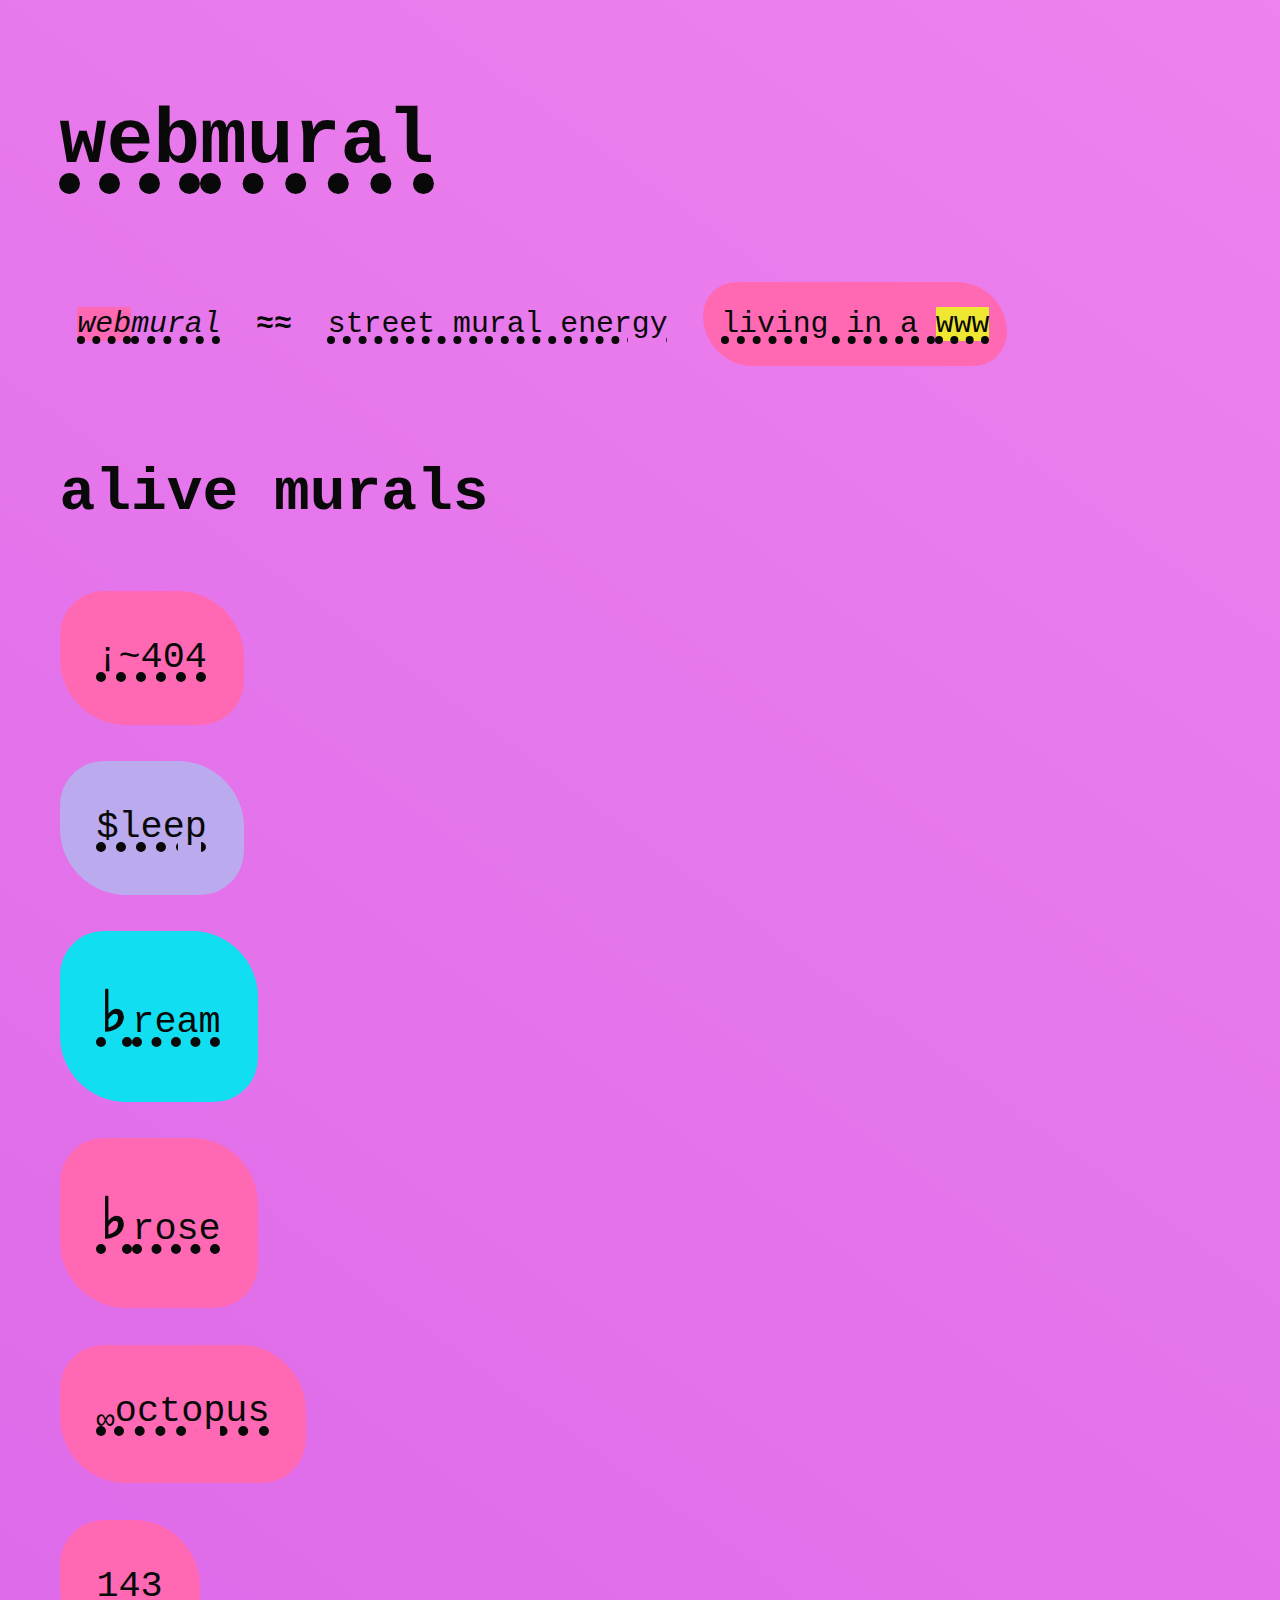
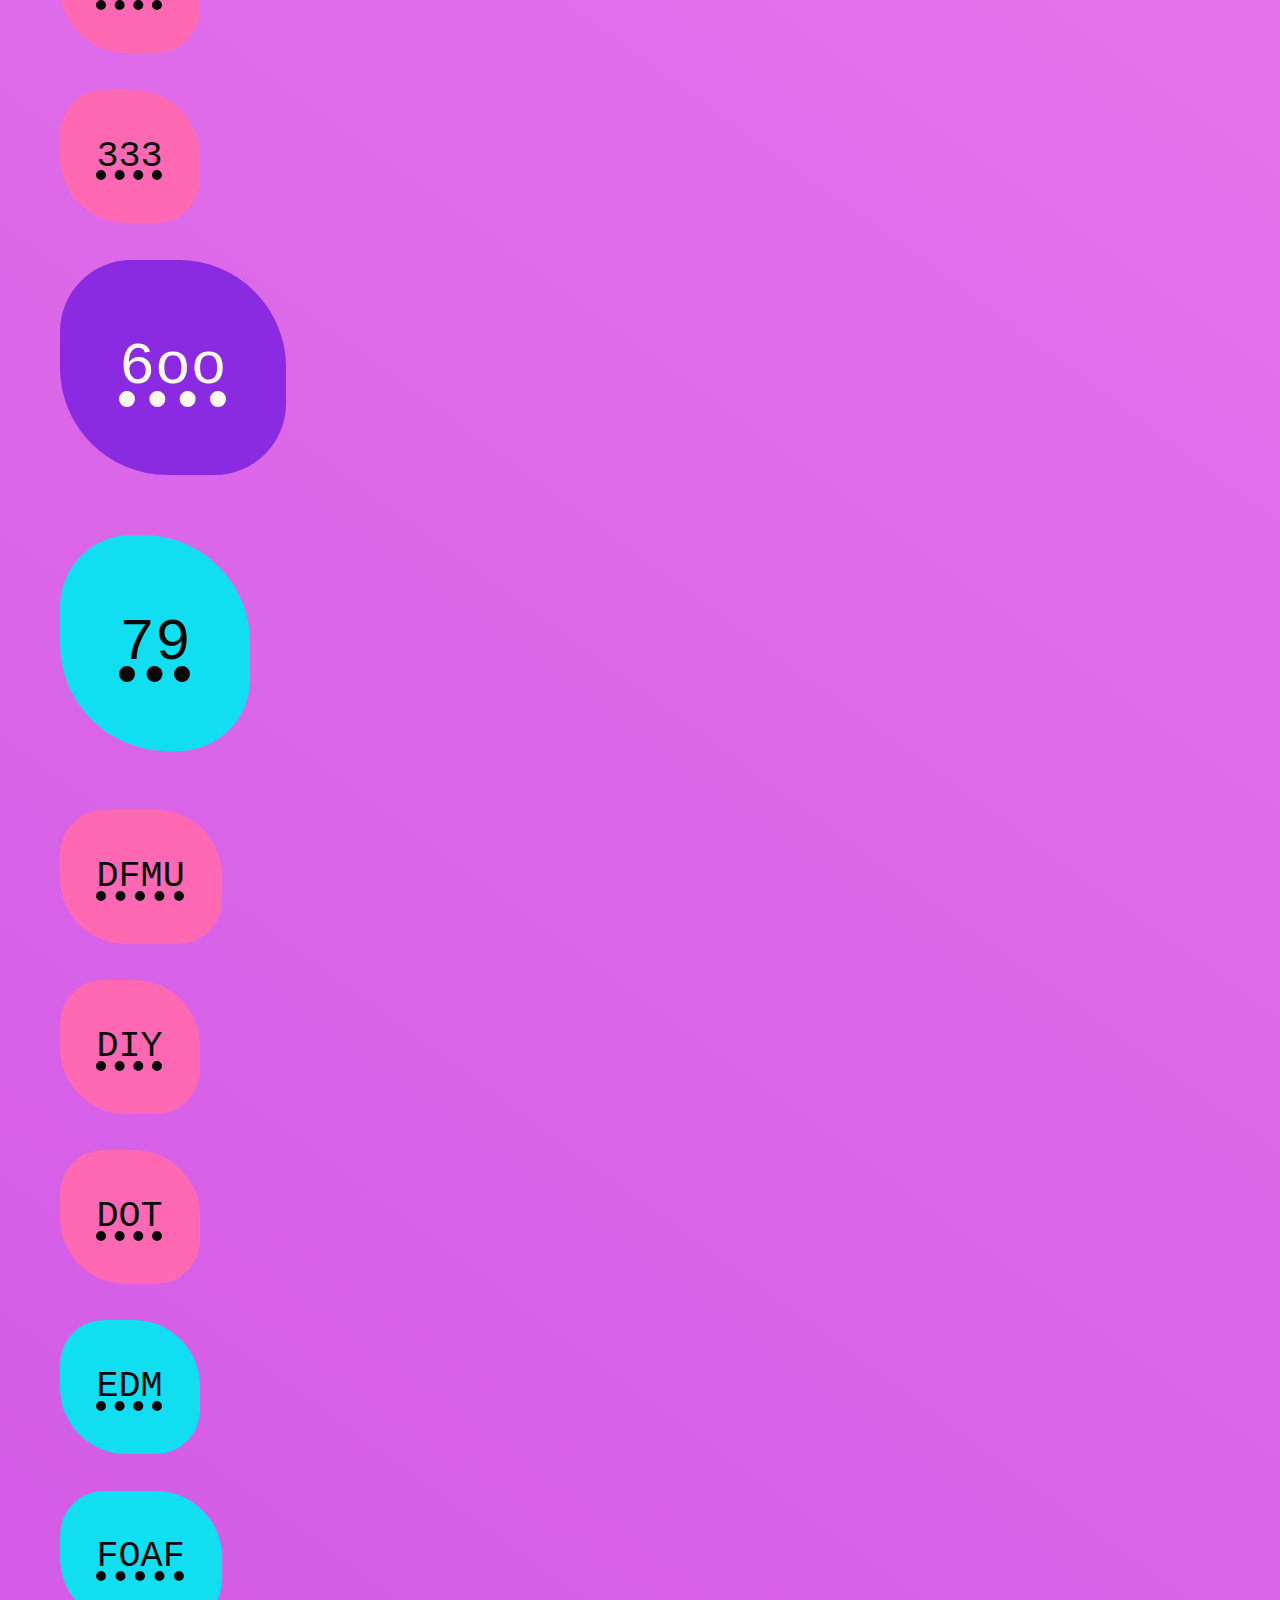
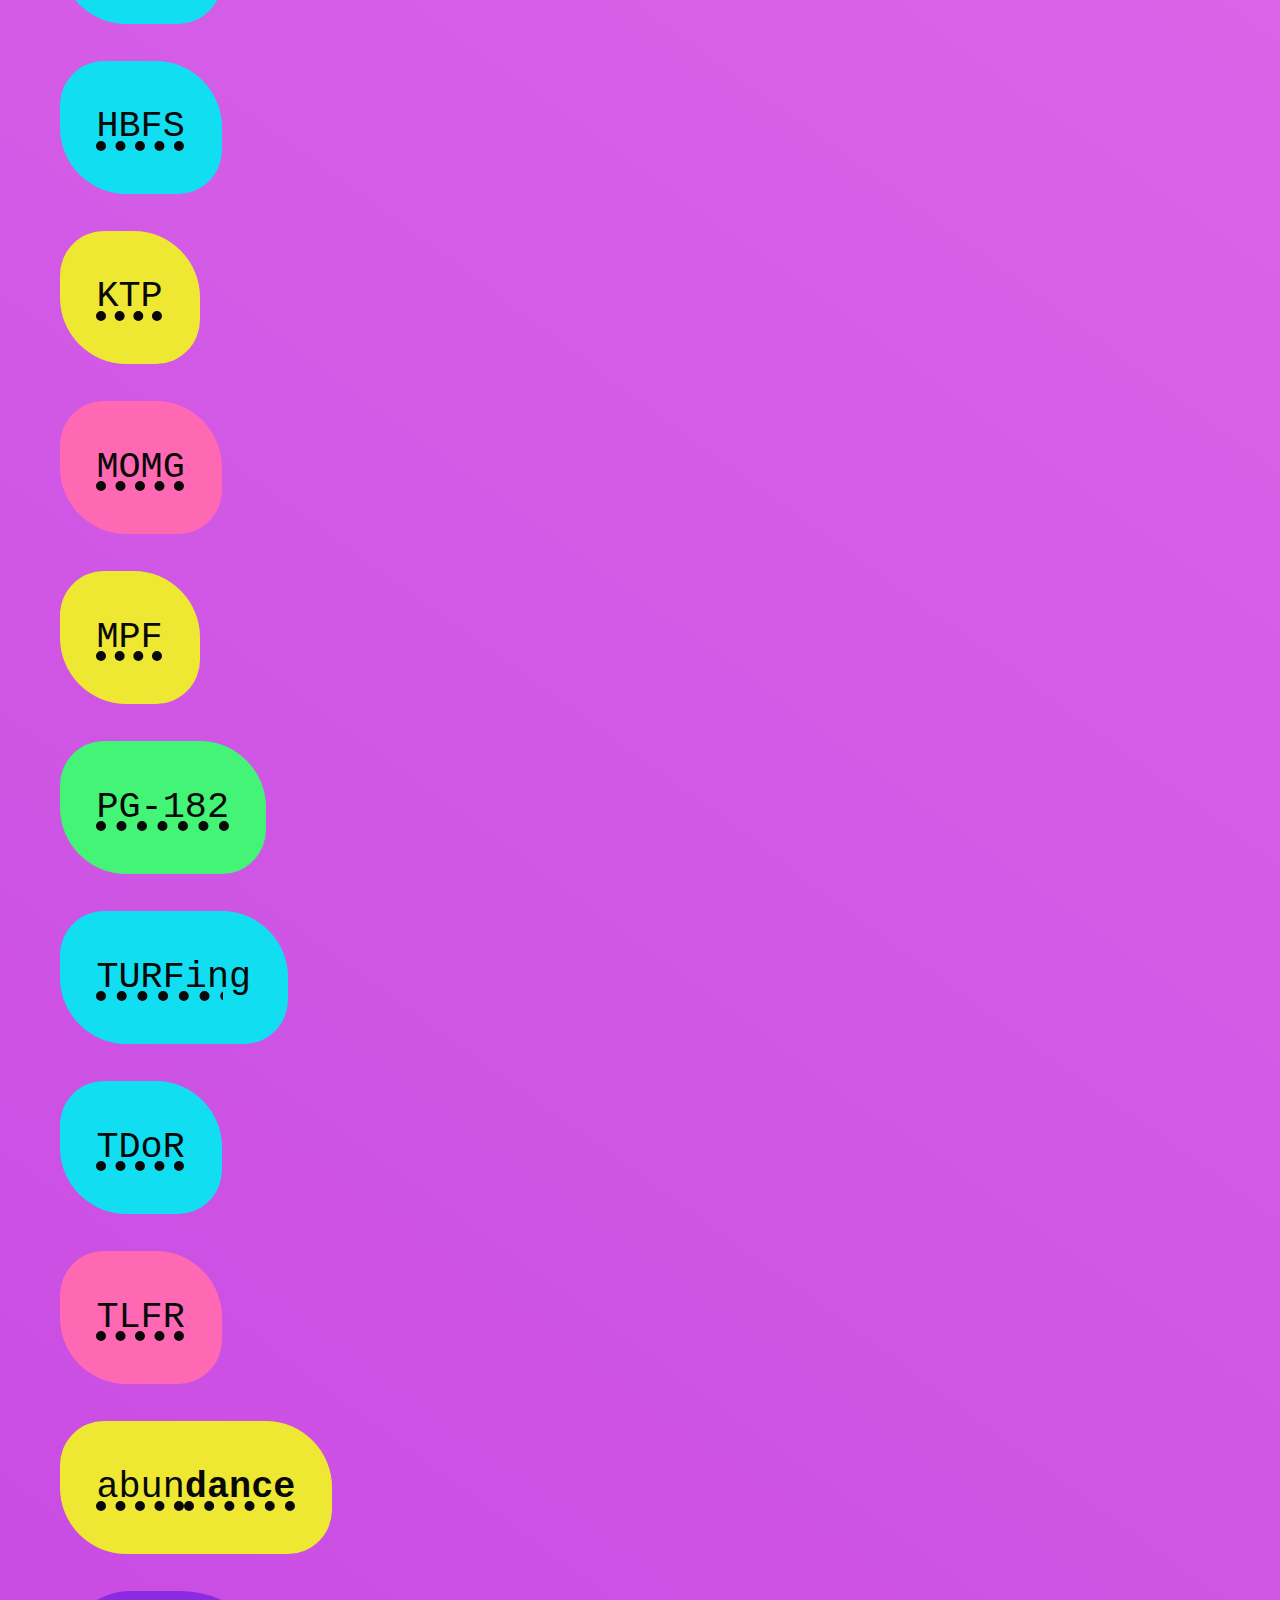
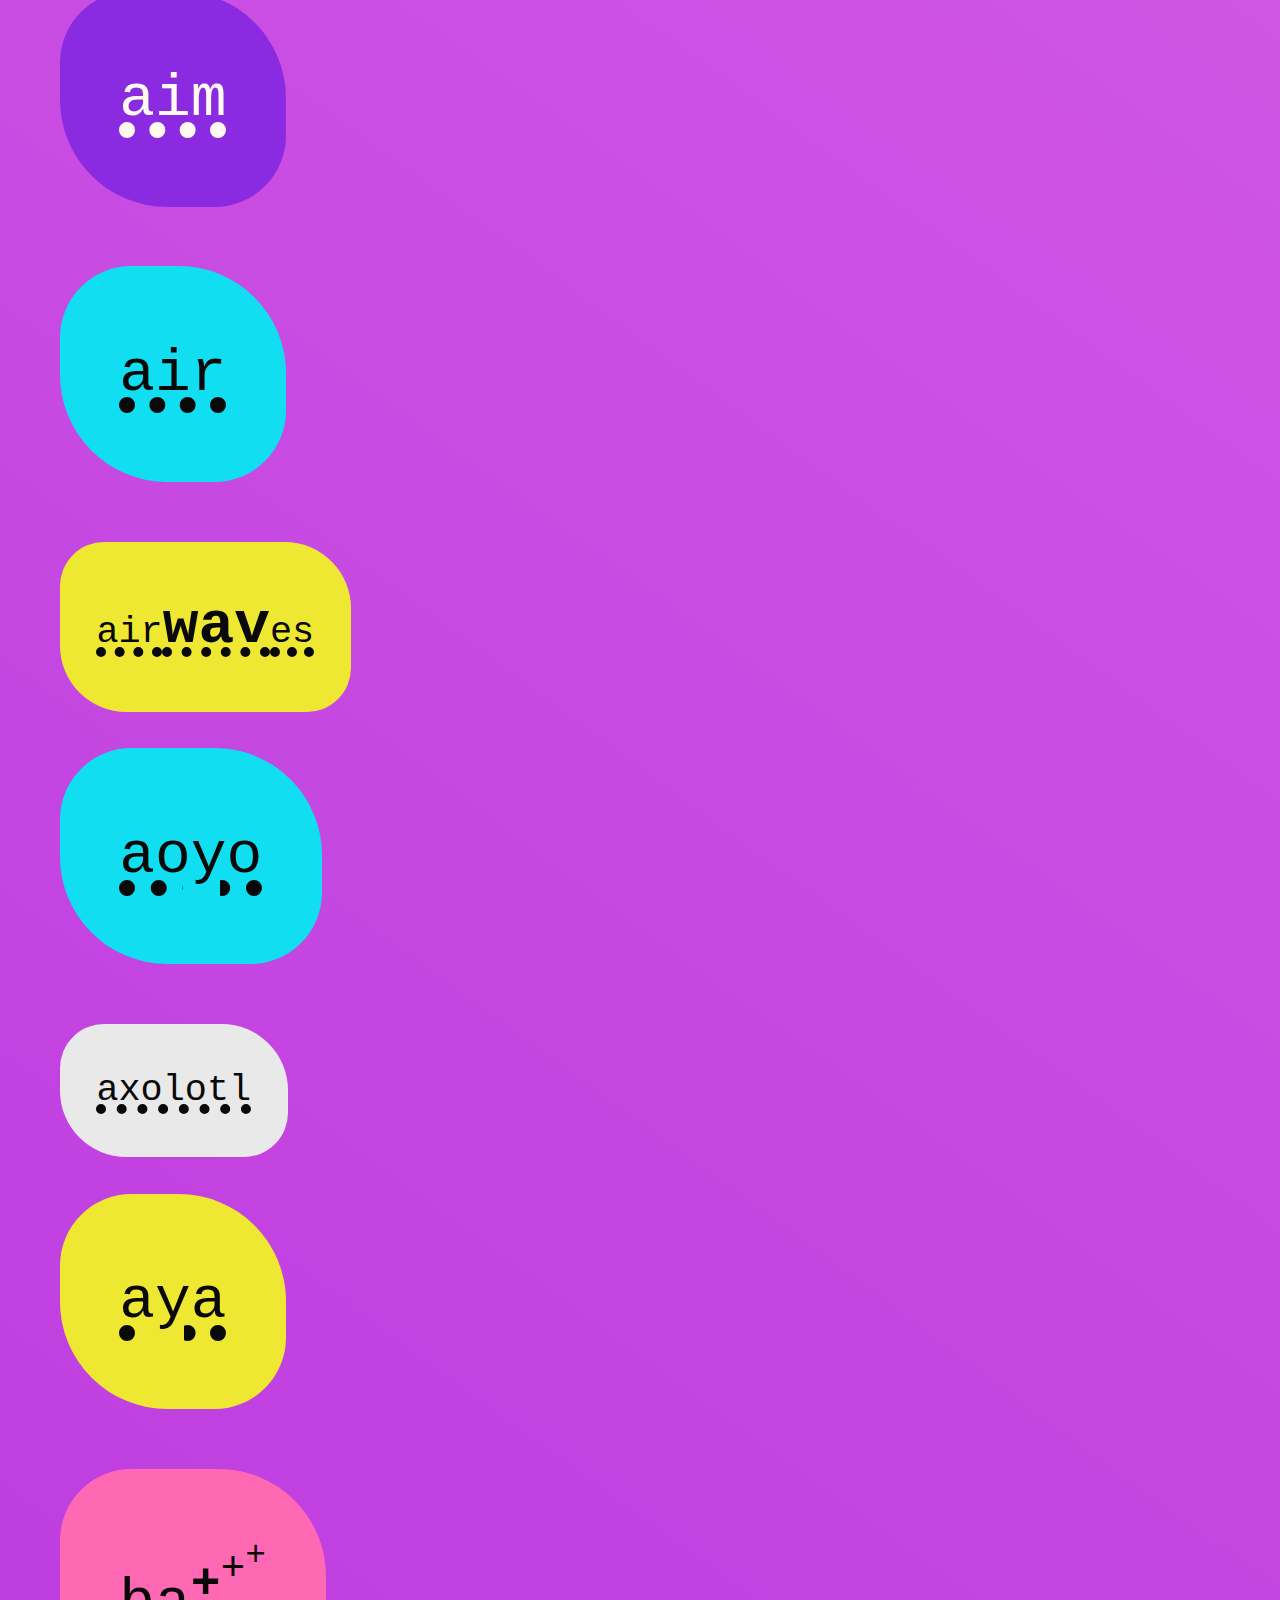
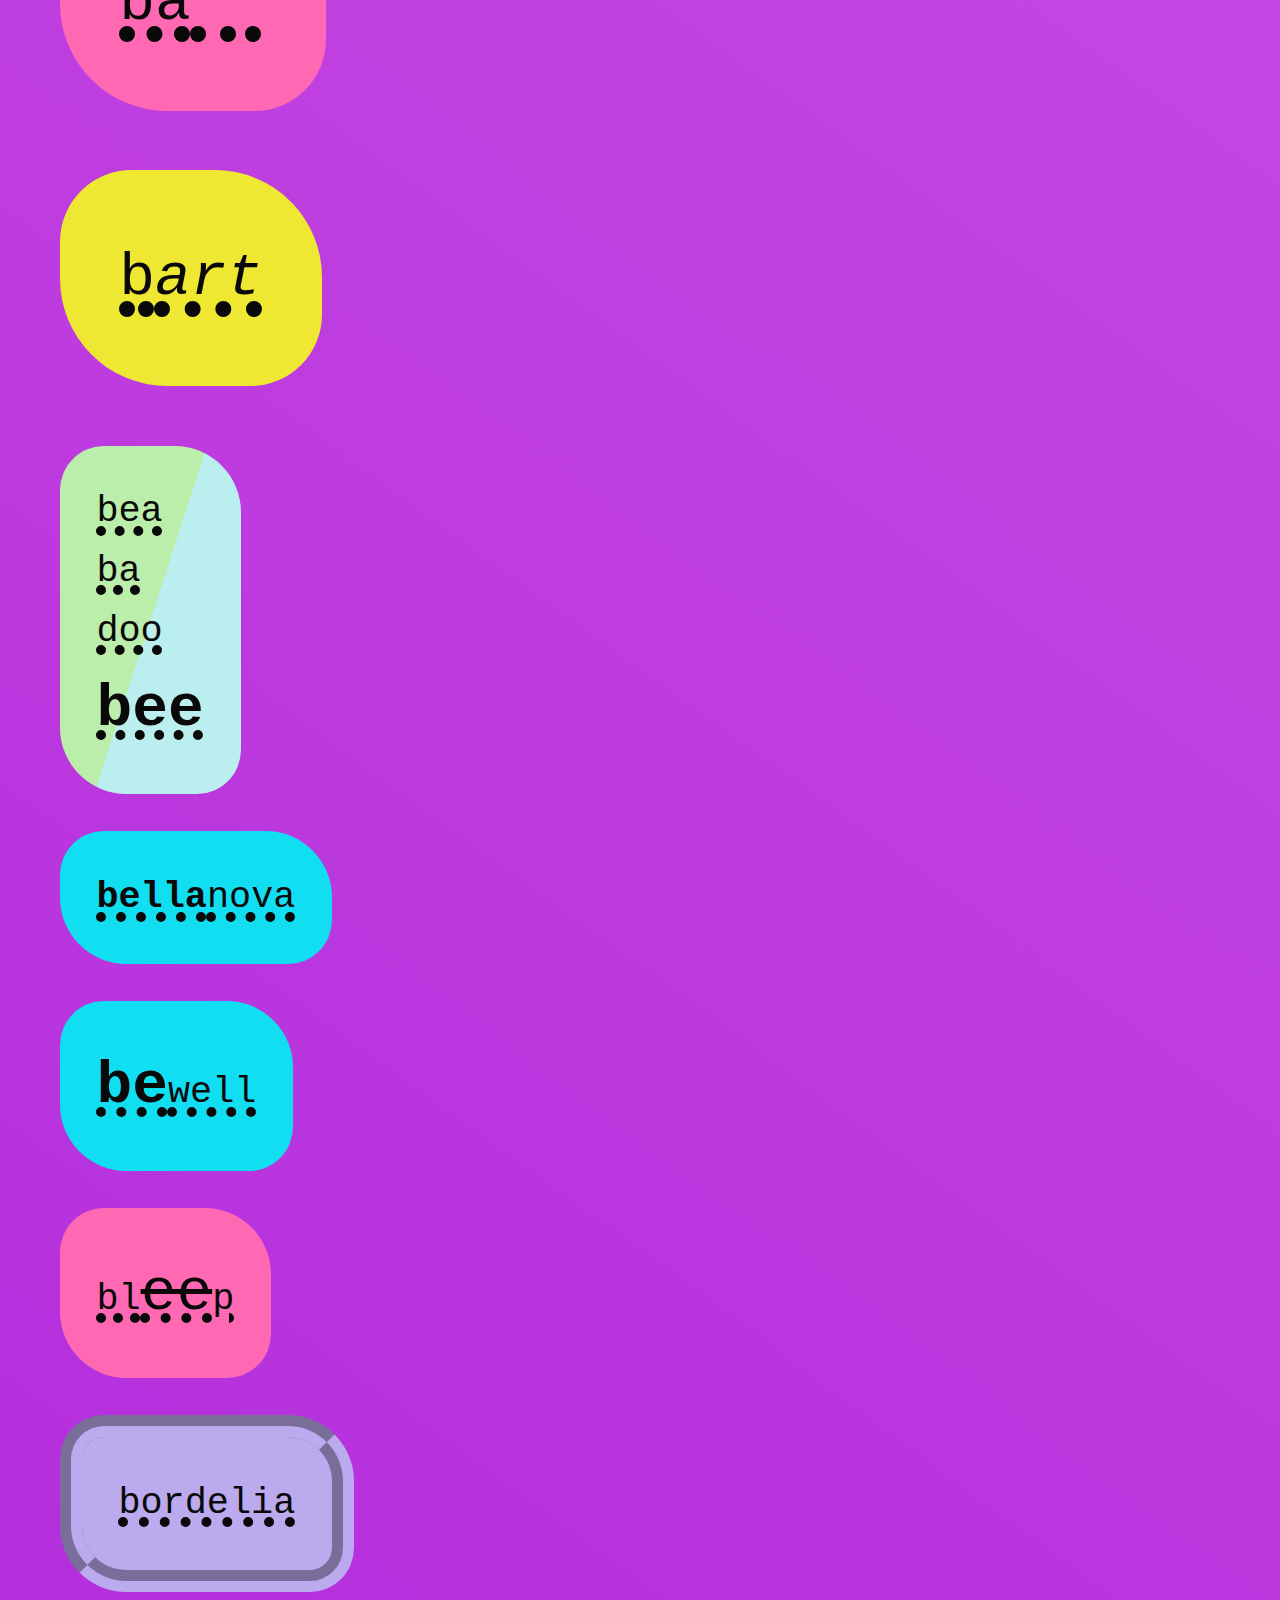
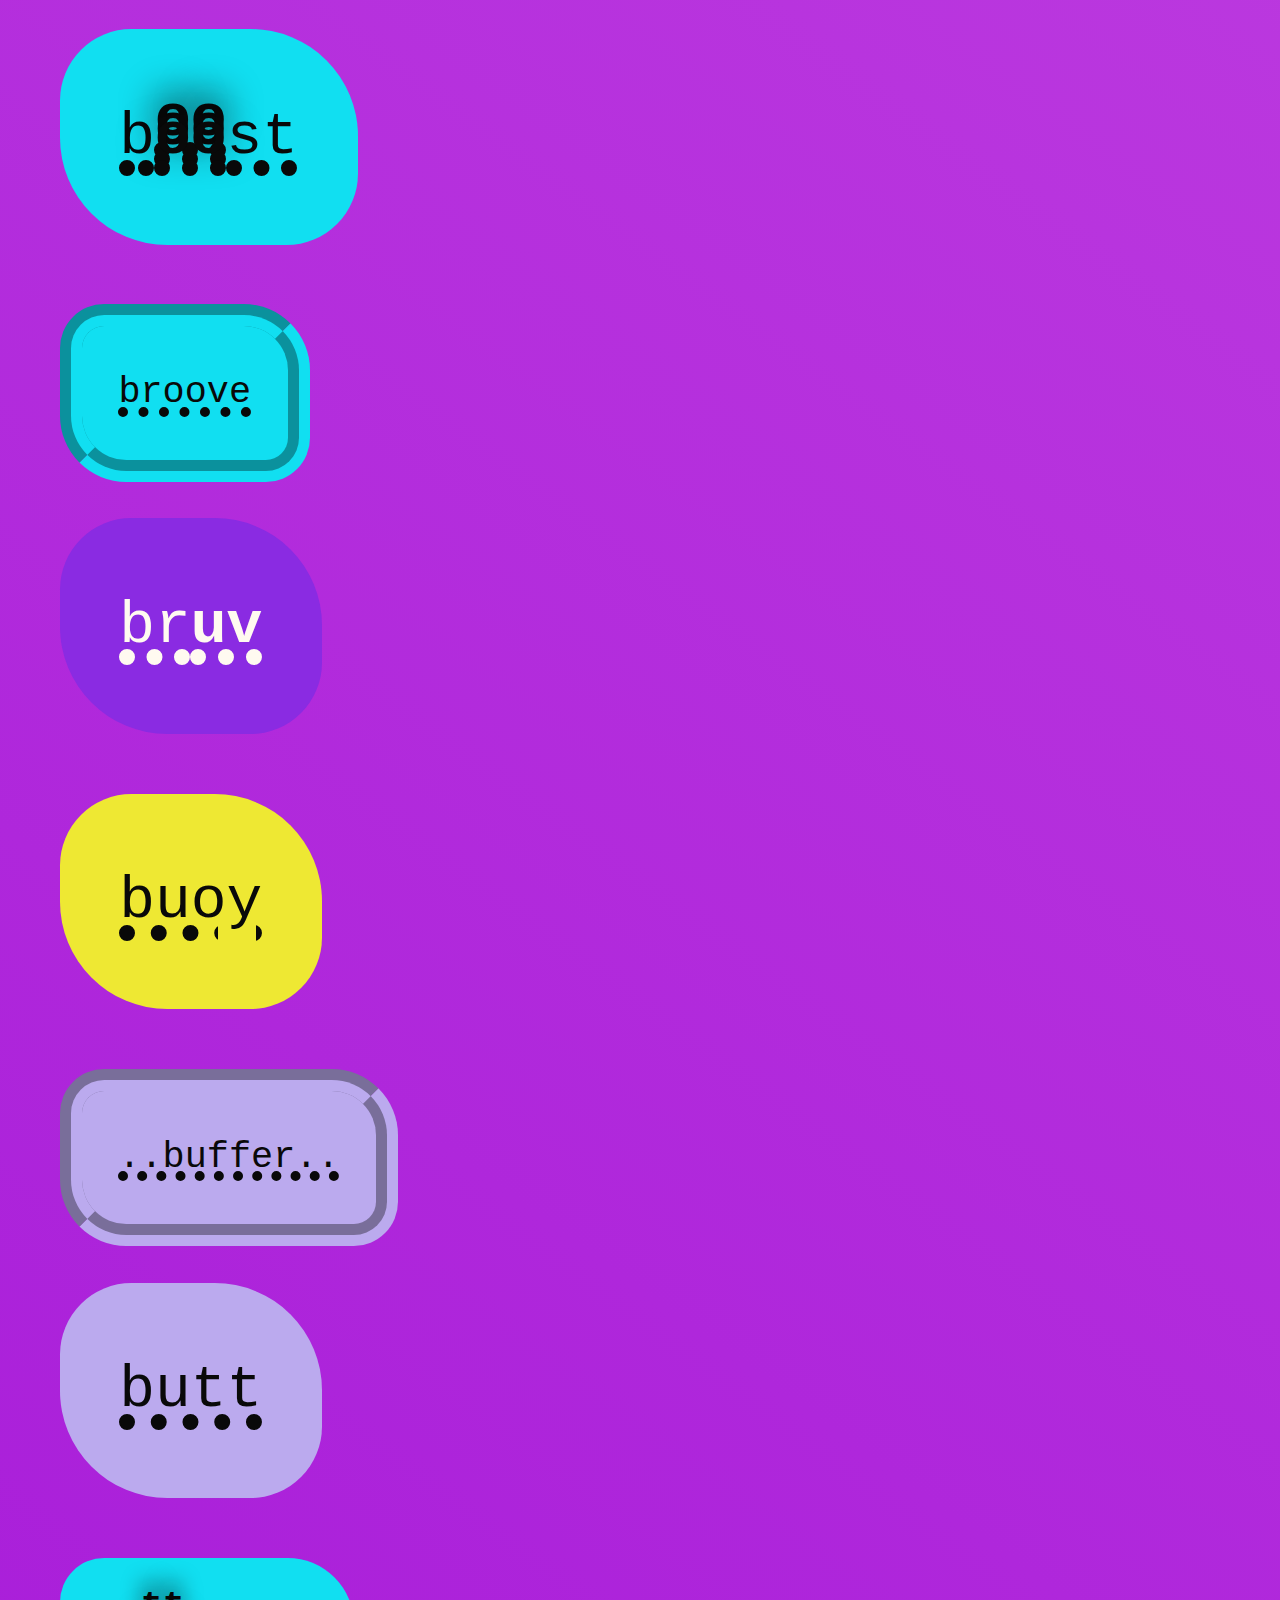
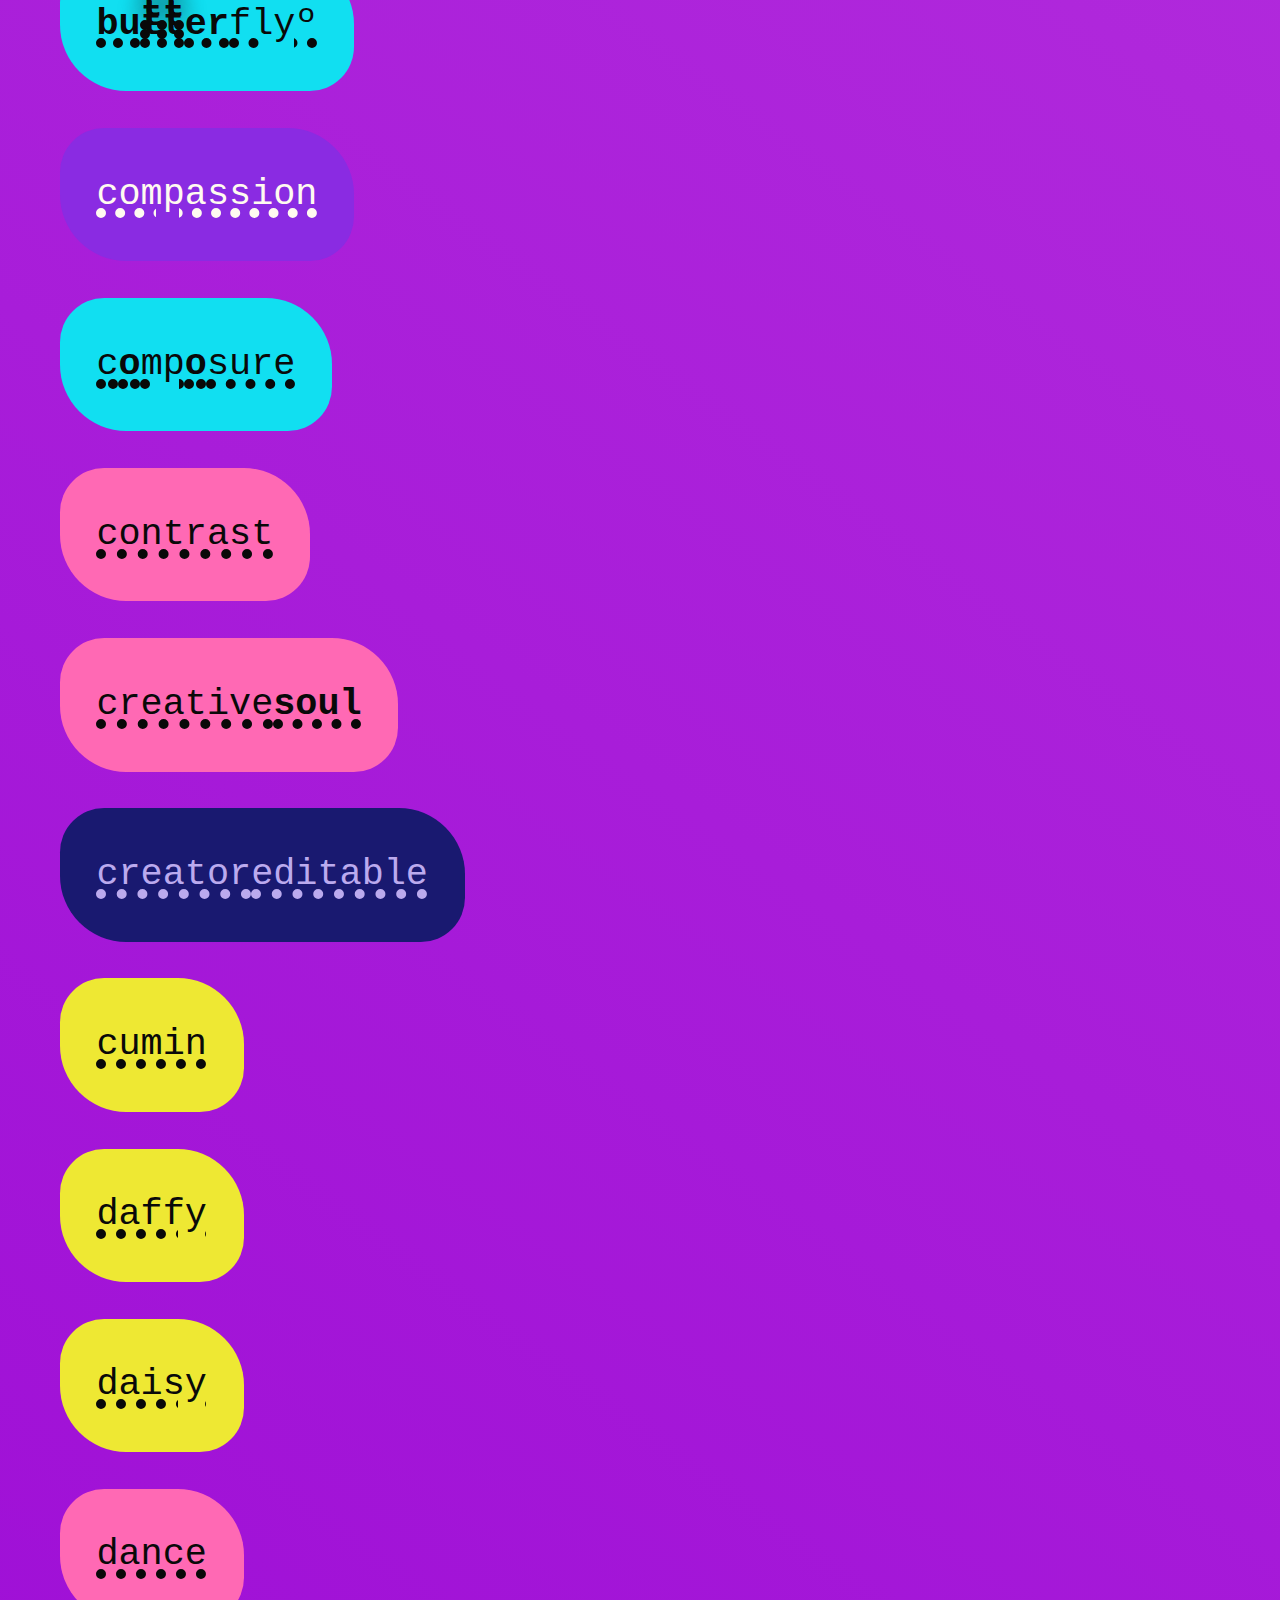
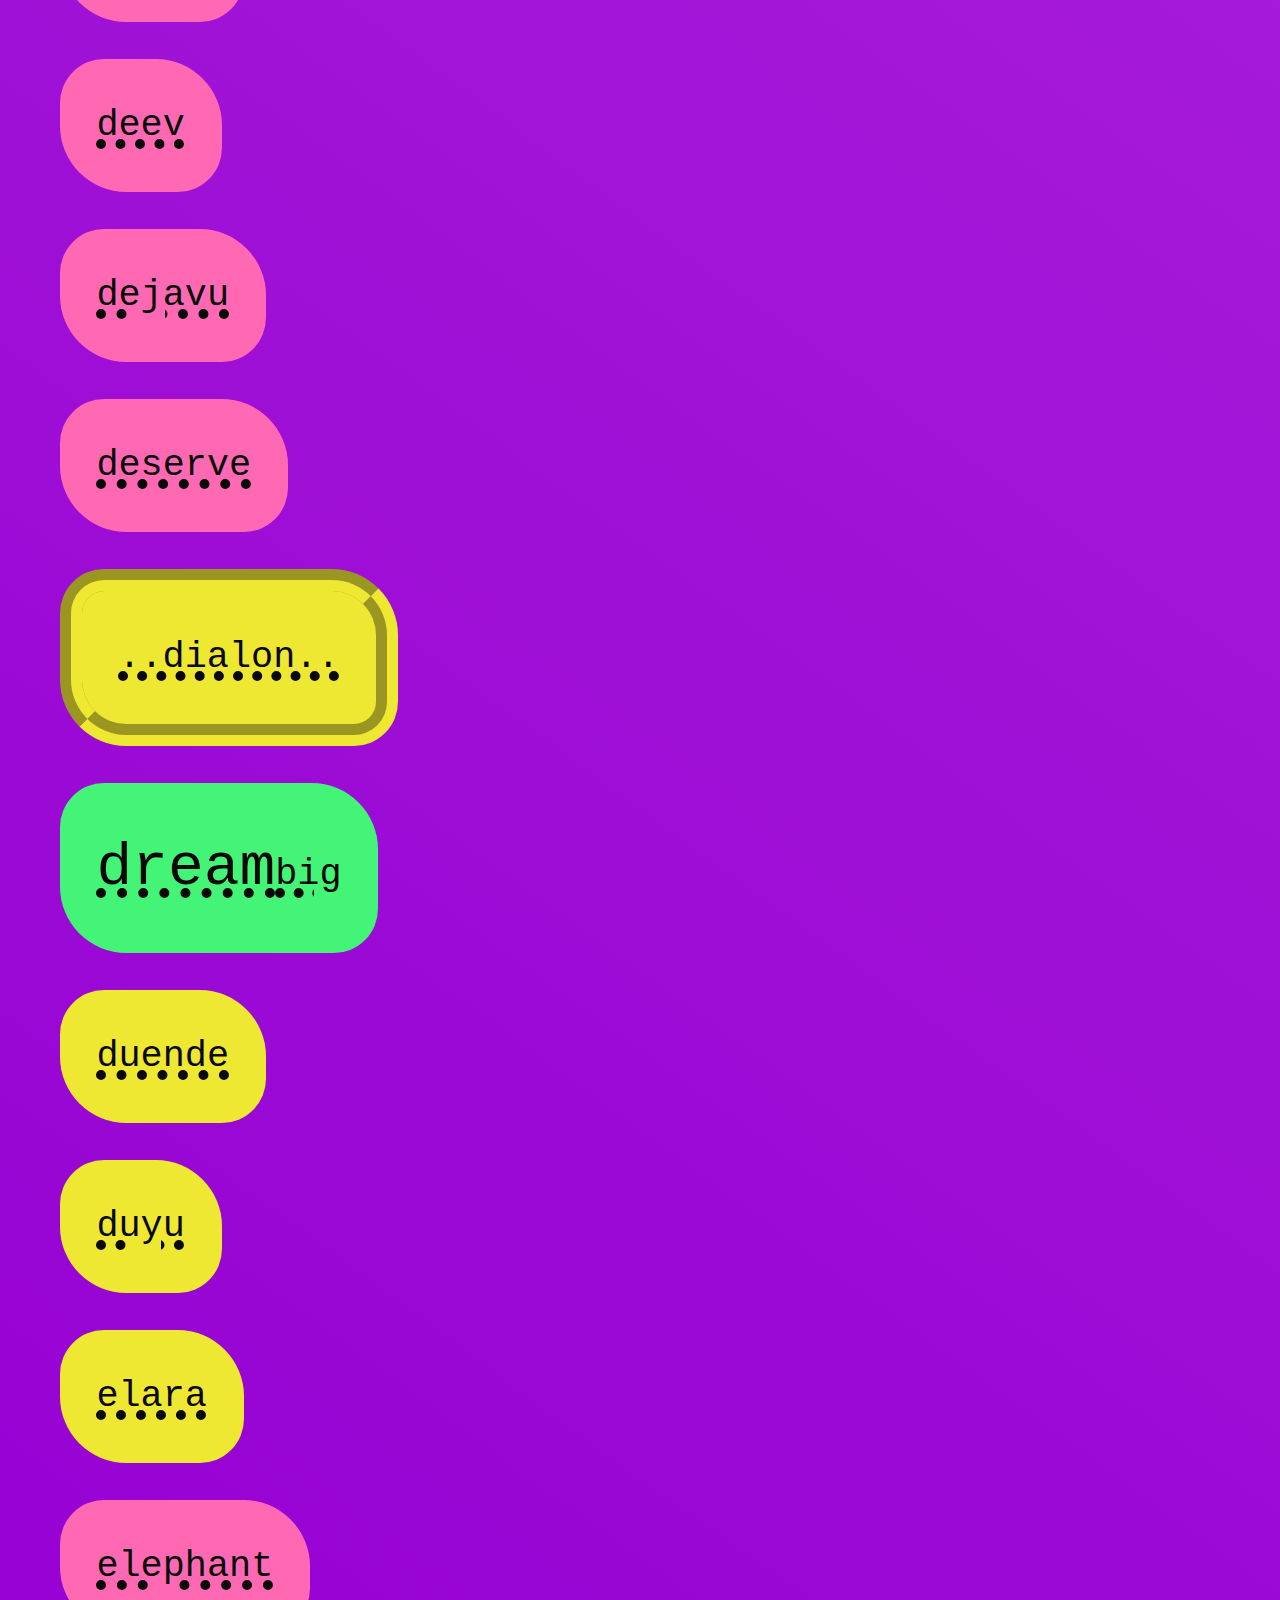
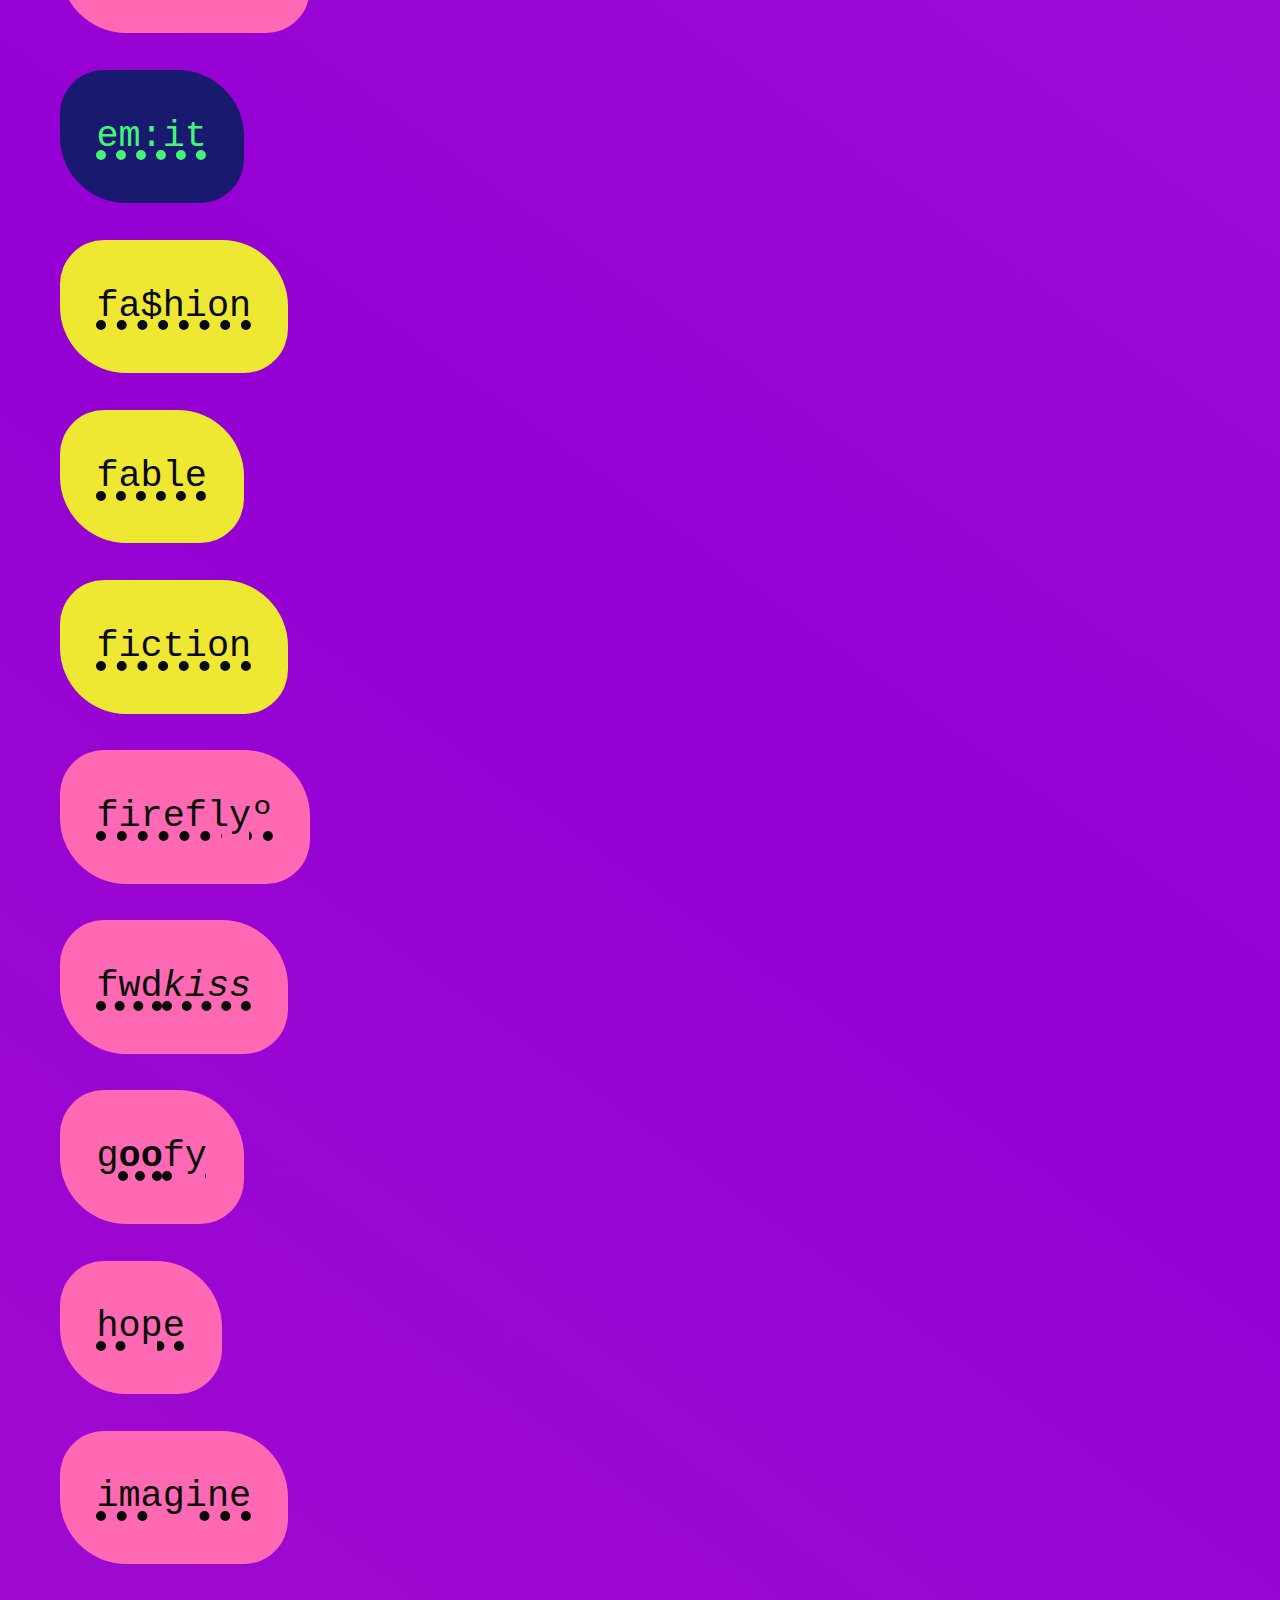
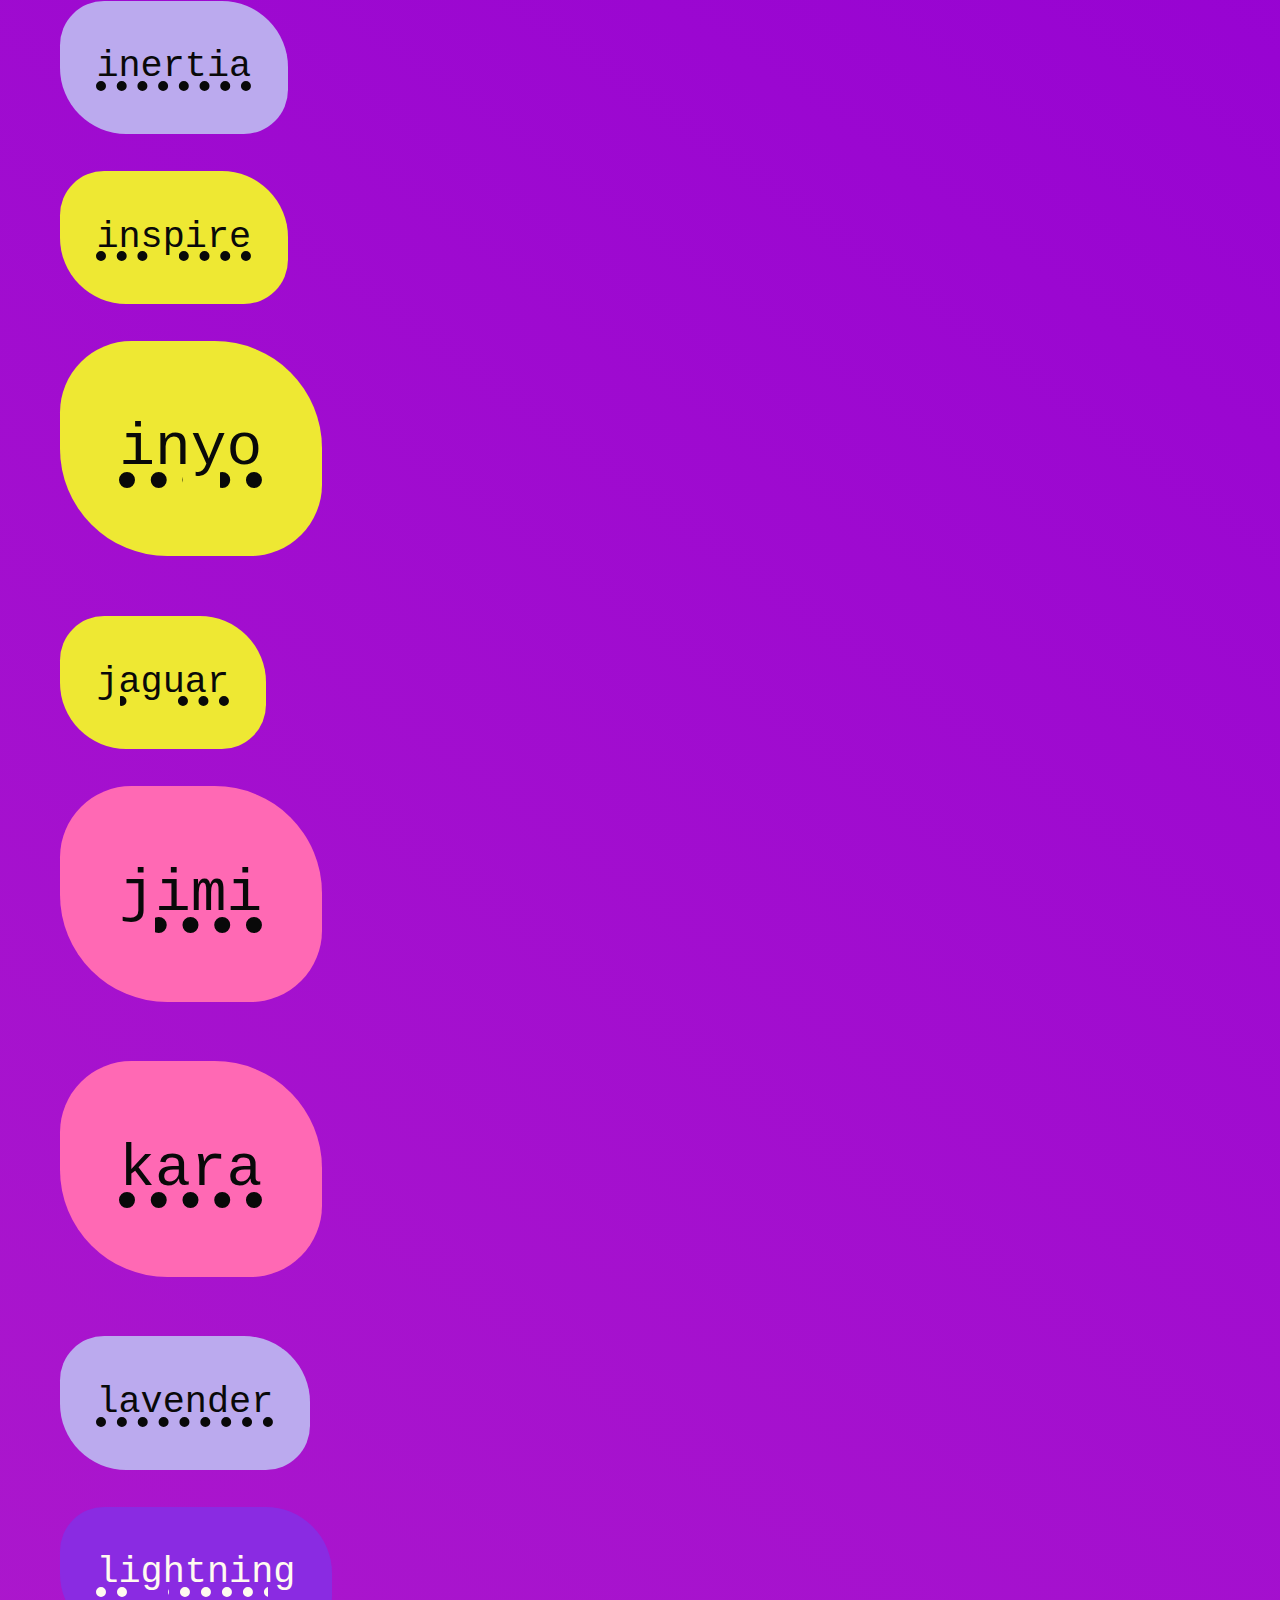
==== index.html @ 66c1e6d6 "ozoning" ====
<!DOCTYPE html>
<html lang="en-US" class="tape-flow tape-pink glowstick">
<meta charset="utf-8">
<title>webmural</title>
<meta name="viewport" content="width=device-width">
<meta name="theme-color" content="hotpink">
<meta name="color-scheme" content="dark light">
<meta name="description" content="webmural is street mural emotion living in a www">

<style media=(color) data-imagine=https://s9a.org/tape/releases/tag/v0.5.0>
:root{--tape-black:#090909;--tape-white:#e9e9e9;--tape-pink:#fbbfff;--tape-yellow:#eee833;--tape-blue:#11dff1;--tape-green:#44f477;--tape-filter:none;--tape-mix:transparent}@media (prefers-contrast:less){:root{--tape-white:#dcdcdc;--tape-black:#181818}}.tape-black,.tape-white{--tape-hex:var(--tape-white)}.tape-blue{--tape-hex:var(--tape-blue)}.tape-pink{--tape-hex:var(--tape-pink)}.tape-green{--tape-hex:var(--tape-green)}.tape-yellow{--tape-hex:var(--tape-yellow)}.tape-flat{border-color:transparent}.tape-flap{border-color:currentColor}.tape-flow{--tape-remix:none}.tape-flow :not(.tape-skip){background-color:transparent;color:inherit}.tape-black,.tape-blue,.tape-pink,.tape-green,.tape-yellow,.tape-white{--tape-mix:var(--tape-hex);--tape-remix:none;color:var(--tape-black)!important;background-color:var(--tape-mix)!important;background-image:var(--tape-remix);filter:var(--tape-filter)}.tape-black{--tape-mix:var(--tape-black);color:var(--tape-hex)!important}.tape-erase,.tape-erase *{color:transparent!important}
</style>

<style media=(color)>
  .tape-bae { --tape-hex: #bae }
  .tape-bruv { --tape-hex: blueviolet; --tape-black: floralwhite }
  .tape-black { --tape-black: midnightblue }
  .tape-pink { --tape-pink: hotpink }
  .tape-pink.glowstick {
    background-image: linear-gradient(.6turn, violet, darkviolet, hotpink);
  }

  .beabadoobee {
    --tape-remix: linear-gradient(.3turn, #bea 50%, #bee 50%);
  }

  .broove {
    border: 1ch groove var(--tape-hex);
  }

  ::selection {
    color: #fa8bee;
    background: #317;
  }
</style>

<link rel="stylesheet" href="wall.css">
<link rel="icon" href="icon.svg">
<link rel="license" href="LICENSE.txt">
<link rel="license" href="https://webmural.com/license">
<link rel="canonical"  href="https://webmural.com">
<link rel="help" href="https://webmural.dev">
<link rel href="https://webmural.github.io">
<link rel="image_src" href="https://user-images.githubusercontent.com/949985/229606552-a60ad544-9472-4e9e-85a5-e65eaab4dbf9.png" data-89>

<header id="hi">
  <h1 class="tide">
    <a class="claw" href="https://webmural.com">web<wbr>mural</a>
  </h1>
  <p>
    <dfn><a href="#hi"><span class="tape-pink">web</span>mural</a></dfn>
    <code class="bold">≈≈</code>
    <a href="https://webmural.com/about">street mural energy</a>
    <a href="#like" class="tape-pink">living in a <abbr class="tape-yellow">www</abbr></a>
</header>

<nav class="wave" aria-label="murals" id="like">
  <h2>alive murals</h2>
  <a class="tape-pink" href="https://webmural.com/interstate">¡~404</a>
  <a class="tape-blue tape-bae" href="https://webmural.com/sleep">$leep</a>
  <a class="tape-blue" href="https://webmural.com/dream"><b class="blob">♭</b>ream</a>
  <a class="tape-pink" href="https://webmural.com/brose"><b class="blob">♭</b>rose</a>
  <a class="tape-pink" href="https://webmural.com/octopus"><sub>∞</sub>octopus</a>
  <a class="tape-pink" href="https://webmural.com/143">143</a>
  <a class="tape-pink" href="https://webmural.com/333">333</a>
  <a class="tape-pink blob tape-bruv" href="https://webmural.com/6oo">6oo</a>
  <a class="tape-blue blob" href="https://webmural.com/79">79</a>
  <a class="tape-pink" href="https://webmural.com/dfmu">DFMU</a>
  <a class="tape-pink" href="https://webmural.com/diy">DIY</a>
  <a class="tape-pink" href="https://webmural.com/dot">DOT</a>
  <a class="tape-blue" href="https://webmural.com/edm">EDM</a>
  <a class="tape-blue" href="https://webmural.com/foaf">FOAF</a>
  <a class="tape-blue" href="https://webmural.com/hbfs">HBFS</a>
  <a class="tape-yellow" href="https://webmural.com/ktp">KTP</a>
  <a class="tape-pink" href="https://webmural.com/momg">MOMG</a>
  <a class="tape-yellow" href="https://webmural.com/mpf">MPF</a>
  <a class="tape-green" href="https://webmural.com/pg">PG-182</a>
  <a class="tape-blue" href="https://webmural.com/turf">TURFing</a>
  <a class="tape-blue" href="https://webmural.com/tdor">TDoR</a>
  <a class="tape-pink" href="https://webmural.com/tlfr">TLFR</a>
  <a class="tape-yellow" href="https://webmural.com/abundance">abun<b>dance</b></a>
  <a class="tape-yellow blob tape-bruv" href="https://webmural.com/aim">aim</a>
  <a class="tape-blue blob" href="https://webmural.com/air">air</a>
  <a class="tape-yellow" href="https://webmural.com/airwaves">air<b class="blob">wav</b>es</a>
  <a class="tape-blue blob" href="https://webmural.com/aoyo">aoyo</a>
  <a class="tape-white" href="https://webmural.com/axolotl">axolotl</a>
  <a class="tape-yellow blob" href="https://webmural.com/aya">aya</a>
  <a class="tape-pink blob" href="https://webmural.com/bat">ba<sup><strong>+</strong><sup>+<sup>+</sup></sup></sup></a>
  <a class="tape-yellow blob" href="https://webmural.com/bart">b<i>art</i></a>
  <a class="tape-green beabadoobee" href="https://webmural.com/beabadoobee">bea<br>ba<br>doo<br><b class="blob">bee</b></a>
  <a class="tape-blue" href="https://webmural.com/bellanova"><b>bella</b>nova</a>
  <a class="tape-blue" href="https://webmural.com/bewell"><b class="blob">be</b>well</a>
  <a class="tape-pink" href="https://webmural.com/bleep">bl<s class="blob">ee</s>p</a>
  <a class="tape-pink tape-bae broove" href="https://webmural.com/bordelia">bordelia</a>
  <a class="tape-blue blob" href="https://webmural.com/boost">b<b class="boost">oo</b>st</a>
  <a class="tape-blue broove" href="https://webmural.com/broove">broove</a>
  <a class="tape-pink tape-bruv blob" href="https://webmural.com/bruv">br<b>uv</b></a>
  <a class="tape-yellow blob" href="https://webmural.com/buoy">buoy</a>
  <a class="tape-pink tape-bae broove" href="https://webmural.com/buffer">..buffer..</a>
  <a class="tape-pink tape-bae blob" href="https://webmural.com/butt">butt</a>
  <a class="tape-blue" href="https://webmural.com/butterfly"><b>bu<b class="boost">tt</b>er</b>flyº</a>
  <a class="tape-blue tape-bruv" href="https://webmural.com/compassion">compassion</a>
  <a class="tape-blue" href="https://webmural.com/composure">c<b>o</b>mp<b>o</b>sure</a>
  <a class="tape-pink" href="https://webmural.com/contrast">contrast</a>
  <a class="tape-pink" href="https://webmural.com/creativesoul">creative<b>soul</b></a>
  <a class="tape-black tape-bae" href="https://webmural.com/creatoreditable">creator<wbr>editable</a>
  <a class="tape-yellow" href="https://webmural.com/cumin">cumin</a>
  <a class="tape-yellow" href="https://webmural.com/daffy">daffy</a>
  <a class="tape-yellow" href="https://webmural.com/daisy">daisy</a>
  <a class="tape-pink" href="https://webmural.com/dance">dance</a>
  <a class="tape-pink" href="https://webmural.com/deev">deev</a>
  <a class="tape-pink" href="https://webmural.com/dejavu">dejavu</a>
  <a class="tape-pink" href="https://webmural.com/deserve">deserve</a>
  <a class="tape-yellow broove" href="https://webmural.com/dialon">..dialon..</a>
  <a class="tape-green" href="https://webmural.com/dreambig"><span class="blob">dream</span>big</a>
  <a class="tape-yellow" href="https://webmural.com/duende">duende</a>
  <a class="tape-yellow" href="https://webmural.com/duyu">duyu</a>
  <a class="tape-yellow" href="https://webmural.com/elara">elara</a>
  <a class="tape-pink" href="https://webmural.com/elephant">elephant</a>
  <a class="tape-green tape-black" href="https://webmural.com/emit">em:it</a>
  <a class="tape-yellow" href="https://webmural.com/fashion">fa$hion</a>
  <a class="tape-yellow" href="https://webmural.com/fable">fable</a>
  <a class="tape-yellow" href="https://webmural.com/fiction">fiction</a>
  <a class="tape-pink" href="https://webmural.com/firefly">fireflyº</a>
  <a class="tape-pink" href="https://webmural.com/fwdkiss">fwd<i>kiss</i></a>
  <a class="tape-pink" href="https://webmural.com/goofy">g<b>oo</b>fy</a>
  <a class="tape-pink" href="https://webmural.com/hope">hope</a>
  <a class="tape-pink" href="https://webmural.com/imagine">imagine</a>
  <a class="tape-yellow tape-bae" href="https://webmural.com/inertia">inertia</a>
  <a class="tape-yellow" href="https://webmural.com/inspire">inspire</a>
  <a class="tape-yellow blob" href="https://webmural.com/inyo">inyo</a>
  <a class="tape-yellow" href="https://webmural.com/jaguar">jaguar</a>
  <a class="tape-pink blob" href="https://webmural.com/jimi">jimi</a>
  <a class="tape-pink blob" href="https://webmural.com/kara">kara</a>
  <a class="tape-blue tape-bae" href="https://webmural.com/lavender">lavender</a>
  <a class="tape-blue tape-bruv" href="https://webmural.com/lightning">lightning</a>
  <a class="tape-pink" href="https://webmural.com/lllllllllll">lllllllllll</a>
  <a class="tape-pink tape-bae" href="https://webmural.com/lotos">lotos</a>
  <a class="tape-pink tape-bae" href="https://webmural.com/lotus">lotus</a>
  <a class="tape-pink tape-bruv" href="https://webmural.com/luvel">l<b>uv</b>el</a>
  <a class="tape-pink tape-bae" href="https://webmural.com/magnet">magnet*</a>
  <a class="tape-pink tape-black" href="https://webmural.com/mahalo">mahalo</a>
  <a class="tape-yellow" href="https://webmural.com/maybee">maybee</a>
  <a class="tape-pink" href="https://webmural.com/moshpit">moshpit</a>
  <a class="tape-pink" href="https://webmural.com/muah">muah</a>
  <a class="tape-pink" href="https://webmural.com/mussel">mussel</a>
  <a class="tape-pink" href="https://webmural.com/music">music</a>
  <a class="tape-pink tape-bruv" href="https://webmural.com/nan">NaN</a>
  <a class="tape-blue" href="https://webmural.com/o3">O3</a>
  <a class="tape-green blob" href="https://webmural.com/ol">ol</a>
  <a class="tape-yellow" href="https://webmural.com/ollie">ollie</a>
  <a class="tape-white tape-bae" href="https://webmural.com/opacity">opa<i>city</i></a>
  <a class="tape-white" href="https://webmural.com/pillow">pillow</a>
  <a class="tape-white" href="https://webmural.com/pinata">piñata</a>
  <a class="tape-blue" href="https://webmural.com/porpoise">porpoise</a>
  <a class="tape-blue" href="https://webmural.com/possible">possible</a>
  <a class="tape-pink" href="https://webmural.com/pudding">pudding</a>
  <a class="tape-pink tape-bruv blob" href="https://webmural.com/puffer">puffer</a>
  <a class="tape-pink" href="https://webmural.com/rwdkiss">rwd<i>kiss</i></a>
  <a class="tape-white" href="https://webmural.com/riseinpower">riseinpower</a>
  <a class="tape-white" href="https://webmural.com/shame">shame</a>
  <a class="tape-pink tape-bruv" href="https://webmural.com/starsheet">starsheet</a>
  <a class="tape-blue tape-bruv" href="https://webmural.com/sueno">sueno</a>
  <a class="tape-black" href="https://webmural.com/supra">supra</a>
  <a class="tape-blue" href="https://webmural.com/swirl">swirl</a>
  <a class="tape-yellow tape-bruv" href="https://webmural.com/swoon">swoon</a>
  <a class="tape-yellow tape-bruv" href="https://webmural.com/taze">taze</a>
  <a class="tape-yellow" href="https://webmural.com/thunder">thunder</a>
  <a class="tape-yellow" href="https://webmural.com/tona">tona</a>
  <a class="tape-blue" href="https://webmural.com/toucan">toucan</a>
  <a class="tape-blue" href="https://webmural.com/topaz">topaz</a>
  <a class="tape-white tape-bruv" href="https://webmural.com/trance">trance</a>
  <a class="tape-green" href="https://webmural.com/turtle">turtle</a>
  <a class="tape-green" href="https://webmural.com/umbrella">umbrella</a>
  <a class="tape-pink" href="https://webmural.com/violetttear">viole<b>+++</b>ear</a>
  <a class="tape-pink" href="https://webmural.com/vowel">vöwël</a>
  <a class="tape-blue" href="https://webmural.com/web123">web123</a>
  <a class="tape-blue" href="https://webmural.com/whale">whale</a>
  <a class="tape-pink blob" href="https://webmural.com/xyz">xyz</a>
  <a class="tape-pink blob" href="https://webmural.com/yup">yup</a>
  <a class="tape-white blob" href="https://webmural.com/ziji">ziji</a>
</nav>

<nav class="wave" aria-label="codes">
  <h3><a class="tape-yellow" href="https://webmural.com/nature">creaturing</a></h3>
  <a class="tape-yellow" href="https://webmural.com/html">hyperlove</a>
  <a class="tape-yellow" href="https://webmural.com/css">freestyles</a>
  <a class="tape-yellow" href="https://webmural.com/templates">templates</a>
  <a class="tape-yellow" href="https://s9a.page">synesthesia</a>
  <a class="tape-yellow" href="https://p9e.page">perspective</a>
  <a class="tape-yellow" href="https://webmural.com/honeyspider">open<wbr>webz</a>
  <a class="tape-yellow" href="https://octopus.boo">impulse<b>∞</b></a>
</nav>

<article aria-label="ethos" id="ethos">
  <h2 class="tide">
    <a class="tape-yellow" href="https://webmural.com/nature">We are <em>1</em></a><br>
    <br>
    <a class="tape-blue" href="https://webmural.com/wolfsbane">We are</a>
    <a class="tape-blue" href="https://webmural.com/testing"><span class="tape-flow">any</span>one<br></a>
  </h2>
  <menu>
    <li>Our
      <a class="tape-pink" href="https://webmural.com/lovebug">heart</a>
      <a class="tape-pink" href="https://webmural.com/lovefix">beat</a>
      is <a class="tape-pink" href="https://webmural.com/mussel">bold</a>
    <li>Our <a class="tape-pink" href="https://webmural.com/daisy">head</a> is <a class="tape-blue" href="https://webmural.com/templates">open</a>
    <li>Our <a class="tape-pink" href="https://webmural.com/body">body</a> is <a class="tape-blue" href="https://webmural.com/butterfly">free</a>
  </menu>
</article>

<footer aria-label="@webmural">
  <blockquote class="tide" cite="https://twitter.com/webmural/status/1427696852560977921">
    <a class="tape-blue" href="https://webmural.com/code">the most important lesson about code is that you should have one</a>
  </blockquote>
  <p>
    <a class="tape-yellow boost fizz" href="https://webmural.com/bee">B</a>
    <a class="tape-black tape-pink boost fizz" href="https://webmural.com/natural">♮</a>
  </p>
</footer>
---- wall.css ----
html {
  font-family: monospace;
  font-size: max(1em, 1ch + 1vw + 1vh);
}

body {
  box-sizing: border-box;
  display: flex;
  flex-flow: column;
  line-height: 1.618;
  margin: auto;
  max-width: 100%;
  overflow-wrap: anywhere;
  padding: 0 2em;
}

h1 { font-size: 2.618em }
h2 { font-size: 1.618em }
li { margin-block: 1em }

menu {
  contain: layout;
  list-style: none;
  line-height: 2.618;
}

:link {
  border-radius: 2ch 3ch;
  box-sizing: border-box;
  display: inline-block;
  padding: 1ch;
  text-decoration-style: dotted;
  text-decoration-thickness: .5ex;
}

:focus {
  outline: .5ex dotted;
}

:hover {
  text-decoration-style: solid;
}

:active {
  text-decoration-style: double;
}

.tide {
  contain: layout;
  display: block;
  margin-block: 1em;
  margin-inline: 0 auto;
  max-width: 20em;
}

.wave {
  contain: layout;
  font-size: 1.236em;
}

.wave > a {
  display: table;
  margin-bottom: 1em;
  padding: 1em;
}

.wave:target > a {
  display: inline-flex;
}

.boost {
  text-shadow:
    0 -3vh 1ch,
    0 -2vh 0,
    0 -1vh 0;
}

.blab { font-size: 1em }
.blob { font-size: 1.618em }
.claw { padding: 0 }
.bold { font-weight: bold }
.fizz { padding-inline: 2em }
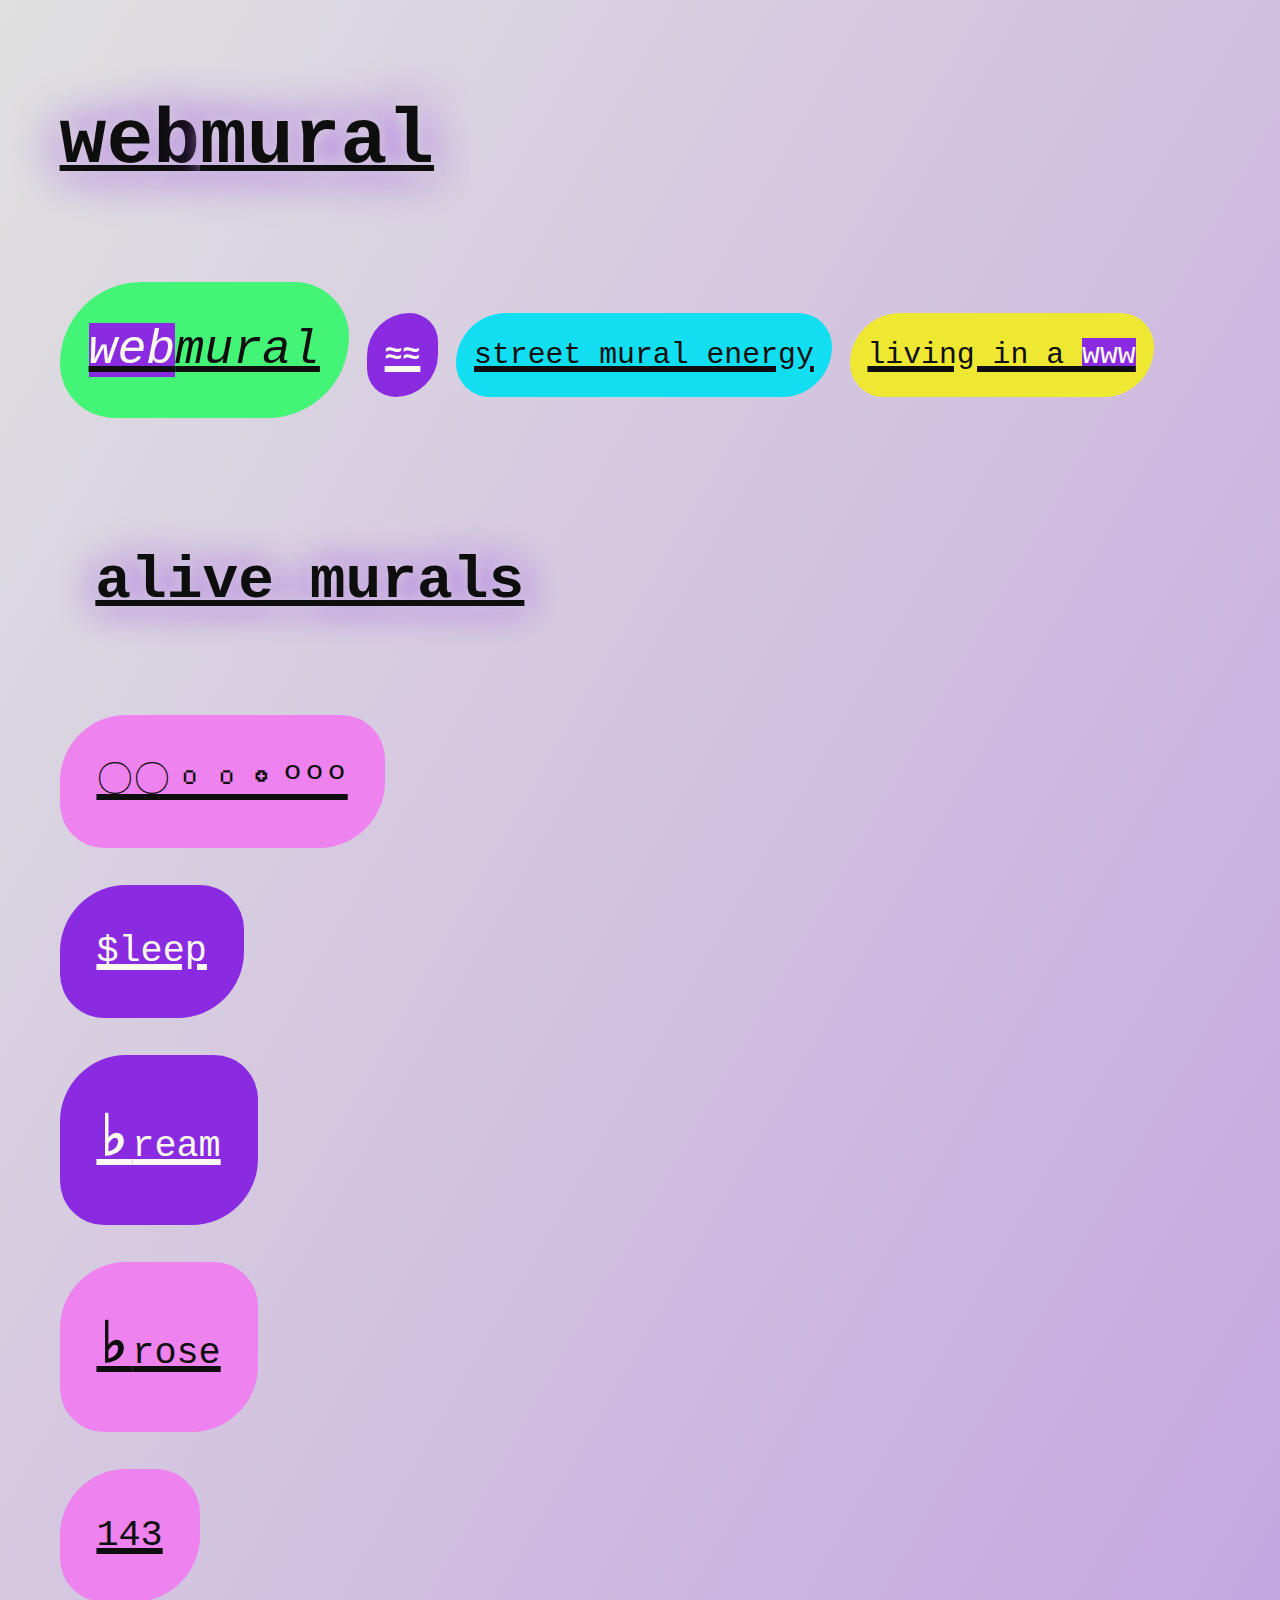
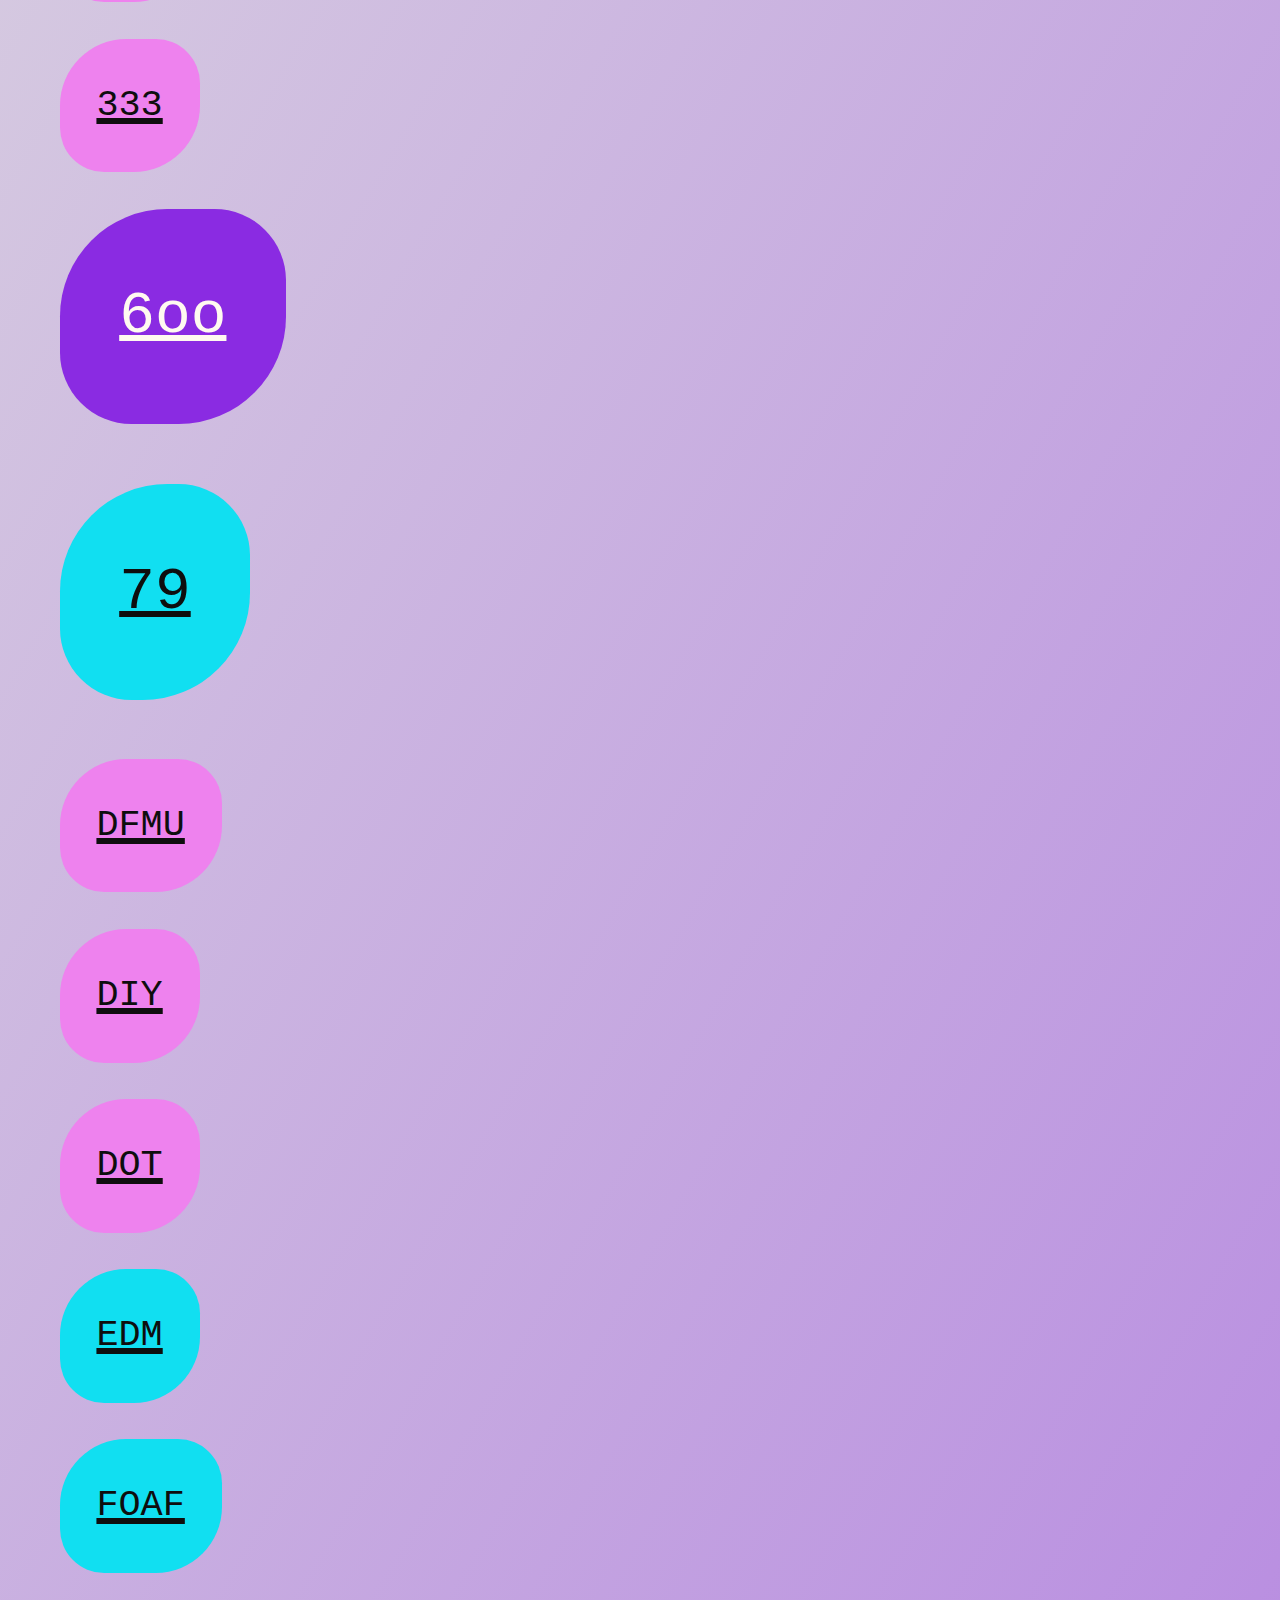
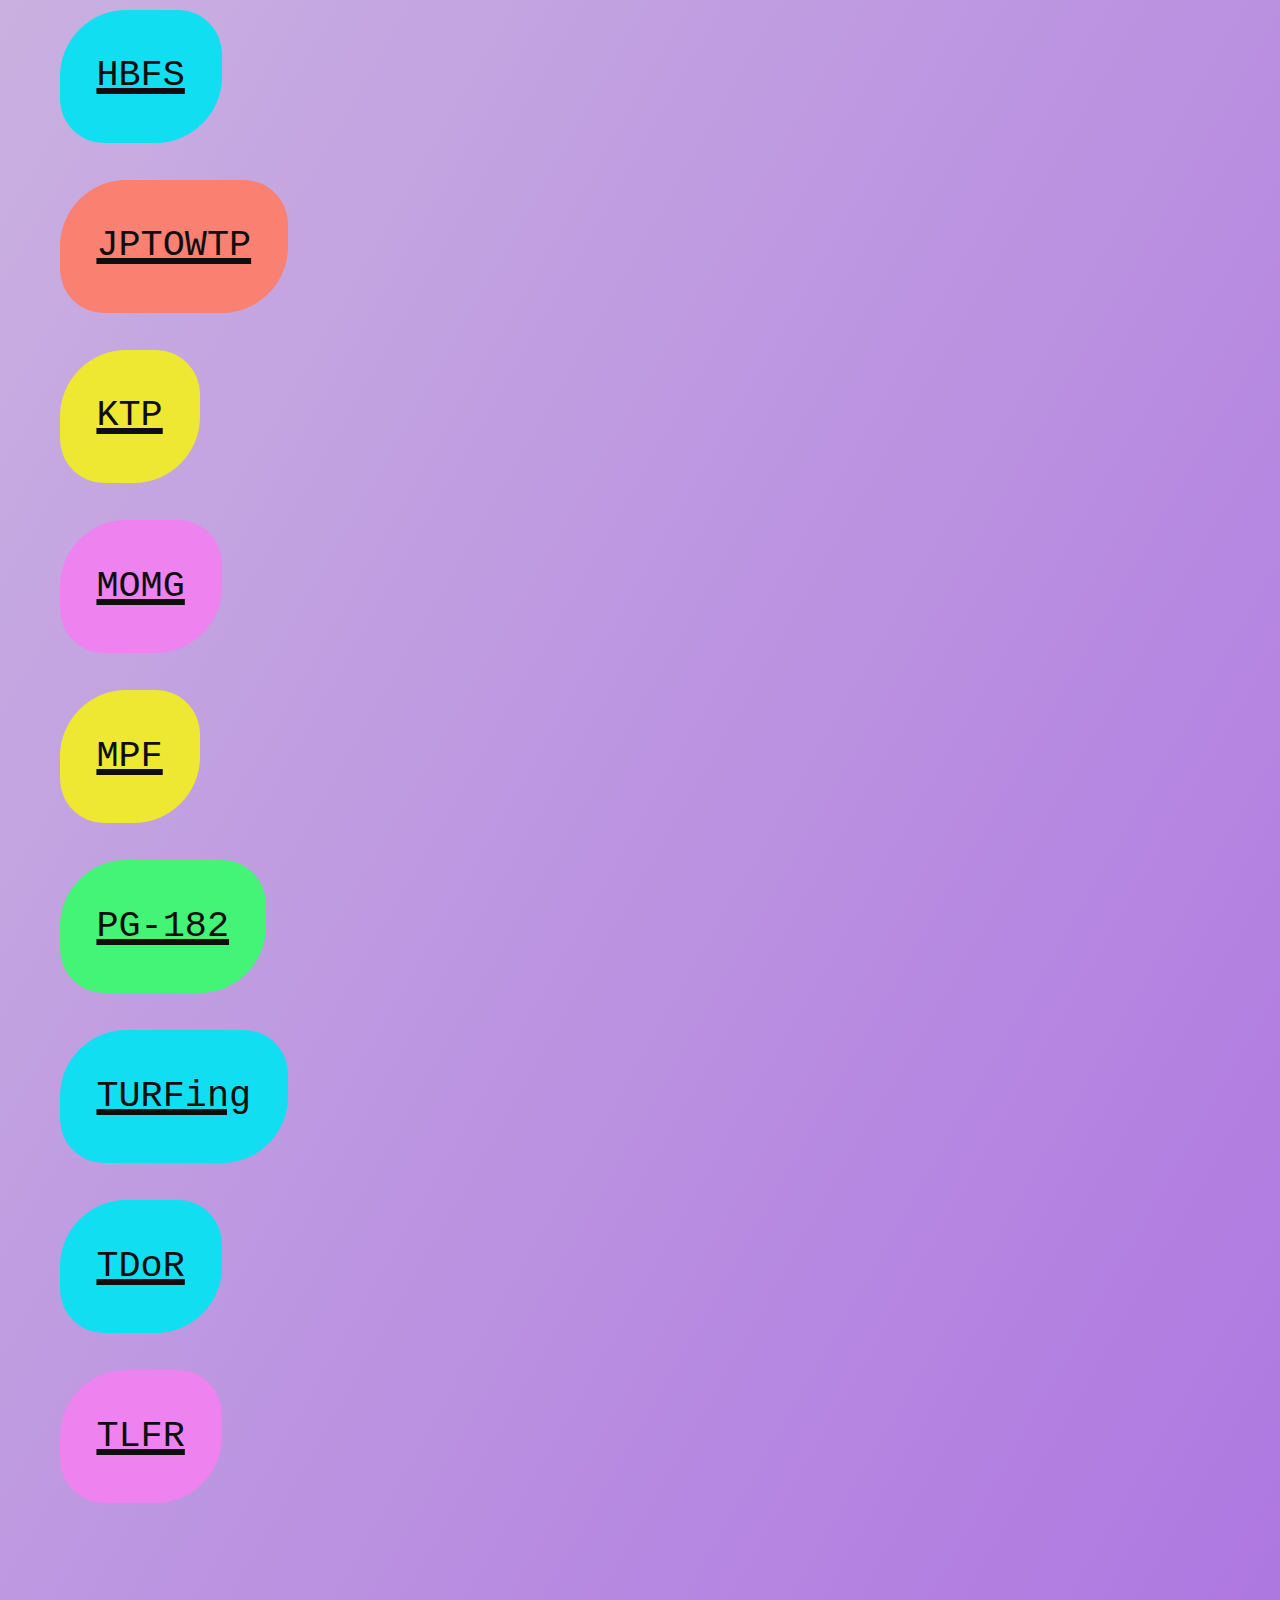
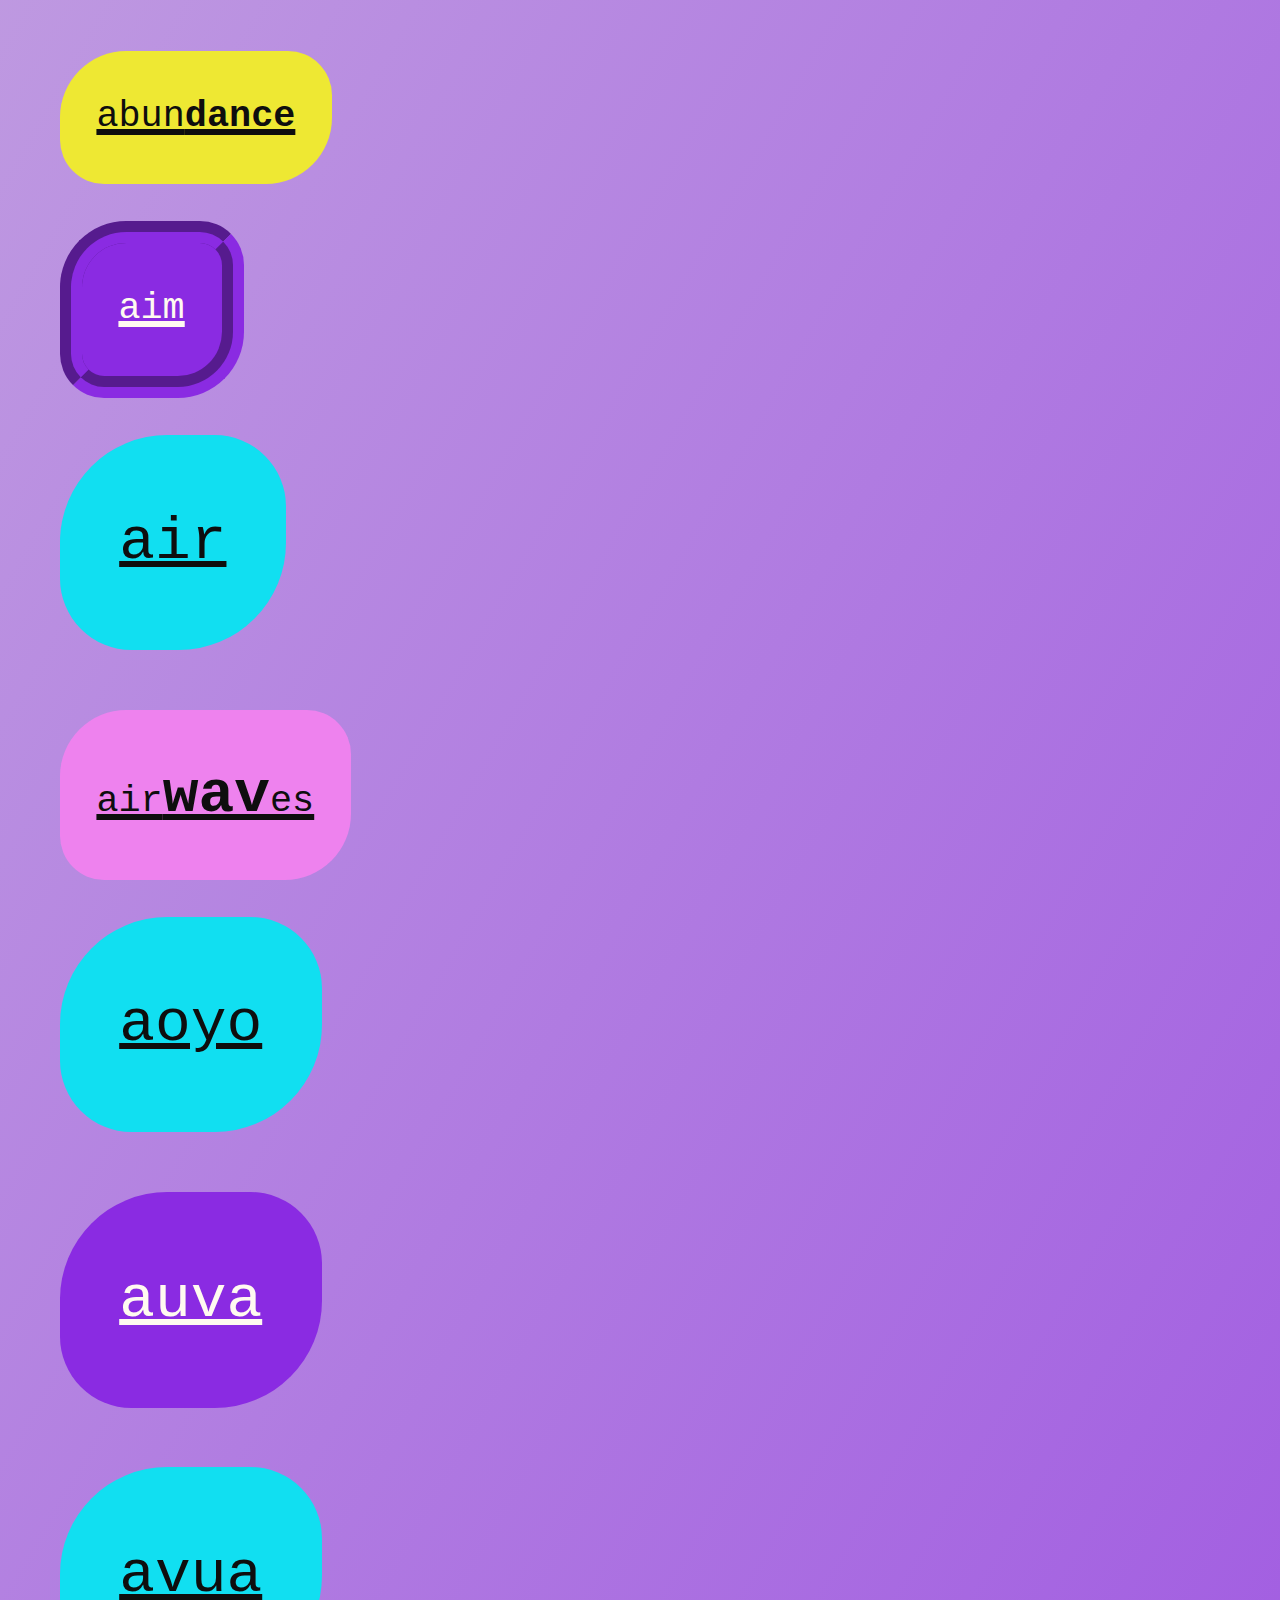
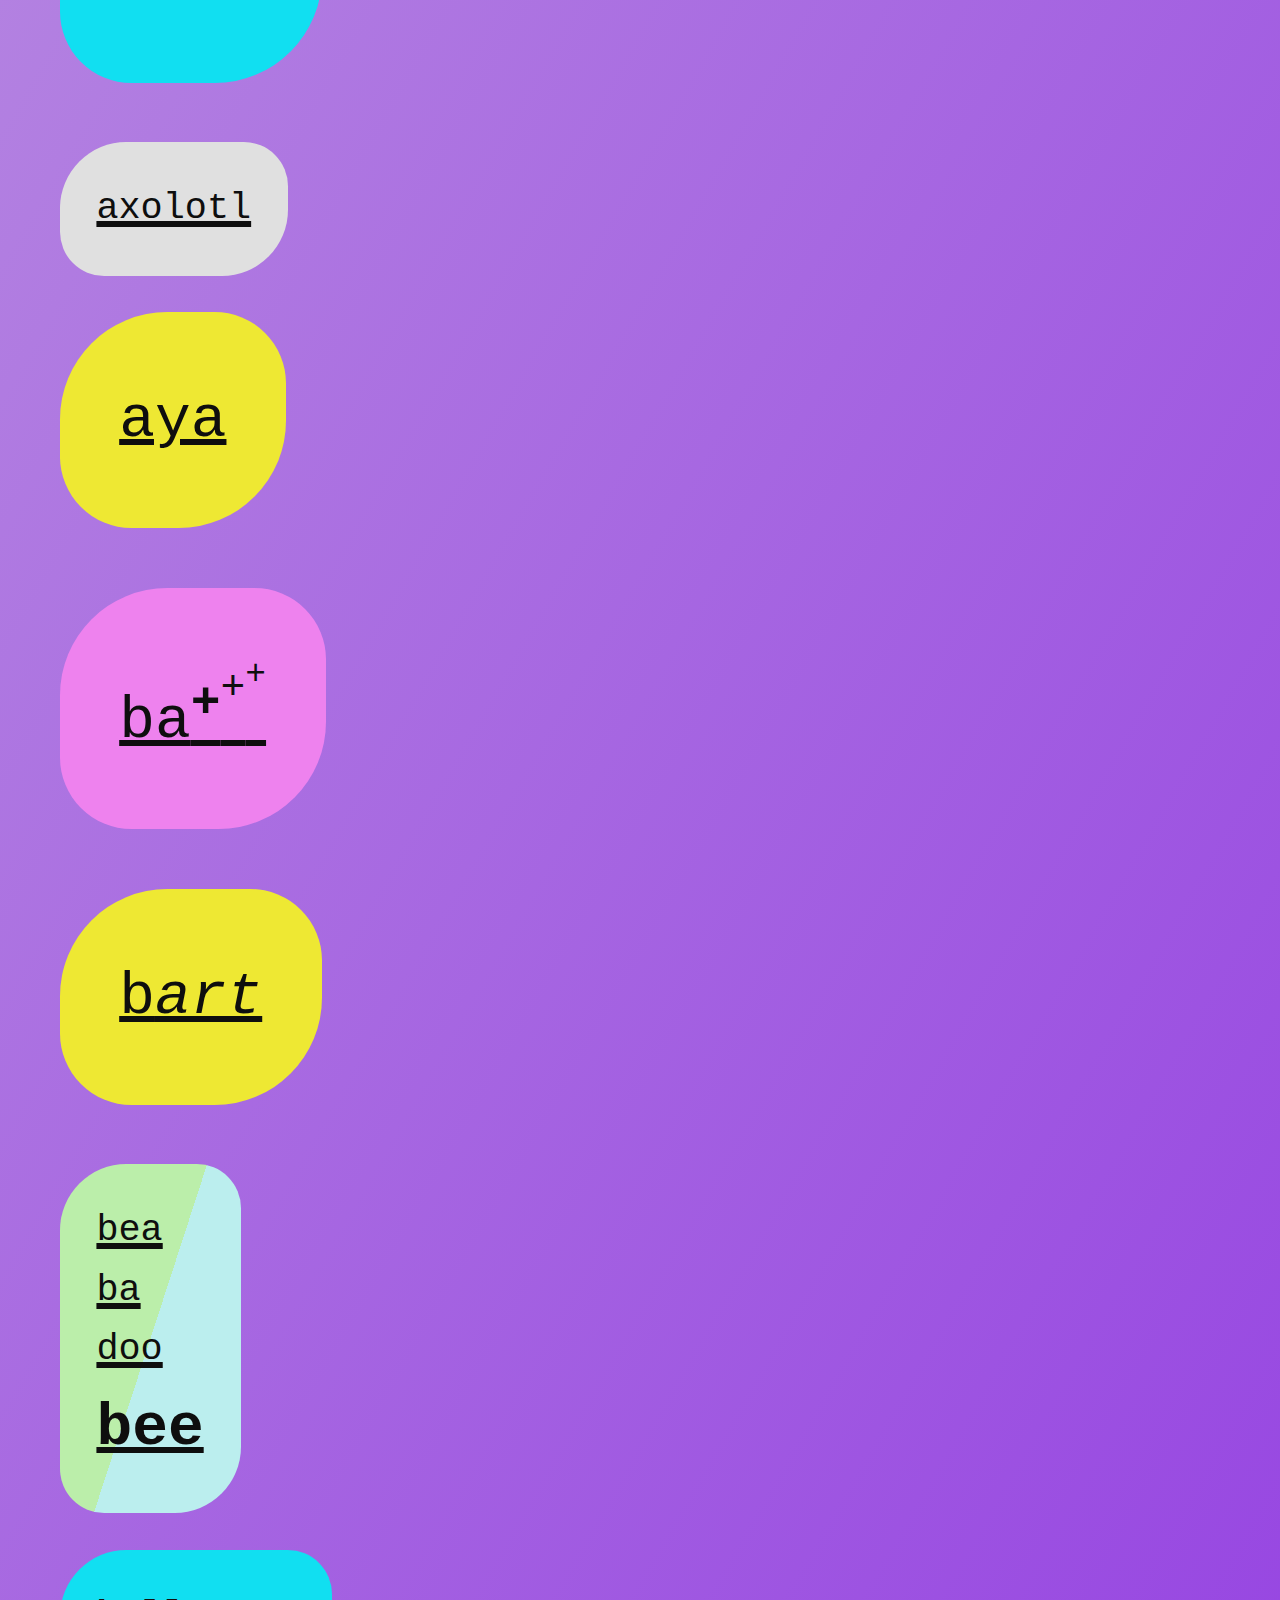
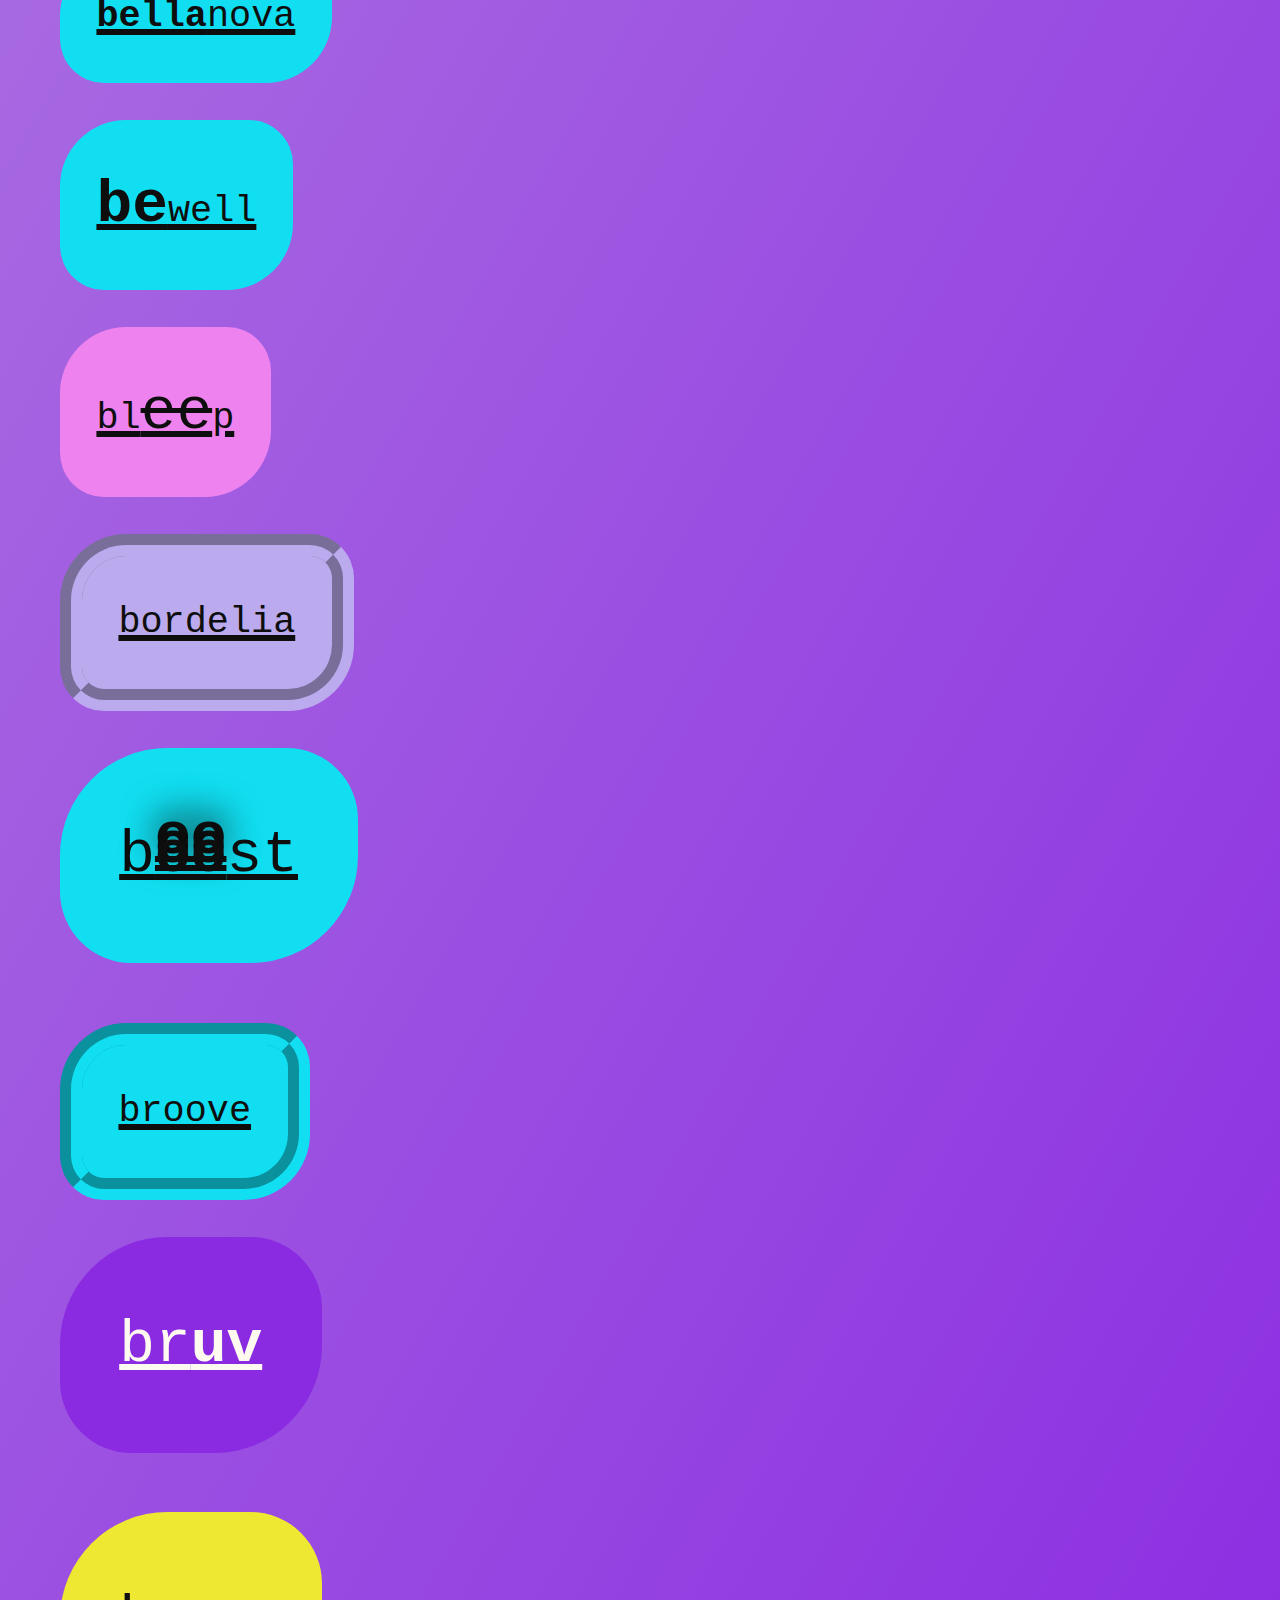
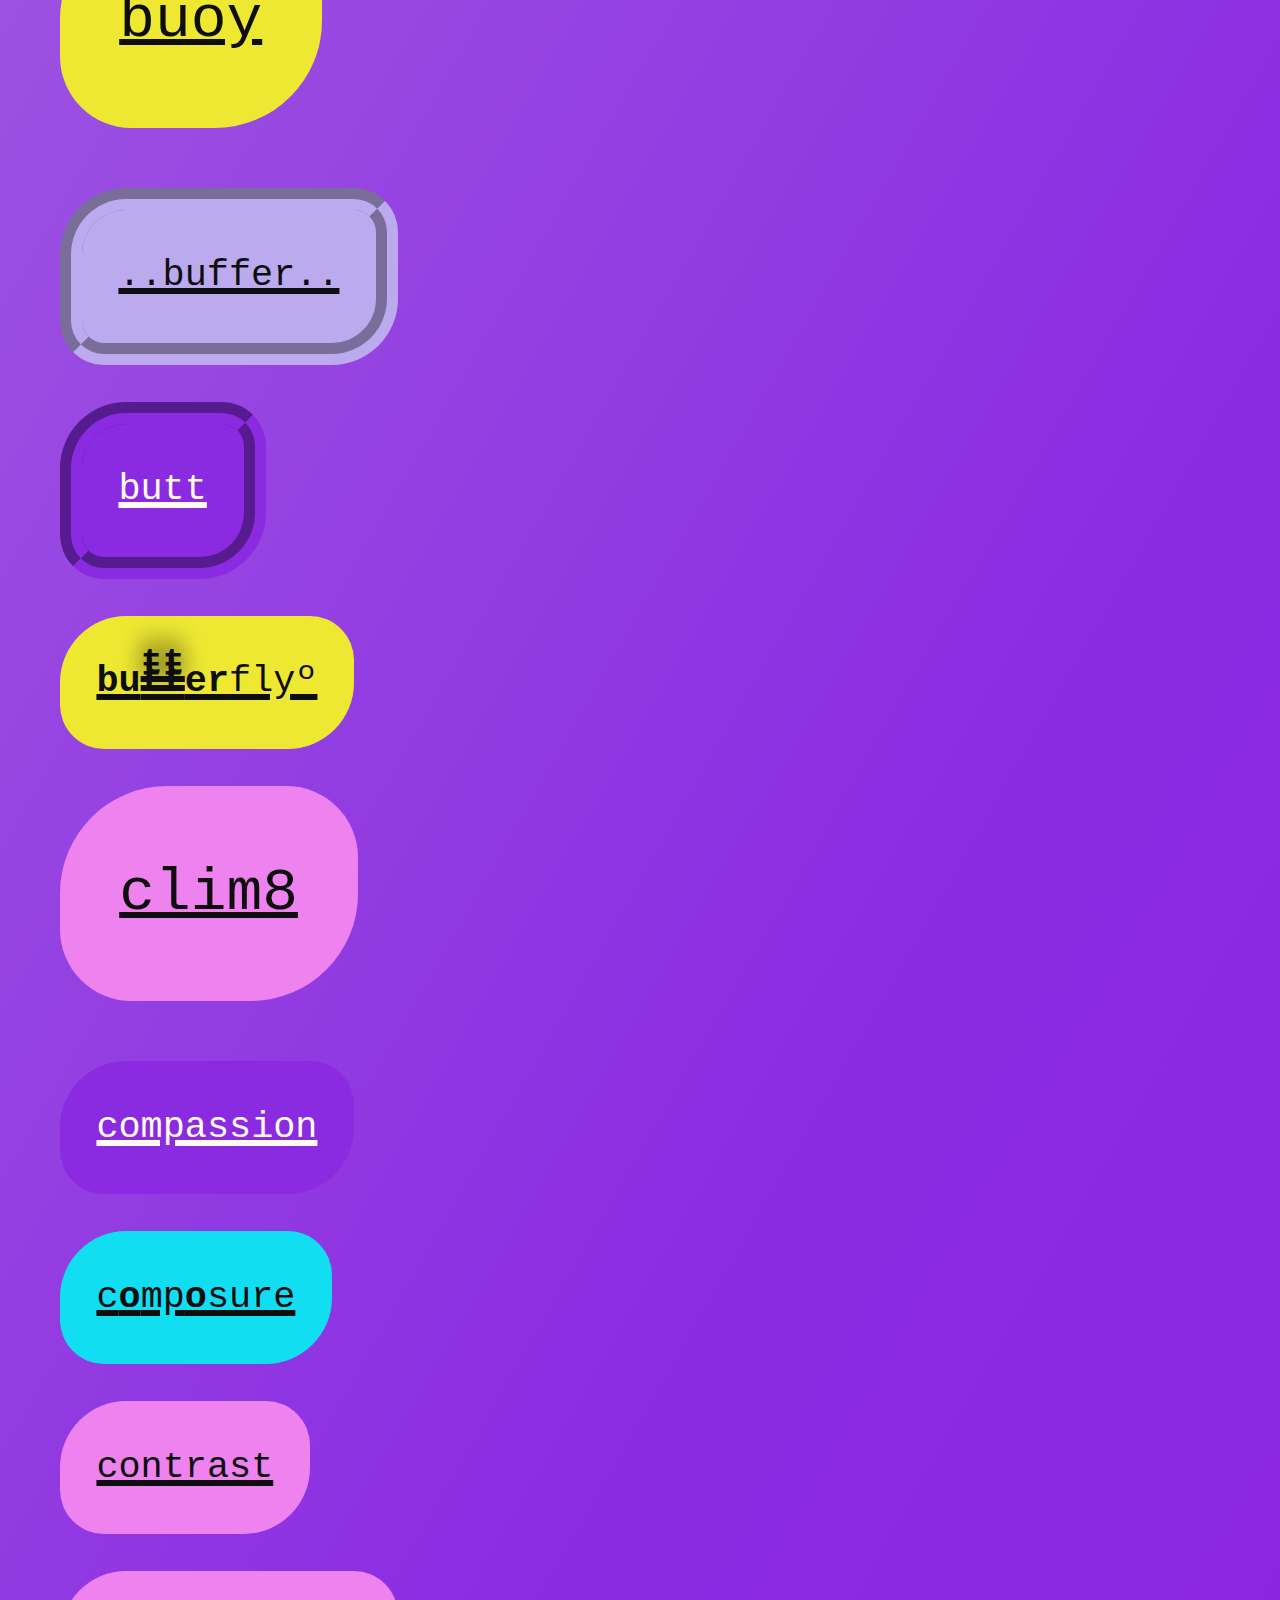
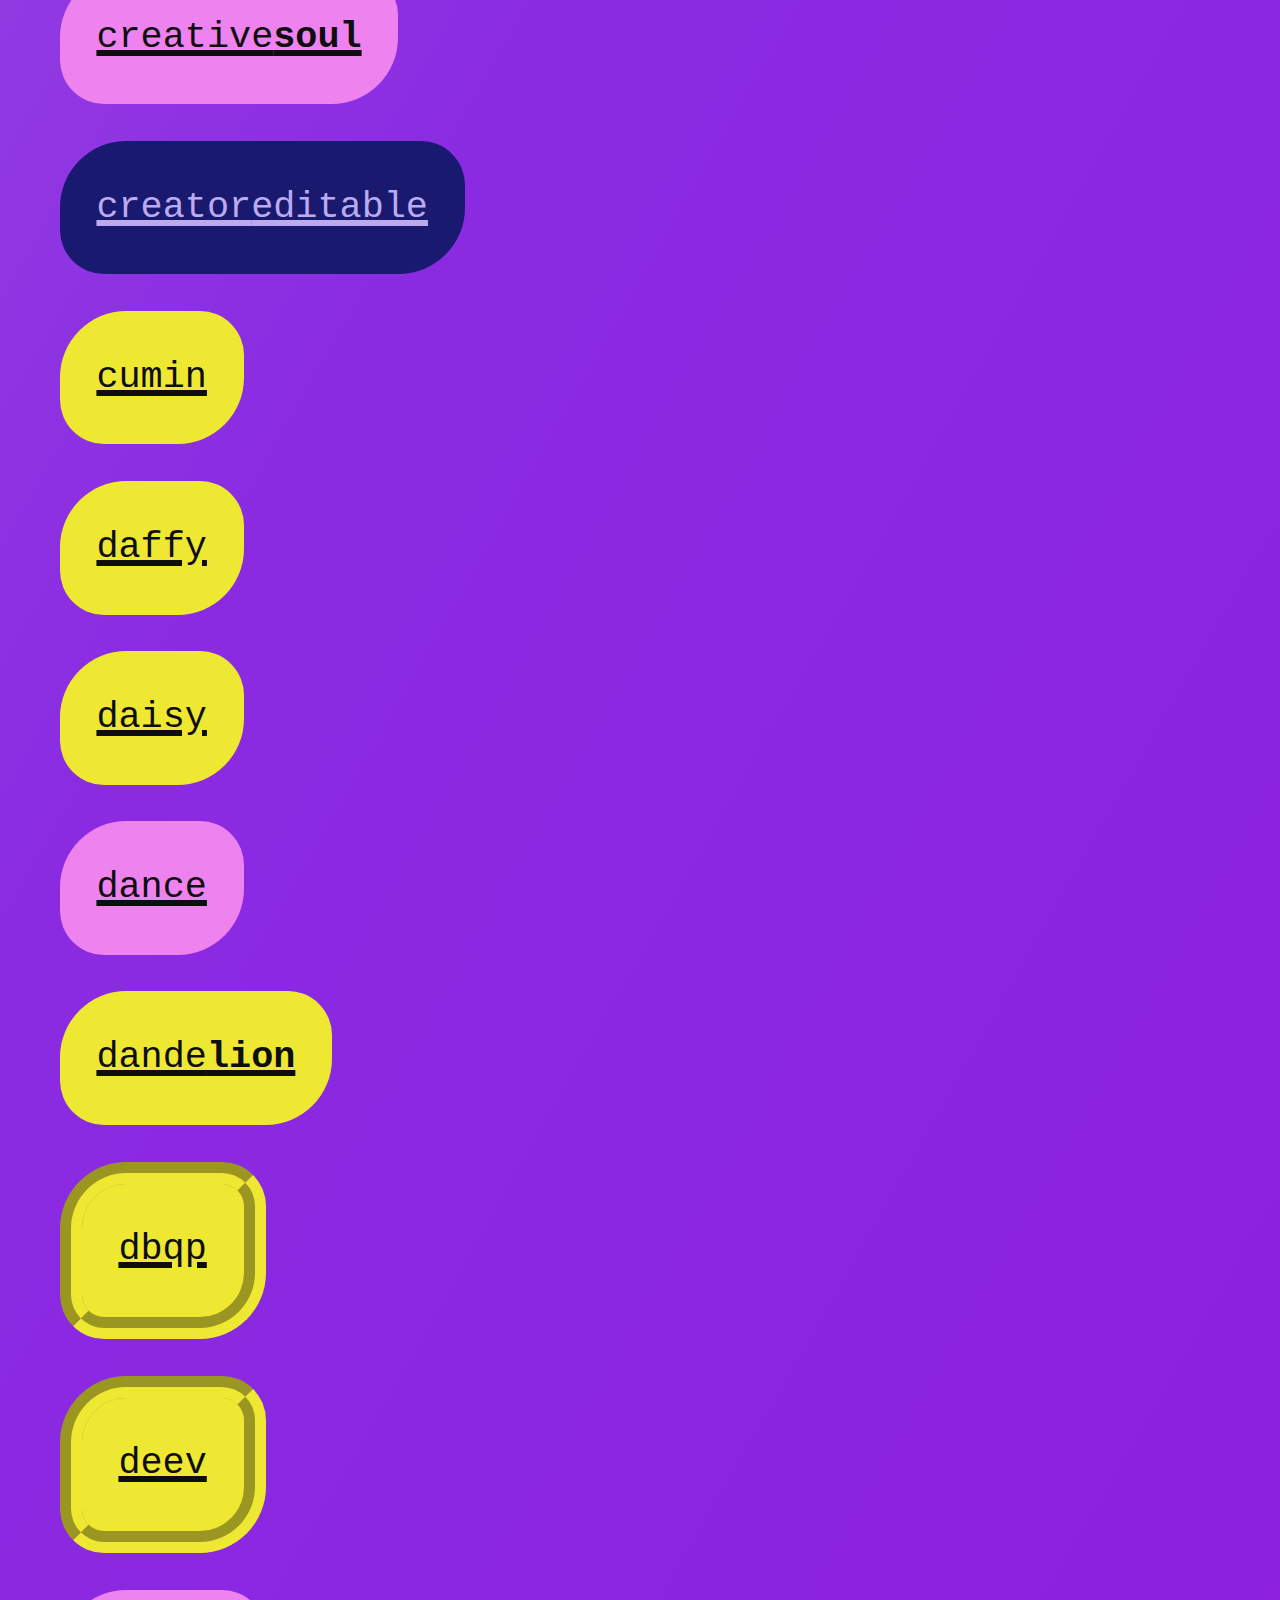
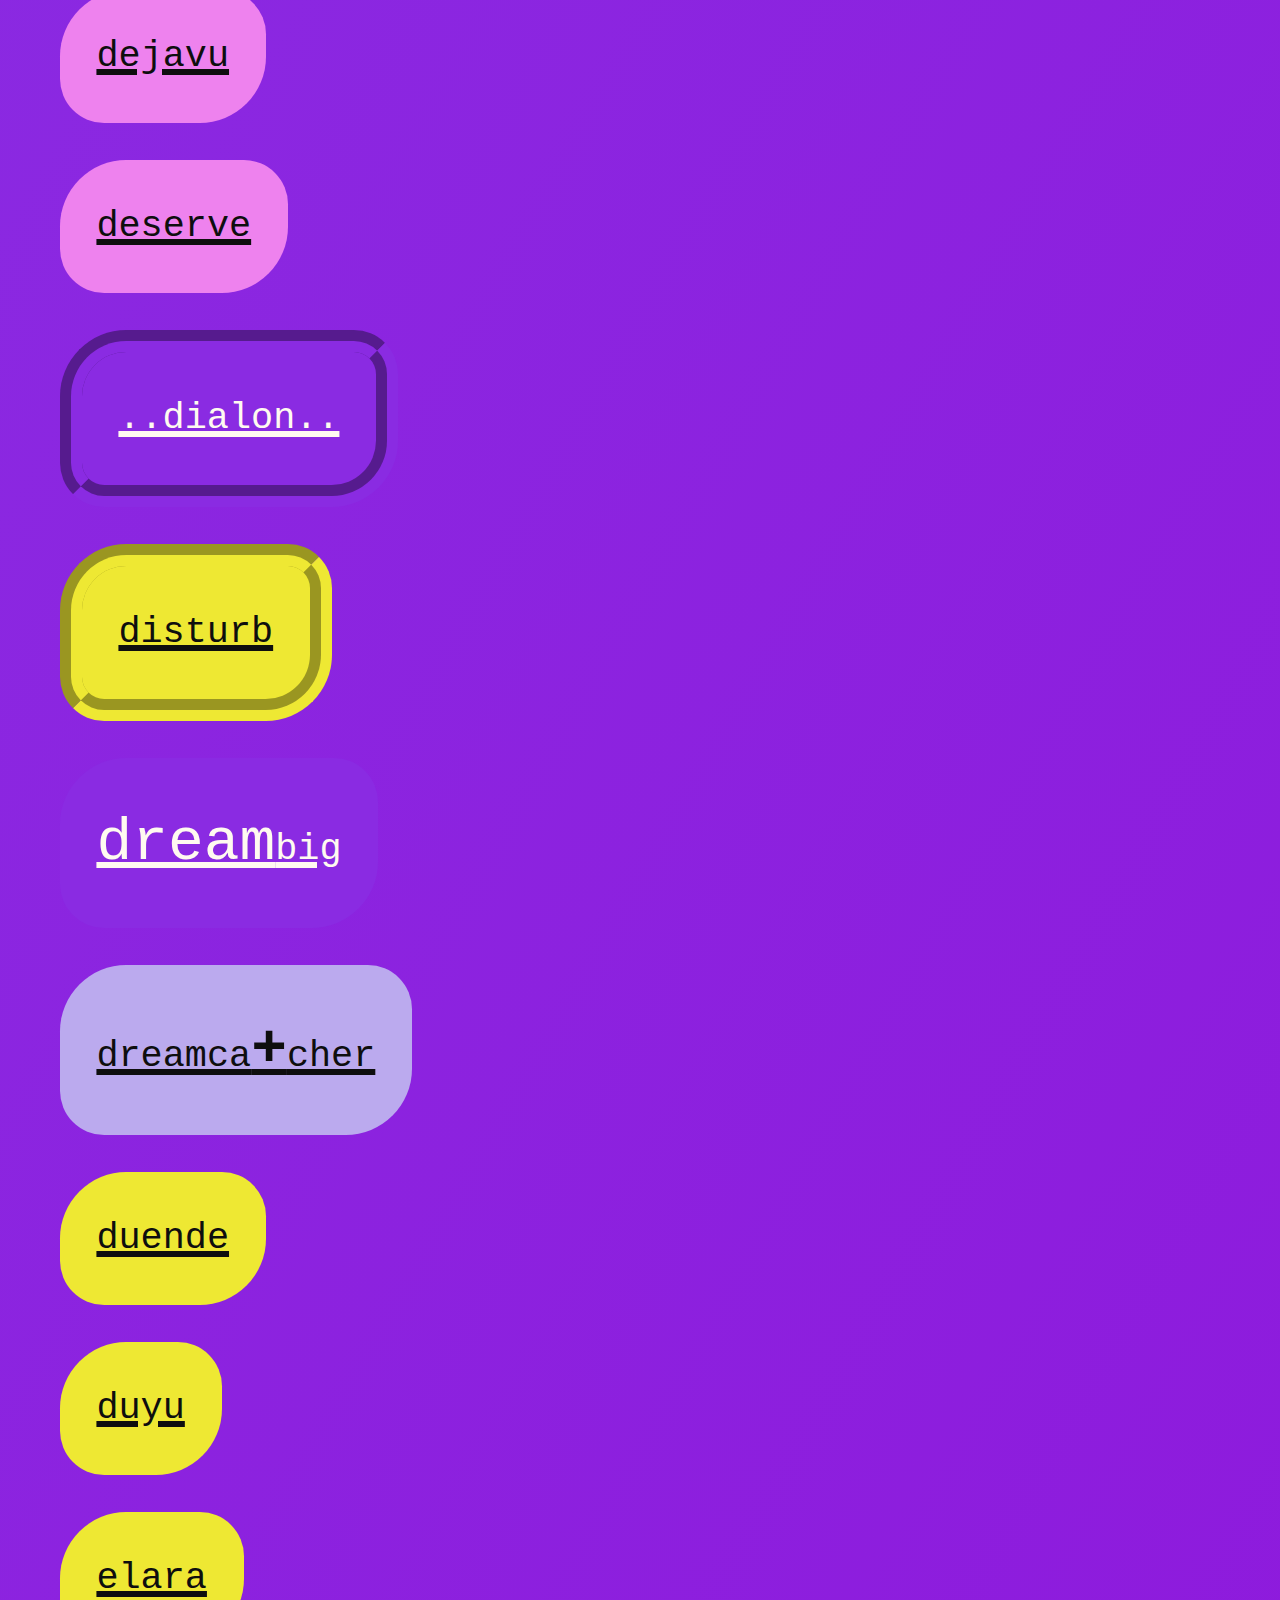
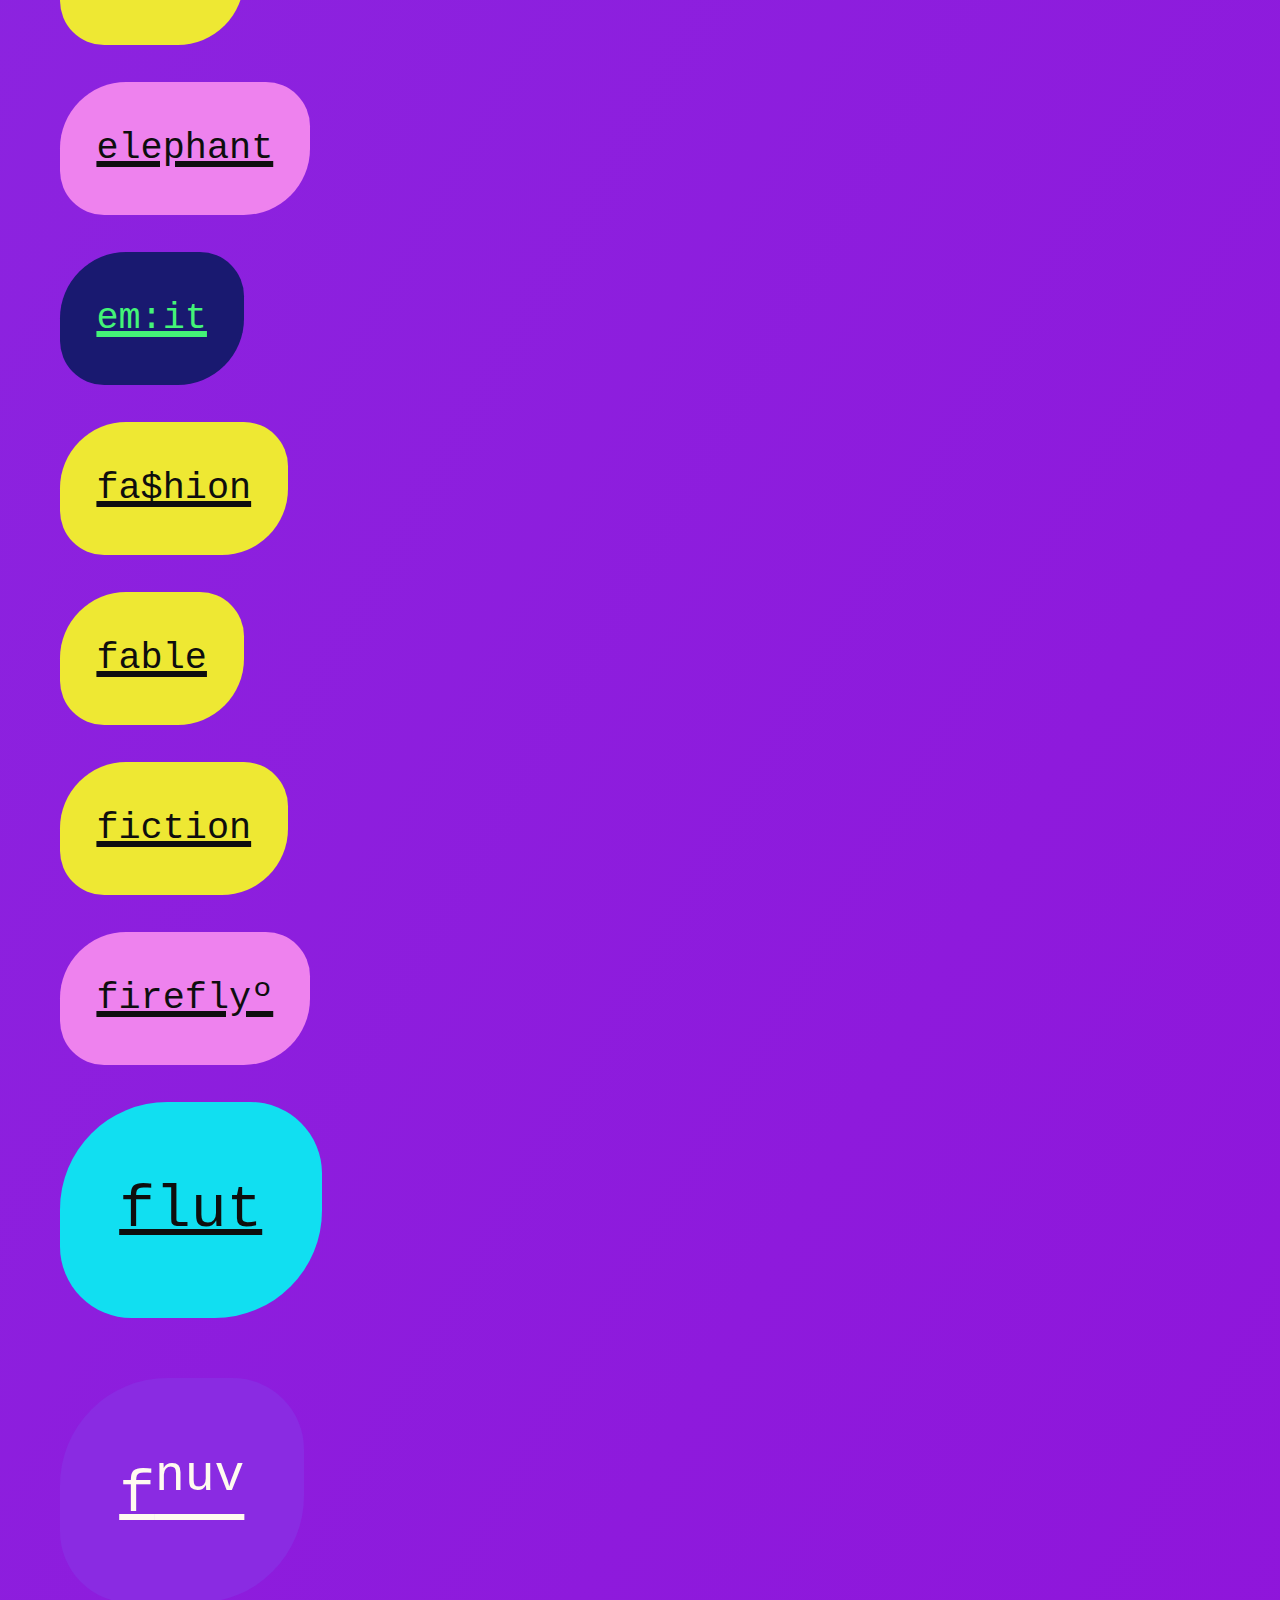
==== commit b0a16dd8: "purplex" ====
--- a/index.html
+++ b/index.html
@@ -1,23 +1,26 @@
 <!DOCTYPE html>
-<html lang="en-US" class="tape-flow tape-pink glowstick">
+<html lang="en-US" class="tape-flow tape-white glowstick">
 <meta charset="utf-8">
-<title>webmural</title>
+<title>webmural eats CSS for breakfast</title>
 <meta name="viewport" content="width=device-width">
 <meta name="theme-color" content="hotpink">
 <meta name="color-scheme" content="dark light">
 <meta name="description" content="webmural is street mural emotion living in a www">
 
-<style media=(color) data-imagine=https://s9a.org/tape/releases/tag/v0.5.0>
-:root{--tape-black:#090909;--tape-white:#e9e9e9;--tape-pink:#fbbfff;--tape-yellow:#eee833;--tape-blue:#11dff1;--tape-green:#44f477;--tape-filter:none;--tape-mix:transparent}@media (prefers-contrast:less){:root{--tape-white:#dcdcdc;--tape-black:#181818}}.tape-black,.tape-white{--tape-hex:var(--tape-white)}.tape-blue{--tape-hex:var(--tape-blue)}.tape-pink{--tape-hex:var(--tape-pink)}.tape-green{--tape-hex:var(--tape-green)}.tape-yellow{--tape-hex:var(--tape-yellow)}.tape-flat{border-color:transparent}.tape-flap{border-color:currentColor}.tape-flow{--tape-remix:none}.tape-flow :not(.tape-skip){background-color:transparent;color:inherit}.tape-black,.tape-blue,.tape-pink,.tape-green,.tape-yellow,.tape-white{--tape-mix:var(--tape-hex);--tape-remix:none;color:var(--tape-black)!important;background-color:var(--tape-mix)!important;background-image:var(--tape-remix);filter:var(--tape-filter)}.tape-black{--tape-mix:var(--tape-black);color:var(--tape-hex)!important}.tape-erase,.tape-erase *{color:transparent!important}
+<style media=(color) data-vase=https://s9a.org/tape/releases/tag/v0.7.0>
+:root{--tape-filter:none;--tape-blue:#11dff1;--tape-pink:#fbbfff;--tape-yellow:#eee833;--tape-green:#44f477;--tape-black:#0e0e0e;--tape-white:#e0e0e0;--tape-hex:#e0e0e0;--tape-mix:transparent}.tape-white{--tape-hex:var(--tape-white)}.tape-green{--tape-hex:var(--tape-green)}.tape-yellow{--tape-hex:var(--tape-yellow)}.tape-pink{--tape-hex:var(--tape-pink)}.tape-blue{--tape-hex:var(--tape-blue)}.tape-flat{border-color:transparent}.tape-flap{border-color:currentColor}.tape-flow{--tape-remix:none}.tape-flow :not(.tape-skip){background-color:transparent;color:inherit}.tape-black,.tape-blue,.tape-green,.tape-pink,.tape-white,.tape-yellow{--tape-mix:var(--tape-hex);--tape-remix:none;color:var(--tape-black)!important;background-color:var(--tape-mix)!important;background-image:var(--tape-remix);filter:var(--tape-filter)}.tape-black{--tape-mix:var(--tape-black);color:var(--tape-hex)!important}.tape-erase,.tape-erase *{color:transparent!important}
 </style>
 
 <style media=(color)>
   .tape-bae { --tape-hex: #bae }
-  .tape-bruv { --tape-hex: blueviolet; --tape-black: floralwhite }
+  .tape-bruv { 
+    --tape-hex: blueviolet;
+    --tape-black: floralwhite;
+  }
   .tape-black { --tape-black: midnightblue }
-  .tape-pink { --tape-pink: hotpink }
-  .tape-pink.glowstick {
-    background-image: linear-gradient(.6turn, violet, darkviolet, hotpink);
+  .tape-pink { --tape-pink: violet }
+  .glowstick {
+    background-image: linear-gradient(.333turn, transparent, blueviolet, darkviolet, deepskyblue);
   }
 
   .beabadoobee {
@@ -32,8 +35,13 @@
     color: #fa8bee;
     background: #317;
   }
+  
+  .cull {
+    text-shadow: 0 0 1pc var(--tape-hex), 0 0 1ch blueviolet;
+  }
 </style>
 
+<link rel href="https://s9a.page/tape">
 <link rel="stylesheet" href="wall.css">
 <link rel="icon" href="icon.svg">
 <link rel="license" href="LICENSE.txt">
@@ -45,22 +53,21 @@
 
 <header id="hi">
   <h1 class="tide">
-    <a class="claw" href="https://webmural.com">web<wbr>mural</a>
+    <a class="claw cull" href="https://webmural.com">web<wbr>mural</a>
   </h1>
   <p>
-    <dfn><a href="#hi"><span class="tape-pink">web</span>mural</a></dfn>
-    <code class="bold">≈≈</code>
-    <a href="https://webmural.com/about">street mural energy</a>
-    <a href="#like" class="tape-pink">living in a <abbr class="tape-yellow">www</abbr></a>
+    <dfn class="blob"><a class="tape-green" href="#like"><span class="tape-blue tape-bruv">web</span>mural</a></dfn>
+    <a class="tape-pink tape-bruv" href="https://webmural.com/iffy"><code class="bold">≈≈</code></a>
+    <a class="tape-blue" href="https://webmural.com/about">street mural energy</a>
+    <a class="tape-yellow" href="https://webmural.com/ydy">living in a <abbr class="tape-pink tape-bruv">www</abbr></a>
 </header>
 
 <nav class="wave" aria-label="murals" id="like">
-  <h2>alive murals</h2>
-  <a class="tape-pink" href="https://webmural.com/interstate">¡~404</a>
-  <a class="tape-blue tape-bae" href="https://webmural.com/sleep">$leep</a>
-  <a class="tape-blue" href="https://webmural.com/dream"><b class="blob">♭</b>ream</a>
+  <h2 class="cull"><a href="#like">alive murals</a></h2>
+  <a class="tape-pink" href="https://webmural.com/0000000000000000000000000000000000000000000000000000000000000000000000000000000000000000000000000000">〇〇꧐꧐𑱐ººº</a>
+  <a class="tape-blue tape-bruv" href="https://webmural.com/sleep">$leep</a>
+  <a class="tape-blue tape-bruv" href="https://webmural.com/dream"><b class="blob">♭</b>ream</a>
   <a class="tape-pink" href="https://webmural.com/brose"><b class="blob">♭</b>rose</a>
-  <a class="tape-pink" href="https://webmural.com/octopus"><sub>∞</sub>octopus</a>
   <a class="tape-pink" href="https://webmural.com/143">143</a>
   <a class="tape-pink" href="https://webmural.com/333">333</a>
   <a class="tape-pink blob tape-bruv" href="https://webmural.com/6oo">6oo</a>
@@ -71,6 +78,7 @@
   <a class="tape-blue" href="https://webmural.com/edm">EDM</a>
   <a class="tape-blue" href="https://webmural.com/foaf">FOAF</a>
   <a class="tape-blue" href="https://webmural.com/hbfs">HBFS</a>
+  <a class="tape-blue" style="--tape-hex:salmon" href="https://webmural.com/jptowtp">JPTOWTP</a>
   <a class="tape-yellow" href="https://webmural.com/ktp">KTP</a>
   <a class="tape-pink" href="https://webmural.com/momg">MOMG</a>
   <a class="tape-yellow" href="https://webmural.com/mpf">MPF</a>
@@ -78,11 +86,14 @@
   <a class="tape-blue" href="https://webmural.com/turf">TURFing</a>
   <a class="tape-blue" href="https://webmural.com/tdor">TDoR</a>
   <a class="tape-pink" href="https://webmural.com/tlfr">TLFR</a>
+  <a id="bet"></a>
   <a class="tape-yellow" href="https://webmural.com/abundance">abun<b>dance</b></a>
-  <a class="tape-yellow blob tape-bruv" href="https://webmural.com/aim">aim</a>
+  <a class="tape-yellow tape-bruv broove" href="https://webmural.com/aim">aim</a>
   <a class="tape-blue blob" href="https://webmural.com/air">air</a>
-  <a class="tape-yellow" href="https://webmural.com/airwaves">air<b class="blob">wav</b>es</a>
+  <a class="tape-pink" href="https://webmural.com/airwaves">air<b class="blob">wav</b>es</a>
   <a class="tape-blue blob" href="https://webmural.com/aoyo">aoyo</a>
+  <a class="tape-pink tape-bruv blob" href="https://webmural.com/auva">auva</a>
+  <a class="tape-blue blob" href="https://webmural.com/avua">avua</a>
   <a class="tape-white" href="https://webmural.com/axolotl">axolotl</a>
   <a class="tape-yellow blob" href="https://webmural.com/aya">aya</a>
   <a class="tape-pink blob" href="https://webmural.com/bat">ba<sup><strong>+</strong><sup>+<sup>+</sup></sup></sup></a>
@@ -97,8 +108,9 @@
   <a class="tape-pink tape-bruv blob" href="https://webmural.com/bruv">br<b>uv</b></a>
   <a class="tape-yellow blob" href="https://webmural.com/buoy">buoy</a>
   <a class="tape-pink tape-bae broove" href="https://webmural.com/buffer">..buffer..</a>
-  <a class="tape-pink tape-bae blob" href="https://webmural.com/butt">butt</a>
-  <a class="tape-blue" href="https://webmural.com/butterfly"><b>bu<b class="boost">tt</b>er</b>flyº</a>
+  <a class="tape-pink tape-bruv broove" href="https://webmural.com/butt">butt</a>
+  <a class="tape-yellow" href="https://webmural.com/butterfly"><b>bu<b class="boost">tt</b>er</b>flyº</a>
+  <a class="tape-pink blob" href="https://webmural.com/clim8">clim8</a>
   <a class="tape-blue tape-bruv" href="https://webmural.com/compassion">compassion</a>
   <a class="tape-blue" href="https://webmural.com/composure">c<b>o</b>mp<b>o</b>sure</a>
   <a class="tape-pink" href="https://webmural.com/contrast">contrast</a>
@@ -108,11 +120,15 @@
   <a class="tape-yellow" href="https://webmural.com/daffy">daffy</a>
   <a class="tape-yellow" href="https://webmural.com/daisy">daisy</a>
   <a class="tape-pink" href="https://webmural.com/dance">dance</a>
-  <a class="tape-pink" href="https://webmural.com/deev">deev</a>
+  <a class="tape-yellow" href="https://webmural.com/dandelion">dande<b>lion</b></a>
+  <a class="tape-yellow broove" href="https://webmural.com/dbqp">dbqp</a>
+  <a class="tape-yellow broove" href="https://webmural.com/deev">deev</a>
   <a class="tape-pink" href="https://webmural.com/dejavu">dejavu</a>
   <a class="tape-pink" href="https://webmural.com/deserve">deserve</a>
-  <a class="tape-yellow broove" href="https://webmural.com/dialon">..dialon..</a>
-  <a class="tape-green" href="https://webmural.com/dreambig"><span class="blob">dream</span>big</a>
+  <a class="tape-yellow tape-bruv broove" href="https://webmural.com/dialon">..dialon..</a>
+  <a class="tape-yellow broove" href="https://webmural.com/disturb">disturb</a>
+  <a class="tape-white tape-bruv" href="https://webmural.com/dreambig"><span class="blob">dream</span>big</a>
+  <a class="tape-yellow tape-bae" href="https://webmural.com/dreamcatcher">dreamca<b class="blob">+</b>cher</a>
   <a class="tape-yellow" href="https://webmural.com/duende">duende</a>
   <a class="tape-yellow" href="https://webmural.com/duyu">duyu</a>
   <a class="tape-yellow" href="https://webmural.com/elara">elara</a>
@@ -122,18 +138,29 @@
   <a class="tape-yellow" href="https://webmural.com/fable">fable</a>
   <a class="tape-yellow" href="https://webmural.com/fiction">fiction</a>
   <a class="tape-pink" href="https://webmural.com/firefly">fireflyº</a>
-  <a class="tape-pink" href="https://webmural.com/fwdkiss">fwd<i>kiss</i></a>
+  <a class="tape-blue blob" href="https://webmural.com/flut">flut</a>
+  <a class="tape-pink tape-bruv blob" href="https://webmural.com/fnuv">f<sup>nuv</sup></a>
+  <a class="tape-pink tape-bruv" href="https://webmural.com/fwdkiss">fwd<i>kiss</i></a>
   <a class="tape-pink" href="https://webmural.com/goofy">g<b>oo</b>fy</a>
+  <a class="tape-yellow" href="https://webmural.com/hmusb">hmusb</a>
   <a class="tape-pink" href="https://webmural.com/hope">hope</a>
+  <a class="tape-yellow blob" href="https://webmural.com/iffy">iffy</a>
   <a class="tape-pink" href="https://webmural.com/imagine">imagine</a>
   <a class="tape-yellow tape-bae" href="https://webmural.com/inertia">inertia</a>
-  <a class="tape-yellow" href="https://webmural.com/inspire">inspire</a>
-  <a class="tape-yellow blob" href="https://webmural.com/inyo">inyo</a>
-  <a class="tape-yellow" href="https://webmural.com/jaguar">jaguar</a>
-  <a class="tape-pink blob" href="https://webmural.com/jimi">jimi</a>
-  <a class="tape-pink blob" href="https://webmural.com/kara">kara</a>
+  <a class="tape-yellow tape-bruv" href="https://webmural.com/inspire">inspire</a>
+  <a class="tape-yellow tape-bruv blob" href="https://webmural.com/inyo">inyo</a>
+  <a class="tape-pink blob" href="https://webmural.com/iona">iona</a>
+  <a class="tape-white" href="https://webmural.com/ivory">ivory</a>
+  <a class="tape-yellow tape-black" href="https://webmural.com/jaguar">jaguar</a>
+  <a class="tape-green blob" href="https://webmural.com/jel">jel</a>
+  <a class="tape-pink tape-bruv blob" href="https://webmural.com/jimi">jimi</a>
+  <a class="tape-pink tape-black" href="https://webmural.com/kara">kara</a>
+  <a class="tape-blue" href="https://webmural.com/kelda">kelda</a>
   <a class="tape-blue tape-bae" href="https://webmural.com/lavender">lavender</a>
+  <a class="tape-yellow blob" href="https://webmural.com/les">les</a>
+  <a class="tape-pink tape-bae" href="https://webmural.com/life">life</a>
   <a class="tape-blue tape-bruv" href="https://webmural.com/lightning">lightning</a>
+  <a class="tape-pink" href="https://webmural.com/lispy">lispy</a>
   <a class="tape-pink" href="https://webmural.com/lllllllllll">lllllllllll</a>
   <a class="tape-pink tape-bae" href="https://webmural.com/lotos">lotos</a>
   <a class="tape-pink tape-bae" href="https://webmural.com/lotus">lotus</a>
@@ -145,20 +172,35 @@
   <a class="tape-pink" href="https://webmural.com/muah">muah</a>
   <a class="tape-pink" href="https://webmural.com/mussel">mussel</a>
   <a class="tape-pink" href="https://webmural.com/music">music</a>
-  <a class="tape-pink tape-bruv" href="https://webmural.com/nan">NaN</a>
-  <a class="tape-blue" href="https://webmural.com/o3">O3</a>
-  <a class="tape-green blob" href="https://webmural.com/ol">ol</a>
+  <a class="tape-pink tape-bruv blob" href="https://webmural.com/nan">NaN</a>
+  <a class="tape-pink" href="https://webmural.com/nature">nature</a>
+  <a class="tape-yellow" href="https://webmural.com/neve">neve ❄️</a>
+  <a class="tape-blue blob" href="https://webmural.com/o3">O3</a>
+  <a class="tape-white" href="https://webmural.com/octopus">octopus<sub>∞</sub></a>
+  <a class="tape-blue blob" href="https://webmural.com/ol">ol</a>
   <a class="tape-yellow" href="https://webmural.com/ollie">ollie</a>
   <a class="tape-white tape-bae" href="https://webmural.com/opacity">opa<i>city</i></a>
+  <a class="tape-white" href="https://webmural.com/phlox">phlox</a>
   <a class="tape-white" href="https://webmural.com/pillow">pillow</a>
   <a class="tape-white" href="https://webmural.com/pinata">piñata</a>
-  <a class="tape-blue" href="https://webmural.com/porpoise">porpoise</a>
+  <a class="tape-white tape-bruv" href="https://webmural.com/pinecone">pinecone</a>
+  <a class="tape-white" href="https://webmural.com/placebo">placebo</a>
+  <a class="tape-pink tape-bae blob" href="https://webmural.com/pluw">pluw</a>
+  <a class="tape-blue blob" href="https://webmural.com/poft">poft</a>
+  <a class="tape-pink" href="https://webmural.com/porpoise">porpoise</a>
   <a class="tape-blue" href="https://webmural.com/possible">possible</a>
   <a class="tape-pink" href="https://webmural.com/pudding">pudding</a>
-  <a class="tape-pink tape-bruv blob" href="https://webmural.com/puffer">puffer</a>
+  <a class="tape-pink tape-bruv" href="https://webmural.com/puffer">puffer</a>
+  <a class="tape-pink tape-bae" href="https://webmural.com/queston"><i>quest</i>on</a>
+  <a class="tape-yellow" href="https://webmural.com/qyslem">qyslem</a>
+  <a class="tape-pink" href="https://webmural.com/rainbov">rainbov</a>
+  <a class="tape-pink" href="https://webmural.com/rewind">rewind</a>
   <a class="tape-pink" href="https://webmural.com/rwdkiss">rwd<i>kiss</i></a>
   <a class="tape-white" href="https://webmural.com/riseinpower">riseinpower</a>
   <a class="tape-white" href="https://webmural.com/shame">shame</a>
+  <a class="tape-blue" href="https://webmural.com/shits">~hit~</a>
+  <a class="tape-blue" href="https://webmural.com/slipup">slipup</a>
+  <a class="tape-pink broove" href="https://webmural.com/sinset">sinset</a>
   <a class="tape-pink tape-bruv" href="https://webmural.com/starsheet">starsheet</a>
   <a class="tape-blue tape-bruv" href="https://webmural.com/sueno">sueno</a>
   <a class="tape-black" href="https://webmural.com/supra">supra</a>
@@ -177,12 +219,13 @@
   <a class="tape-blue" href="https://webmural.com/web123">web123</a>
   <a class="tape-blue" href="https://webmural.com/whale">whale</a>
   <a class="tape-pink blob" href="https://webmural.com/xyz">xyz</a>
-  <a class="tape-pink blob" href="https://webmural.com/yup">yup</a>
+  <a class="tape-pink blob" href="https://webmural.com/ydy">ydy</a>
+  <a class="tape-black blob" href="https://webmural.com/yup">yup</a>
   <a class="tape-white blob" href="https://webmural.com/ziji">ziji</a>
 </nav>
 
 <nav class="wave" aria-label="codes">
-  <h3><a class="tape-yellow" href="https://webmural.com/nature">creaturing</a></h3>
+  <h3><a class="tape-yellow" href="https://webmural.com/larva">creaturing</a></h3>
   <a class="tape-yellow" href="https://webmural.com/html">hyperlove</a>
   <a class="tape-yellow" href="https://webmural.com/css">freestyles</a>
   <a class="tape-yellow" href="https://webmural.com/templates">templates</a>
@@ -193,11 +236,11 @@
 </nav>
 
 <article aria-label="ethos" id="ethos">
-  <h2 class="tide">
+  <h2 class="tide" style="--tape-blue:salmon">
     <a class="tape-yellow" href="https://webmural.com/nature">We are <em>1</em></a><br>
     <br>
-    <a class="tape-blue" href="https://webmural.com/wolfsbane">We are</a>
-    <a class="tape-blue" href="https://webmural.com/testing"><span class="tape-flow">any</span>one<br></a>
+    <a class="tape-blue" href="https://webmural.com/wolfsbane">We<s>"</s>re</a>
+    <a class="tape-blue" href="https://webmural.com/testing"><i>any</i>one<br></a>
   </h2>
   <menu>
     <li>Our
--- a/wall.css
+++ b/wall.css
@@ -24,21 +24,22 @@
   line-height: 2.618;
 }
 
-:link {
-  border-radius: 2ch 3ch;
+:any-link {
+  border-radius: 3ch 2ch;
   box-sizing: border-box;
   display: inline-block;
   padding: 1ch;
-  text-decoration-style: dotted;
-  text-decoration-thickness: .5ex;
+  text-decoration-style: solid;
+  text-decoration-thickness: .2rem;
 }
 
 :focus {
-  outline: .5ex dotted;
+  outline: .3rem dotted;
+  text-decoration-style: dotted;
 }
 
-:hover {
-  text-decoration-style: solid;
+:any-link:hover {
+  text-decoration-style: double;
 }
 
 :active {
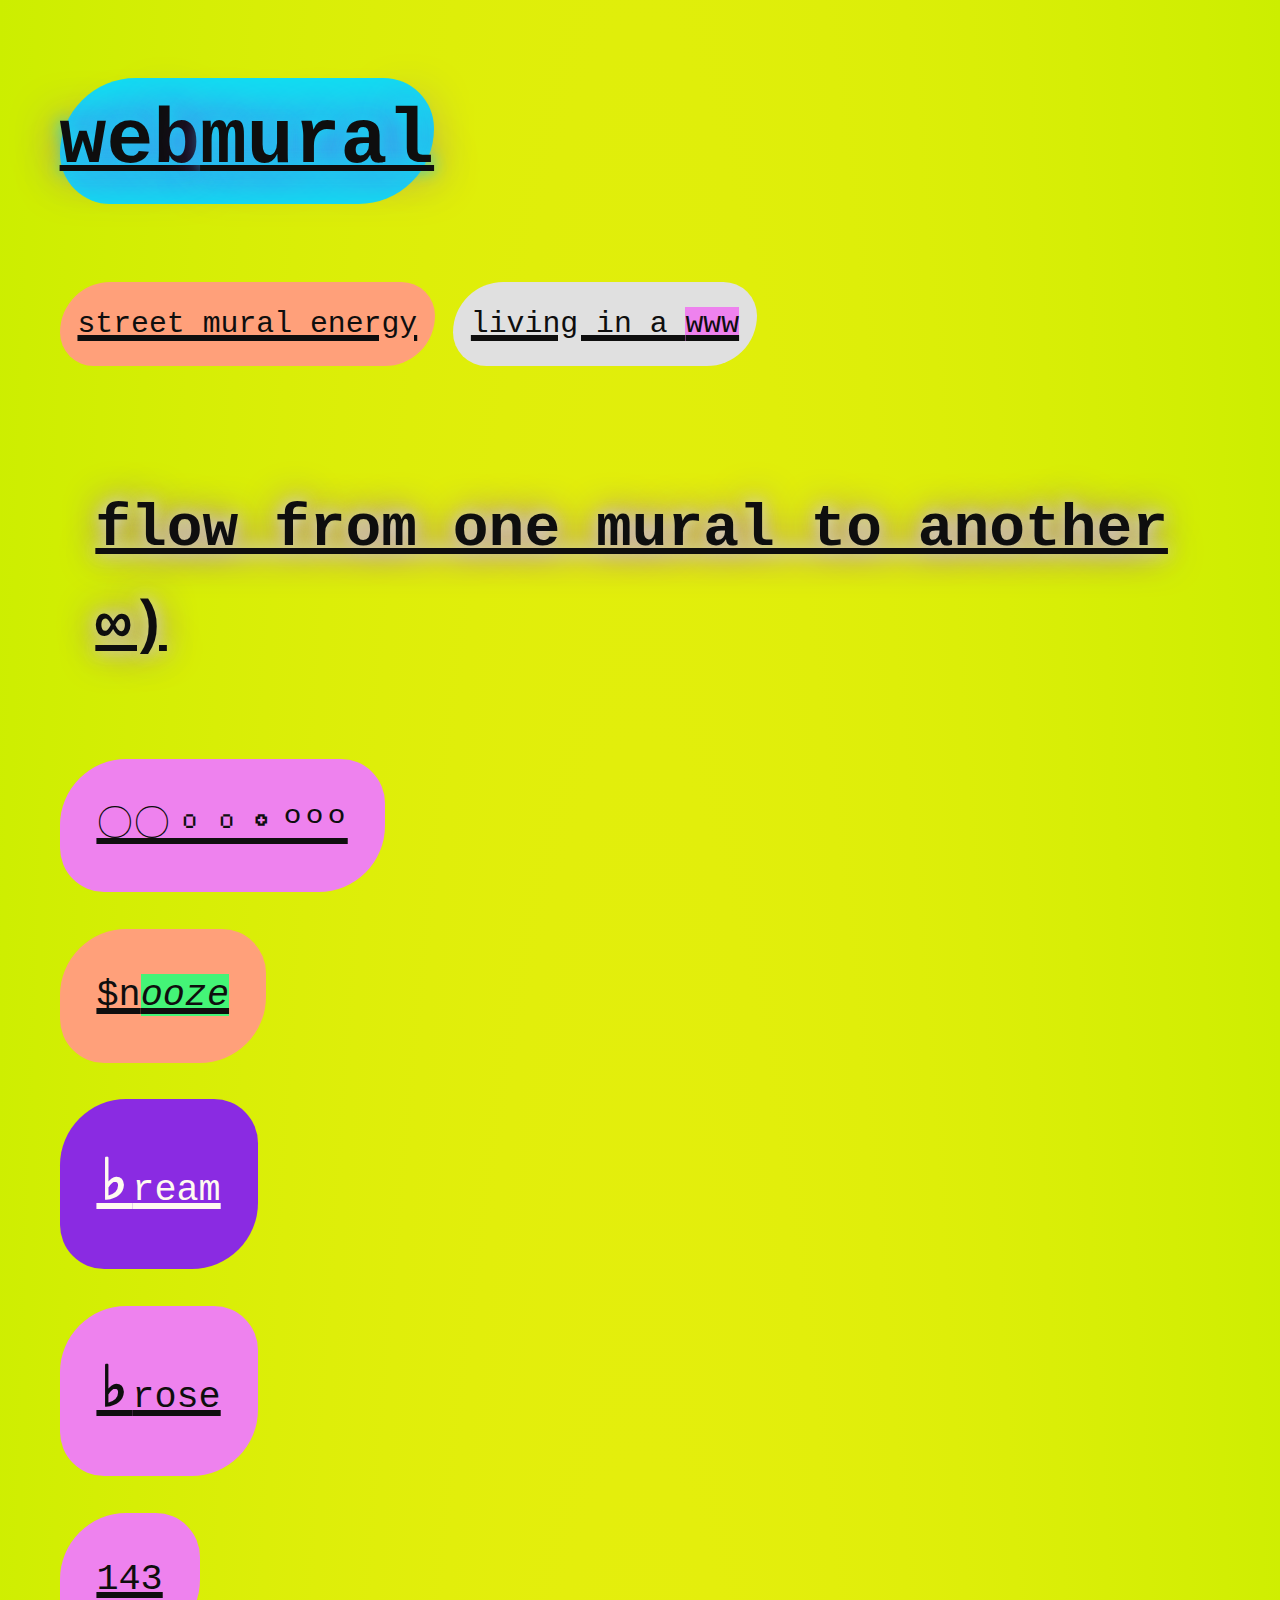
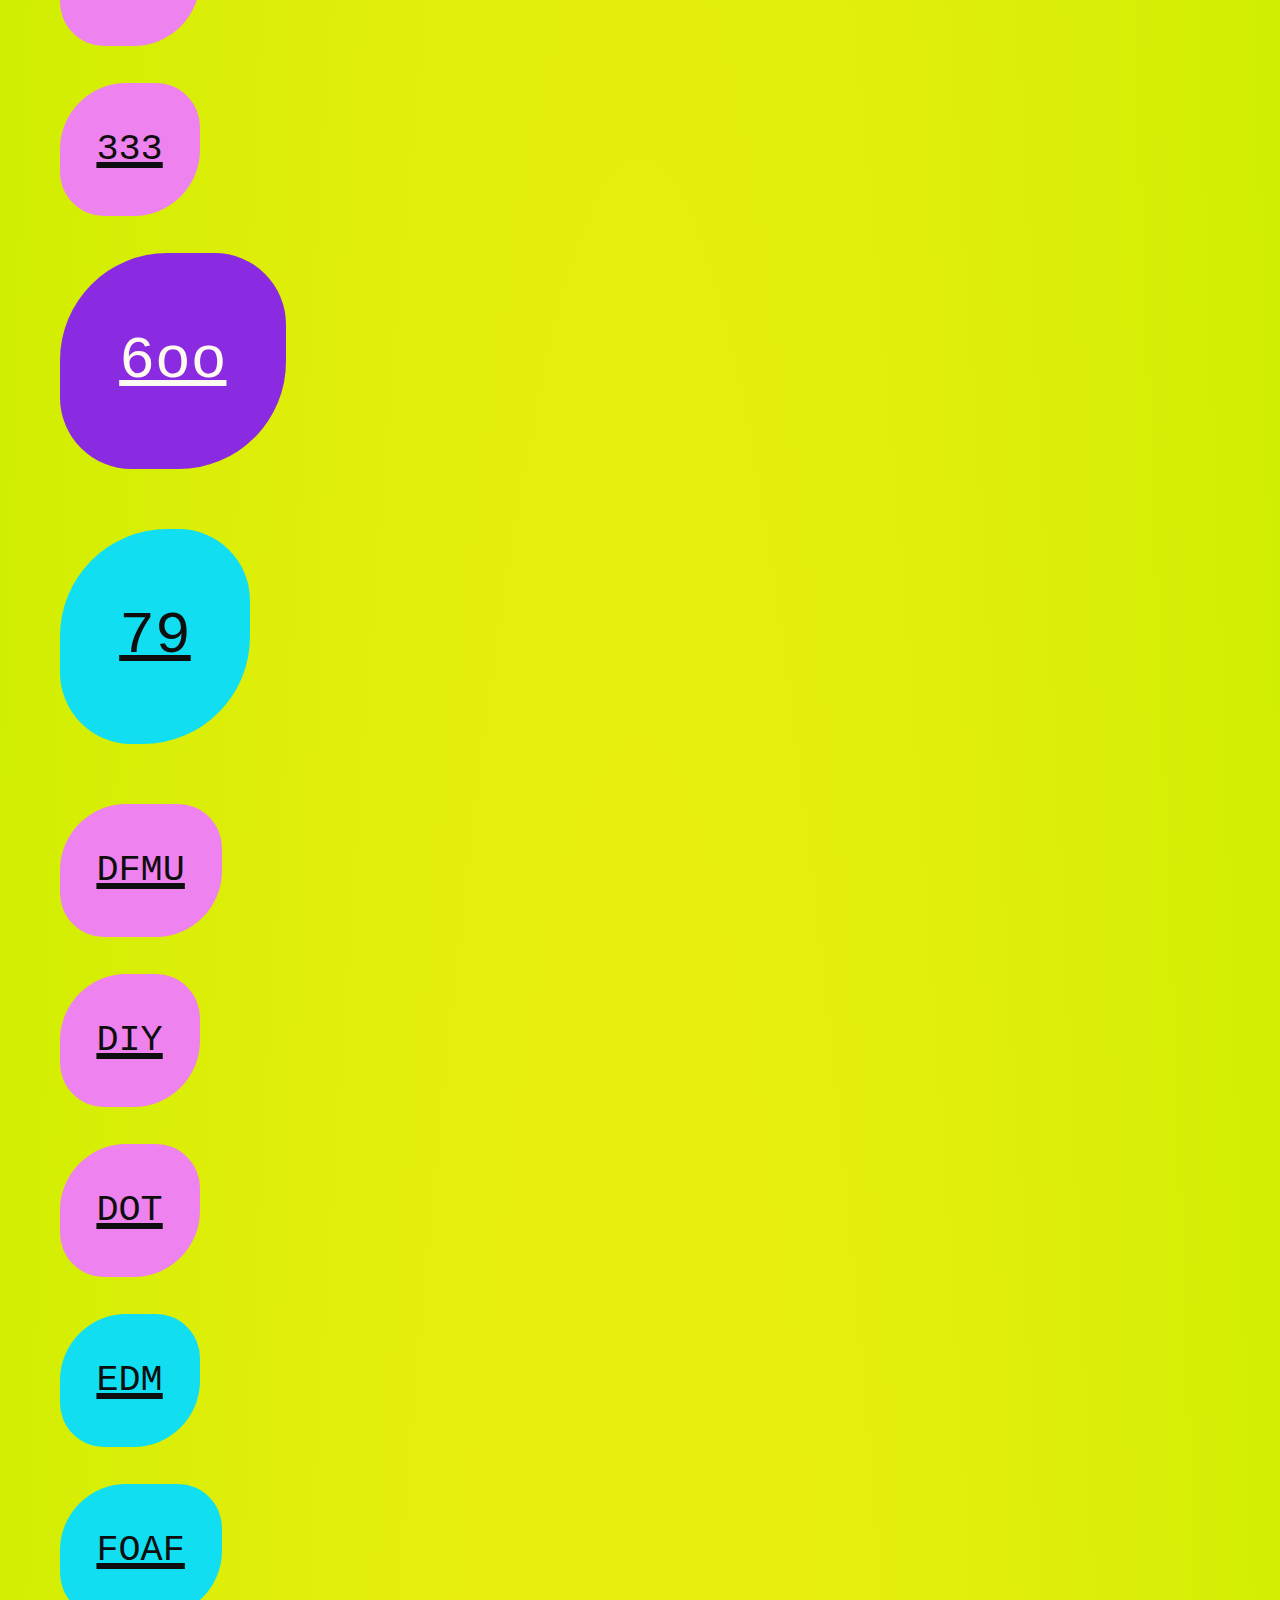
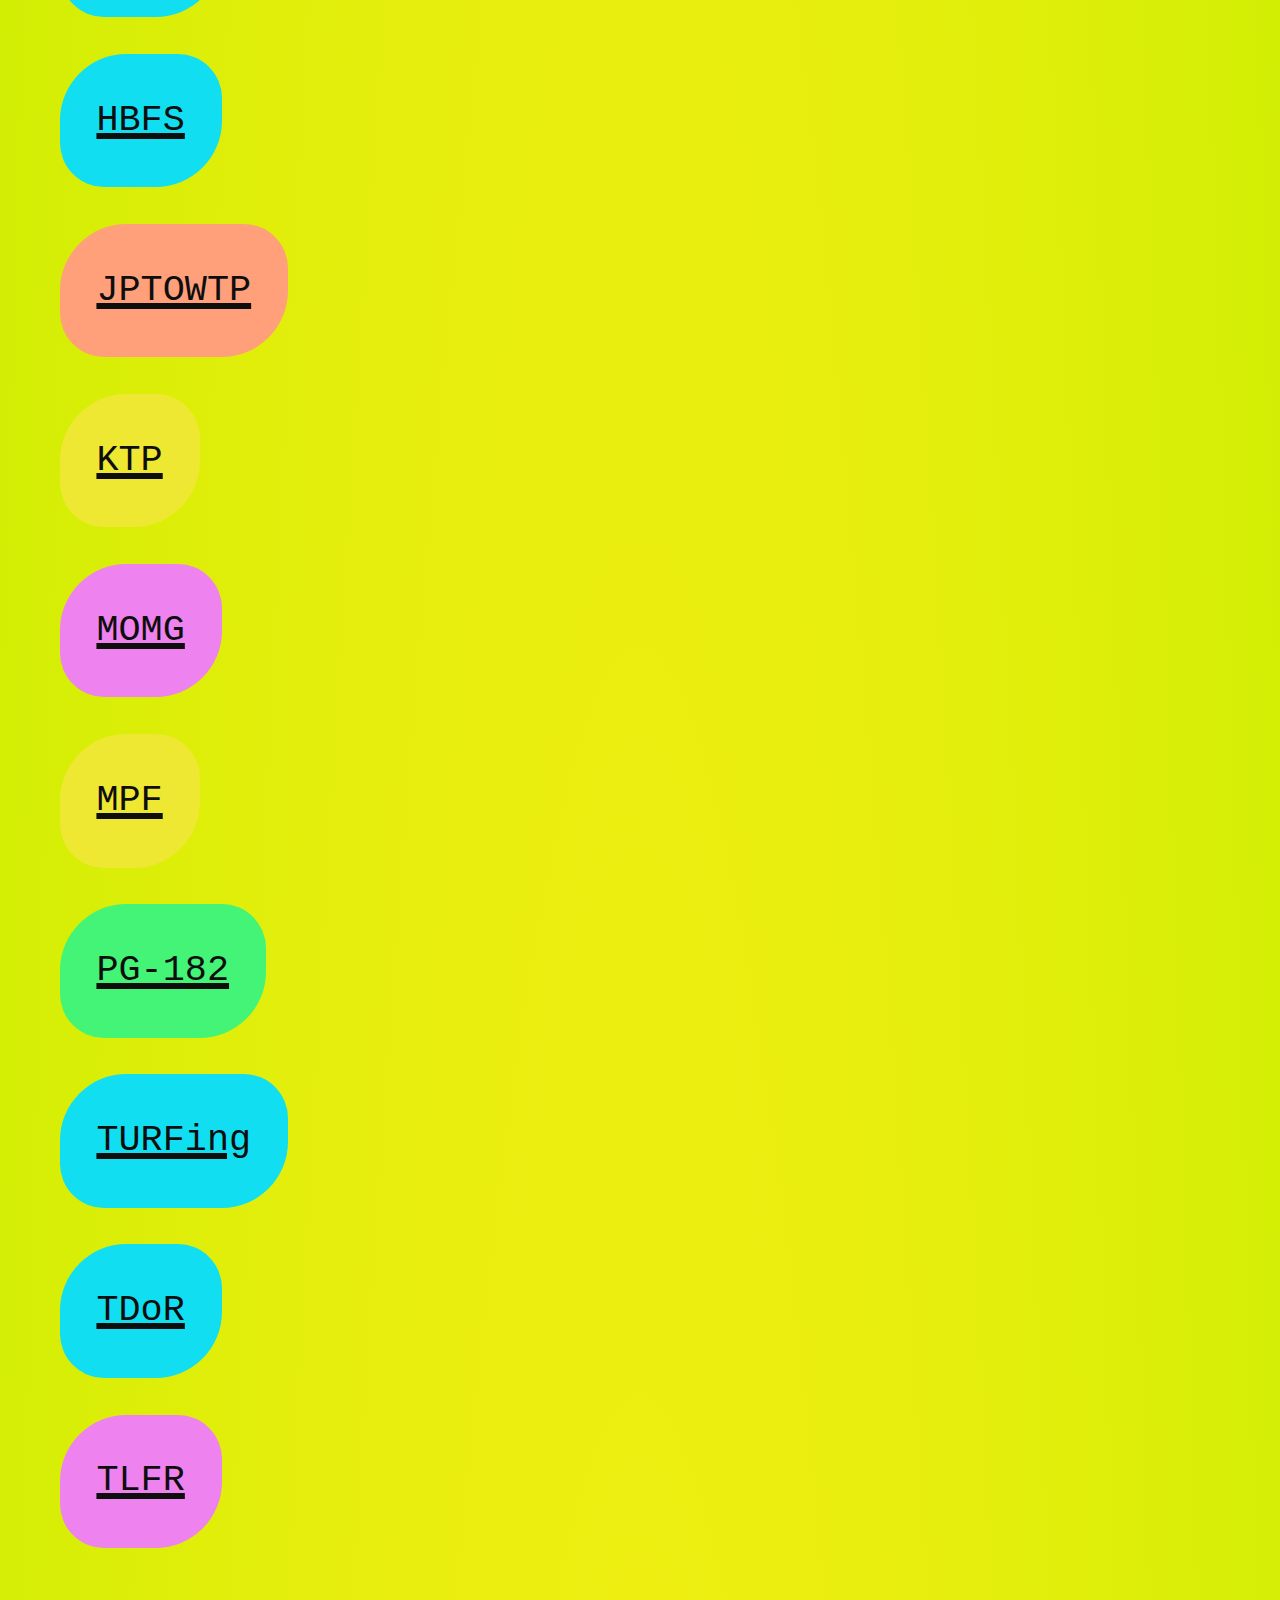
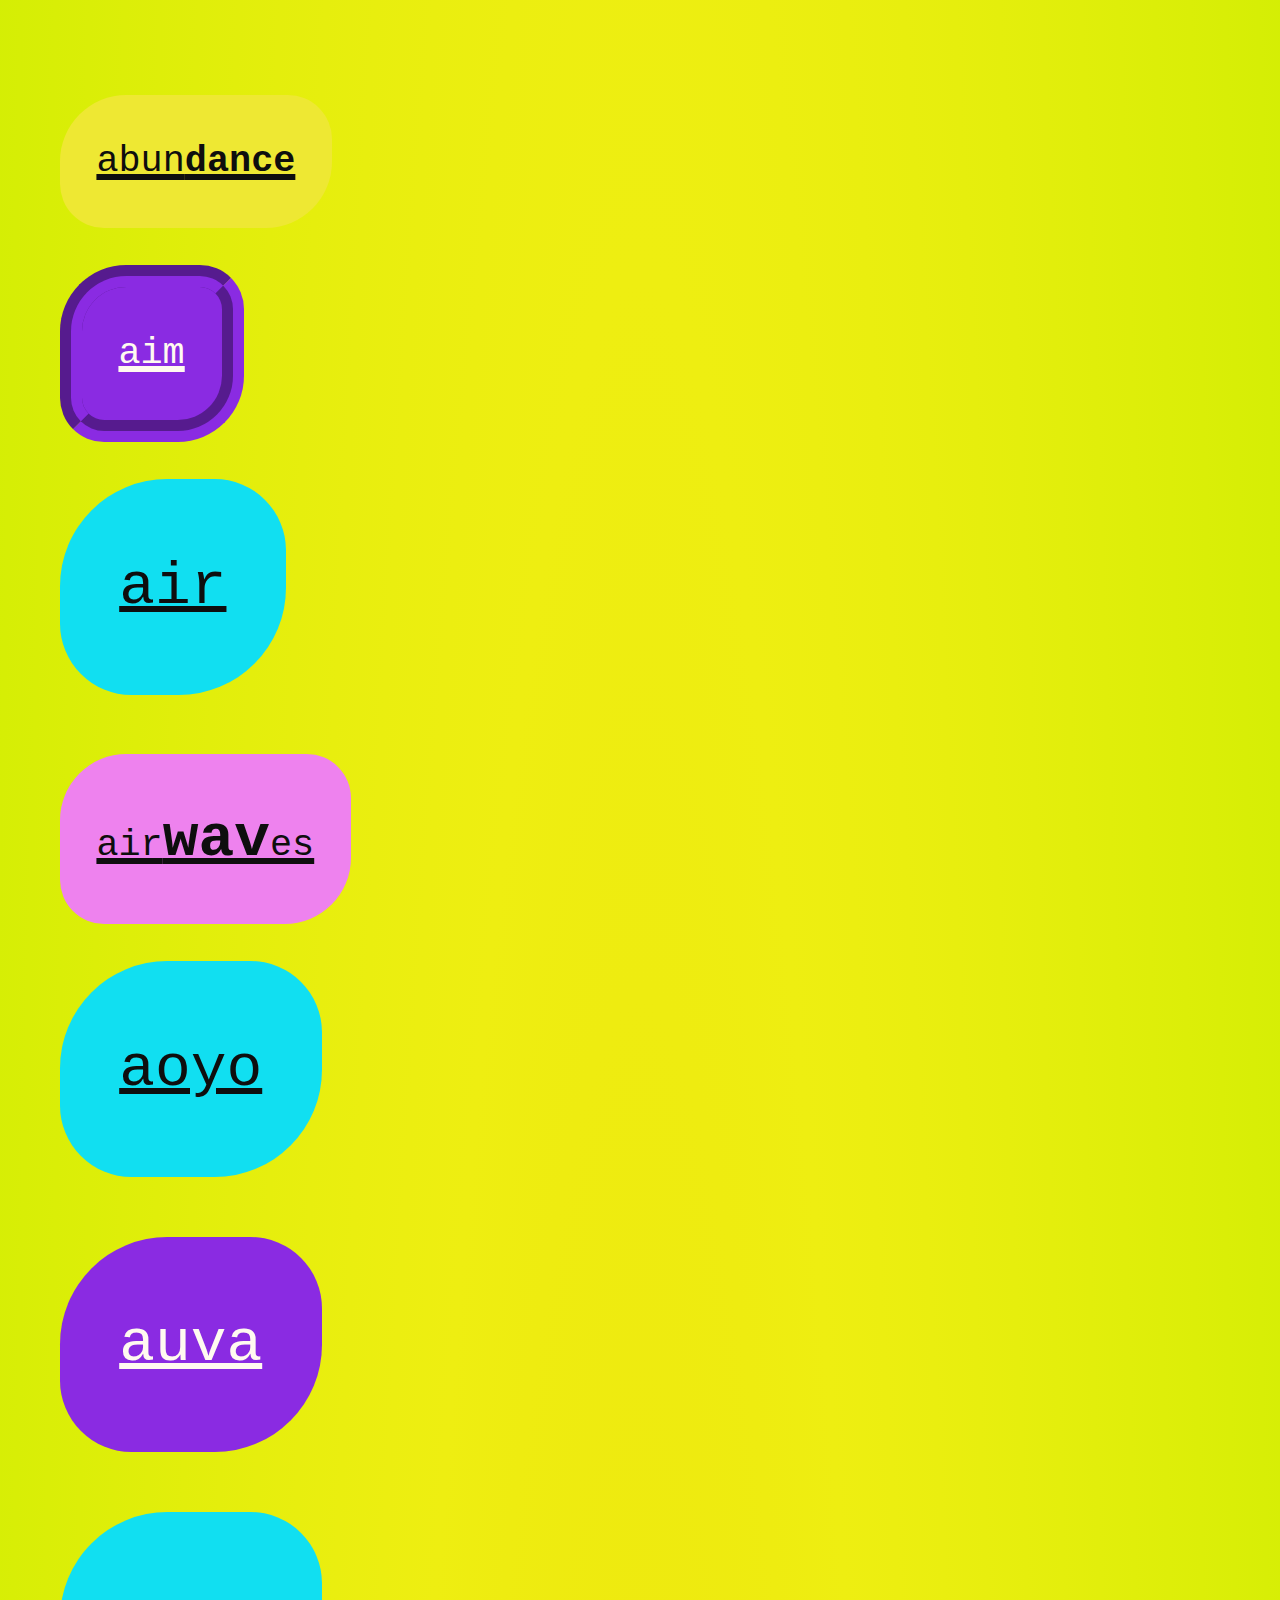
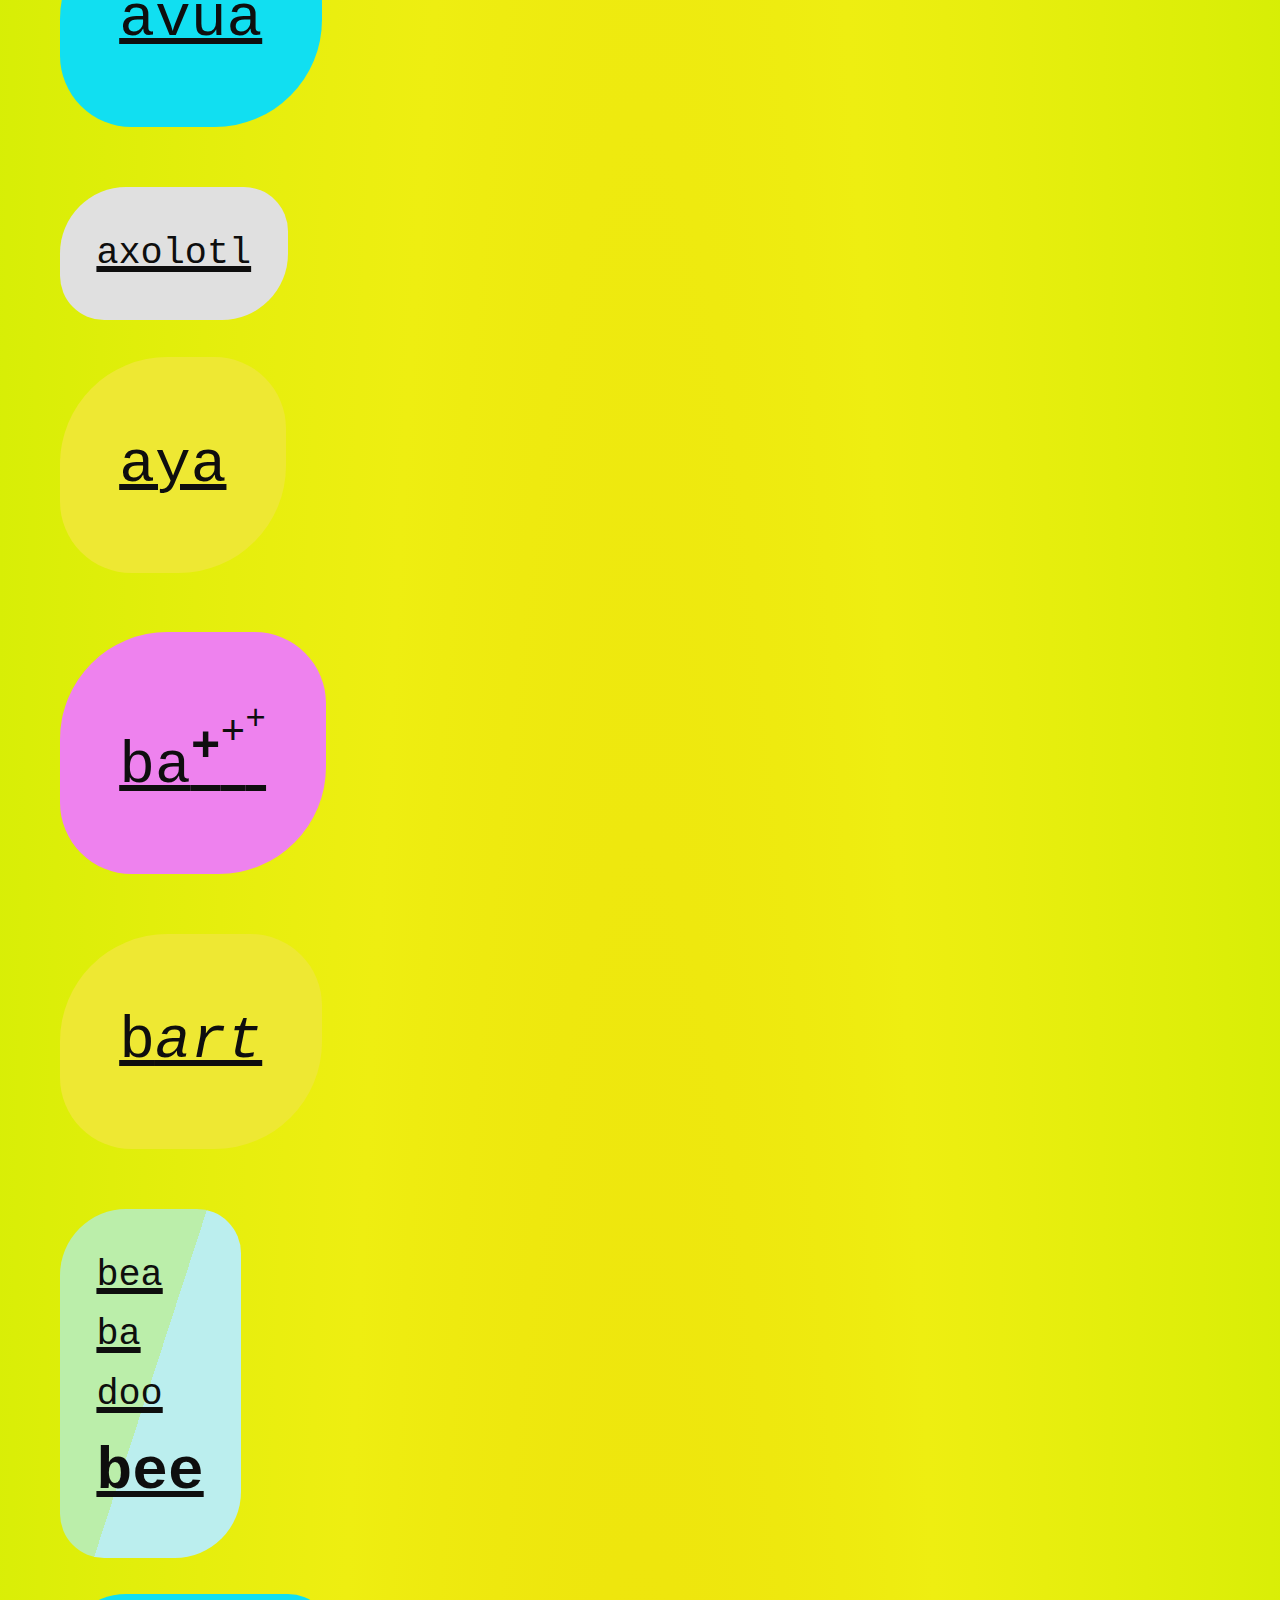
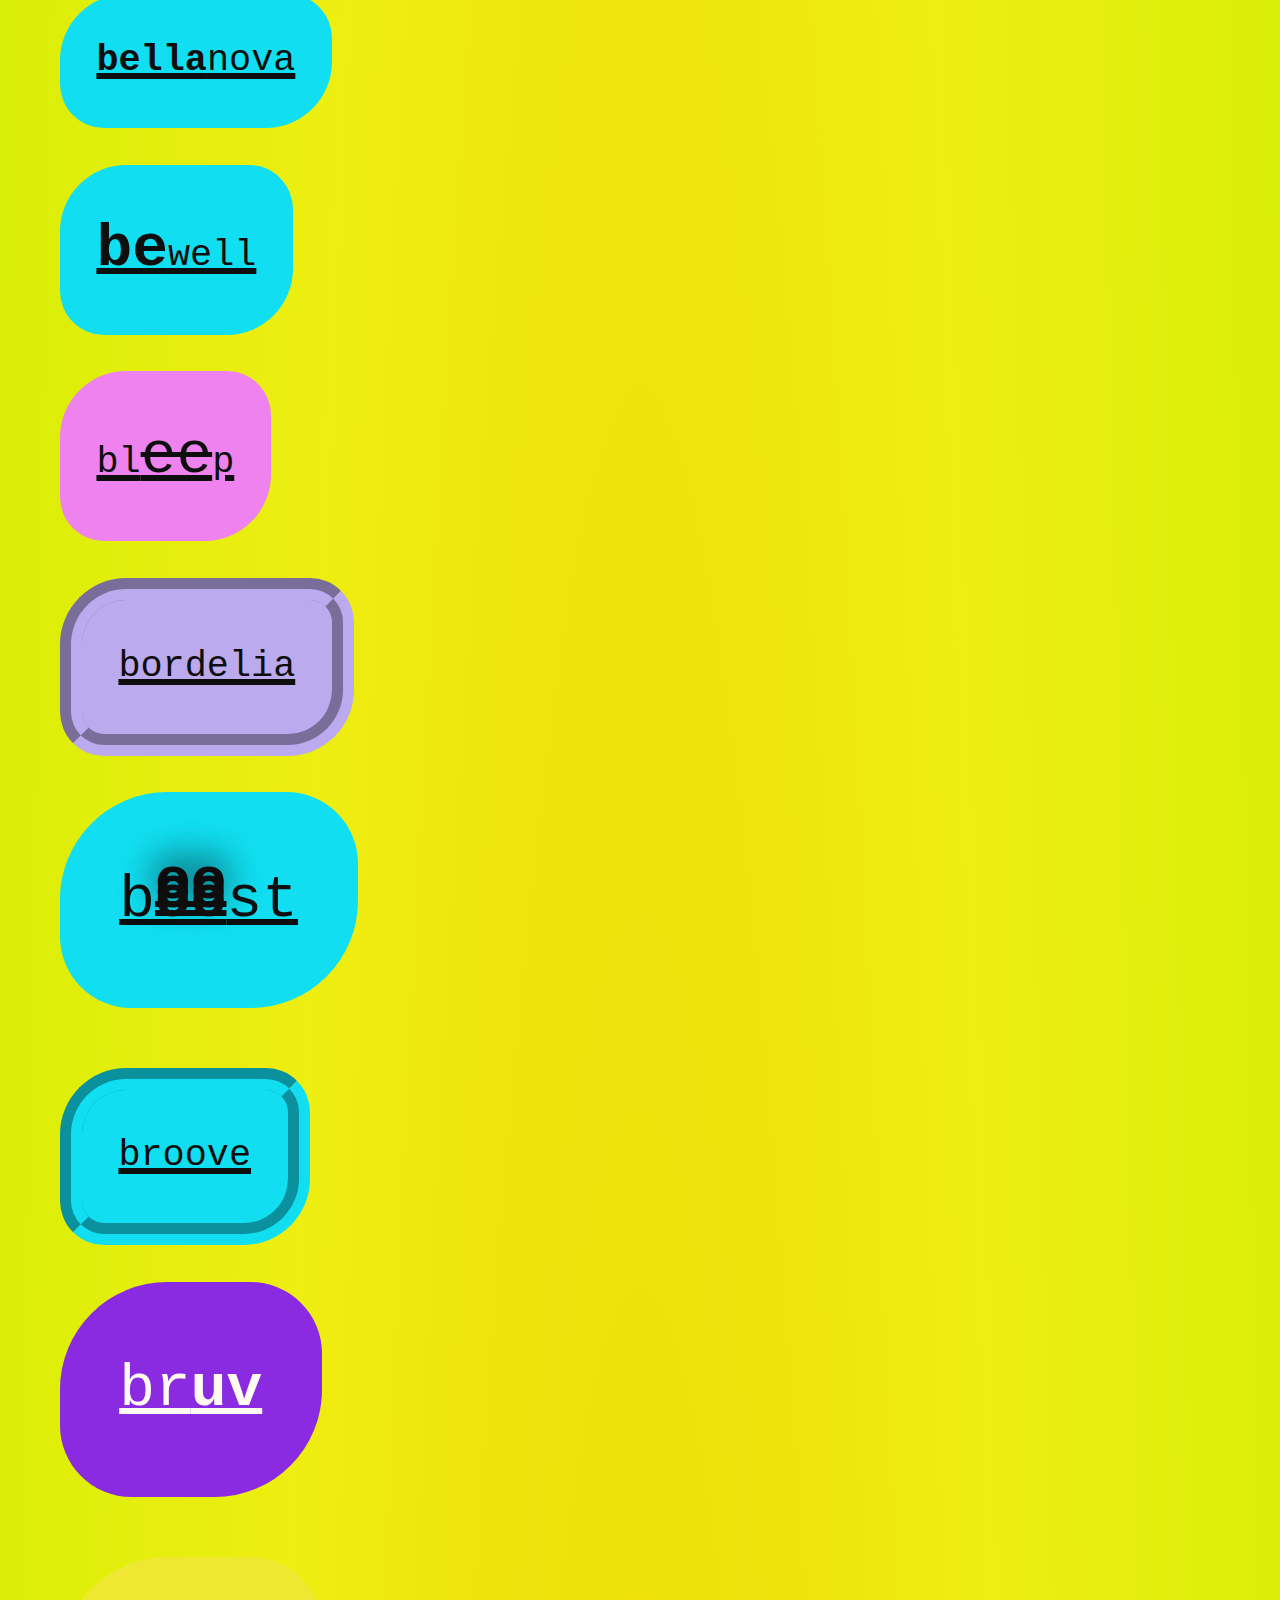
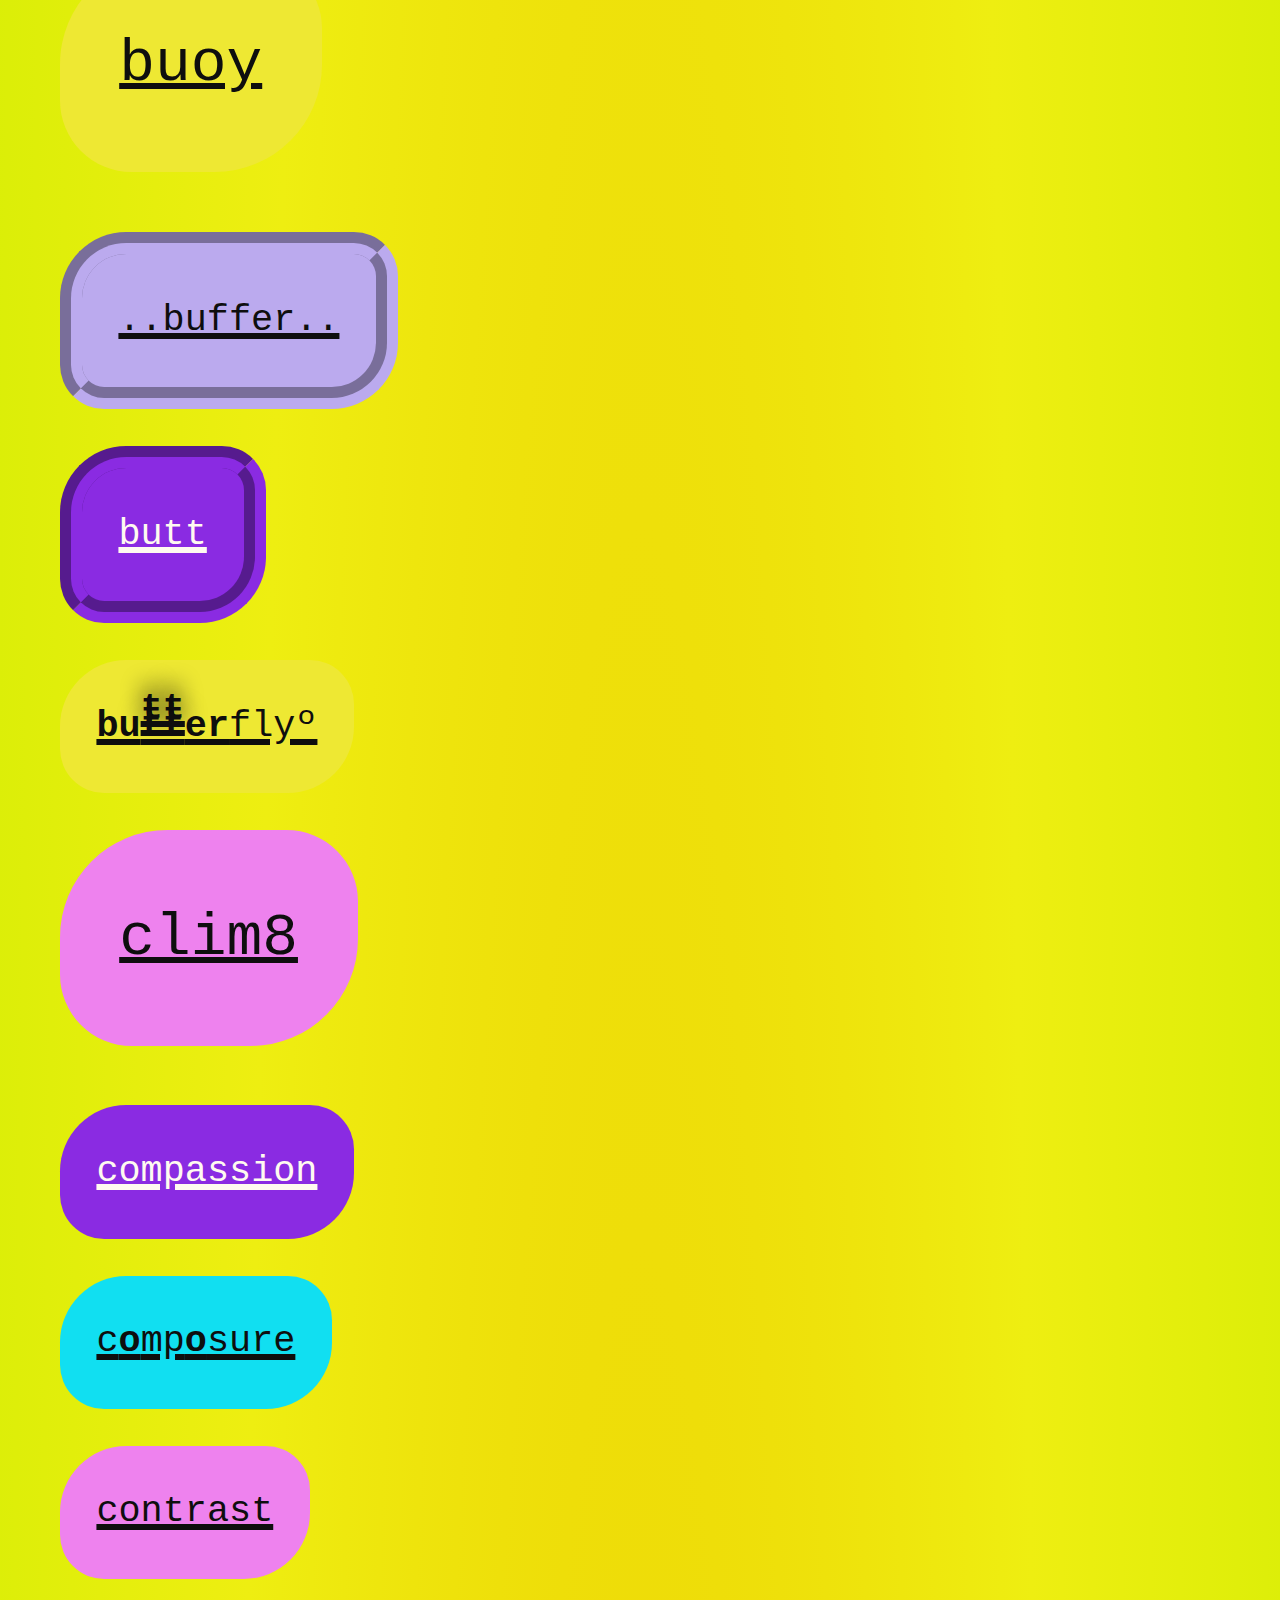
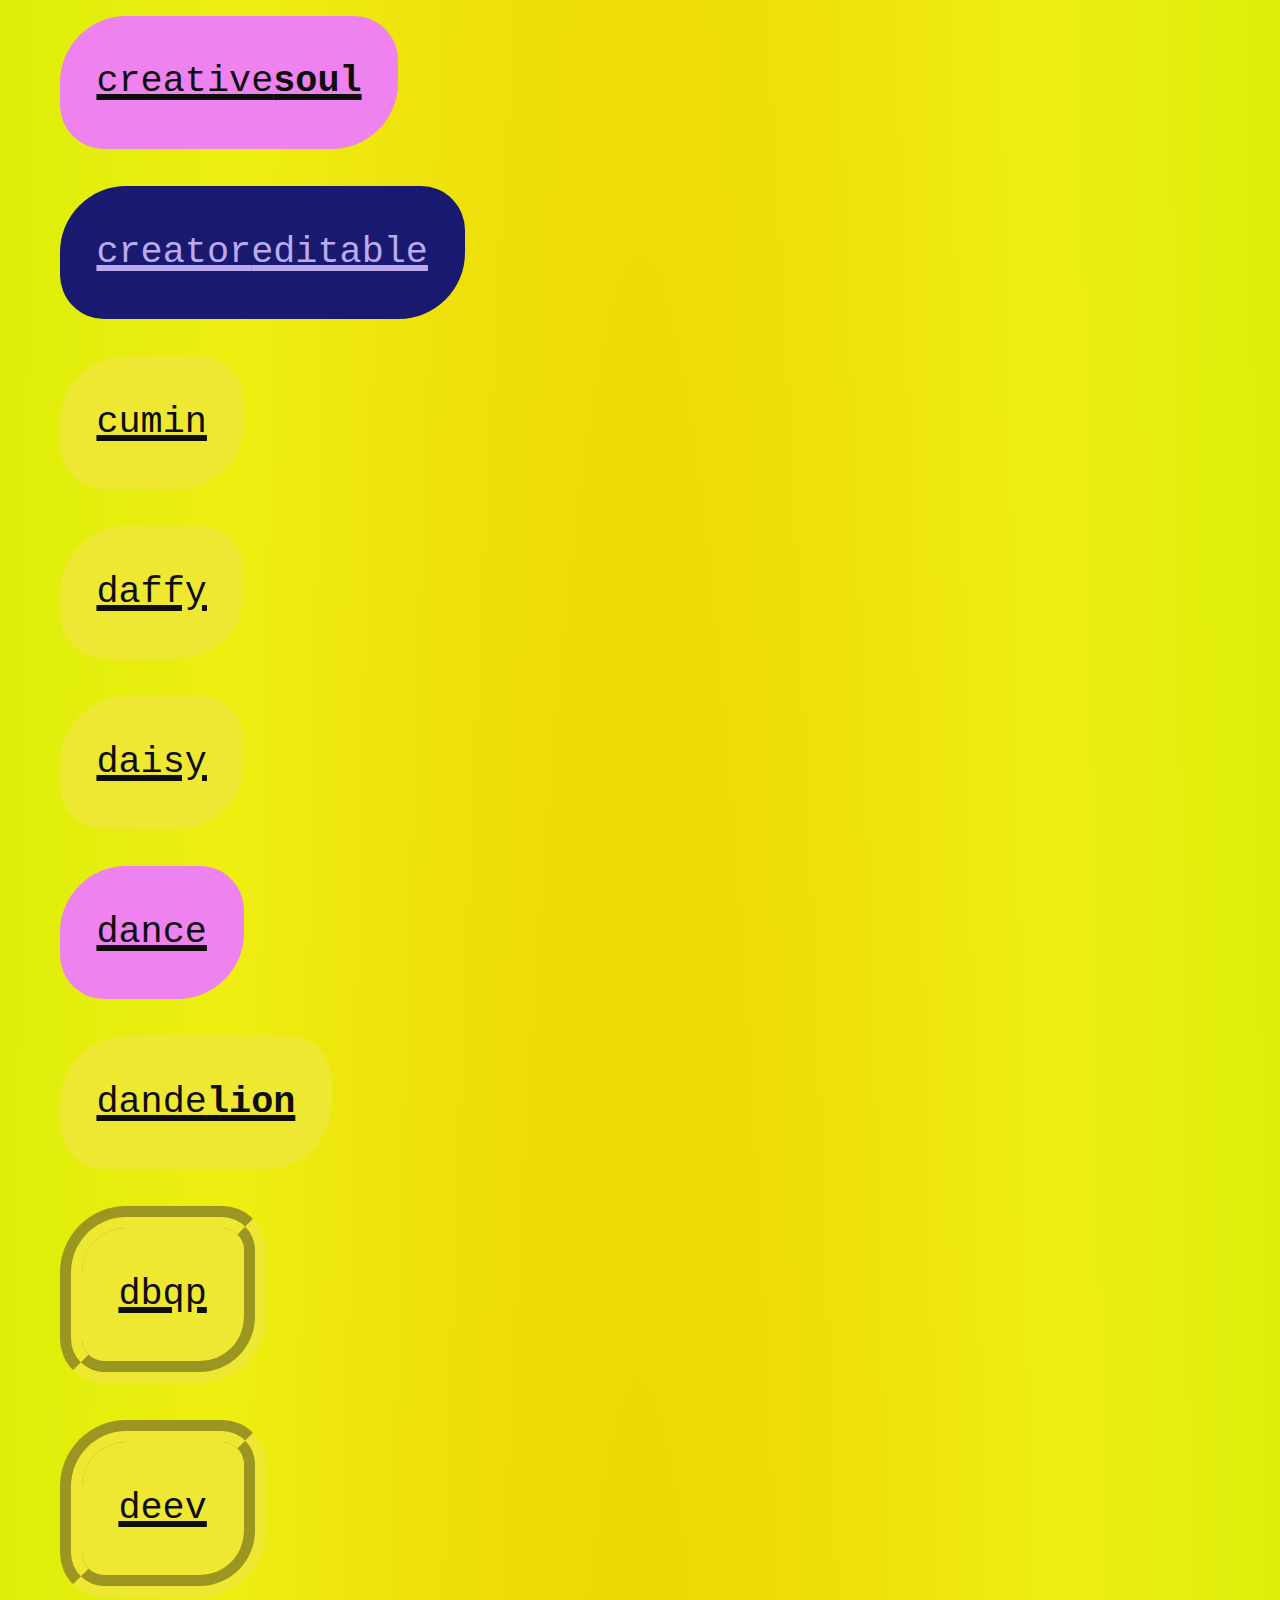
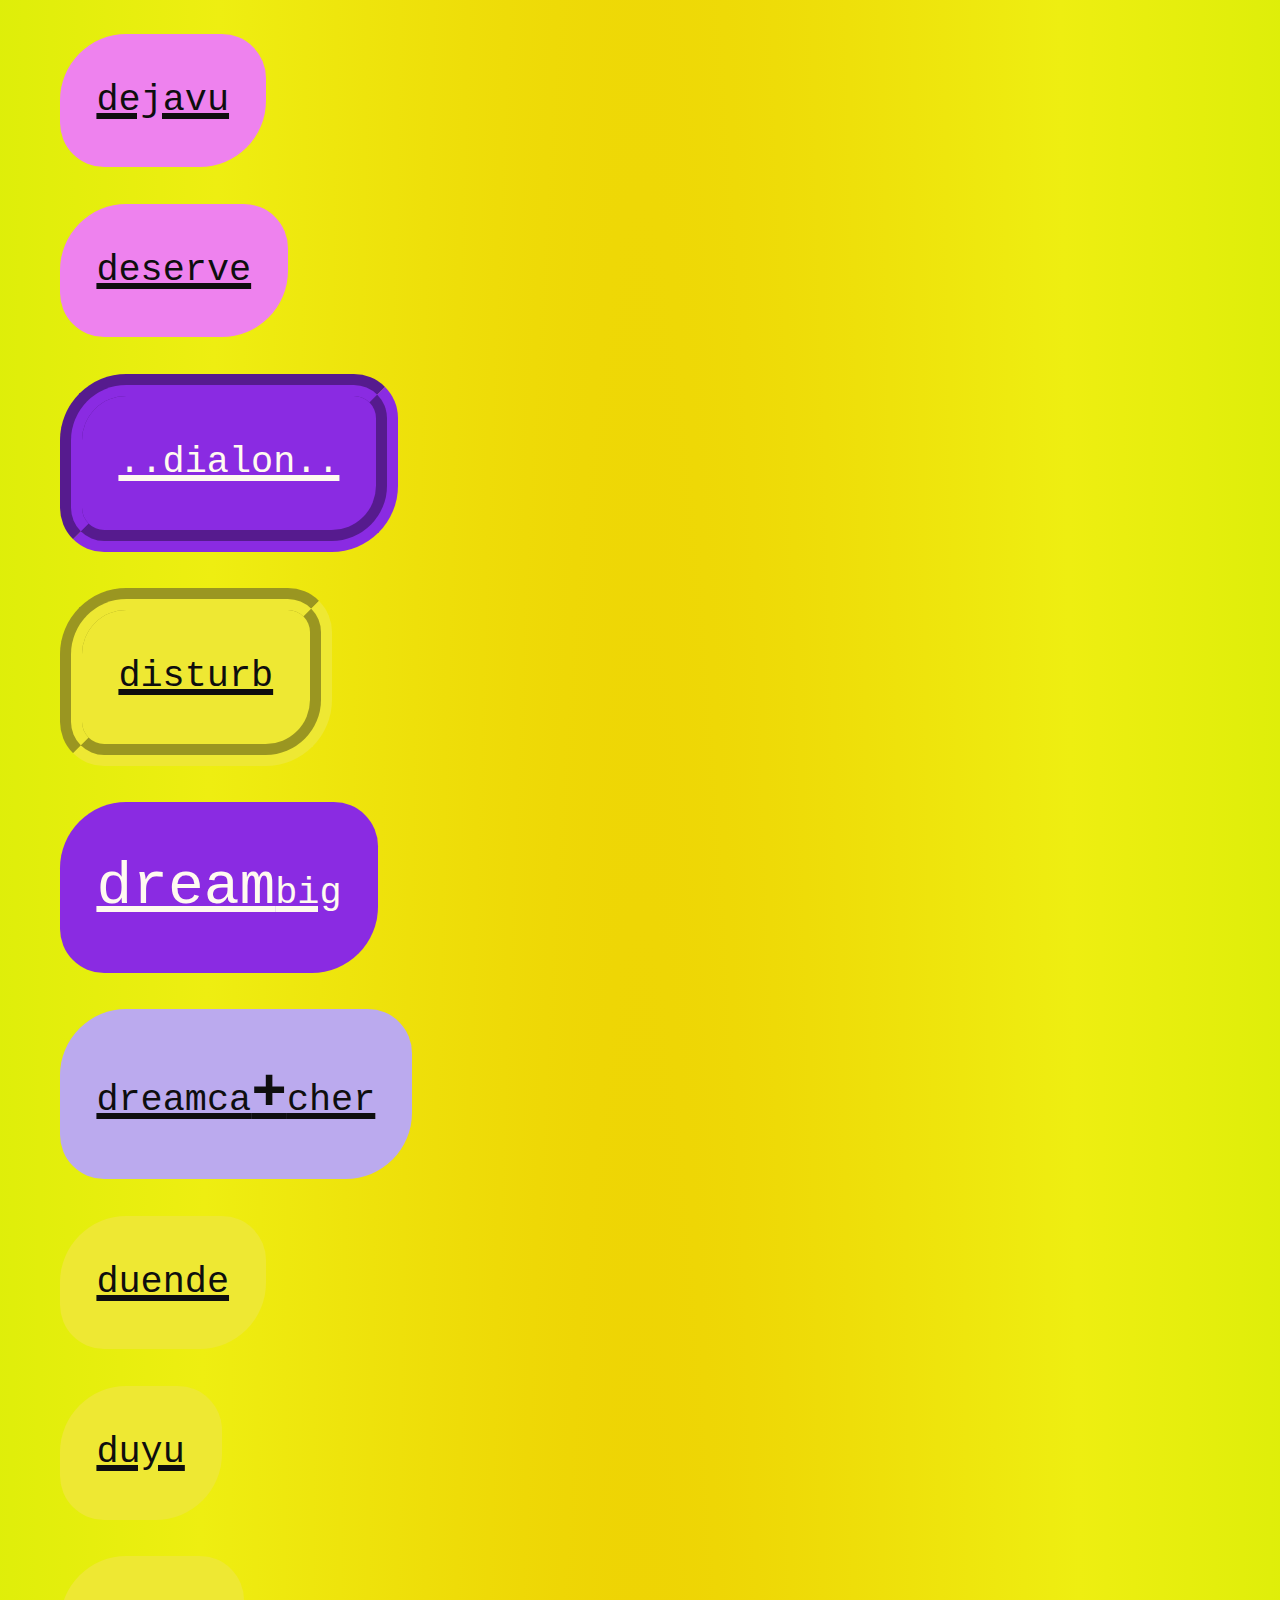
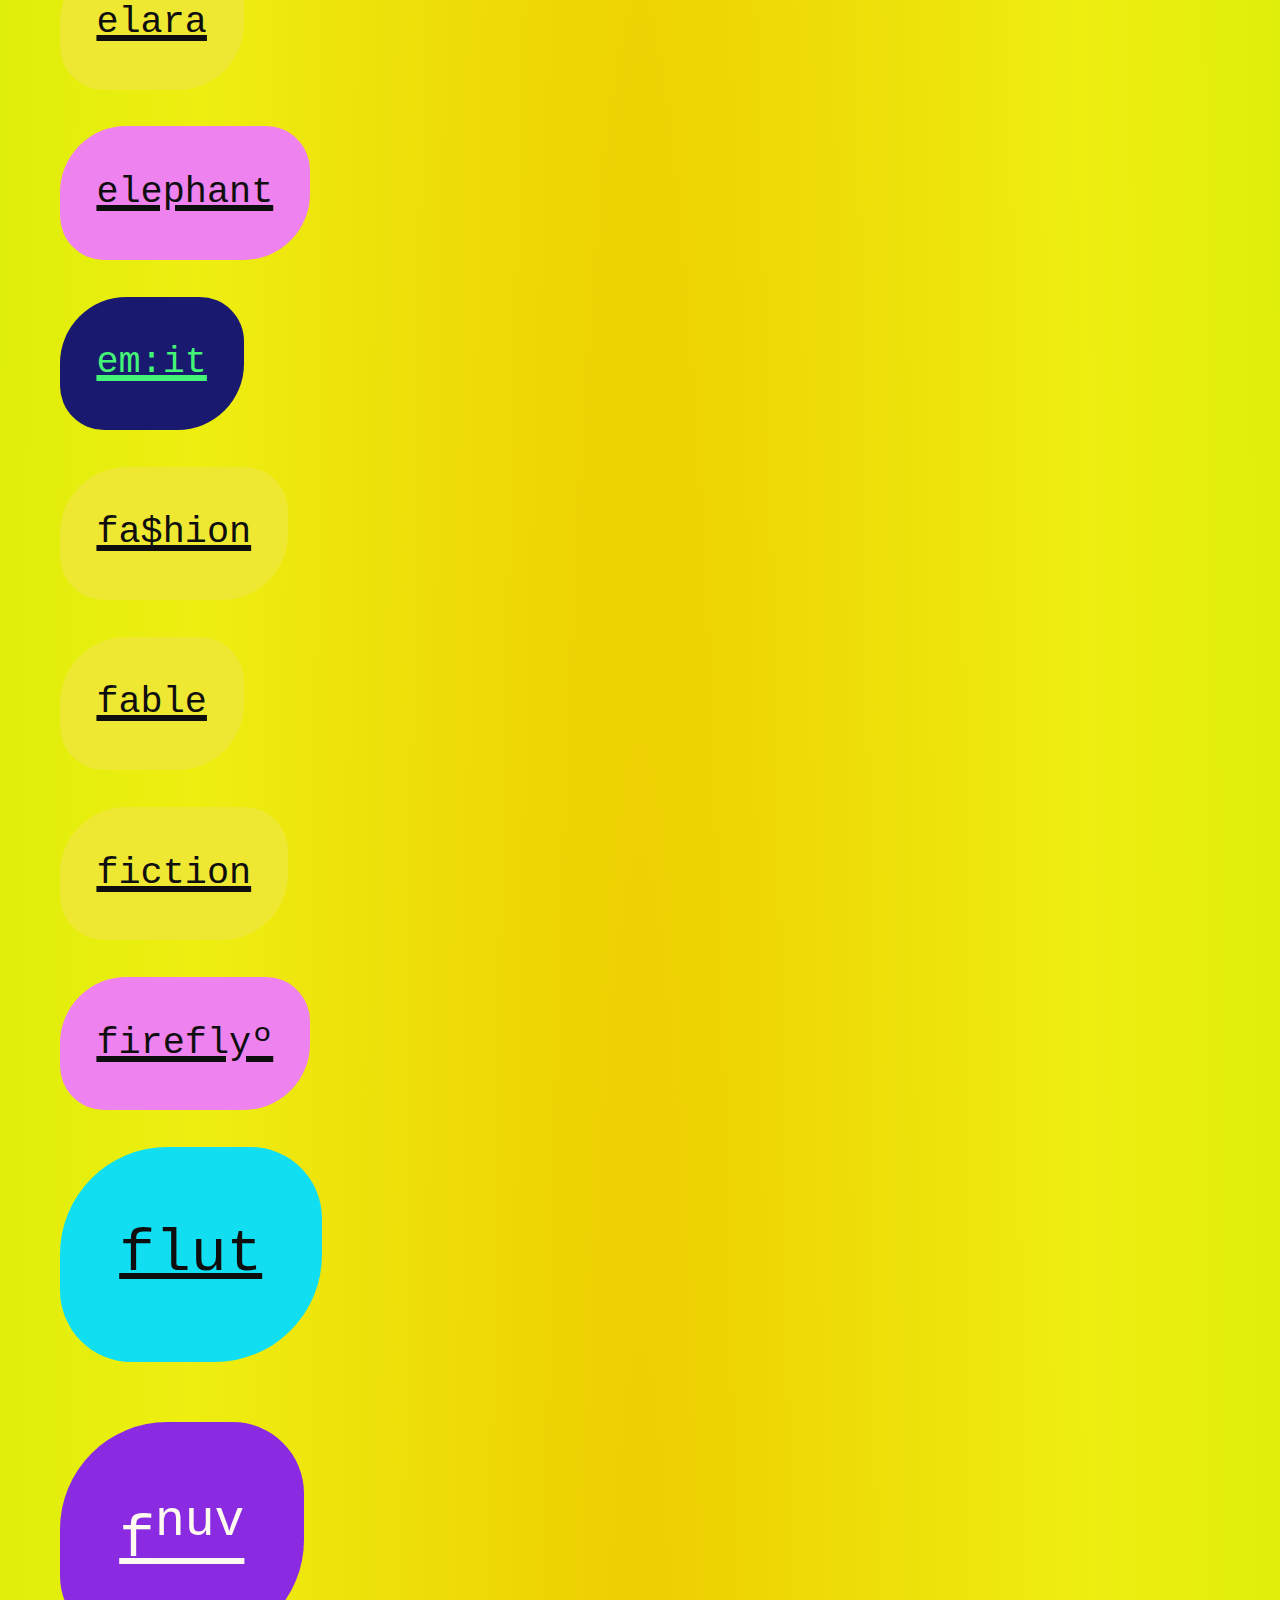
==== commit b4ee0b55: "snooze sleep" ====
--- a/index.html
+++ b/index.html
@@ -13,14 +13,16 @@
 
 <style media=(color)>
   .tape-bae { --tape-hex: #bae }
+  .tape-black { --tape-black: midnightblue }
+  .tape-pink { --tape-pink: violet }
   .tape-bruv { 
     --tape-hex: blueviolet;
     --tape-black: floralwhite;
   }
-  .tape-black { --tape-black: midnightblue }
-  .tape-pink { --tape-pink: violet }
+
+  .jptowtp { --tape-hex: lightsalmon }
   .glowstick {
-    background-image: linear-gradient(.333turn, transparent, blueviolet, darkviolet, deepskyblue);
+    background-image: radial-gradient(#ec0, #ee1, #ce0);
   }
 
   .beabadoobee {
@@ -49,23 +51,23 @@
 <link rel="canonical"  href="https://webmural.com">
 <link rel="help" href="https://webmural.dev">
 <link rel href="https://webmural.github.io">
-<link rel="image_src" href="https://user-images.githubusercontent.com/949985/229606552-a60ad544-9472-4e9e-85a5-e65eaab4dbf9.png" data-89>
+<link rel="image_src" href="https://user-images.githubusercontent.com/949985/229606552-a60ad544-9472-4e9e-85a5-e65eaab4dbf9.png">
+<link rel="apple-touch-icon" href="https://user-images.githubusercontent.com/949985/229606552-a60ad544-9472-4e9e-85a5-e65eaab4dbf9.png">
 
 <header id="hi">
-  <h1 class="tide">
-    <a class="claw cull" href="https://webmural.com">web<wbr>mural</a>
+  <h1 class="fart tide">
+    <a class="claw cull tape-blue" href="https://webmural.com/about">web<wbr>mural</a>
   </h1>
-  <p>
-    <dfn class="blob"><a class="tape-green" href="#like"><span class="tape-blue tape-bruv">web</span>mural</a></dfn>
-    <a class="tape-pink tape-bruv" href="https://webmural.com/iffy"><code class="bold">≈≈</code></a>
-    <a class="tape-blue" href="https://webmural.com/about">street mural energy</a>
-    <a class="tape-yellow" href="https://webmural.com/ydy">living in a <abbr class="tape-pink tape-bruv">www</abbr></a>
+  <p class="fart">
+    <a class="tape-blue jptowtp" href="https://webmural.com/ydy">street mural energy</a>
+    <a class="tape-white" href="https://webmural.com/bat">living in a <abbr class="tape-pink">www</abbr></a>
+  </p>
 </header>
 
 <nav class="wave" aria-label="murals" id="like">
-  <h2 class="cull"><a href="#like">alive murals</a></h2>
+  <h2 class="cull"><a href="#like">flow from one mural to another ∞)</a></h2>
   <a class="tape-pink" href="https://webmural.com/0000000000000000000000000000000000000000000000000000000000000000000000000000000000000000000000000000">〇〇꧐꧐𑱐ººº</a>
-  <a class="tape-blue tape-bruv" href="https://webmural.com/sleep">$leep</a>
+  <a class="tape-yellow jptowtp" href="https://webmural.com/snooze">$n<i class="tape-green">ooze</i></a>
   <a class="tape-blue tape-bruv" href="https://webmural.com/dream"><b class="blob">♭</b>ream</a>
   <a class="tape-pink" href="https://webmural.com/brose"><b class="blob">♭</b>rose</a>
   <a class="tape-pink" href="https://webmural.com/143">143</a>
@@ -78,7 +80,7 @@
   <a class="tape-blue" href="https://webmural.com/edm">EDM</a>
   <a class="tape-blue" href="https://webmural.com/foaf">FOAF</a>
   <a class="tape-blue" href="https://webmural.com/hbfs">HBFS</a>
-  <a class="tape-blue" style="--tape-hex:salmon" href="https://webmural.com/jptowtp">JPTOWTP</a>
+  <a class="tape-blue jptowtp" href="https://webmural.com/jptowtp">JPTOWTP</a>
   <a class="tape-yellow" href="https://webmural.com/ktp">KTP</a>
   <a class="tape-pink" href="https://webmural.com/momg">MOMG</a>
   <a class="tape-yellow" href="https://webmural.com/mpf">MPF</a>
@@ -168,7 +170,7 @@
   <a class="tape-pink tape-bae" href="https://webmural.com/magnet">magnet*</a>
   <a class="tape-pink tape-black" href="https://webmural.com/mahalo">mahalo</a>
   <a class="tape-yellow" href="https://webmural.com/maybee">maybee</a>
-  <a class="tape-pink" href="https://webmural.com/moshpit">moshpit</a>
+  <a class="tape-pink" style="--tape-pink:hotpink" href="https://webmural.com/moshpit">moshpit</a>
   <a class="tape-pink" href="https://webmural.com/muah">muah</a>
   <a class="tape-pink" href="https://webmural.com/mussel">mussel</a>
   <a class="tape-pink" href="https://webmural.com/music">music</a>
@@ -191,8 +193,9 @@
   <a class="tape-blue" href="https://webmural.com/possible">possible</a>
   <a class="tape-pink" href="https://webmural.com/pudding">pudding</a>
   <a class="tape-pink tape-bruv" href="https://webmural.com/puffer">puffer</a>
+  <a class="tape-pink blob" style="--tape-pink:deeppink" href="https://webmural.com/puvm">puvm</a>
   <a class="tape-pink tape-bae" href="https://webmural.com/queston"><i>quest</i>on</a>
-  <a class="tape-yellow" href="https://webmural.com/qyslem">qyslem</a>
+  <a class="tape-yellow" href="https://webmural.com/qyslem">qy<span class="tape-green">s°l</span><span class="tape-blue">em</span></a>
   <a class="tape-pink" href="https://webmural.com/rainbov">rainbov</a>
   <a class="tape-pink" href="https://webmural.com/rewind">rewind</a>
   <a class="tape-pink" href="https://webmural.com/rwdkiss">rwd<i>kiss</i></a>
@@ -219,8 +222,8 @@
   <a class="tape-blue" href="https://webmural.com/web123">web123</a>
   <a class="tape-blue" href="https://webmural.com/whale">whale</a>
   <a class="tape-pink blob" href="https://webmural.com/xyz">xyz</a>
-  <a class="tape-pink blob" href="https://webmural.com/ydy">ydy</a>
-  <a class="tape-black blob" href="https://webmural.com/yup">yup</a>
+  <a class="tape-pink blob jptowtp" href="https://webmural.com/ydy">ydy</a>
+  <a class="tape-pink blob" href="https://webmural.com/yup">yup</a>
   <a class="tape-white blob" href="https://webmural.com/ziji">ziji</a>
 </nav>
 
@@ -236,10 +239,10 @@
 </nav>
 
 <article aria-label="ethos" id="ethos">
-  <h2 class="tide" style="--tape-blue:salmon">
+  <h2 class="tide">
     <a class="tape-yellow" href="https://webmural.com/nature">We are <em>1</em></a><br>
     <br>
-    <a class="tape-blue" href="https://webmural.com/wolfsbane">We<s>"</s>re</a>
+    <a class="tape-blue jptowtp" href="https://webmural.com/pillow">We<s>"</s>re</a>
     <a class="tape-blue" href="https://webmural.com/testing"><i>any</i>one<br></a>
   </h2>
   <menu>
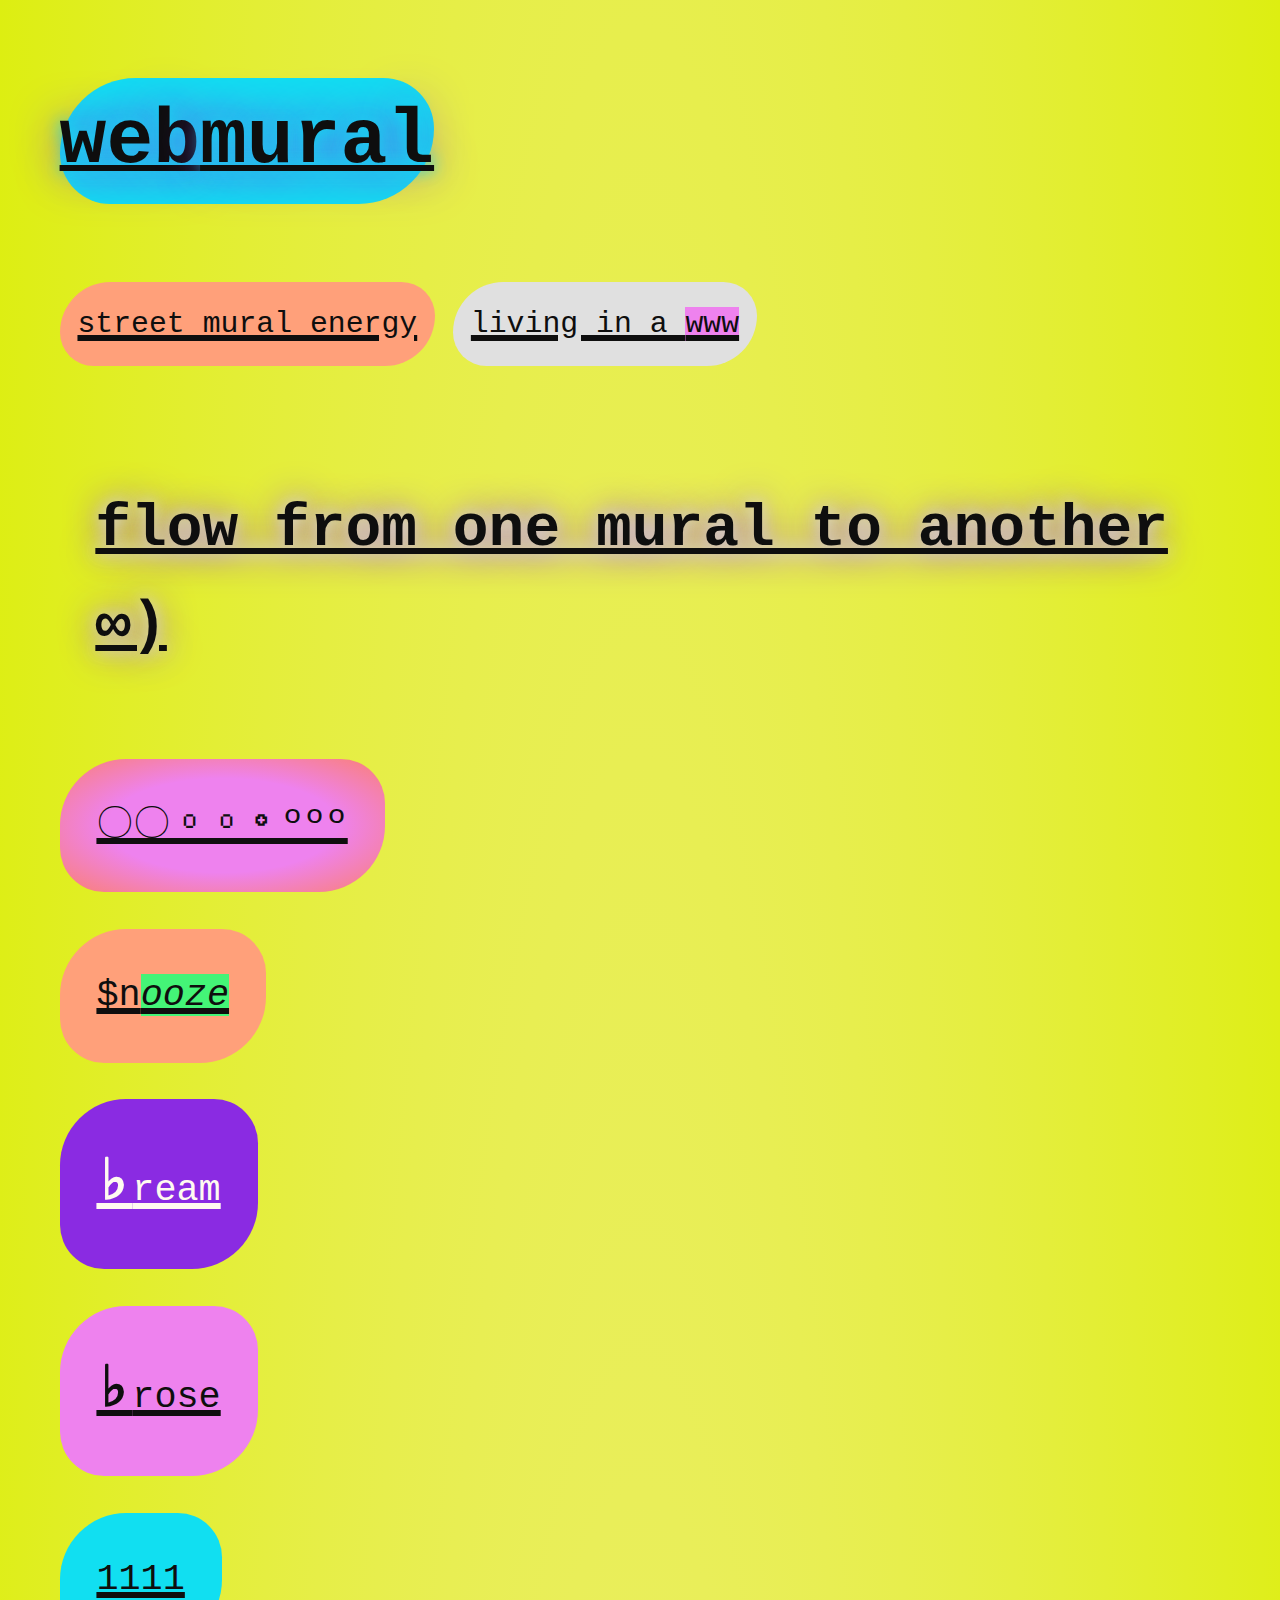
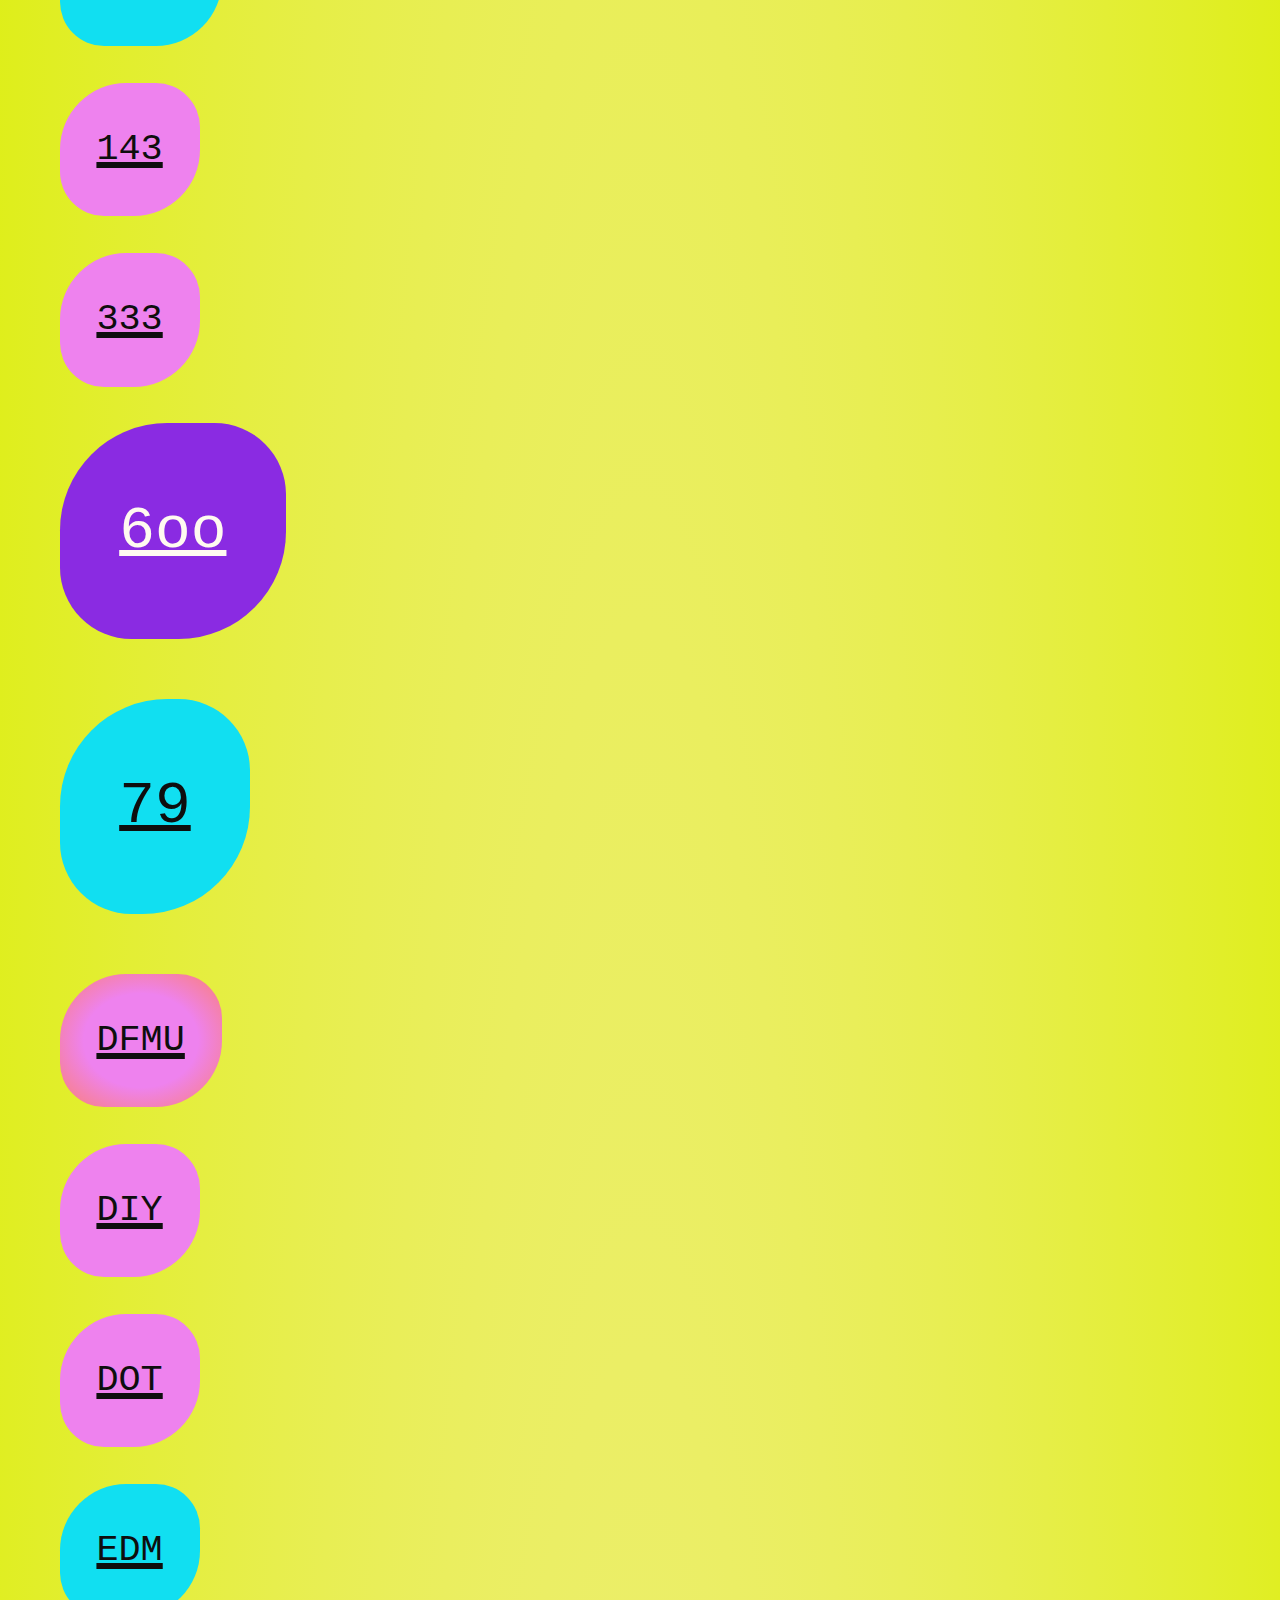
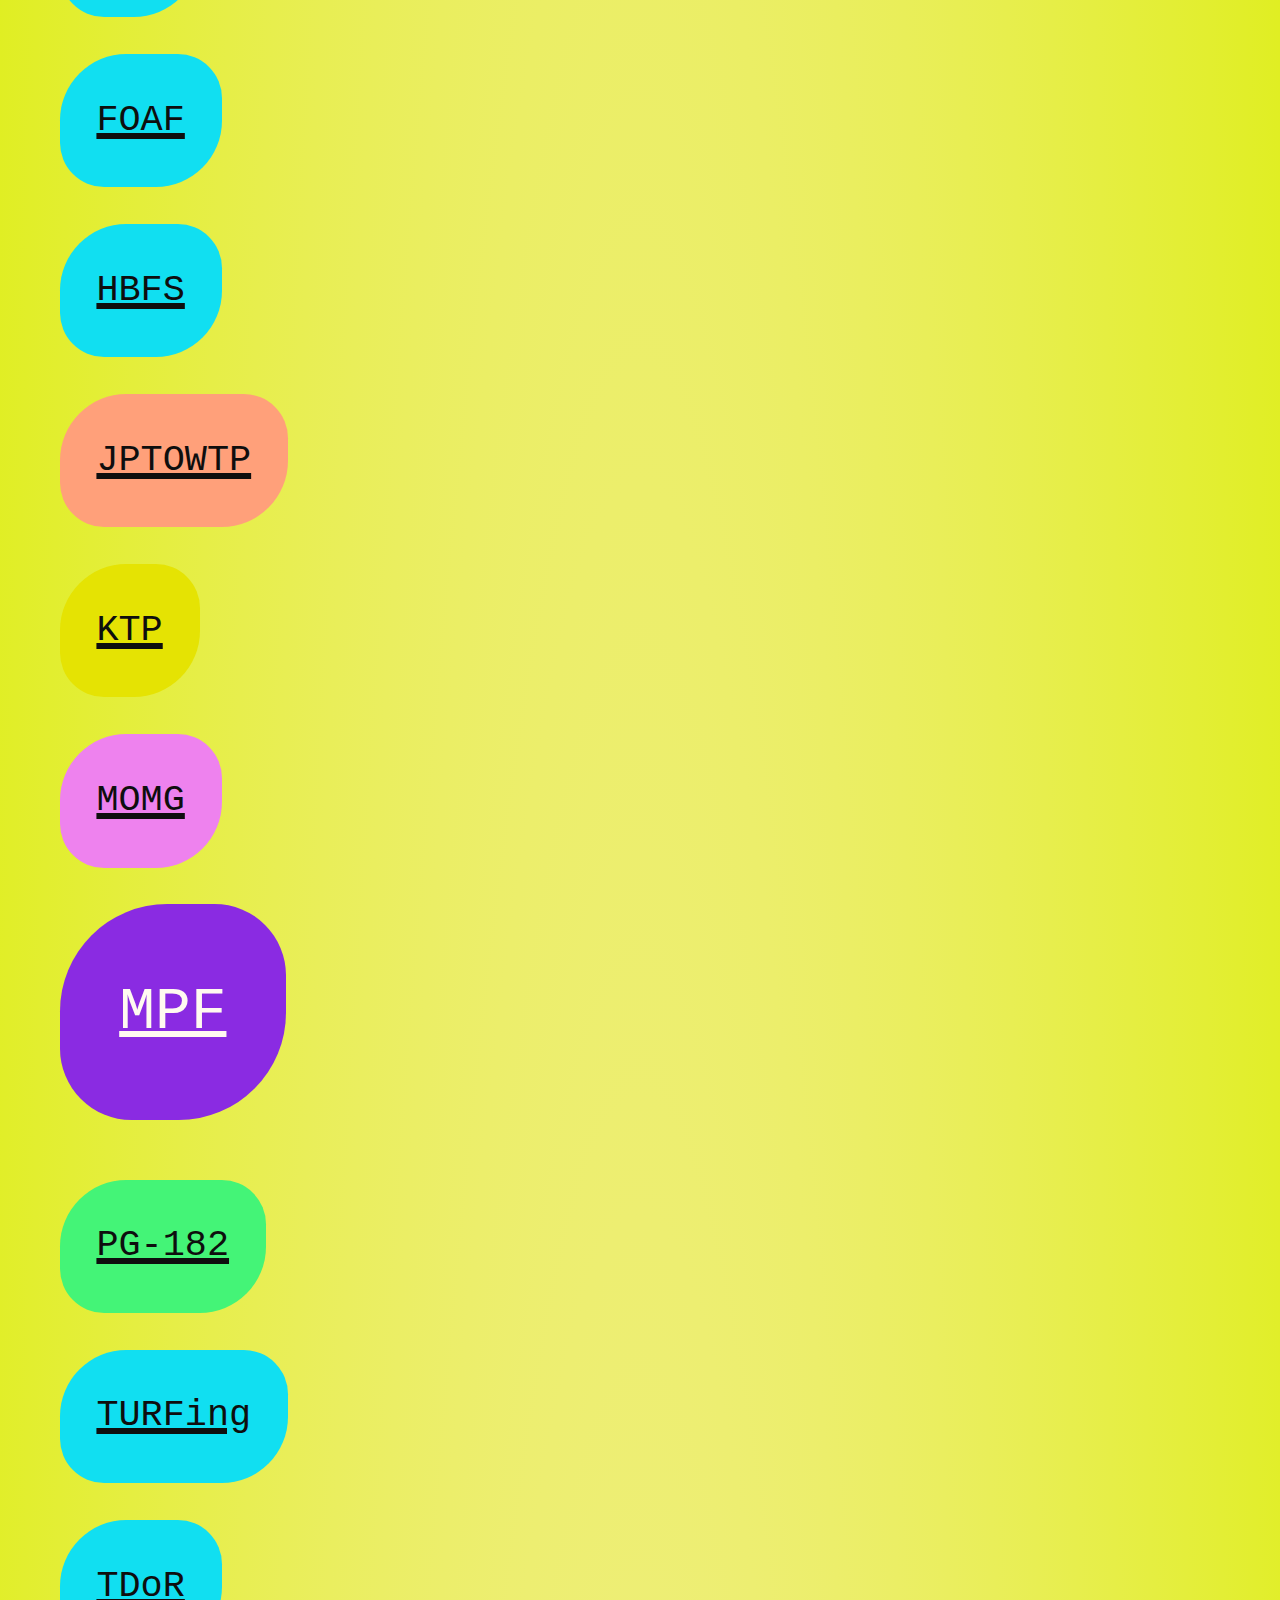
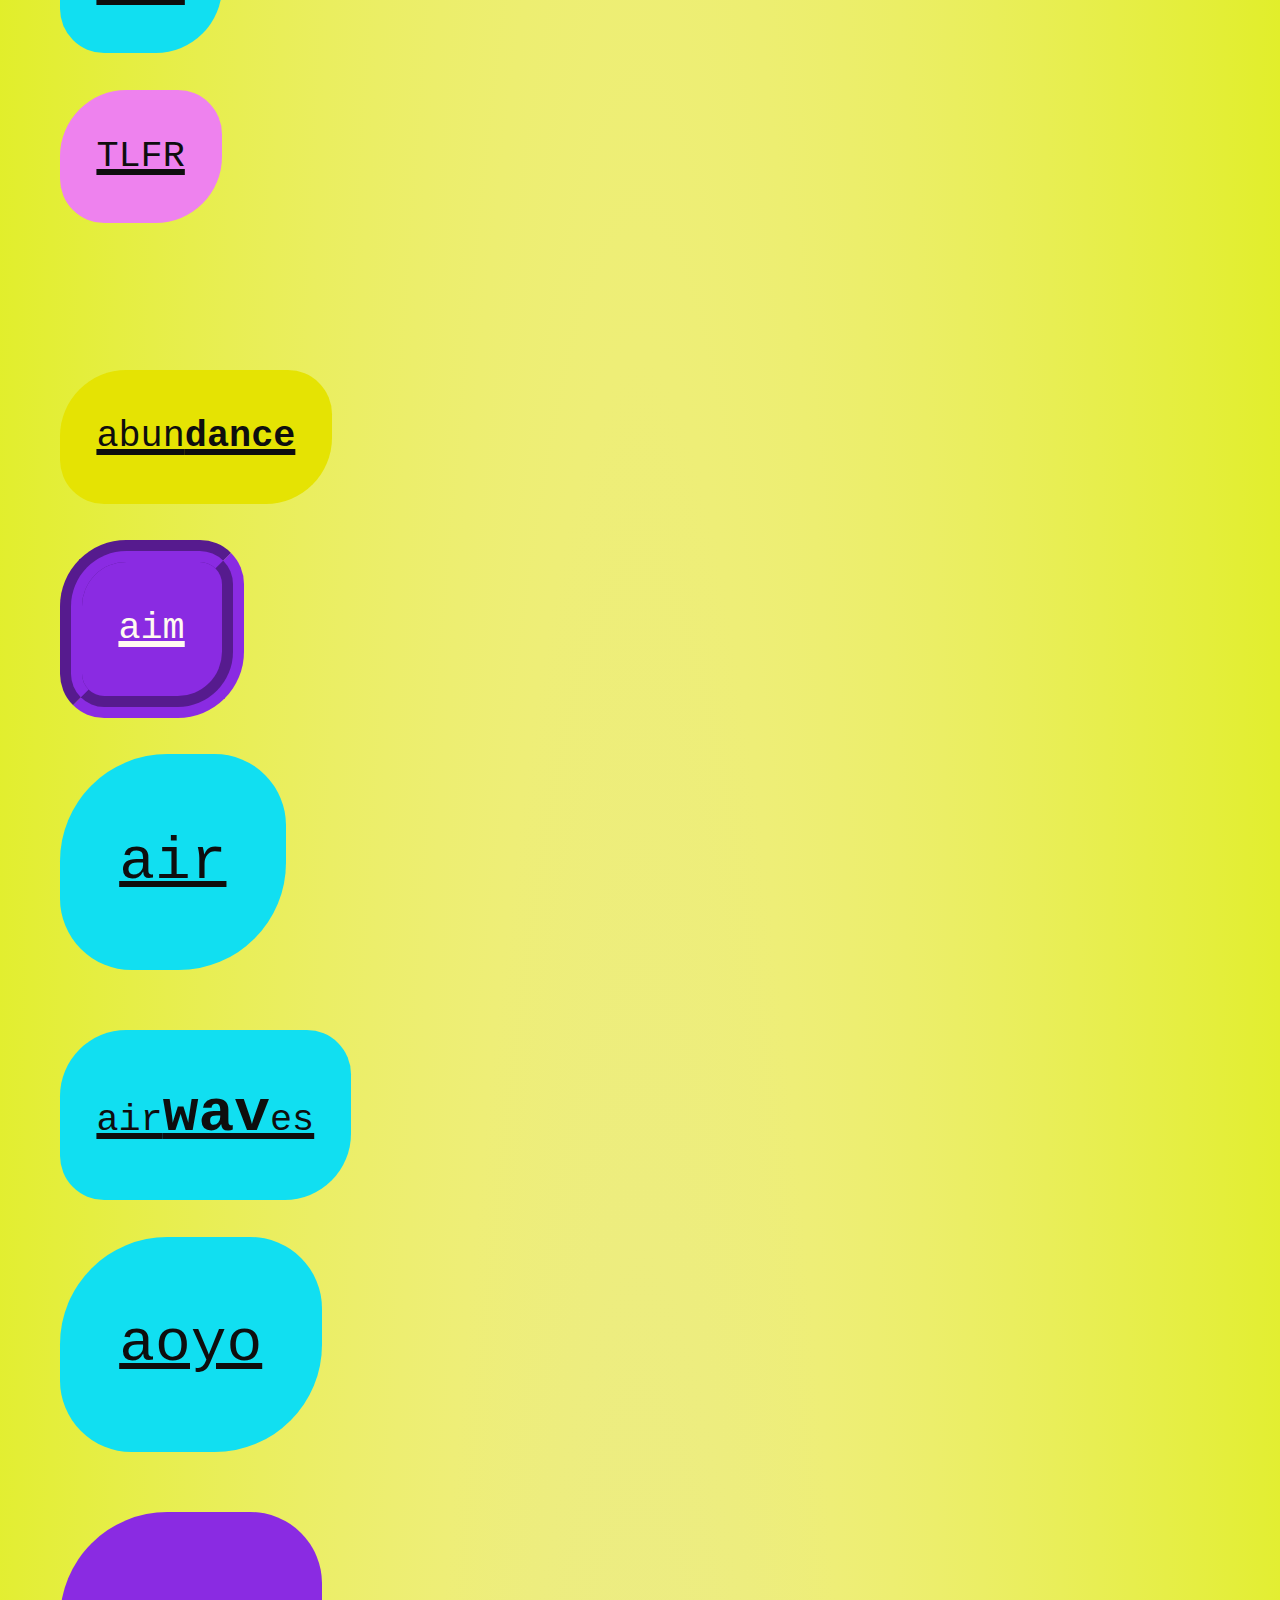
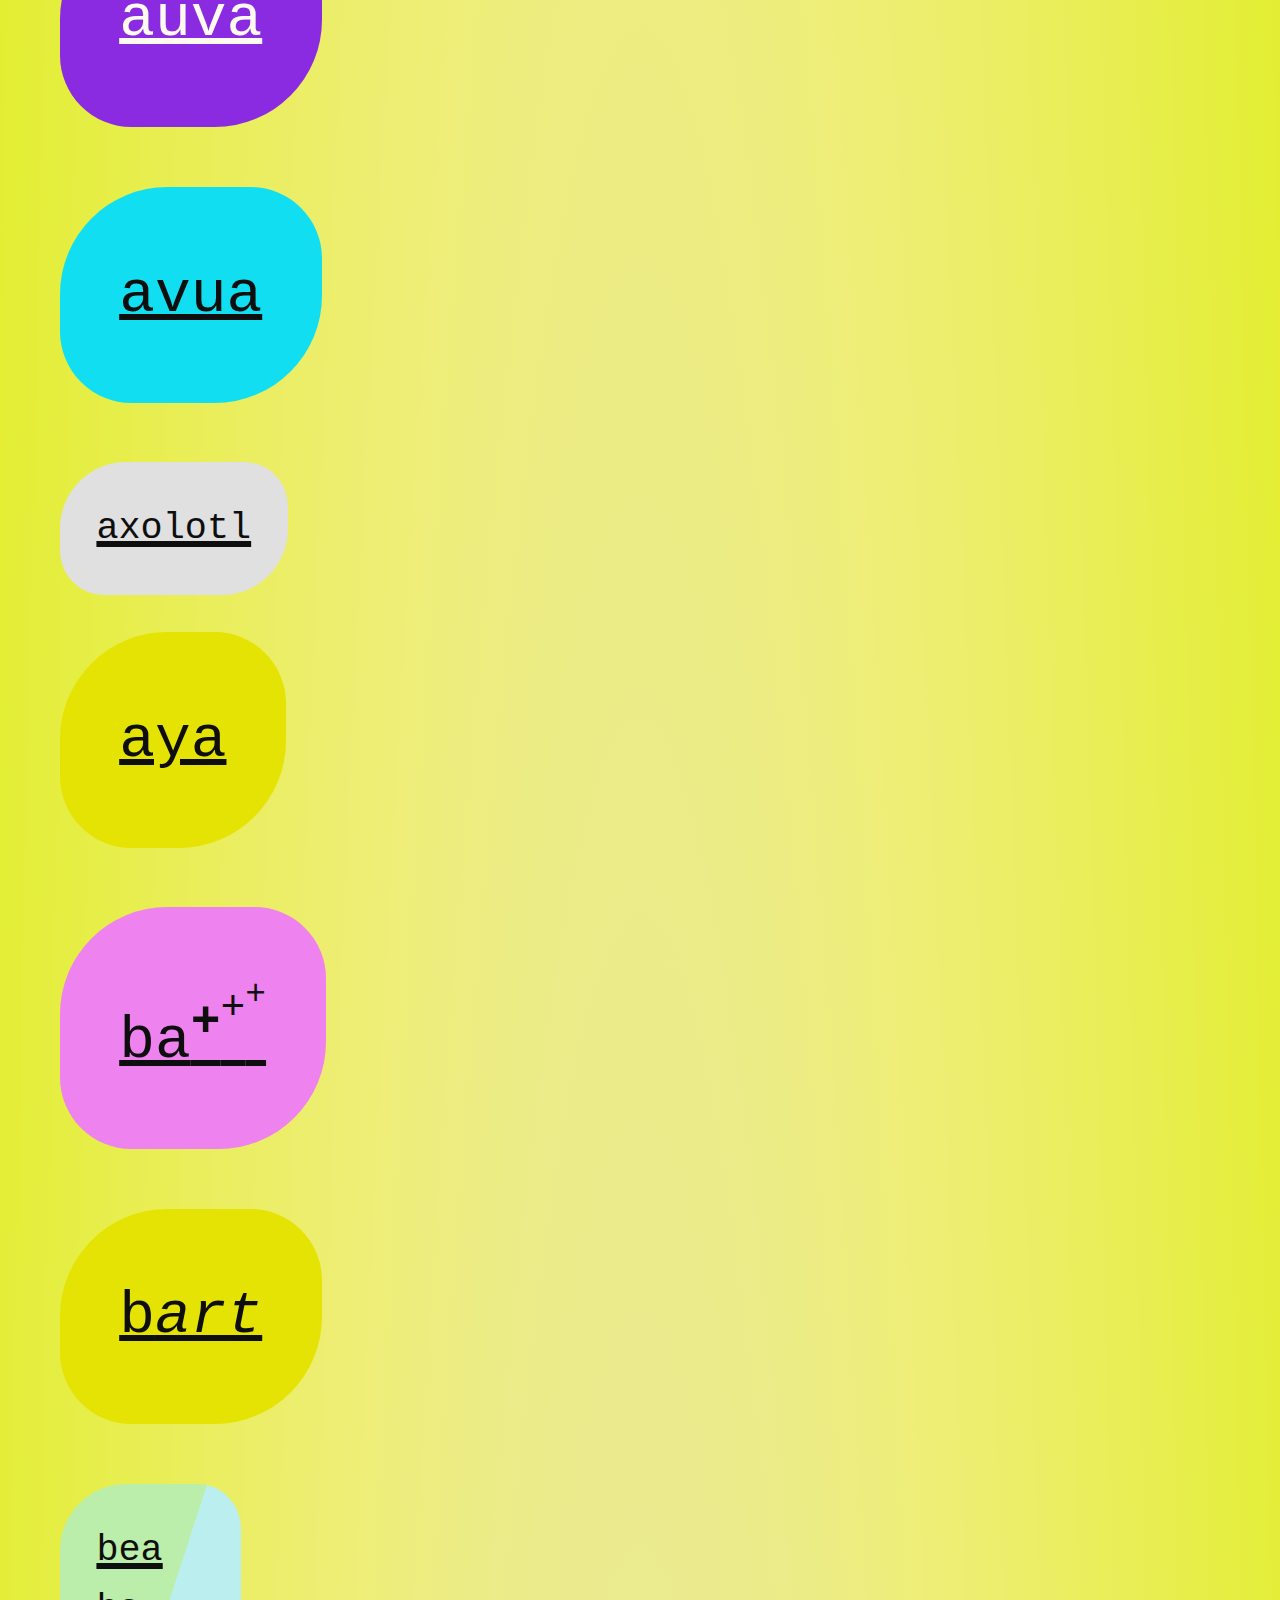
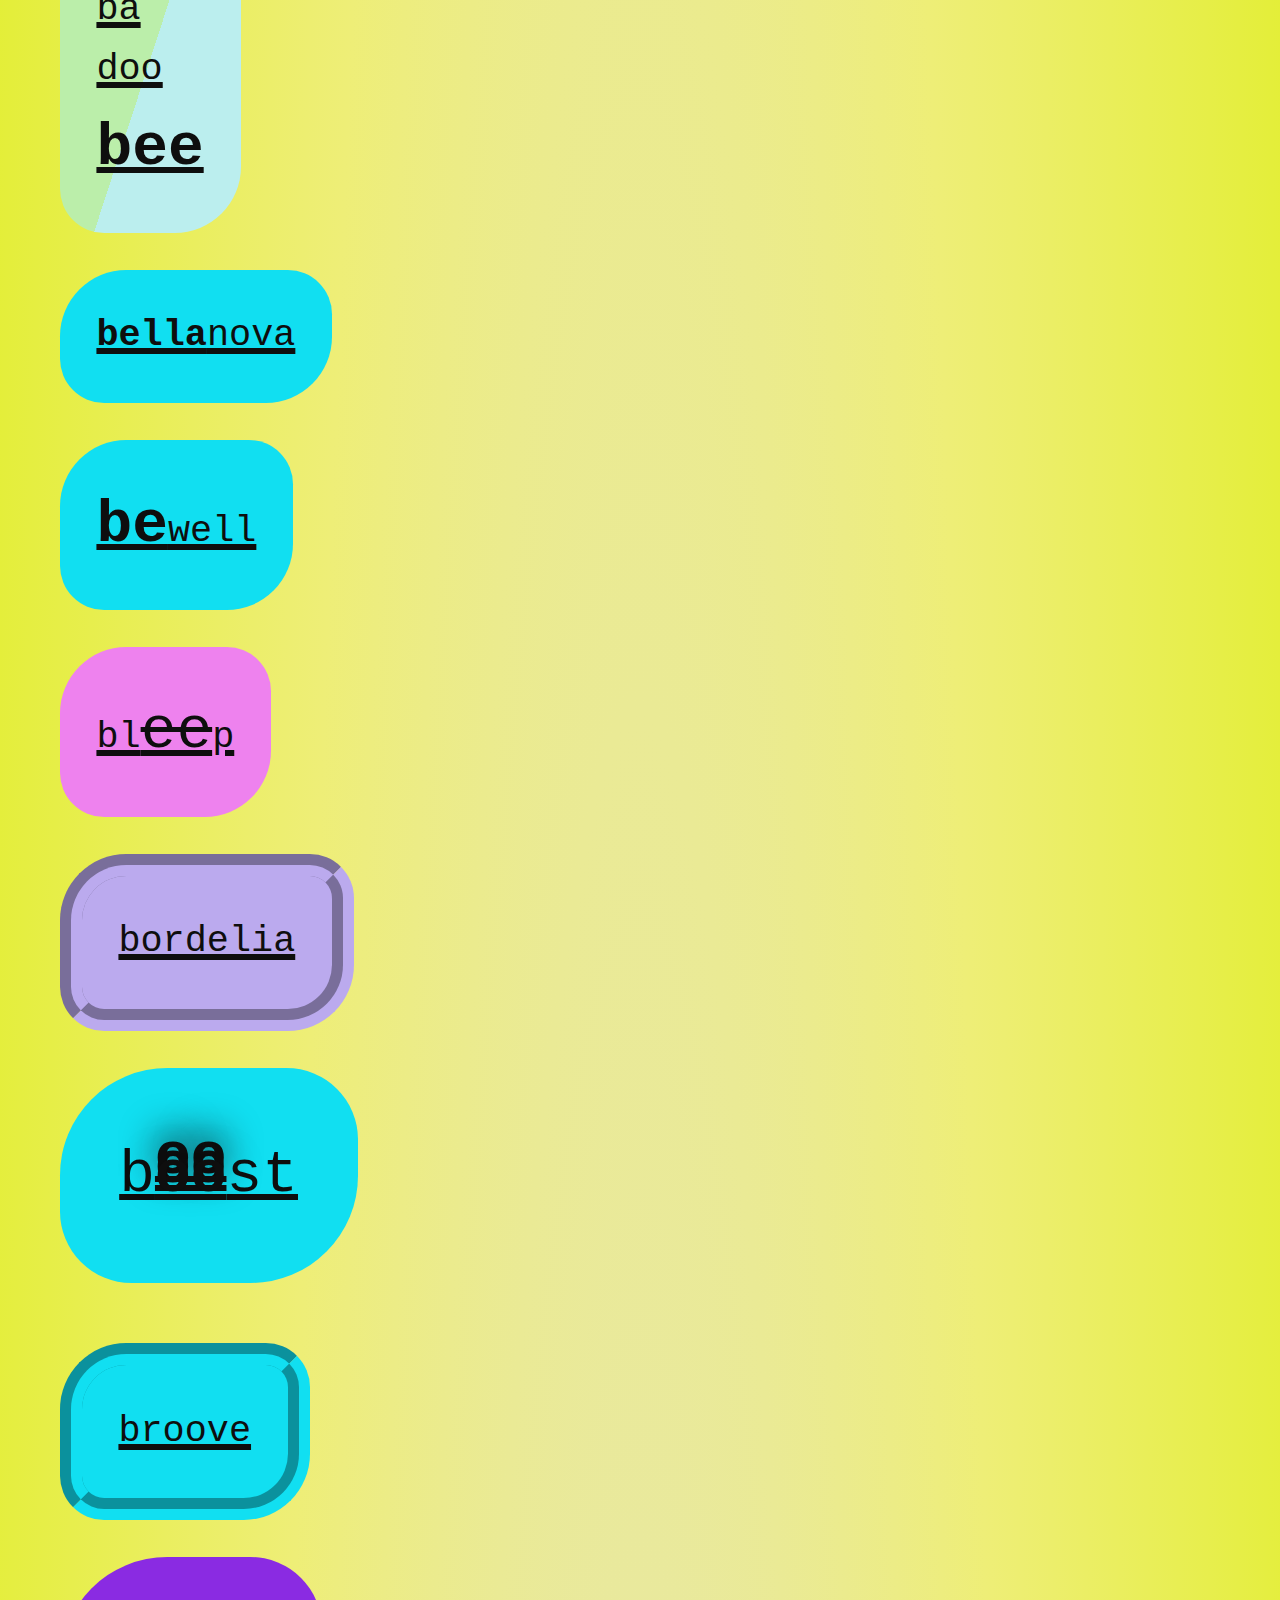
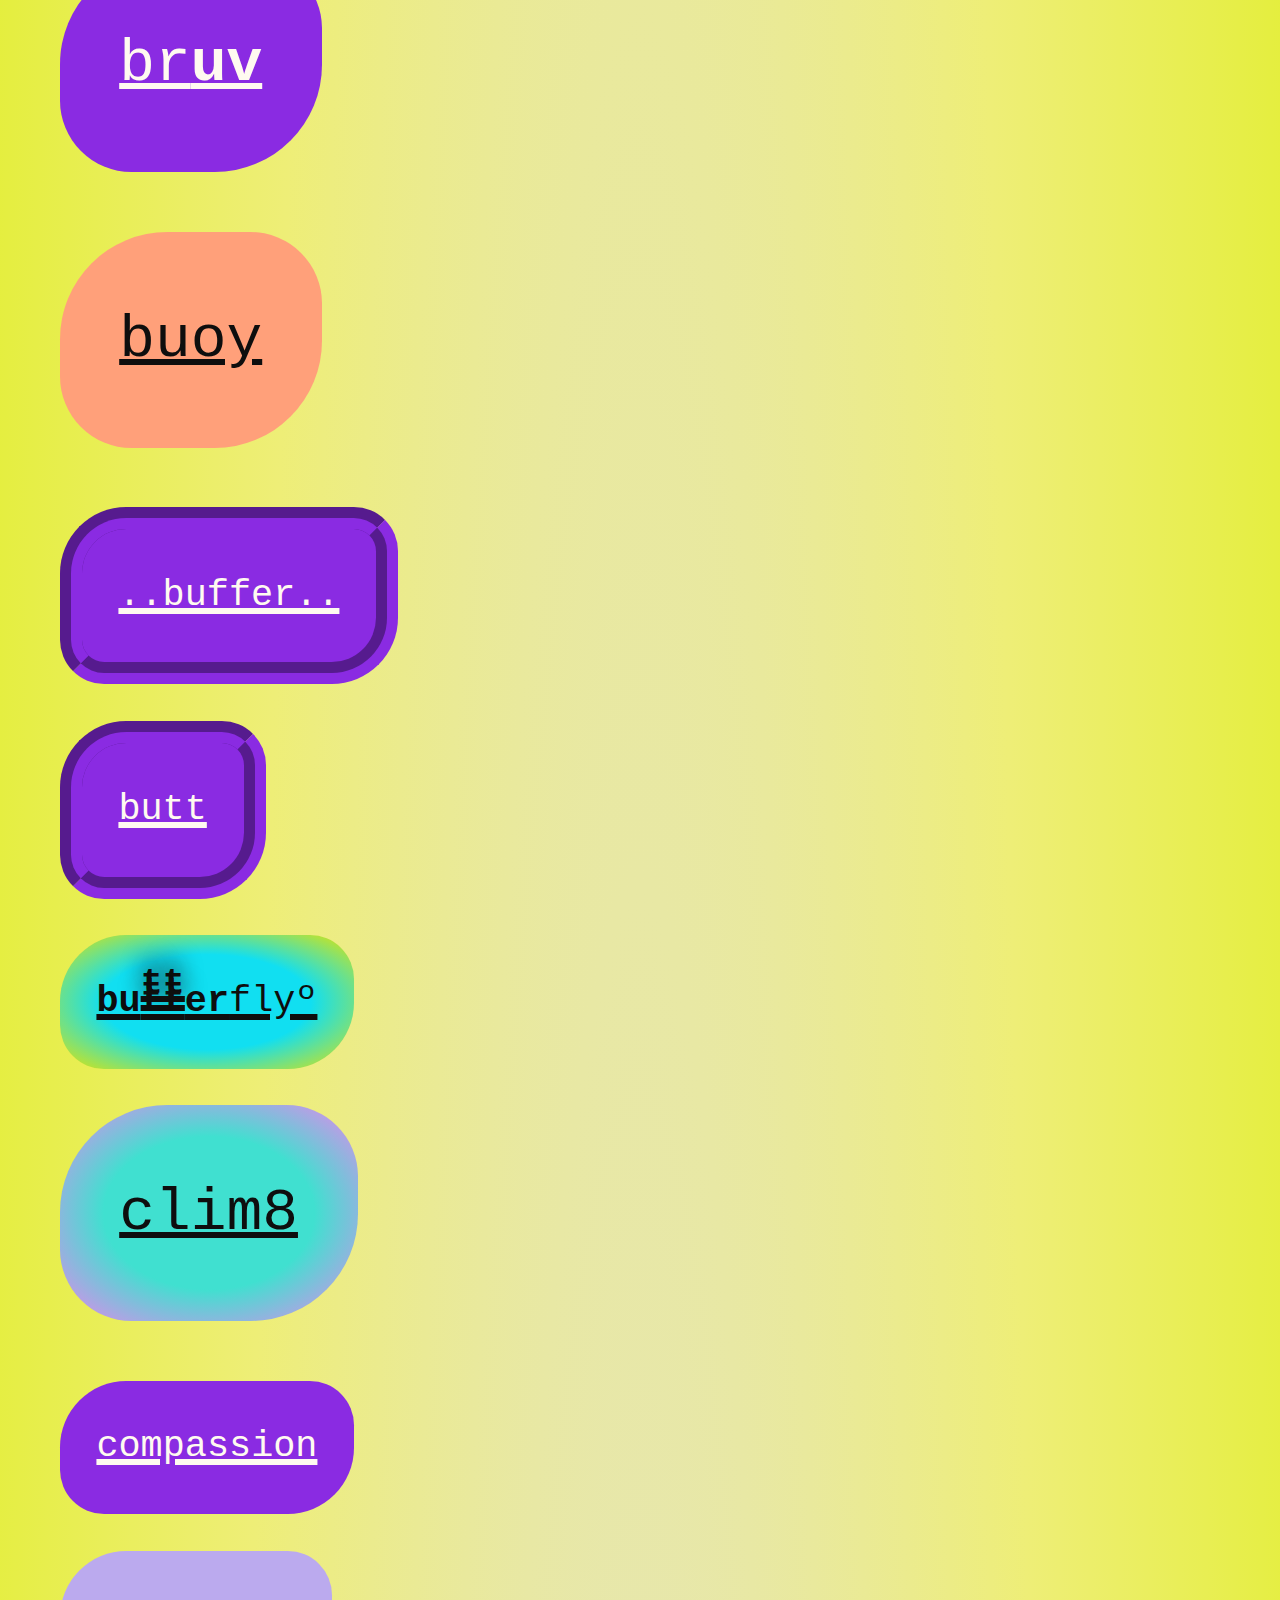
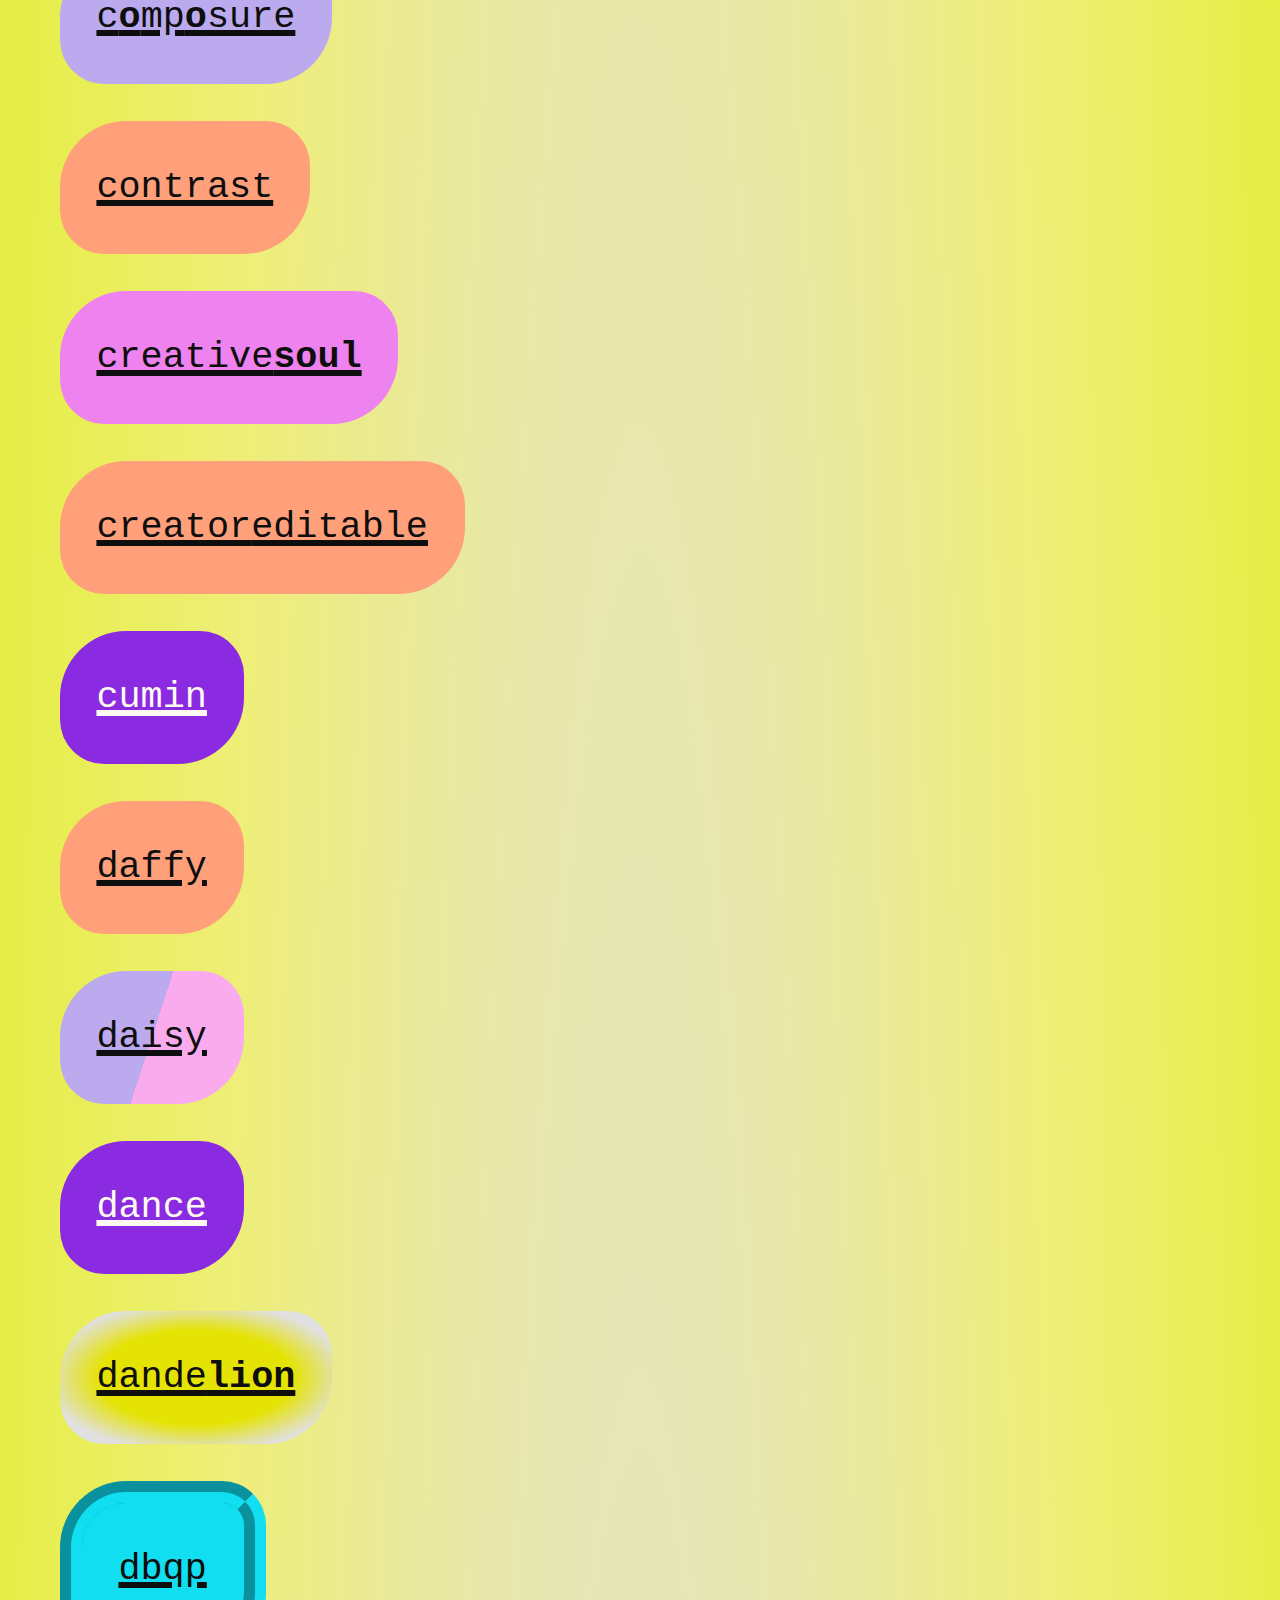
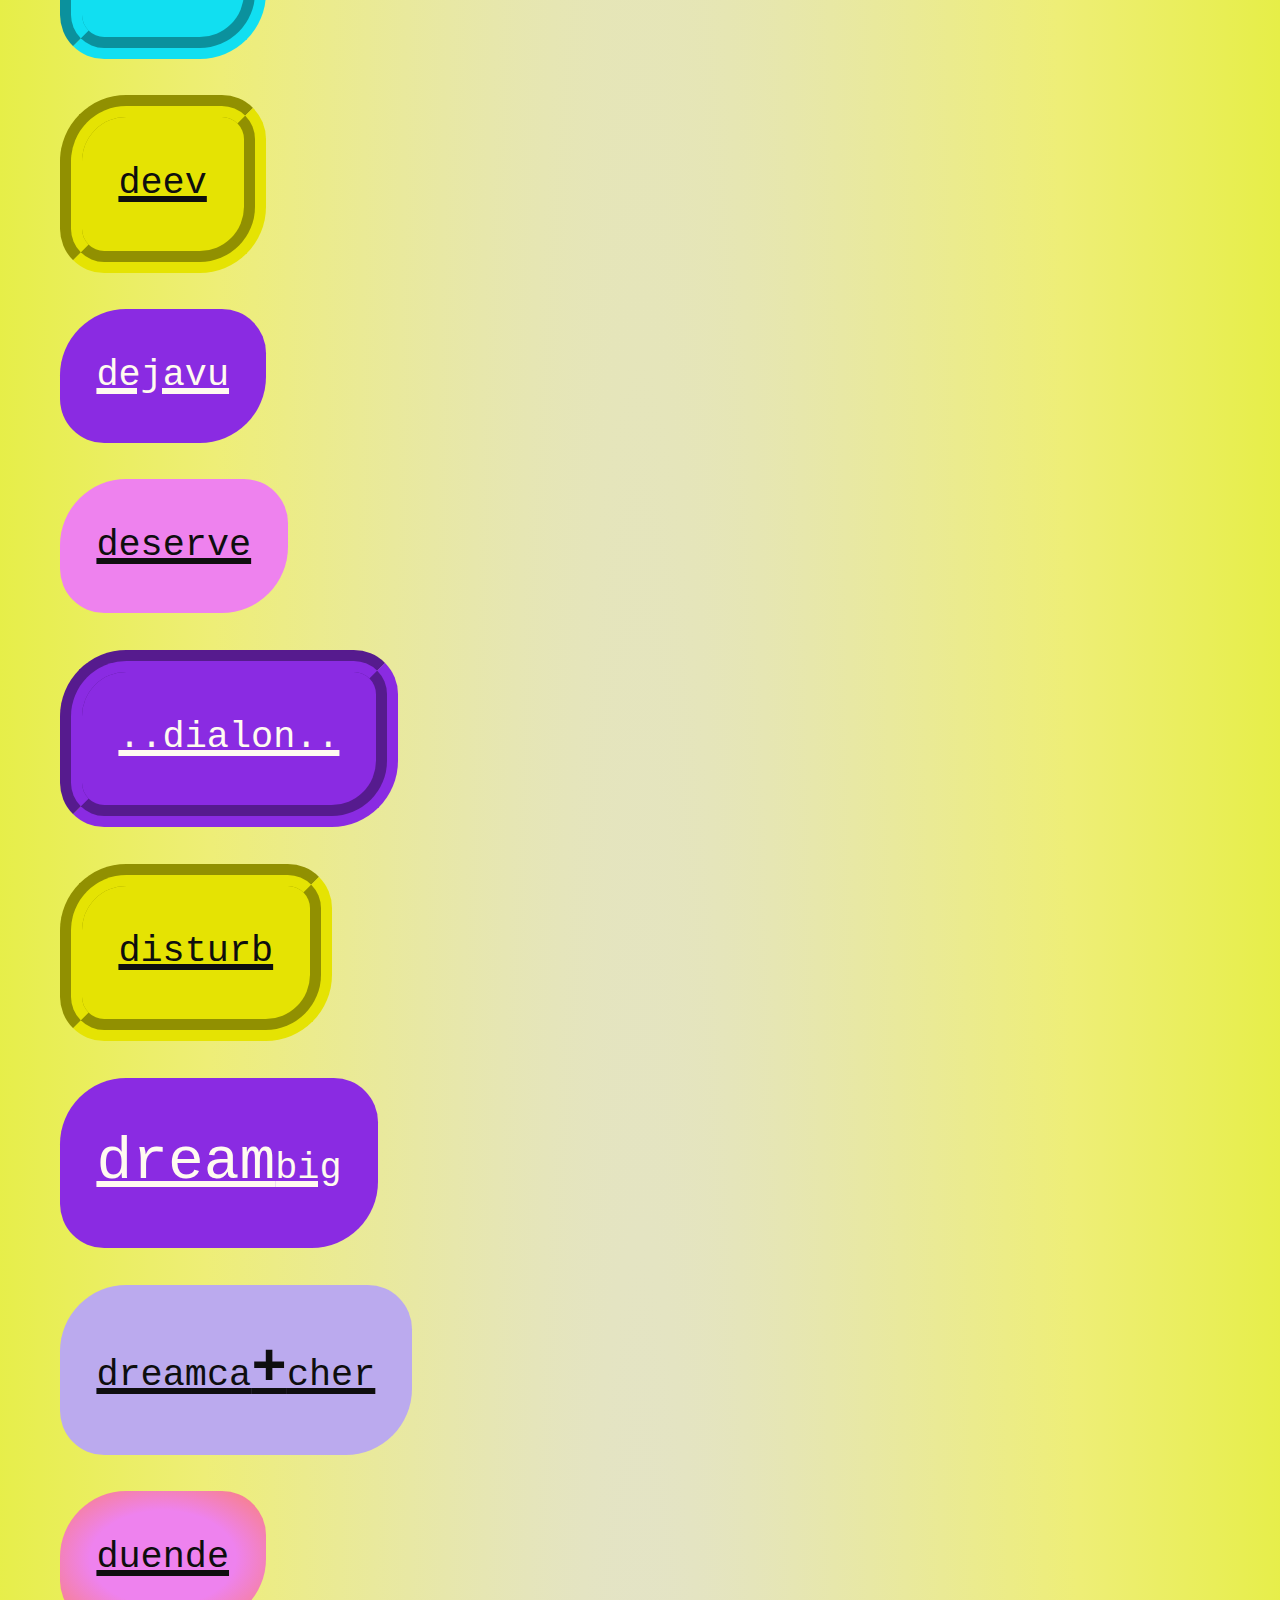
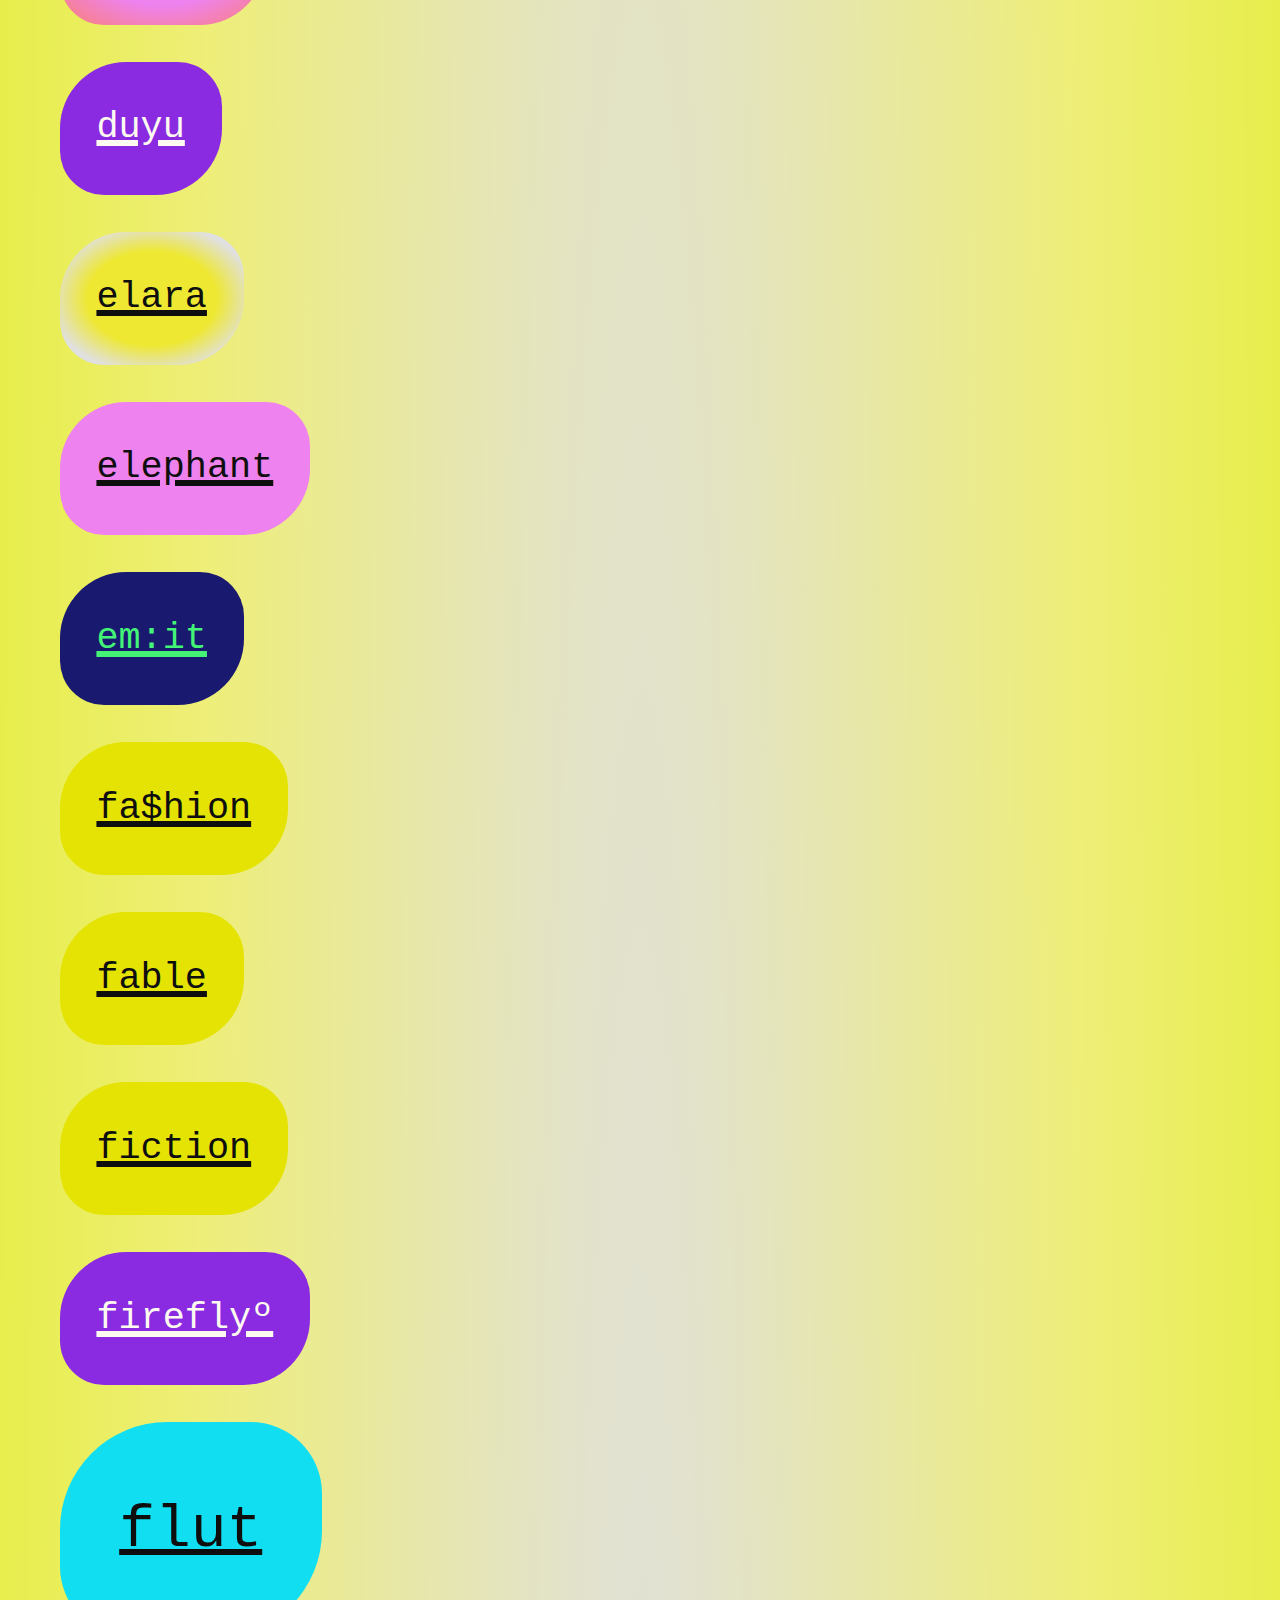
==== commit a5251738: "lifesoo" ====
--- a/index.html
+++ b/index.html
@@ -14,19 +14,41 @@
 <style media=(color)>
   .tape-bae { --tape-hex: #bae }
   .tape-black { --tape-black: midnightblue }
+  .tape-yellow { --tape-yellow: #e5e303 }
   .tape-pink { --tape-pink: violet }
   .tape-bruv { 
     --tape-hex: blueviolet;
     --tape-black: floralwhite;
   }
 
+  .piolet { --tape-pink: violet }
   .jptowtp { --tape-hex: lightsalmon }
   .glowstick {
-    background-image: radial-gradient(#ec0, #ee1, #ce0);
+    background-image: radial-gradient(#e0e0e0, #ee7, #de1);
   }
 
   .beabadoobee {
     --tape-remix: linear-gradient(.3turn, #bea 50%, #bee 50%);
+  }
+  
+  .daisyduck {
+    --tape-remix: linear-gradient(.3turn, #bae 50%, #faabee 50%);
+  }
+  
+  .synergy {
+    --tape-remix: radial-gradient(turquoise 50%, violet);
+  }
+  
+  .zorro {
+    --tape-remix: radial-gradient(violet 50%, salmon);
+  }
+  
+  .morpho {
+    --tape-remix: radial-gradient(var(--tape-blue) 50%, var(--tape-yellow));
+  }
+  
+  .bilobed {
+    --tape-remix: radial-gradient(var(--tape-yellow) 50%, var(--tape-white) 80%);
   }
 
   .broove {
@@ -66,16 +88,17 @@
 
 <nav class="wave" aria-label="murals" id="like">
   <h2 class="cull"><a href="#like">flow from one mural to another ∞)</a></h2>
-  <a class="tape-pink" href="https://webmural.com/0000000000000000000000000000000000000000000000000000000000000000000000000000000000000000000000000000">〇〇꧐꧐𑱐ººº</a>
+  <a class="tape-pink zorro" href="https://webmural.com/0000000000000000000000000000000000000000000000000000000000000000000000000000000000000000000000000000">〇〇꧐꧐𑱐ººº</a>
   <a class="tape-yellow jptowtp" href="https://webmural.com/snooze">$n<i class="tape-green">ooze</i></a>
   <a class="tape-blue tape-bruv" href="https://webmural.com/dream"><b class="blob">♭</b>ream</a>
   <a class="tape-pink" href="https://webmural.com/brose"><b class="blob">♭</b>rose</a>
+  <a class="tape-blue" href="https://webmural.com/1111">1111</a>
   <a class="tape-pink" href="https://webmural.com/143">143</a>
   <a class="tape-pink" href="https://webmural.com/333">333</a>
   <a class="tape-pink blob tape-bruv" href="https://webmural.com/6oo">6oo</a>
   <a class="tape-blue blob" href="https://webmural.com/79">79</a>
-  <a class="tape-pink" href="https://webmural.com/dfmu">DFMU</a>
-  <a class="tape-pink" href="https://webmural.com/diy">DIY</a>
+  <a class="tape-pink zorro" href="https://webmural.com/dfmu">DFMU</a>
+  <a class="tape-pink piolet" href="https://webmural.com/diy">DIY</a>
   <a class="tape-pink" href="https://webmural.com/dot">DOT</a>
   <a class="tape-blue" href="https://webmural.com/edm">EDM</a>
   <a class="tape-blue" href="https://webmural.com/foaf">FOAF</a>
@@ -83,7 +106,7 @@
   <a class="tape-blue jptowtp" href="https://webmural.com/jptowtp">JPTOWTP</a>
   <a class="tape-yellow" href="https://webmural.com/ktp">KTP</a>
   <a class="tape-pink" href="https://webmural.com/momg">MOMG</a>
-  <a class="tape-yellow" href="https://webmural.com/mpf">MPF</a>
+  <a class="tape-yellow tape-bruv blob" href="https://webmural.com/mpf">MPF</a>
   <a class="tape-green" href="https://webmural.com/pg">PG-182</a>
   <a class="tape-blue" href="https://webmural.com/turf">TURFing</a>
   <a class="tape-blue" href="https://webmural.com/tdor">TDoR</a>
@@ -92,7 +115,7 @@
   <a class="tape-yellow" href="https://webmural.com/abundance">abun<b>dance</b></a>
   <a class="tape-yellow tape-bruv broove" href="https://webmural.com/aim">aim</a>
   <a class="tape-blue blob" href="https://webmural.com/air">air</a>
-  <a class="tape-pink" href="https://webmural.com/airwaves">air<b class="blob">wav</b>es</a>
+  <a class="tape-blue" href="https://webmural.com/airwaves">air<b class="blob">wav</b>es</a>
   <a class="tape-blue blob" href="https://webmural.com/aoyo">aoyo</a>
   <a class="tape-pink tape-bruv blob" href="https://webmural.com/auva">auva</a>
   <a class="tape-blue blob" href="https://webmural.com/avua">avua</a>
@@ -108,44 +131,44 @@
   <a class="tape-blue blob" href="https://webmural.com/boost">b<b class="boost">oo</b>st</a>
   <a class="tape-blue broove" href="https://webmural.com/broove">broove</a>
   <a class="tape-pink tape-bruv blob" href="https://webmural.com/bruv">br<b>uv</b></a>
-  <a class="tape-yellow blob" href="https://webmural.com/buoy">buoy</a>
-  <a class="tape-pink tape-bae broove" href="https://webmural.com/buffer">..buffer..</a>
+  <a class="tape-yellow jptowtp blob" href="https://webmural.com/buoy">buoy</a>
+  <a class="tape-pink tape-bruv broove" href="https://webmural.com/buffer">..buffer..</a>
   <a class="tape-pink tape-bruv broove" href="https://webmural.com/butt">butt</a>
-  <a class="tape-yellow" href="https://webmural.com/butterfly"><b>bu<b class="boost">tt</b>er</b>flyº</a>
-  <a class="tape-pink blob" href="https://webmural.com/clim8">clim8</a>
+  <a class="tape-yellow morpho" href="https://webmural.com/butterfly"><b>bu<b class="boost">tt</b>er</b>flyº</a>
+  <a class="tape-pink blob synergy" href="https://webmural.com/clim8">clim8</a>
   <a class="tape-blue tape-bruv" href="https://webmural.com/compassion">compassion</a>
-  <a class="tape-blue" href="https://webmural.com/composure">c<b>o</b>mp<b>o</b>sure</a>
-  <a class="tape-pink" href="https://webmural.com/contrast">contrast</a>
+  <a class="tape-blue tape-bae" href="https://webmural.com/composure">c<b>o</b>mp<b>o</b>sure</a>
+  <a class="tape-pink jptowtp" href="https://webmural.com/contrast">contrast</a>
   <a class="tape-pink" href="https://webmural.com/creativesoul">creative<b>soul</b></a>
-  <a class="tape-black tape-bae" href="https://webmural.com/creatoreditable">creator<wbr>editable</a>
-  <a class="tape-yellow" href="https://webmural.com/cumin">cumin</a>
-  <a class="tape-yellow" href="https://webmural.com/daffy">daffy</a>
-  <a class="tape-yellow" href="https://webmural.com/daisy">daisy</a>
-  <a class="tape-pink" href="https://webmural.com/dance">dance</a>
-  <a class="tape-yellow" href="https://webmural.com/dandelion">dande<b>lion</b></a>
-  <a class="tape-yellow broove" href="https://webmural.com/dbqp">dbqp</a>
+  <a class="tape-pink jptowtp" href="https://webmural.com/creatoreditable">creator<wbr>editable</a>
+  <a class="tape-yellow tape-bruv" href="https://webmural.com/cumin">cumin</a>
+  <a class="tape-yellow jptowtp" href="https://webmural.com/daffy">daffy</a>
+  <a class="tape-white daisyduck" href="https://webmural.com/daisy">daisy</a>
+  <a class="tape-pink tape-bruv" href="https://webmural.com/dance">dance</a>
+  <a class="tape-yellow bilobed" href="https://webmural.com/dandelion">dande<b>lion</b></a>
+  <a class="tape-blue broove" href="https://webmural.com/dbqp">dbqp</a>
   <a class="tape-yellow broove" href="https://webmural.com/deev">deev</a>
-  <a class="tape-pink" href="https://webmural.com/dejavu">dejavu</a>
+  <a class="tape-pink tape-bruv" href="https://webmural.com/dejavu">dejavu</a>
   <a class="tape-pink" href="https://webmural.com/deserve">deserve</a>
   <a class="tape-yellow tape-bruv broove" href="https://webmural.com/dialon">..dialon..</a>
   <a class="tape-yellow broove" href="https://webmural.com/disturb">disturb</a>
   <a class="tape-white tape-bruv" href="https://webmural.com/dreambig"><span class="blob">dream</span>big</a>
   <a class="tape-yellow tape-bae" href="https://webmural.com/dreamcatcher">dreamca<b class="blob">+</b>cher</a>
-  <a class="tape-yellow" href="https://webmural.com/duende">duende</a>
-  <a class="tape-yellow" href="https://webmural.com/duyu">duyu</a>
-  <a class="tape-yellow" href="https://webmural.com/elara">elara</a>
+  <a class="tape-yellow zorro" href="https://webmural.com/duende">duende</a>
+  <a class="tape-yellow tape-bruv" href="https://webmural.com/duyu">duyu</a>
+  <a class="tape-white bilobed" href="https://webmural.com/elara">elara</a>
   <a class="tape-pink" href="https://webmural.com/elephant">elephant</a>
   <a class="tape-green tape-black" href="https://webmural.com/emit">em:it</a>
   <a class="tape-yellow" href="https://webmural.com/fashion">fa$hion</a>
   <a class="tape-yellow" href="https://webmural.com/fable">fable</a>
   <a class="tape-yellow" href="https://webmural.com/fiction">fiction</a>
-  <a class="tape-pink" href="https://webmural.com/firefly">fireflyº</a>
+  <a class="tape-pink tape-bruv" href="https://webmural.com/firefly">fireflyº</a>
   <a class="tape-blue blob" href="https://webmural.com/flut">flut</a>
   <a class="tape-pink tape-bruv blob" href="https://webmural.com/fnuv">f<sup>nuv</sup></a>
-  <a class="tape-pink tape-bruv" href="https://webmural.com/fwdkiss">fwd<i>kiss</i></a>
-  <a class="tape-pink" href="https://webmural.com/goofy">g<b>oo</b>fy</a>
+  <a class="tape-pink zorro" href="https://webmural.com/fwdkiss">fwd<i>kiss</i></a>
+  <a class="tape-pink jptowtp" href="https://webmural.com/goofy">g<b>oo</b>fy</a>
   <a class="tape-yellow" href="https://webmural.com/hmusb">hmusb</a>
-  <a class="tape-pink" href="https://webmural.com/hope">hope</a>
+  <a class="tape-pink blob" href="https://webmural.com/hope">hope</a>
   <a class="tape-yellow blob" href="https://webmural.com/iffy">iffy</a>
   <a class="tape-pink" href="https://webmural.com/imagine">imagine</a>
   <a class="tape-yellow tape-bae" href="https://webmural.com/inertia">inertia</a>
@@ -219,6 +242,7 @@
   <a class="tape-green" href="https://webmural.com/umbrella">umbrella</a>
   <a class="tape-pink" href="https://webmural.com/violetttear">viole<b>+++</b>ear</a>
   <a class="tape-pink" href="https://webmural.com/vowel">vöwël</a>
+  <a class="tape-blue" href="https://webmural.com/waitup">waitup</a>
   <a class="tape-blue" href="https://webmural.com/web123">web123</a>
   <a class="tape-blue" href="https://webmural.com/whale">whale</a>
   <a class="tape-pink blob" href="https://webmural.com/xyz">xyz</a>
@@ -228,19 +252,19 @@
 </nav>
 
 <nav class="wave" aria-label="codes">
-  <h3><a class="tape-yellow" href="https://webmural.com/larva">creaturing</a></h3>
-  <a class="tape-yellow" href="https://webmural.com/html">hyperlove</a>
-  <a class="tape-yellow" href="https://webmural.com/css">freestyles</a>
-  <a class="tape-yellow" href="https://webmural.com/templates">templates</a>
-  <a class="tape-yellow" href="https://s9a.page">synesthesia</a>
-  <a class="tape-yellow" href="https://p9e.page">perspective</a>
-  <a class="tape-yellow" href="https://webmural.com/honeyspider">open<wbr>webz</a>
-  <a class="tape-yellow" href="https://octopus.boo">impulse<b>∞</b></a>
+  <h3><a class="tape-yellow bilobed" href="https://webmural.com/larva">creaturing</a></h3>
+  <a class="tape-pink" href="https://webmural.com/html">hyperlove</a>
+  <a class="tape-pink" href="https://webmural.com/css">freestyles</a>
+  <a class="tape-blue" href="https://webmural.com/templates">templates</a>
+  <a class="tape-pink" href="https://s9a.page">synesthesia</a>
+  <a class="tape-yellow tape-bae" href="https://p9e.page">perspective</a>
+  <a class="tape-yellow tape-bruv" href="https://webmural.com/honeyspider">open<wbr>webz</a>
+  <a class="tape-pink daisyduck" href="https://octopus.boo">impulse<b>∞</b></a>
 </nav>
 
 <article aria-label="ethos" id="ethos">
   <h2 class="tide">
-    <a class="tape-yellow" href="https://webmural.com/nature">We are <em>1</em></a><br>
+    <a class="tape-yellow synergy" href="https://webmural.com/nature">We are <em>1</em></a><br>
     <br>
     <a class="tape-blue jptowtp" href="https://webmural.com/pillow">We<s>"</s>re</a>
     <a class="tape-blue" href="https://webmural.com/testing"><i>any</i>one<br></a>
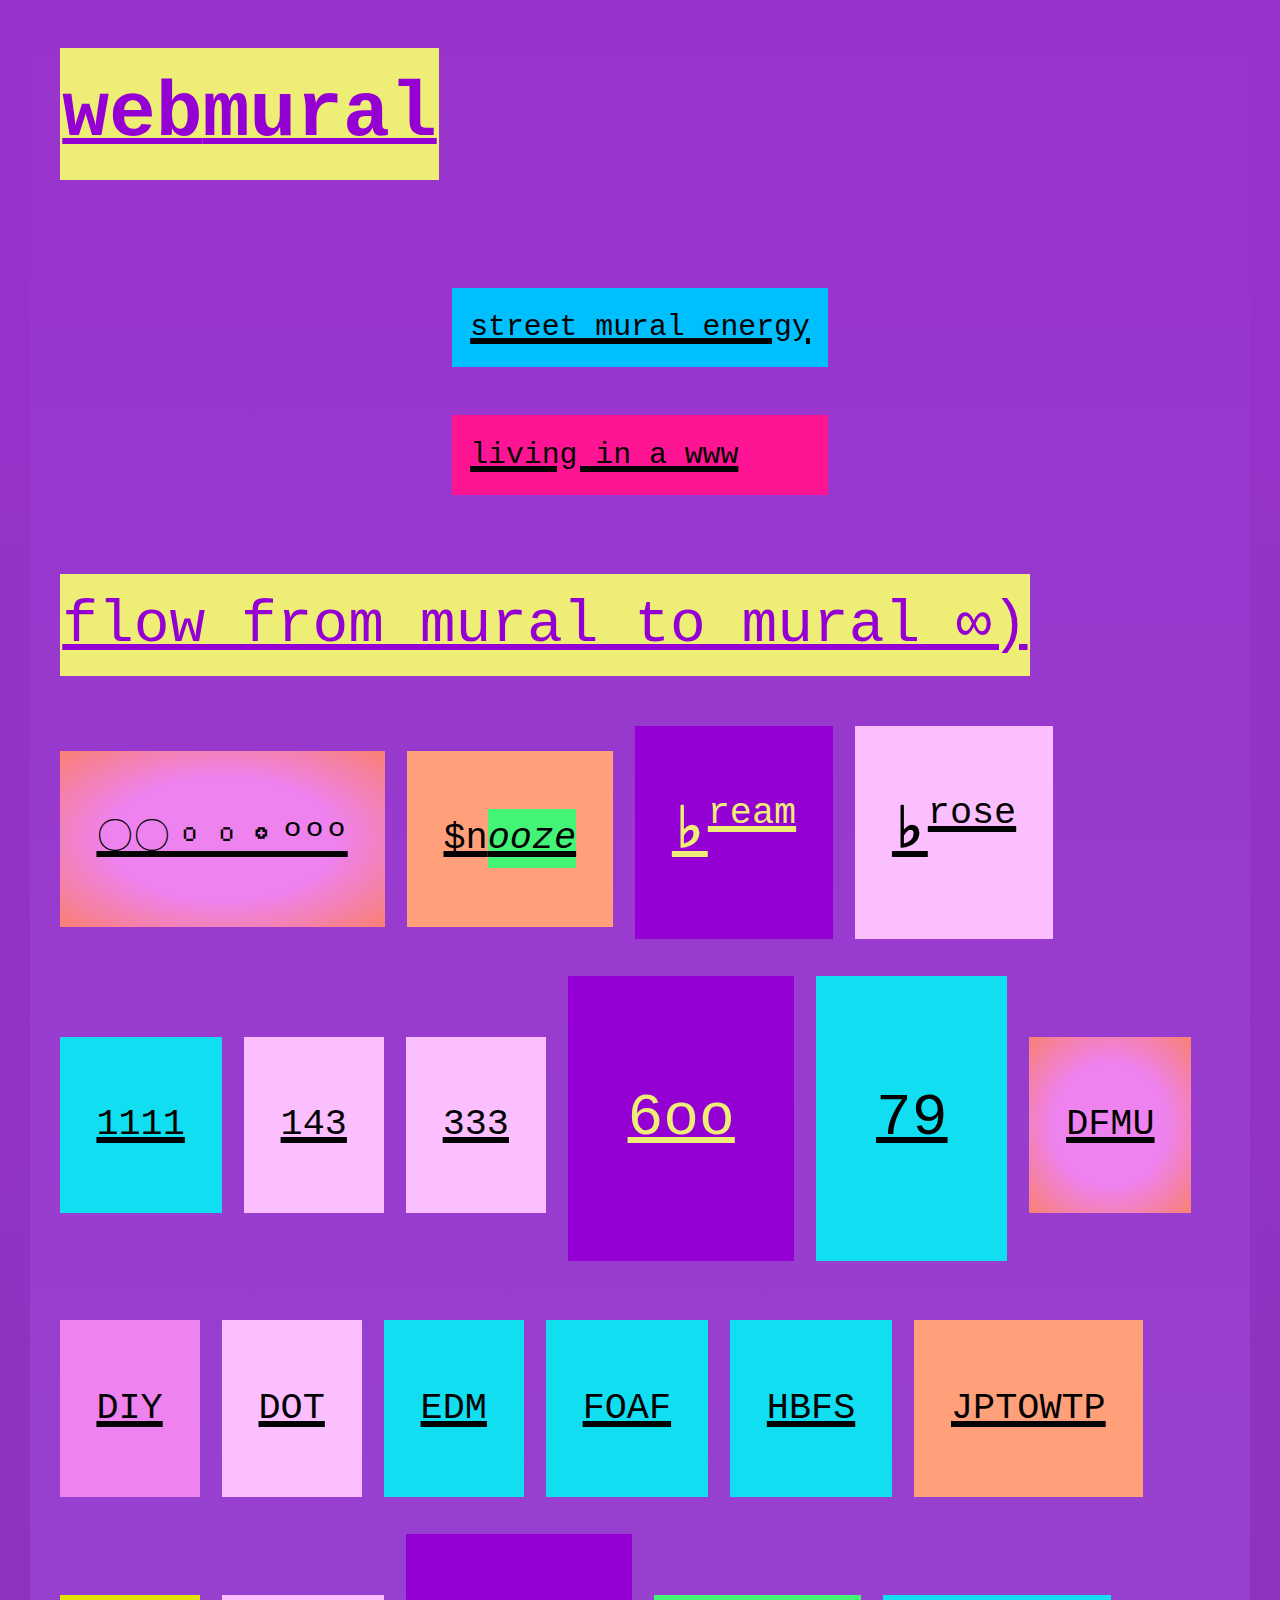
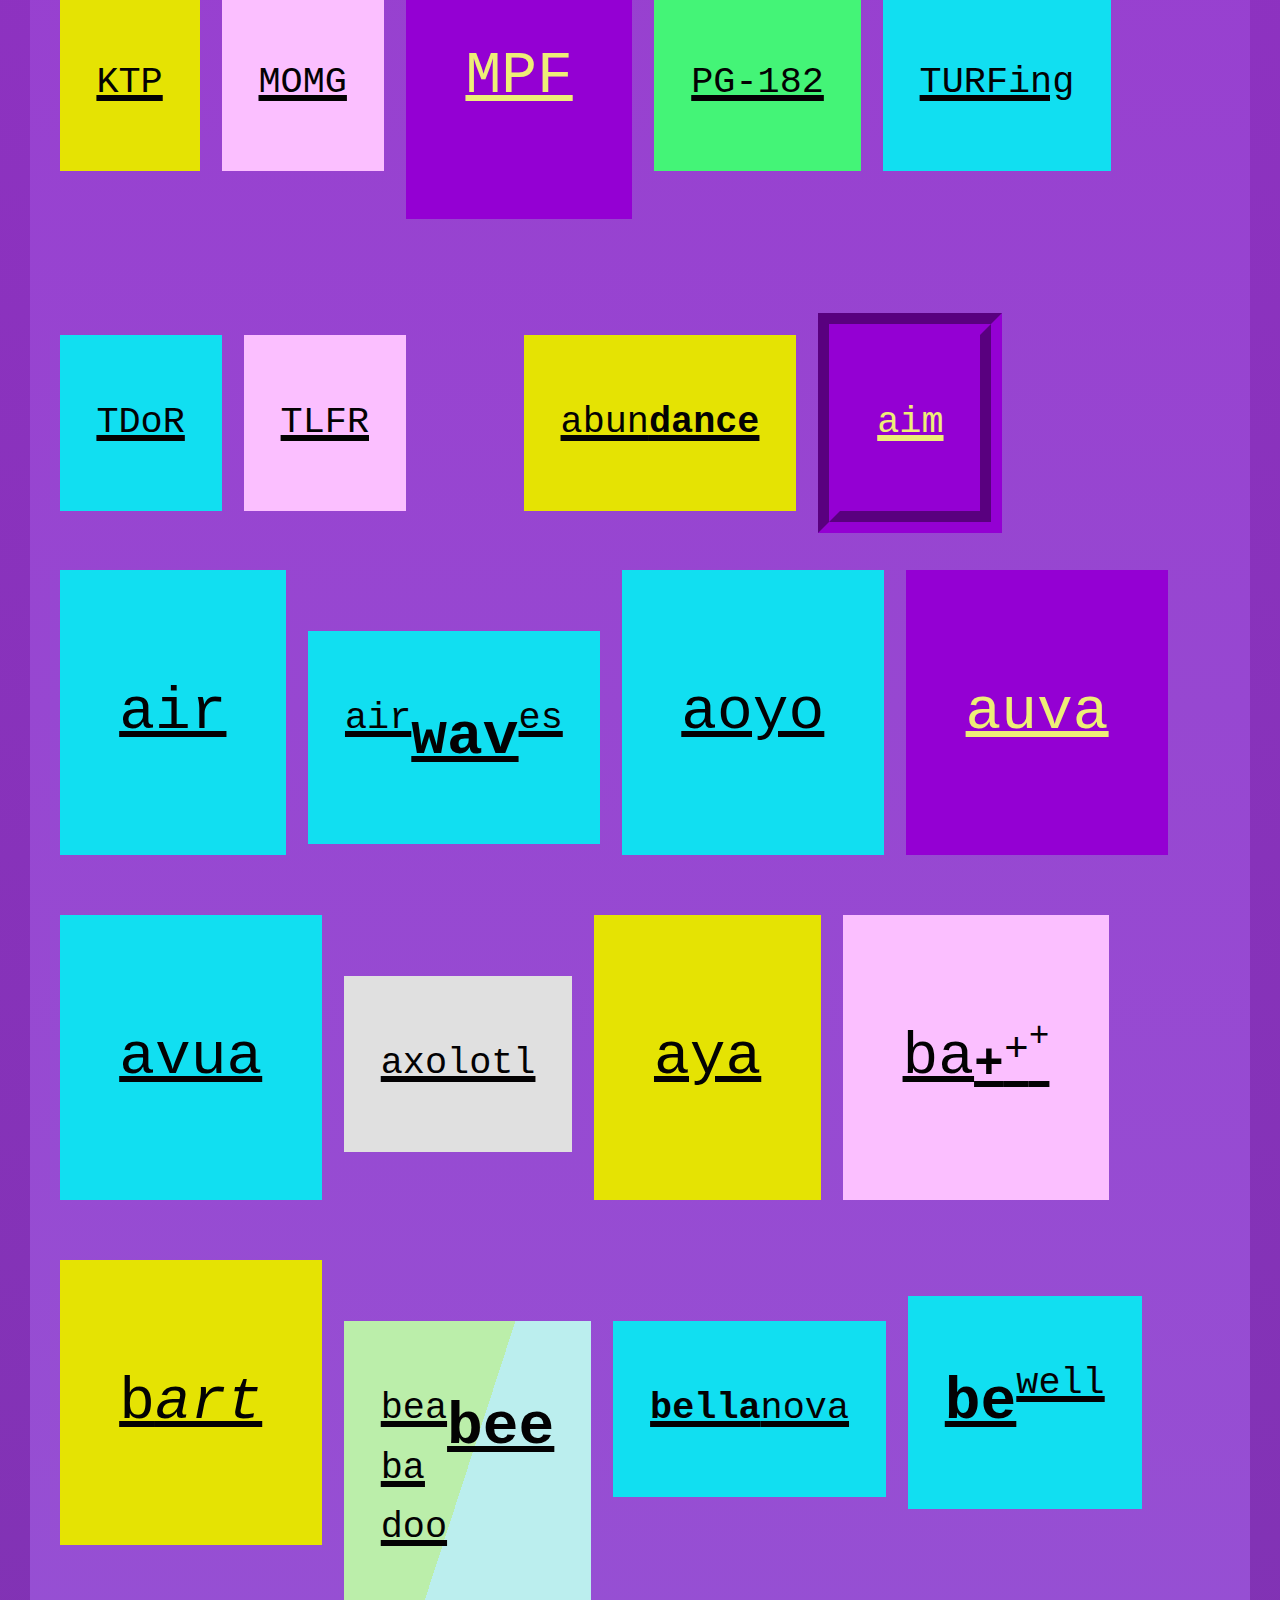
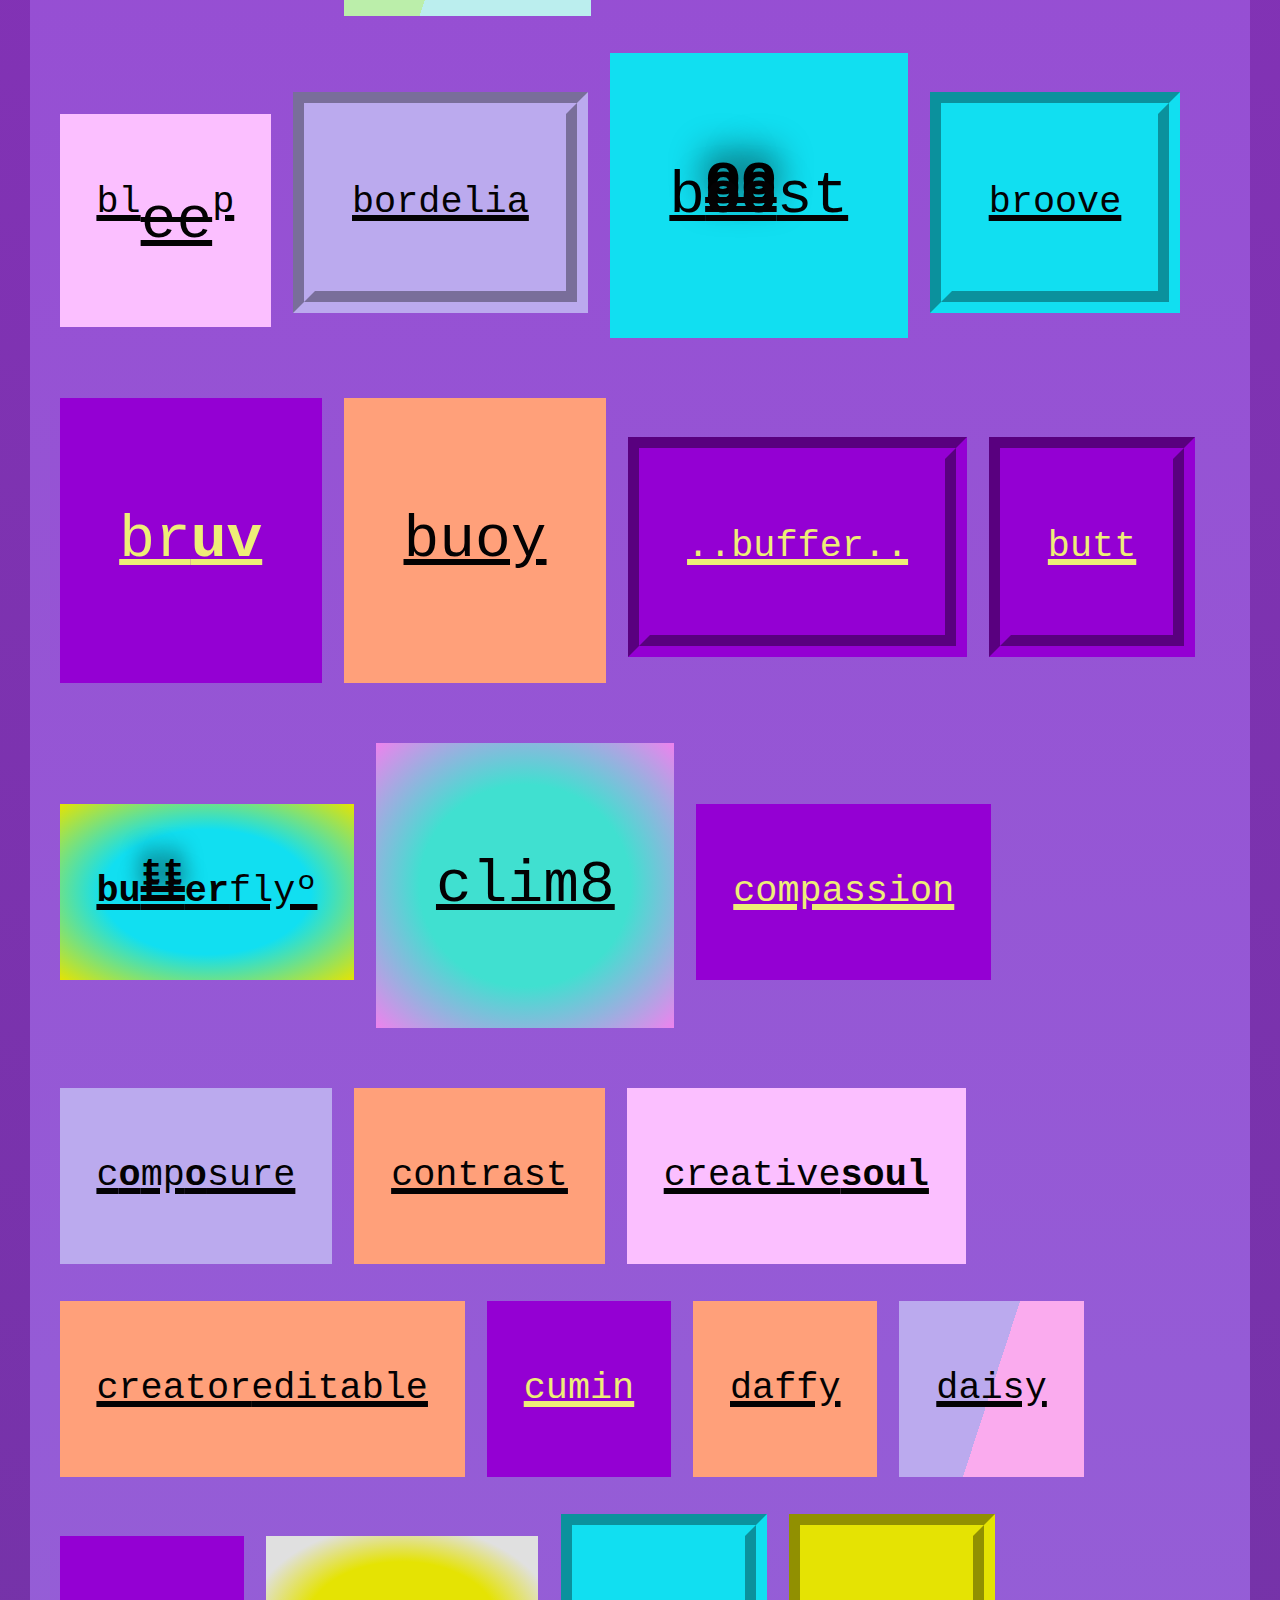
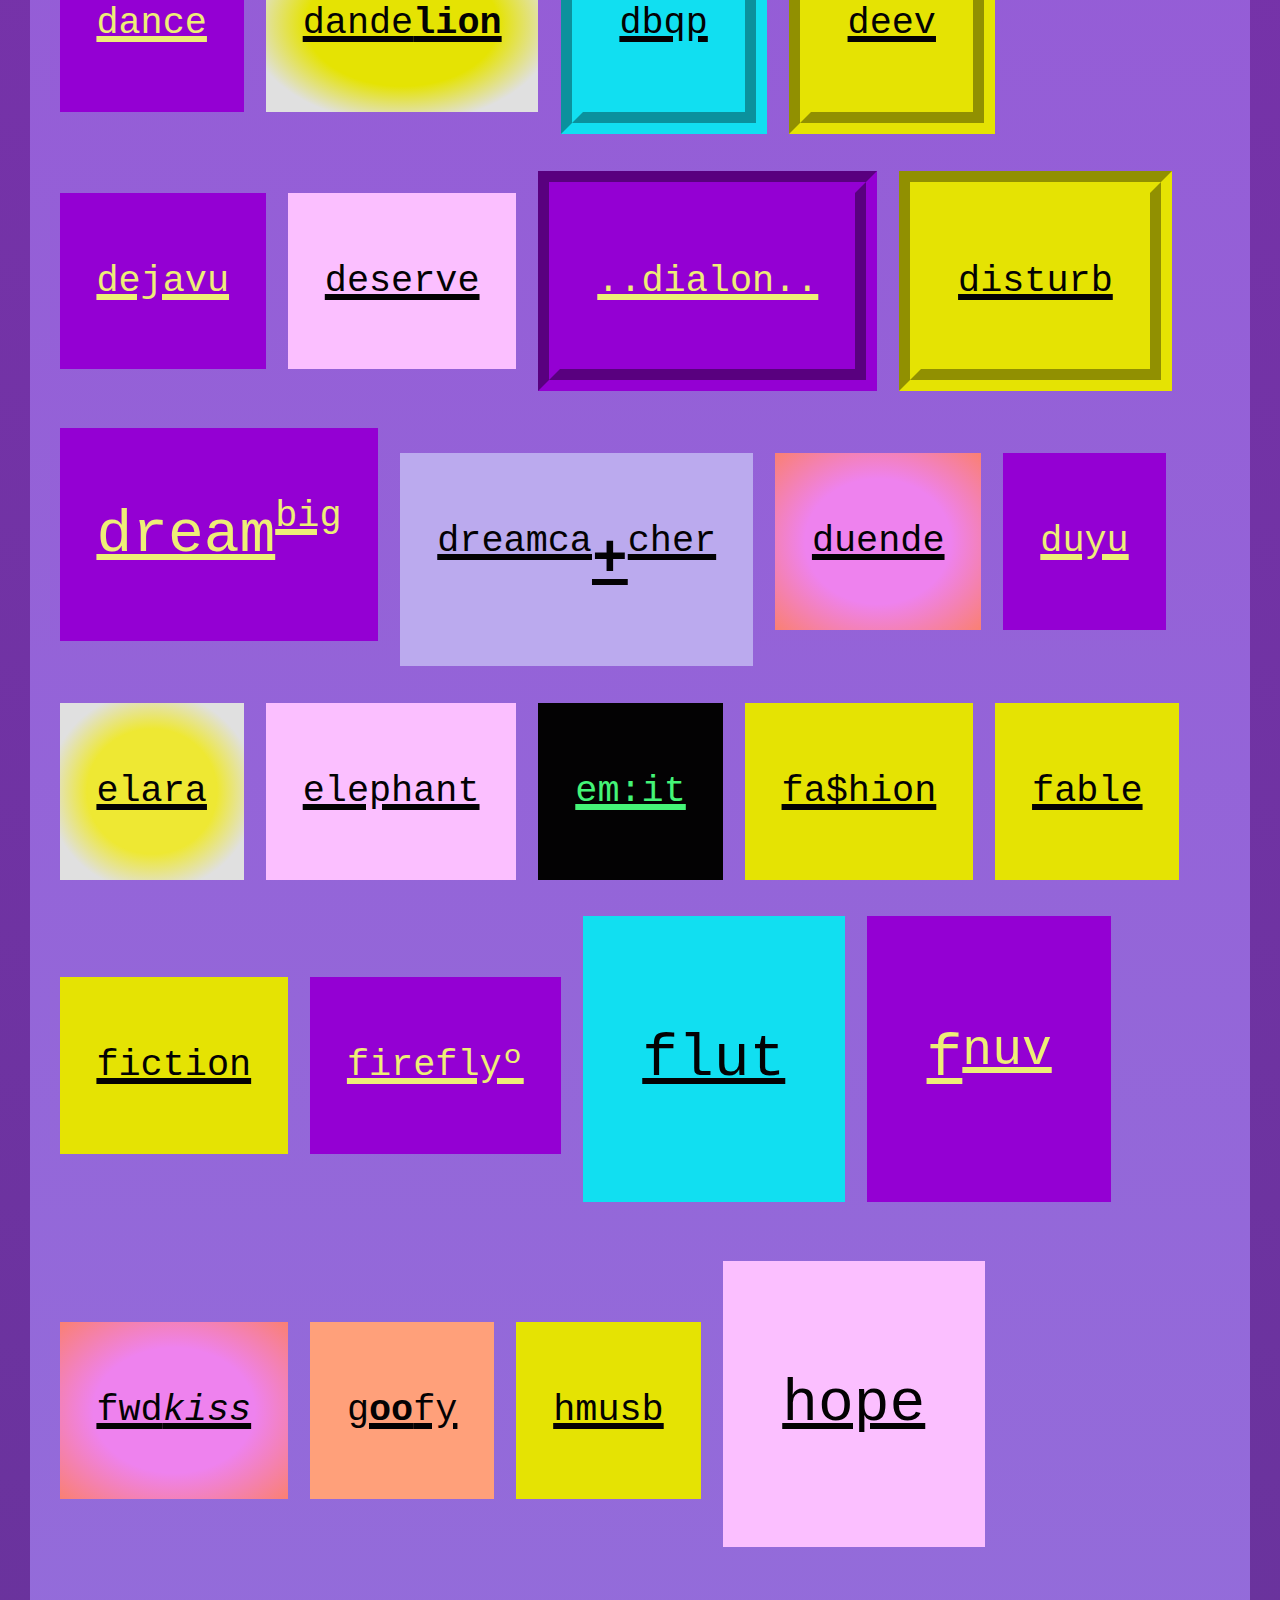
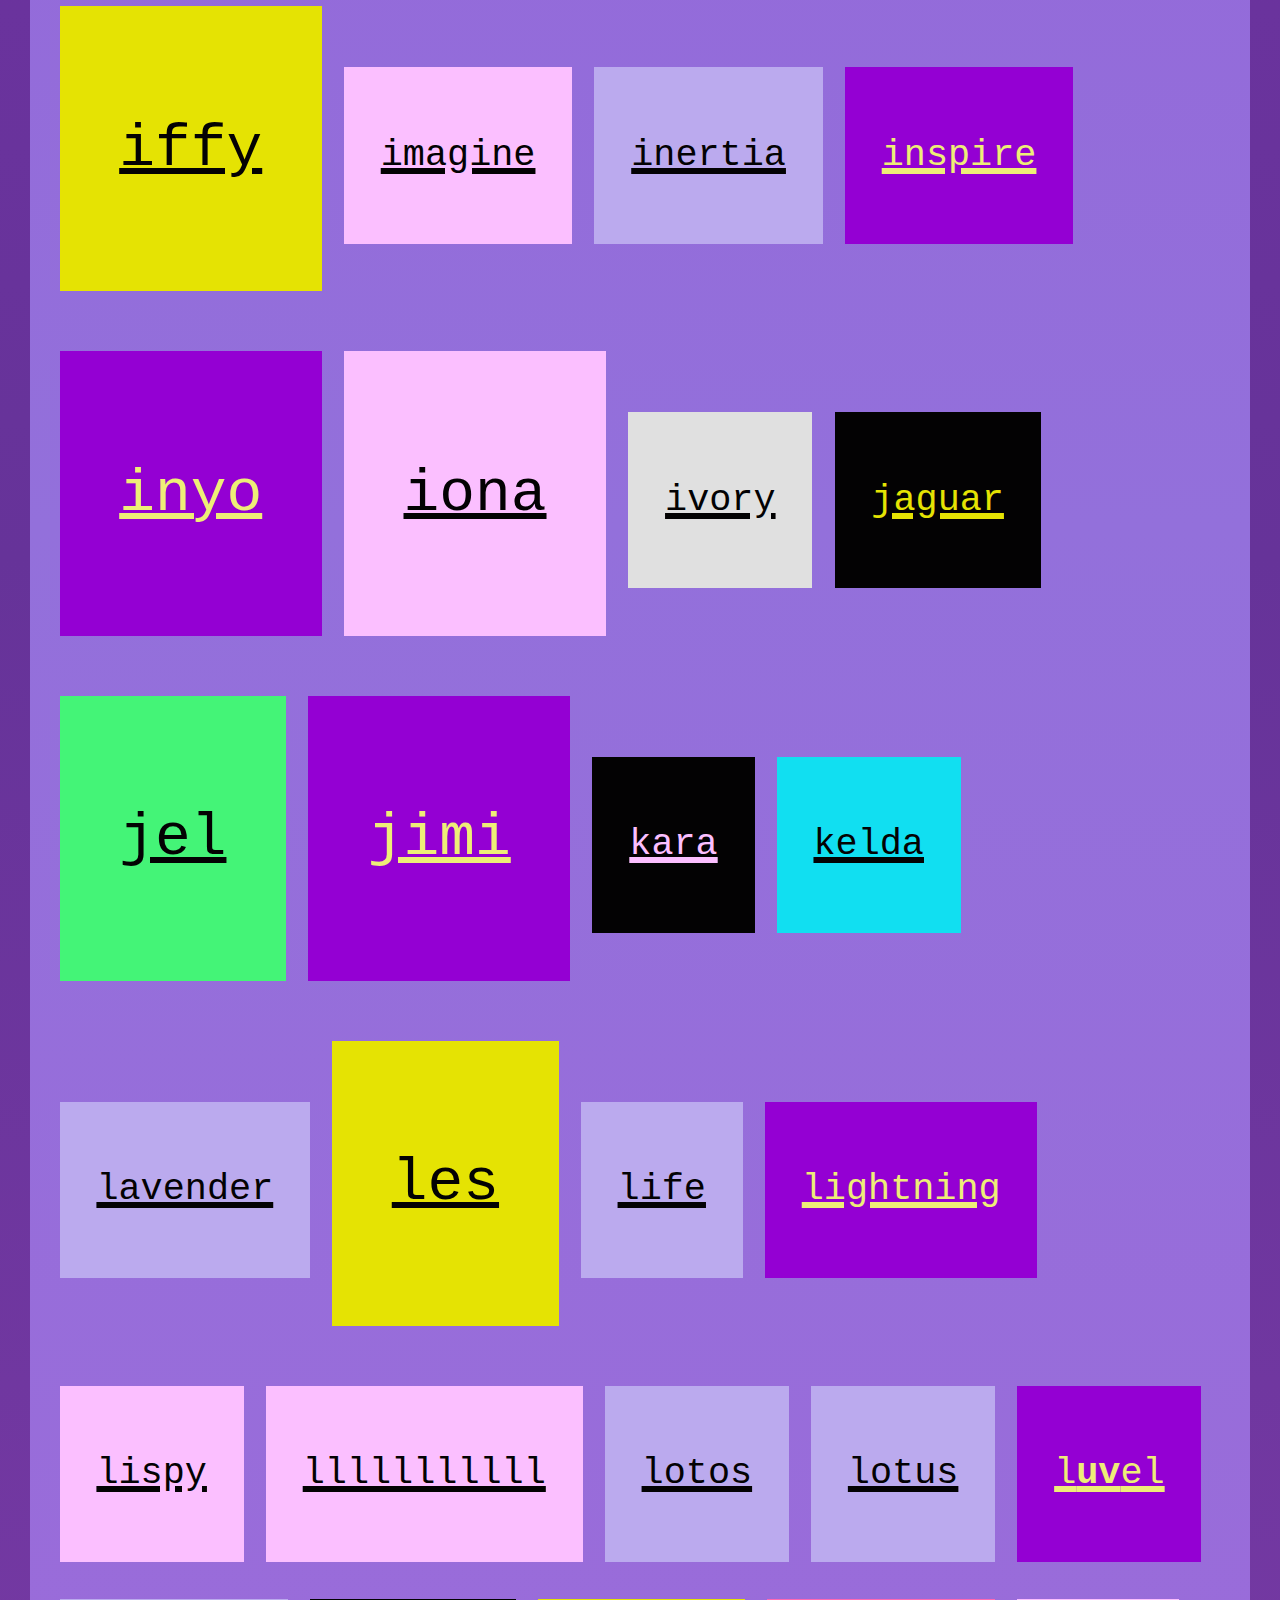
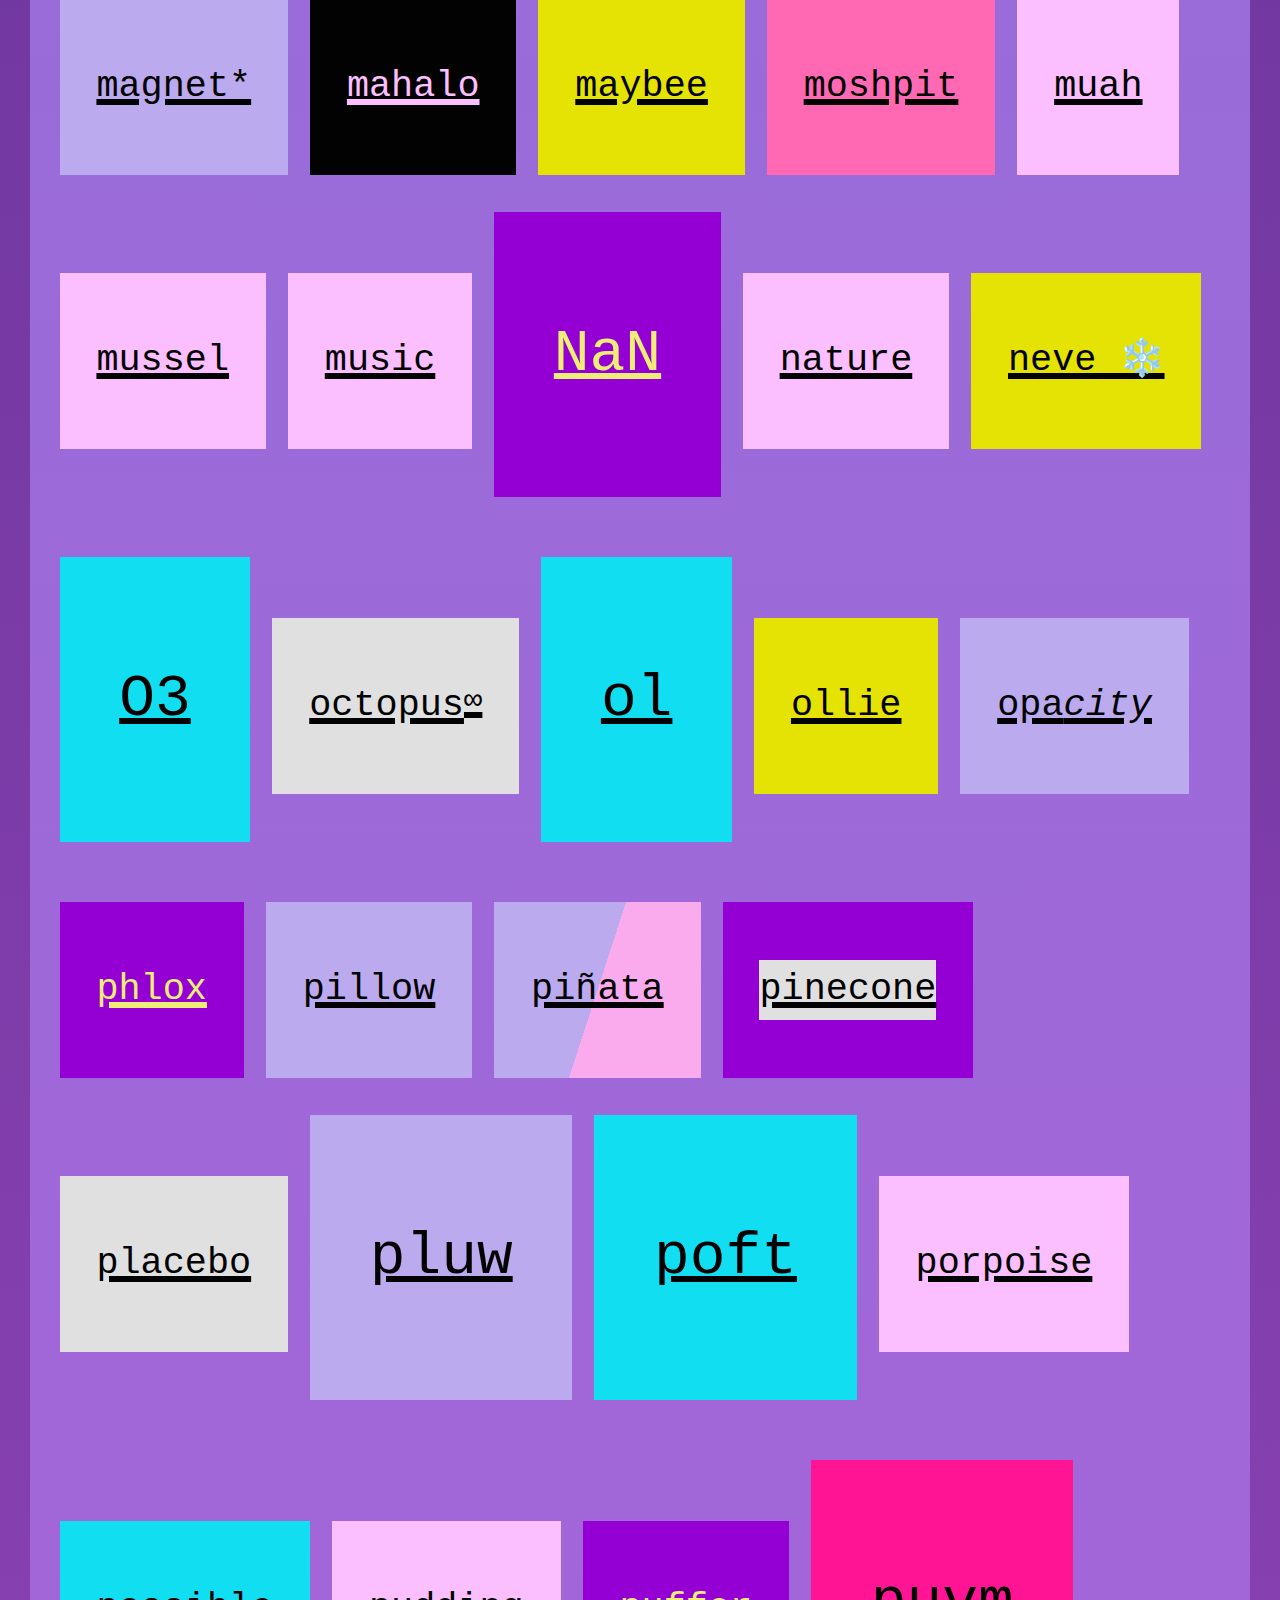
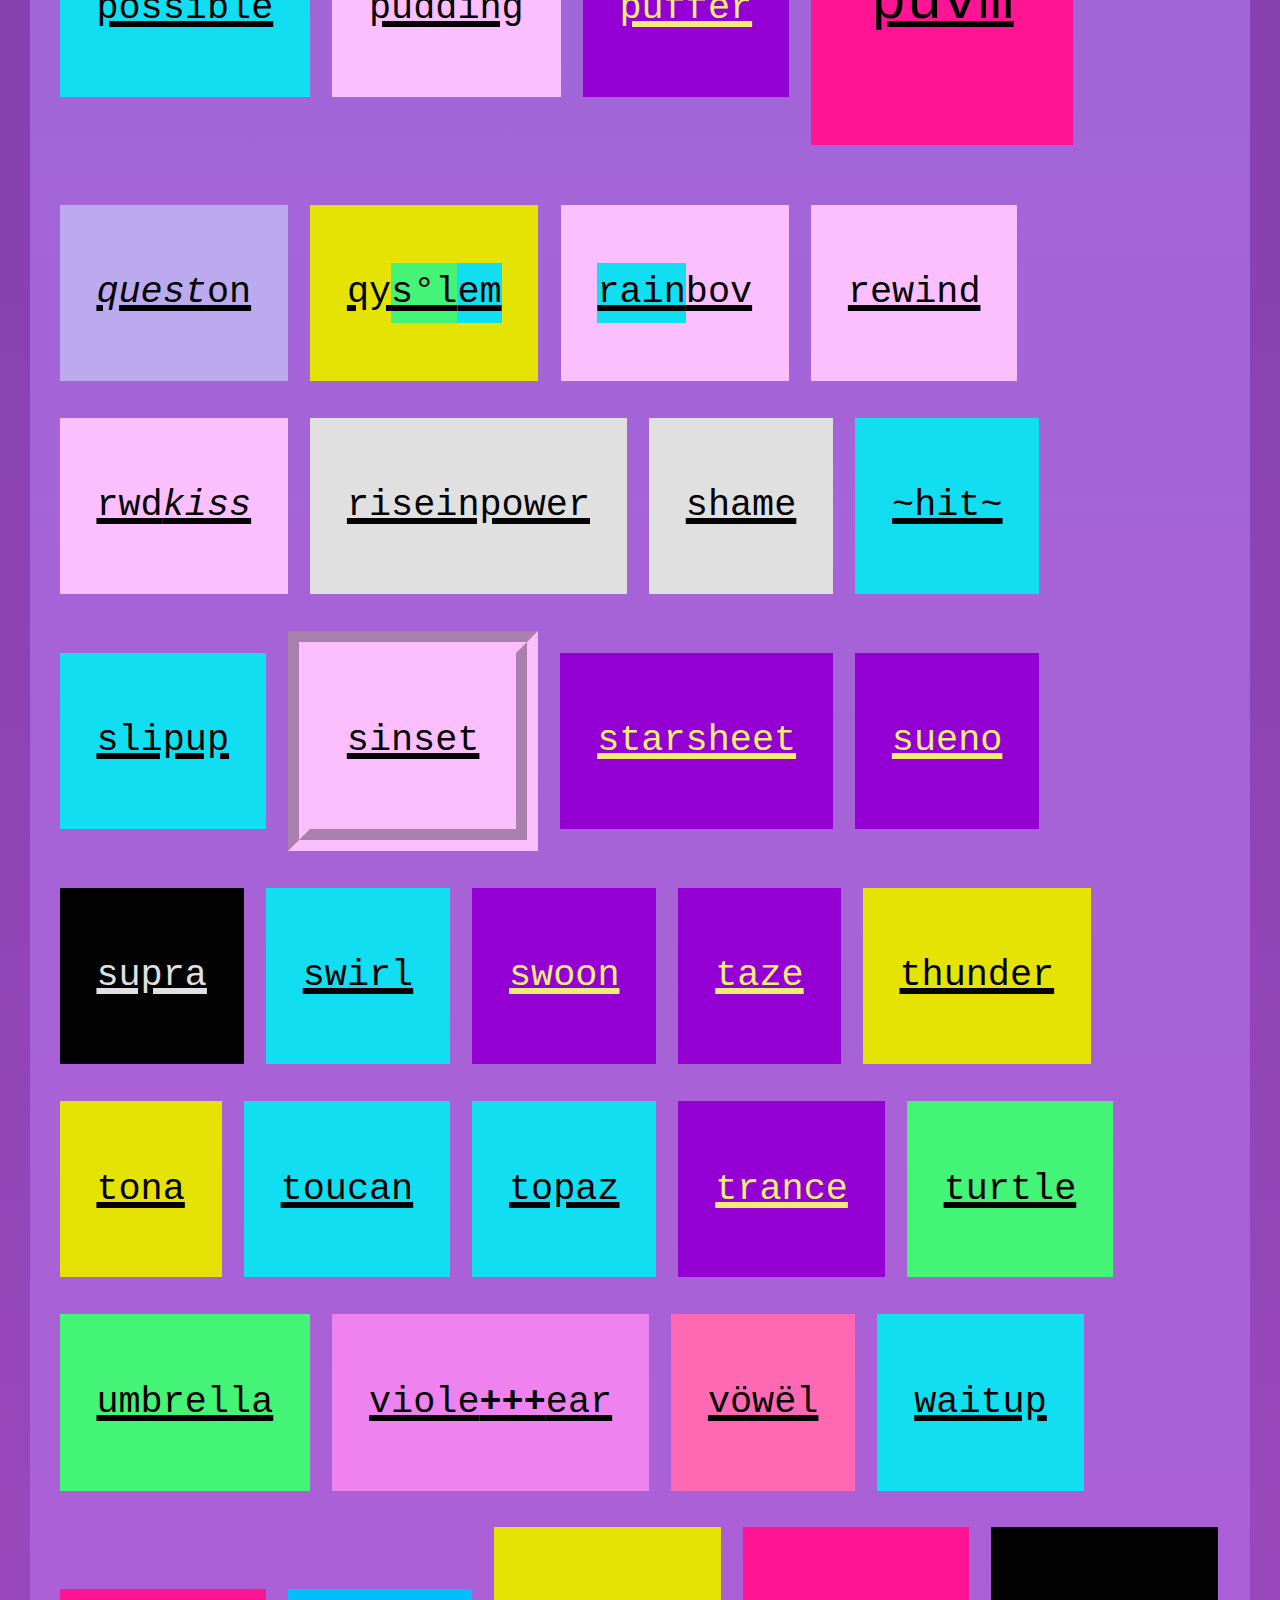
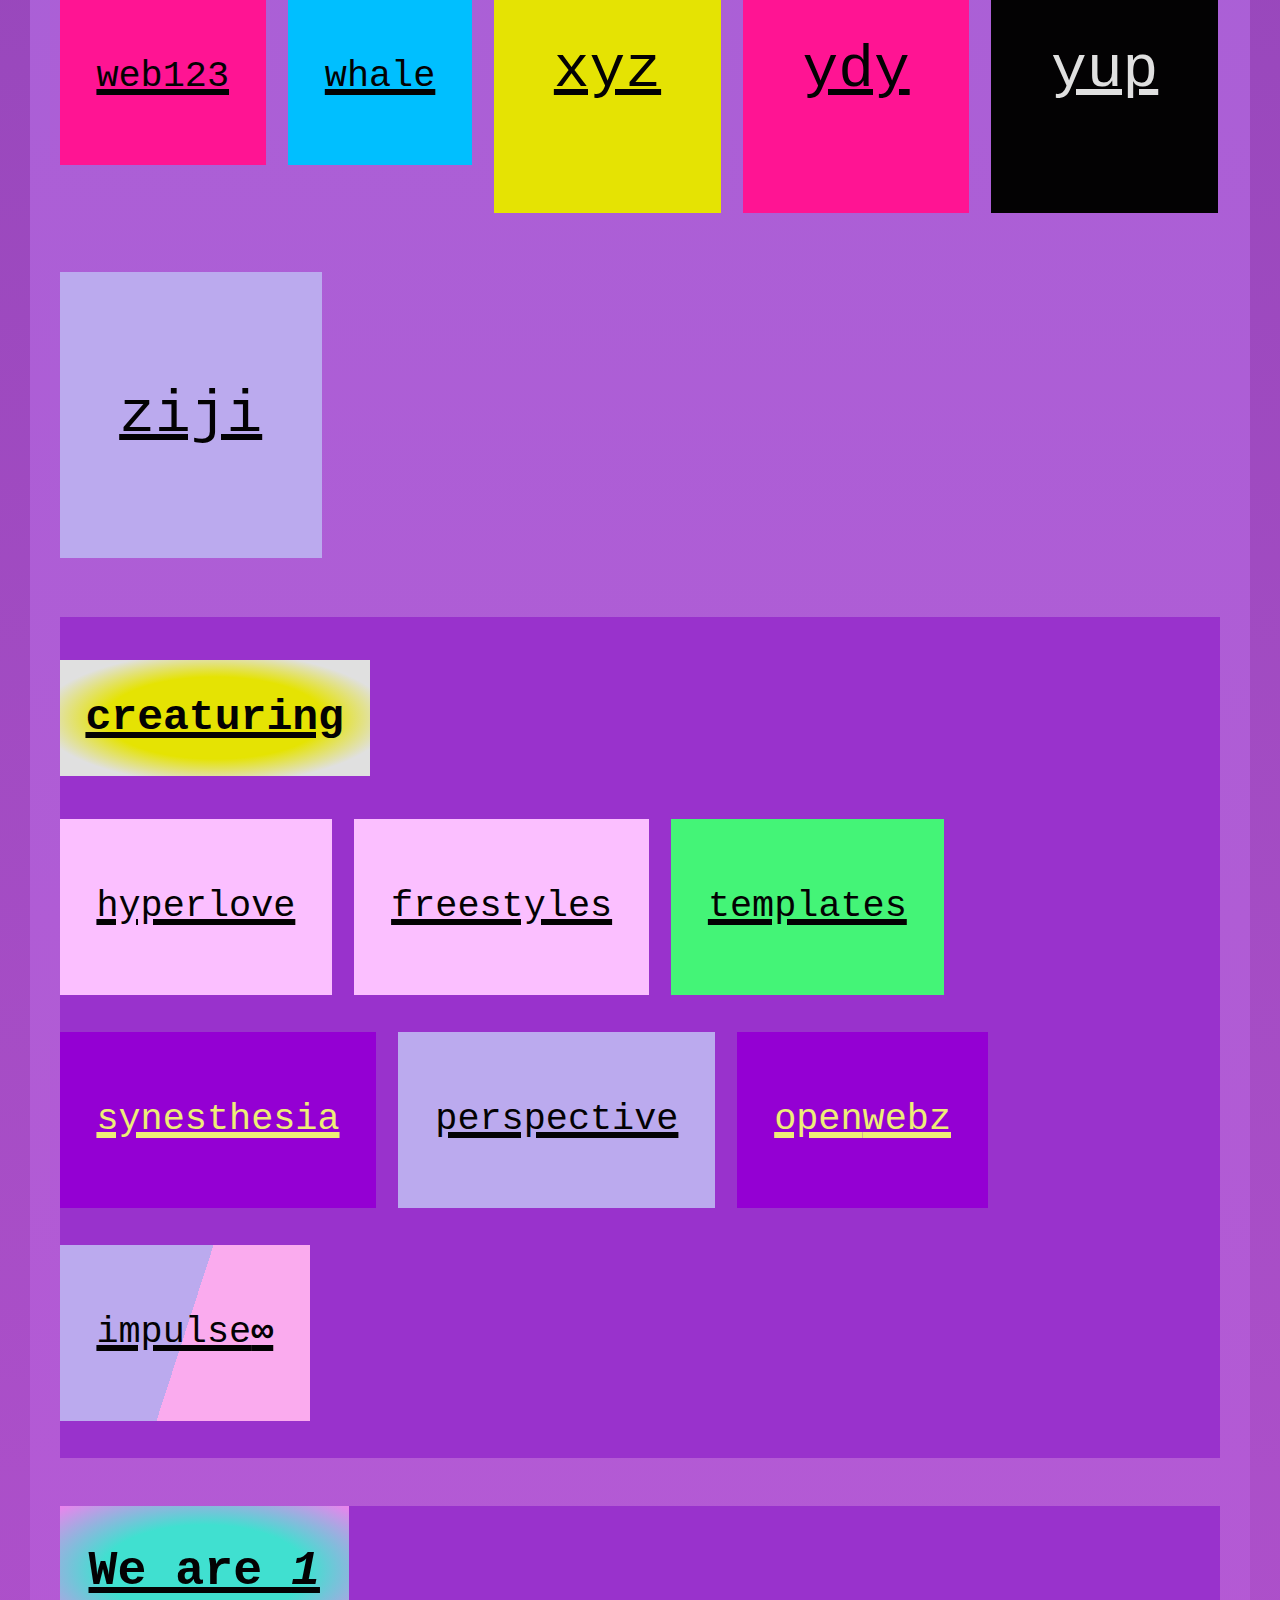
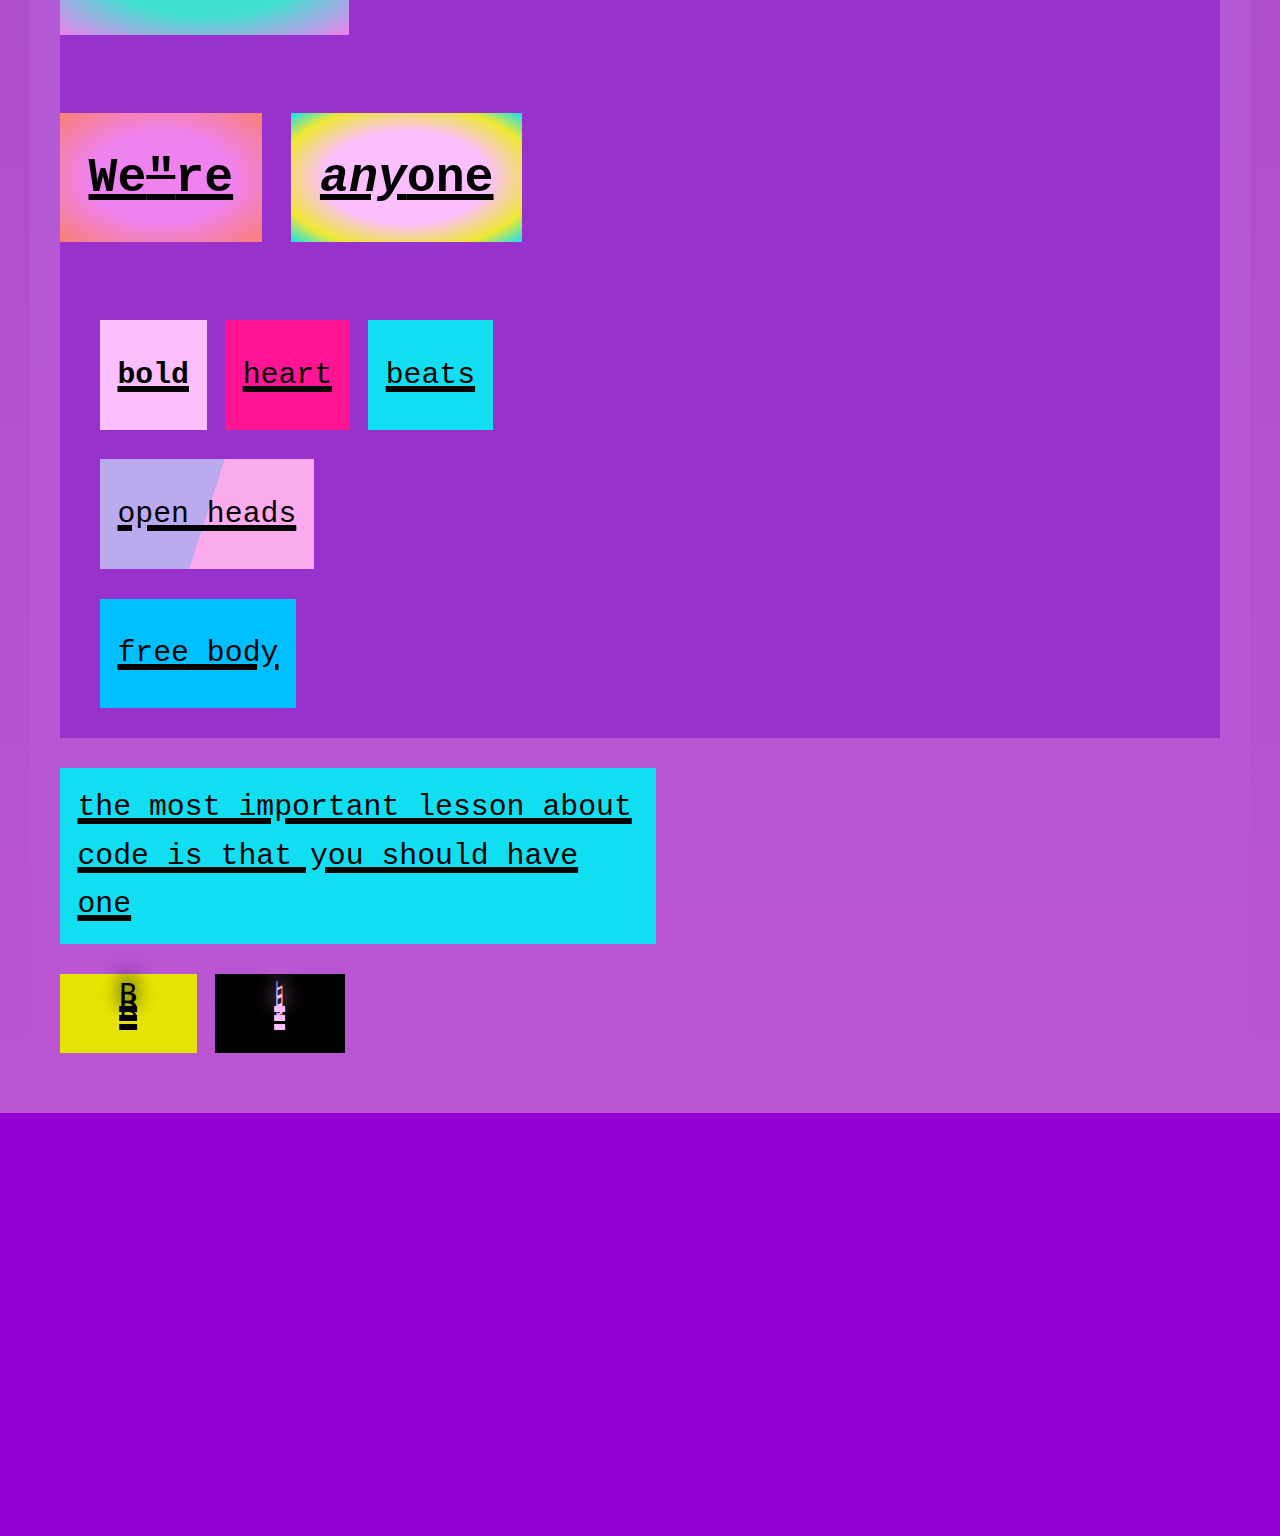
==== commit 00ca5539: "#100 ssharpen https://webmural.com" ====
--- a/index.html
+++ b/index.html
@@ -1,9 +1,11 @@
 <!DOCTYPE html>
-<html lang="en-US" class="tape-flow tape-white glowstick">
+<html lang="en-US" class="tape-pink tape-kruv glowstick">
 <meta charset="utf-8">
+
 <title>webmural eats CSS for breakfast</title>
+
 <meta name="viewport" content="width=device-width">
-<meta name="theme-color" content="hotpink">
+<meta name="theme-color" content="violet">
 <meta name="color-scheme" content="dark light">
 <meta name="description" content="webmural is street mural emotion living in a www">
 
@@ -13,18 +15,28 @@
 
 <style media=(color)>
   .tape-bae { --tape-hex: #bae }
-  .tape-black { --tape-black: midnightblue }
   .tape-yellow { --tape-yellow: #e5e303 }
-  .tape-pink { --tape-pink: violet }
-  .tape-bruv { 
-    --tape-hex: blueviolet;
-    --tape-black: floralwhite;
-  }
-
+  .tape-puvm { --tape-hex: deeppink; --tape-black: #030203 }
+  .tape-bruv { --tape-hex: darkviolet; --tape-black: #ee7; --tape-hey: #ee7; }
+  .tape-kruv { --tape-hex: darkviolet; --tape-black: #030203 }
+  .tape-kruh { --tape-hex: darkorchid; --tape-black: #030203 }
+  
+  .hawt { --tape-pink: hotpink }
   .piolet { --tape-pink: violet }
   .jptowtp { --tape-hex: lightsalmon }
+  .depth {
+    --tape-blue: deepskyblue;
+    --tape-pink: deeppink;
+    --tape-green: turquoise;
+    --tape-yellow: #fab;
+  }
+
   .glowstick {
-    background-image: radial-gradient(#e0e0e0, #ee7, #de1);
+    background-image: linear-gradient(darkorchid, rebeccapurple, mediumorchid);
+  }
+  
+  .glowslick {
+    background-image: linear-gradient(darkorchid, mediumpurple, mediumorchid);
   }
 
   .beabadoobee {
@@ -50,18 +62,27 @@
   .bilobed {
     --tape-remix: radial-gradient(var(--tape-yellow) 50%, var(--tape-white) 80%);
   }
+  
+  .anyone {
+    --tape-remix: radial-gradient(
+        var(--tape-pink) 50%,
+        var(--tape-yellow) 80%,
+        var(--tape-blue)
+    );
+  }
 
   .broove {
     border: 1ch groove var(--tape-hex);
   }
 
   ::selection {
-    color: #fa8bee;
-    background: #317;
-  }
-  
-  .cull {
-    text-shadow: 0 0 1pc var(--tape-hex), 0 0 1ch blueviolet;
+    color: powderblue;
+    background: darkblue;
+  }
+  
+  :focus {
+    --heyz: var(--tape-hey, var(--tape-hex));
+    box-shadow: 0 0 1ex 1ex var(--heyz);
   }
 </style>
 
@@ -76,215 +97,222 @@
 <link rel="image_src" href="https://user-images.githubusercontent.com/949985/229606552-a60ad544-9472-4e9e-85a5-e65eaab4dbf9.png">
 <link rel="apple-touch-icon" href="https://user-images.githubusercontent.com/949985/229606552-a60ad544-9472-4e9e-85a5-e65eaab4dbf9.png">
 
-<header id="hi">
-  <h1 class="fart tide">
-    <a class="claw cull tape-blue" href="https://webmural.com/about">web<wbr>mural</a>
-  </h1>
-  <p class="fart">
-    <a class="tape-blue jptowtp" href="https://webmural.com/ydy">street mural energy</a>
-    <a class="tape-white" href="https://webmural.com/bat">living in a <abbr class="tape-pink">www</abbr></a>
-  </p>
-</header>
-
-<nav class="wave" aria-label="murals" id="like">
-  <h2 class="cull"><a href="#like">flow from one mural to another ∞)</a></h2>
-  <a class="tape-pink zorro" href="https://webmural.com/0000000000000000000000000000000000000000000000000000000000000000000000000000000000000000000000000000">〇〇꧐꧐𑱐ººº</a>
-  <a class="tape-yellow jptowtp" href="https://webmural.com/snooze">$n<i class="tape-green">ooze</i></a>
-  <a class="tape-blue tape-bruv" href="https://webmural.com/dream"><b class="blob">♭</b>ream</a>
-  <a class="tape-pink" href="https://webmural.com/brose"><b class="blob">♭</b>rose</a>
-  <a class="tape-blue" href="https://webmural.com/1111">1111</a>
-  <a class="tape-pink" href="https://webmural.com/143">143</a>
-  <a class="tape-pink" href="https://webmural.com/333">333</a>
-  <a class="tape-pink blob tape-bruv" href="https://webmural.com/6oo">6oo</a>
-  <a class="tape-blue blob" href="https://webmural.com/79">79</a>
-  <a class="tape-pink zorro" href="https://webmural.com/dfmu">DFMU</a>
-  <a class="tape-pink piolet" href="https://webmural.com/diy">DIY</a>
-  <a class="tape-pink" href="https://webmural.com/dot">DOT</a>
-  <a class="tape-blue" href="https://webmural.com/edm">EDM</a>
-  <a class="tape-blue" href="https://webmural.com/foaf">FOAF</a>
-  <a class="tape-blue" href="https://webmural.com/hbfs">HBFS</a>
-  <a class="tape-blue jptowtp" href="https://webmural.com/jptowtp">JPTOWTP</a>
-  <a class="tape-yellow" href="https://webmural.com/ktp">KTP</a>
-  <a class="tape-pink" href="https://webmural.com/momg">MOMG</a>
-  <a class="tape-yellow tape-bruv blob" href="https://webmural.com/mpf">MPF</a>
-  <a class="tape-green" href="https://webmural.com/pg">PG-182</a>
-  <a class="tape-blue" href="https://webmural.com/turf">TURFing</a>
-  <a class="tape-blue" href="https://webmural.com/tdor">TDoR</a>
-  <a class="tape-pink" href="https://webmural.com/tlfr">TLFR</a>
-  <a id="bet"></a>
-  <a class="tape-yellow" href="https://webmural.com/abundance">abun<b>dance</b></a>
-  <a class="tape-yellow tape-bruv broove" href="https://webmural.com/aim">aim</a>
-  <a class="tape-blue blob" href="https://webmural.com/air">air</a>
-  <a class="tape-blue" href="https://webmural.com/airwaves">air<b class="blob">wav</b>es</a>
-  <a class="tape-blue blob" href="https://webmural.com/aoyo">aoyo</a>
-  <a class="tape-pink tape-bruv blob" href="https://webmural.com/auva">auva</a>
-  <a class="tape-blue blob" href="https://webmural.com/avua">avua</a>
-  <a class="tape-white" href="https://webmural.com/axolotl">axolotl</a>
-  <a class="tape-yellow blob" href="https://webmural.com/aya">aya</a>
-  <a class="tape-pink blob" href="https://webmural.com/bat">ba<sup><strong>+</strong><sup>+<sup>+</sup></sup></sup></a>
-  <a class="tape-yellow blob" href="https://webmural.com/bart">b<i>art</i></a>
-  <a class="tape-green beabadoobee" href="https://webmural.com/beabadoobee">bea<br>ba<br>doo<br><b class="blob">bee</b></a>
-  <a class="tape-blue" href="https://webmural.com/bellanova"><b>bella</b>nova</a>
-  <a class="tape-blue" href="https://webmural.com/bewell"><b class="blob">be</b>well</a>
-  <a class="tape-pink" href="https://webmural.com/bleep">bl<s class="blob">ee</s>p</a>
-  <a class="tape-pink tape-bae broove" href="https://webmural.com/bordelia">bordelia</a>
-  <a class="tape-blue blob" href="https://webmural.com/boost">b<b class="boost">oo</b>st</a>
-  <a class="tape-blue broove" href="https://webmural.com/broove">broove</a>
-  <a class="tape-pink tape-bruv blob" href="https://webmural.com/bruv">br<b>uv</b></a>
-  <a class="tape-yellow jptowtp blob" href="https://webmural.com/buoy">buoy</a>
-  <a class="tape-pink tape-bruv broove" href="https://webmural.com/buffer">..buffer..</a>
-  <a class="tape-pink tape-bruv broove" href="https://webmural.com/butt">butt</a>
-  <a class="tape-yellow morpho" href="https://webmural.com/butterfly"><b>bu<b class="boost">tt</b>er</b>flyº</a>
-  <a class="tape-pink blob synergy" href="https://webmural.com/clim8">clim8</a>
-  <a class="tape-blue tape-bruv" href="https://webmural.com/compassion">compassion</a>
-  <a class="tape-blue tape-bae" href="https://webmural.com/composure">c<b>o</b>mp<b>o</b>sure</a>
-  <a class="tape-pink jptowtp" href="https://webmural.com/contrast">contrast</a>
-  <a class="tape-pink" href="https://webmural.com/creativesoul">creative<b>soul</b></a>
-  <a class="tape-pink jptowtp" href="https://webmural.com/creatoreditable">creator<wbr>editable</a>
-  <a class="tape-yellow tape-bruv" href="https://webmural.com/cumin">cumin</a>
-  <a class="tape-yellow jptowtp" href="https://webmural.com/daffy">daffy</a>
-  <a class="tape-white daisyduck" href="https://webmural.com/daisy">daisy</a>
-  <a class="tape-pink tape-bruv" href="https://webmural.com/dance">dance</a>
-  <a class="tape-yellow bilobed" href="https://webmural.com/dandelion">dande<b>lion</b></a>
-  <a class="tape-blue broove" href="https://webmural.com/dbqp">dbqp</a>
-  <a class="tape-yellow broove" href="https://webmural.com/deev">deev</a>
-  <a class="tape-pink tape-bruv" href="https://webmural.com/dejavu">dejavu</a>
-  <a class="tape-pink" href="https://webmural.com/deserve">deserve</a>
-  <a class="tape-yellow tape-bruv broove" href="https://webmural.com/dialon">..dialon..</a>
-  <a class="tape-yellow broove" href="https://webmural.com/disturb">disturb</a>
-  <a class="tape-white tape-bruv" href="https://webmural.com/dreambig"><span class="blob">dream</span>big</a>
-  <a class="tape-yellow tape-bae" href="https://webmural.com/dreamcatcher">dreamca<b class="blob">+</b>cher</a>
-  <a class="tape-yellow zorro" href="https://webmural.com/duende">duende</a>
-  <a class="tape-yellow tape-bruv" href="https://webmural.com/duyu">duyu</a>
-  <a class="tape-white bilobed" href="https://webmural.com/elara">elara</a>
-  <a class="tape-pink" href="https://webmural.com/elephant">elephant</a>
-  <a class="tape-green tape-black" href="https://webmural.com/emit">em:it</a>
-  <a class="tape-yellow" href="https://webmural.com/fashion">fa$hion</a>
-  <a class="tape-yellow" href="https://webmural.com/fable">fable</a>
-  <a class="tape-yellow" href="https://webmural.com/fiction">fiction</a>
-  <a class="tape-pink tape-bruv" href="https://webmural.com/firefly">fireflyº</a>
-  <a class="tape-blue blob" href="https://webmural.com/flut">flut</a>
-  <a class="tape-pink tape-bruv blob" href="https://webmural.com/fnuv">f<sup>nuv</sup></a>
-  <a class="tape-pink zorro" href="https://webmural.com/fwdkiss">fwd<i>kiss</i></a>
-  <a class="tape-pink jptowtp" href="https://webmural.com/goofy">g<b>oo</b>fy</a>
-  <a class="tape-yellow" href="https://webmural.com/hmusb">hmusb</a>
-  <a class="tape-pink blob" href="https://webmural.com/hope">hope</a>
-  <a class="tape-yellow blob" href="https://webmural.com/iffy">iffy</a>
-  <a class="tape-pink" href="https://webmural.com/imagine">imagine</a>
-  <a class="tape-yellow tape-bae" href="https://webmural.com/inertia">inertia</a>
-  <a class="tape-yellow tape-bruv" href="https://webmural.com/inspire">inspire</a>
-  <a class="tape-yellow tape-bruv blob" href="https://webmural.com/inyo">inyo</a>
-  <a class="tape-pink blob" href="https://webmural.com/iona">iona</a>
-  <a class="tape-white" href="https://webmural.com/ivory">ivory</a>
-  <a class="tape-yellow tape-black" href="https://webmural.com/jaguar">jaguar</a>
-  <a class="tape-green blob" href="https://webmural.com/jel">jel</a>
-  <a class="tape-pink tape-bruv blob" href="https://webmural.com/jimi">jimi</a>
-  <a class="tape-pink tape-black" href="https://webmural.com/kara">kara</a>
-  <a class="tape-blue" href="https://webmural.com/kelda">kelda</a>
-  <a class="tape-blue tape-bae" href="https://webmural.com/lavender">lavender</a>
-  <a class="tape-yellow blob" href="https://webmural.com/les">les</a>
-  <a class="tape-pink tape-bae" href="https://webmural.com/life">life</a>
-  <a class="tape-blue tape-bruv" href="https://webmural.com/lightning">lightning</a>
-  <a class="tape-pink" href="https://webmural.com/lispy">lispy</a>
-  <a class="tape-pink" href="https://webmural.com/lllllllllll">lllllllllll</a>
-  <a class="tape-pink tape-bae" href="https://webmural.com/lotos">lotos</a>
-  <a class="tape-pink tape-bae" href="https://webmural.com/lotus">lotus</a>
-  <a class="tape-pink tape-bruv" href="https://webmural.com/luvel">l<b>uv</b>el</a>
-  <a class="tape-pink tape-bae" href="https://webmural.com/magnet">magnet*</a>
-  <a class="tape-pink tape-black" href="https://webmural.com/mahalo">mahalo</a>
-  <a class="tape-yellow" href="https://webmural.com/maybee">maybee</a>
-  <a class="tape-pink" style="--tape-pink:hotpink" href="https://webmural.com/moshpit">moshpit</a>
-  <a class="tape-pink" href="https://webmural.com/muah">muah</a>
-  <a class="tape-pink" href="https://webmural.com/mussel">mussel</a>
-  <a class="tape-pink" href="https://webmural.com/music">music</a>
-  <a class="tape-pink tape-bruv blob" href="https://webmural.com/nan">NaN</a>
-  <a class="tape-pink" href="https://webmural.com/nature">nature</a>
-  <a class="tape-yellow" href="https://webmural.com/neve">neve ❄️</a>
-  <a class="tape-blue blob" href="https://webmural.com/o3">O3</a>
-  <a class="tape-white" href="https://webmural.com/octopus">octopus<sub>∞</sub></a>
-  <a class="tape-blue blob" href="https://webmural.com/ol">ol</a>
-  <a class="tape-yellow" href="https://webmural.com/ollie">ollie</a>
-  <a class="tape-white tape-bae" href="https://webmural.com/opacity">opa<i>city</i></a>
-  <a class="tape-white" href="https://webmural.com/phlox">phlox</a>
-  <a class="tape-white" href="https://webmural.com/pillow">pillow</a>
-  <a class="tape-white" href="https://webmural.com/pinata">piñata</a>
-  <a class="tape-white tape-bruv" href="https://webmural.com/pinecone">pinecone</a>
-  <a class="tape-white" href="https://webmural.com/placebo">placebo</a>
-  <a class="tape-pink tape-bae blob" href="https://webmural.com/pluw">pluw</a>
-  <a class="tape-blue blob" href="https://webmural.com/poft">poft</a>
-  <a class="tape-pink" href="https://webmural.com/porpoise">porpoise</a>
-  <a class="tape-blue" href="https://webmural.com/possible">possible</a>
-  <a class="tape-pink" href="https://webmural.com/pudding">pudding</a>
-  <a class="tape-pink tape-bruv" href="https://webmural.com/puffer">puffer</a>
-  <a class="tape-pink blob" style="--tape-pink:deeppink" href="https://webmural.com/puvm">puvm</a>
-  <a class="tape-pink tape-bae" href="https://webmural.com/queston"><i>quest</i>on</a>
-  <a class="tape-yellow" href="https://webmural.com/qyslem">qy<span class="tape-green">s°l</span><span class="tape-blue">em</span></a>
-  <a class="tape-pink" href="https://webmural.com/rainbov">rainbov</a>
-  <a class="tape-pink" href="https://webmural.com/rewind">rewind</a>
-  <a class="tape-pink" href="https://webmural.com/rwdkiss">rwd<i>kiss</i></a>
-  <a class="tape-white" href="https://webmural.com/riseinpower">riseinpower</a>
-  <a class="tape-white" href="https://webmural.com/shame">shame</a>
-  <a class="tape-blue" href="https://webmural.com/shits">~hit~</a>
-  <a class="tape-blue" href="https://webmural.com/slipup">slipup</a>
-  <a class="tape-pink broove" href="https://webmural.com/sinset">sinset</a>
-  <a class="tape-pink tape-bruv" href="https://webmural.com/starsheet">starsheet</a>
-  <a class="tape-blue tape-bruv" href="https://webmural.com/sueno">sueno</a>
-  <a class="tape-black" href="https://webmural.com/supra">supra</a>
-  <a class="tape-blue" href="https://webmural.com/swirl">swirl</a>
-  <a class="tape-yellow tape-bruv" href="https://webmural.com/swoon">swoon</a>
-  <a class="tape-yellow tape-bruv" href="https://webmural.com/taze">taze</a>
-  <a class="tape-yellow" href="https://webmural.com/thunder">thunder</a>
-  <a class="tape-yellow" href="https://webmural.com/tona">tona</a>
-  <a class="tape-blue" href="https://webmural.com/toucan">toucan</a>
-  <a class="tape-blue" href="https://webmural.com/topaz">topaz</a>
-  <a class="tape-white tape-bruv" href="https://webmural.com/trance">trance</a>
-  <a class="tape-green" href="https://webmural.com/turtle">turtle</a>
-  <a class="tape-green" href="https://webmural.com/umbrella">umbrella</a>
-  <a class="tape-pink" href="https://webmural.com/violetttear">viole<b>+++</b>ear</a>
-  <a class="tape-pink" href="https://webmural.com/vowel">vöwël</a>
-  <a class="tape-blue" href="https://webmural.com/waitup">waitup</a>
-  <a class="tape-blue" href="https://webmural.com/web123">web123</a>
-  <a class="tape-blue" href="https://webmural.com/whale">whale</a>
-  <a class="tape-pink blob" href="https://webmural.com/xyz">xyz</a>
-  <a class="tape-pink blob jptowtp" href="https://webmural.com/ydy">ydy</a>
-  <a class="tape-pink blob" href="https://webmural.com/yup">yup</a>
-  <a class="tape-white blob" href="https://webmural.com/ziji">ziji</a>
-</nav>
-
-<nav class="wave" aria-label="codes">
-  <h3><a class="tape-yellow bilobed" href="https://webmural.com/larva">creaturing</a></h3>
-  <a class="tape-pink" href="https://webmural.com/html">hyperlove</a>
-  <a class="tape-pink" href="https://webmural.com/css">freestyles</a>
-  <a class="tape-blue" href="https://webmural.com/templates">templates</a>
-  <a class="tape-pink" href="https://s9a.page">synesthesia</a>
-  <a class="tape-yellow tape-bae" href="https://p9e.page">perspective</a>
-  <a class="tape-yellow tape-bruv" href="https://webmural.com/honeyspider">open<wbr>webz</a>
-  <a class="tape-pink daisyduck" href="https://octopus.boo">impulse<b>∞</b></a>
-</nav>
-
-<article aria-label="ethos" id="ethos">
-  <h2 class="tide">
-    <a class="tape-yellow synergy" href="https://webmural.com/nature">We are <em>1</em></a><br>
-    <br>
-    <a class="tape-blue jptowtp" href="https://webmural.com/pillow">We<s>"</s>re</a>
-    <a class="tape-blue" href="https://webmural.com/testing"><i>any</i>one<br></a>
-  </h2>
-  <menu>
-    <li>Our
-      <a class="tape-pink" href="https://webmural.com/lovebug">heart</a>
-      <a class="tape-pink" href="https://webmural.com/lovefix">beat</a>
-      is <a class="tape-pink" href="https://webmural.com/mussel">bold</a>
-    <li>Our <a class="tape-pink" href="https://webmural.com/daisy">head</a> is <a class="tape-blue" href="https://webmural.com/templates">open</a>
-    <li>Our <a class="tape-pink" href="https://webmural.com/body">body</a> is <a class="tape-blue" href="https://webmural.com/butterfly">free</a>
-  </menu>
-</article>
-
-<footer aria-label="@webmural">
-  <blockquote class="tide" cite="https://twitter.com/webmural/status/1427696852560977921">
-    <a class="tape-blue" href="https://webmural.com/code">the most important lesson about code is that you should have one</a>
-  </blockquote>
-  <p>
-    <a class="tape-yellow boost fizz" href="https://webmural.com/bee">B</a>
-    <a class="tape-black tape-pink boost fizz" href="https://webmural.com/natural">♮</a>
-  </p>
-</footer>
+<main class="tape-pink tape-kruh glowslick">
+  <header id="hi">
+    <h1 class="tide">
+      <a class="claw tape-black tape-bruv" href="https://webmural.com/about">web<wbr>mural</a>
+    </h1>
+    <p class="eq">
+      <a class="tape-blue depth" href="https://webmural.com/airwaves">
+        street mural energy
+      </a>
+      <a class="tape-pink depth" href="https://webmural.com/bat">
+        living in a www
+      </a>
+    </p>
+  </header>
+  <nav class="wave" aria-label="murals" id="like">
+    <h2>
+      <a href="#like" class="mold claw tape-black tape-bruv">
+        flow from mural to mural ∞)
+      </a>
+    </h2>
+    <a class="tape-pink zorro" href="https://webmural.com/0000000000000000000000000000000000000000000000000000000000000000000000000000000000000000000000000000">〇〇꧐꧐𑱐ººº</a>
+    <a class="tape-yellow jptowtp" href="https://webmural.com/snooze">$n<i class="tape-green">ooze</i></a>
+    <a class="tape-blue tape-bruv" href="https://webmural.com/dream"><b class="blob">♭</b>ream</a>
+    <a class="tape-pink" href="https://webmural.com/brose"><b class="blob">♭</b>rose</a>
+    <a class="tape-blue" href="https://webmural.com/1111">1111</a>
+    <a class="tape-pink" href="https://webmural.com/143">143</a>
+    <a class="tape-pink" href="https://webmural.com/333">333</a>
+    <a class="tape-pink blob tape-bruv" href="https://webmural.com/6oo">6oo</a>
+    <a class="tape-blue blob" href="https://webmural.com/79">79</a>
+    <a class="tape-pink zorro" href="https://webmural.com/dfmu">DFMU</a>
+    <a class="tape-pink piolet" href="https://webmural.com/diy">DIY</a>
+    <a class="tape-pink" href="https://webmural.com/dot">DOT</a>
+    <a class="tape-blue" href="https://webmural.com/edm">EDM</a>
+    <a class="tape-blue" href="https://webmural.com/foaf">FOAF</a>
+    <a class="tape-blue" href="https://webmural.com/hbfs">HBFS</a>
+    <a class="tape-blue jptowtp" href="https://webmural.com/jptowtp">JPTOWTP</a>
+    <a class="tape-yellow" href="https://webmural.com/ktp">KTP</a>
+    <a class="tape-pink" href="https://webmural.com/momg">MOMG</a>
+    <a class="tape-yellow tape-bruv blob" href="https://webmural.com/mpf">MPF</a>
+    <a class="tape-green" href="https://webmural.com/pg">PG-182</a>
+    <a class="tape-blue" href="https://webmural.com/turf">TURFing</a>
+    <a class="tape-blue" href="https://webmural.com/tdor">TDoR</a>
+    <a class="tape-pink" href="https://webmural.com/tlfr">TLFR</a>
+    <a id="bet"></a>
+    <a class="tape-yellow" href="https://webmural.com/abundance">abun<b>dance</b></a>
+    <a class="tape-yellow tape-bruv broove" href="https://webmural.com/aim">aim</a>
+    <a class="tape-blue blob" href="https://webmural.com/air">air</a>
+    <a class="tape-blue" href="https://webmural.com/airwaves">air<b class="blob">wav</b>es</a>
+    <a class="tape-blue blob" href="https://webmural.com/aoyo">aoyo</a>
+    <a class="tape-pink tape-bruv blob" href="https://webmural.com/auva">auva</a>
+    <a class="tape-blue blob" href="https://webmural.com/avua">avua</a>
+    <a class="tape-white" href="https://webmural.com/axolotl">axolotl</a>
+    <a class="tape-yellow blob" href="https://webmural.com/aya">aya</a>
+    <a class="tape-pink blob" href="https://webmural.com/bat">ba<sup><strong>+</strong><sup>+<sup>+</sup></sup></sup></a>
+    <a class="tape-yellow blob" href="https://webmural.com/bart">b<i>art</i></a>
+    <a class="tape-green beabadoobee" href="https://webmural.com/beabadoobee">bea<br>ba<br>doo<br><b class="blob">bee</b></a>
+    <a class="tape-blue" href="https://webmural.com/bellanova"><b>bella</b>nova</a>
+    <a class="tape-blue" href="https://webmural.com/bewell"><b class="blob">be</b>well</a>
+    <a class="tape-pink" href="https://webmural.com/bleep">bl<s class="blob">ee</s>p</a>
+    <a class="tape-pink tape-bae broove" href="https://webmural.com/bordelia">bordelia</a>
+    <a class="tape-blue blob" href="https://webmural.com/boost">b<b class="boost">oo</b>st</a>
+    <a class="tape-blue broove" href="https://webmural.com/broove">broove</a>
+    <a class="tape-pink tape-bruv blob" href="https://webmural.com/bruv">br<b>uv</b></a>
+    <a class="tape-yellow jptowtp blob" href="https://webmural.com/buoy">buoy</a>
+    <a class="tape-pink tape-bruv broove" href="https://webmural.com/buffer">..buffer..</a>
+    <a class="tape-pink tape-bruv broove" href="https://webmural.com/butt">butt</a>
+    <a class="tape-yellow morpho" href="https://webmural.com/butterfly"><b>bu<b class="boost">tt</b>er</b>flyº</a>
+    <a class="tape-pink blob synergy" href="https://webmural.com/clim8">clim8</a>
+    <a class="tape-blue tape-bruv" href="https://webmural.com/compassion">compassion</a>
+    <a class="tape-blue tape-bae" href="https://webmural.com/composure">c<b>o</b>mp<b>o</b>sure</a>
+    <a class="tape-pink jptowtp" href="https://webmural.com/contrast">contrast</a>
+    <a class="tape-pink" href="https://webmural.com/creativesoul">creative<b>soul</b></a>
+    <a class="tape-pink jptowtp" href="https://webmural.com/creatoreditable">creator<wbr>editable</a>
+    <a class="tape-yellow tape-bruv" href="https://webmural.com/cumin">cumin</a>
+    <a class="tape-yellow jptowtp" href="https://webmural.com/daffy">daffy</a>
+    <a class="tape-white daisyduck" href="https://webmural.com/daisy">daisy</a>
+    <a class="tape-pink tape-bruv" href="https://webmural.com/dance">dance</a>
+    <a class="tape-yellow bilobed" href="https://webmural.com/dandelion">dande<b>lion</b></a>
+    <a class="tape-blue broove" href="https://webmural.com/dbqp">dbqp</a>
+    <a class="tape-yellow broove" href="https://webmural.com/deev">deev</a>
+    <a class="tape-pink tape-bruv" href="https://webmural.com/dejavu">dejavu</a>
+    <a class="tape-pink" href="https://webmural.com/deserve">deserve</a>
+    <a class="tape-yellow tape-bruv broove" href="https://webmural.com/dialon">..dialon..</a>
+    <a class="tape-yellow broove" href="https://webmural.com/disturb">disturb</a>
+    <a class="tape-white tape-bruv" href="https://webmural.com/dreambig"><span class="blob">dream</span>big</a>
+    <a class="tape-yellow tape-bae" href="https://webmural.com/dreamcatcher">dreamca<b class="blob">+</b>cher</a>
+    <a class="tape-yellow zorro" href="https://webmural.com/duende">duende</a>
+    <a class="tape-yellow tape-bruv" href="https://webmural.com/duyu">duyu</a>
+    <a class="tape-white bilobed" href="https://webmural.com/elara">elara</a>
+    <a class="tape-pink" href="https://webmural.com/elephant">elephant</a>
+    <a class="tape-green tape-black" href="https://webmural.com/emit">em:it</a>
+    <a class="tape-yellow" href="https://webmural.com/fashion">fa$hion</a>
+    <a class="tape-yellow" href="https://webmural.com/fable">fable</a>
+    <a class="tape-yellow" href="https://webmural.com/fiction">fiction</a>
+    <a class="tape-pink tape-bruv" href="https://webmural.com/firefly">fireflyº</a>
+    <a class="tape-blue blob" href="https://webmural.com/flut">flut</a>
+    <a class="tape-pink tape-bruv blob" href="https://webmural.com/fnuv">f<sup>nuv</sup></a>
+    <a class="tape-pink zorro" href="https://webmural.com/fwdkiss">fwd<i>kiss</i></a>
+    <a class="tape-pink jptowtp" href="https://webmural.com/goofy">g<b>oo</b>fy</a>
+    <a class="tape-yellow" href="https://webmural.com/hmusb">hmusb</a>
+    <a class="tape-pink blob" href="https://webmural.com/hope">hope</a>
+    <a class="tape-yellow blob" href="https://webmural.com/iffy">iffy</a>
+    <a class="tape-pink" href="https://webmural.com/imagine">imagine</a>
+    <a class="tape-yellow tape-bae" href="https://webmural.com/inertia">inertia</a>
+    <a class="tape-yellow tape-bruv" href="https://webmural.com/inspire">inspire</a>
+    <a class="tape-yellow tape-bruv blob" href="https://webmural.com/inyo">inyo</a>
+    <a class="tape-pink blob" href="https://webmural.com/iona">iona</a>
+    <a class="tape-white" href="https://webmural.com/ivory">ivory</a>
+    <a class="tape-yellow tape-black" href="https://webmural.com/jaguar">jaguar</a>
+    <a class="tape-green blob" href="https://webmural.com/jel">jel</a>
+    <a class="tape-pink tape-bruv blob" href="https://webmural.com/jimi">jimi</a>
+    <a class="tape-pink tape-black" href="https://webmural.com/kara">kara</a>
+    <a class="tape-blue" href="https://webmural.com/kelda">kelda</a>
+    <a class="tape-blue tape-bae" href="https://webmural.com/lavender">lavender</a>
+    <a class="tape-yellow blob" href="https://webmural.com/les">les</a>
+    <a class="tape-pink tape-bae" href="https://webmural.com/life">life</a>
+    <a class="tape-blue tape-bruv" href="https://webmural.com/lightning">lightning</a>
+    <a class="tape-pink" href="https://webmural.com/lispy">lispy</a>
+    <a class="tape-pink" href="https://webmural.com/lllllllllll">lllllllllll</a>
+    <a class="tape-pink tape-bae" href="https://webmural.com/lotos">lotos</a>
+    <a class="tape-pink tape-bae" href="https://webmural.com/lotus">lotus</a>
+    <a class="tape-pink tape-bruv" href="https://webmural.com/luvel">l<b>uv</b>el</a>
+    <a class="tape-pink tape-bae" href="https://webmural.com/magnet">magnet*</a>
+    <a class="tape-pink tape-black" href="https://webmural.com/mahalo">mahalo</a>
+    <a class="tape-yellow" href="https://webmural.com/maybee">maybee</a>
+    <a class="tape-pink" style="--tape-pink:hotpink" href="https://webmural.com/moshpit">moshpit</a>
+    <a class="tape-pink" href="https://webmural.com/muah">muah</a>
+    <a class="tape-pink" href="https://webmural.com/mussel">mussel</a>
+    <a class="tape-pink" href="https://webmural.com/music">music</a>
+    <a class="tape-pink tape-bruv blob" href="https://webmural.com/nan">NaN</a>
+    <a class="tape-pink" href="https://webmural.com/nature">nature</a>
+    <a class="tape-yellow" href="https://webmural.com/neve">neve ❄️</a>
+    <a class="tape-blue blob" href="https://webmural.com/o3">O3</a>
+    <a class="tape-white" href="https://webmural.com/octopus">octopus<sub>∞</sub></a>
+    <a class="tape-blue blob" href="https://webmural.com/ol">ol</a>
+    <a class="tape-yellow" href="https://webmural.com/ollie">ollie</a>
+    <a class="tape-white tape-bae" href="https://webmural.com/opacity">opa<i>city</i></a>
+    <a class="tape-white tape-bruv" href="https://webmural.com/phlox">phlox</a>
+    <a class="tape-white tape-bae" href="https://webmural.com/pillow">pillow</a>
+    <a class="tape-white daisyduck" href="https://webmural.com/pinata">piñata</a>
+    <a class="tape-white tape-kruv" href="https://webmural.com/pinecone"><span class="tape-white">pinecone</span></a>
+    <a class="tape-white" href="https://webmural.com/placebo">placebo</a>
+    <a class="tape-pink tape-bae blob" href="https://webmural.com/pluw">pluw</a>
+    <a class="tape-blue blob" href="https://webmural.com/poft">poft</a>
+    <a class="tape-pink" href="https://webmural.com/porpoise">porpoise</a>
+    <a class="tape-blue" href="https://webmural.com/possible">possible</a>
+    <a class="tape-pink" href="https://webmural.com/pudding">pudding</a>
+    <a class="tape-pink tape-bruv" href="https://webmural.com/puffer">puffer</a>
+    <a class="tape-pink tape-puvm blob" href="https://webmural.com/puvm">puvm</a>
+    <a class="tape-pink tape-bae" href="https://webmural.com/queston"><i>quest</i>on</a>
+    <a class="tape-yellow" href="https://webmural.com/qyslem">qy<span class="tape-green">s°l</span><span class="tape-blue">em</span></a>
+    <a class="tape-pink" href="https://webmural.com/rainbov"><mark class="tape-blue">rain</mark>bov</a>
+    <a class="tape-pink" href="https://webmural.com/rewind">rewind</a>
+    <a class="tape-pink" href="https://webmural.com/rwdkiss">rwd<i>kiss</i></a>
+    <a class="tape-white" href="https://webmural.com/riseinpower">riseinpower</a>
+    <a class="tape-white" href="https://webmural.com/shame">shame</a>
+    <a class="tape-blue" href="https://webmural.com/shits">~hit~</a>
+    <a class="tape-blue" href="https://webmural.com/slipup">slipup</a>
+    <a class="tape-pink broove" href="https://webmural.com/sinset">sinset</a>
+    <a class="tape-pink tape-bruv" href="https://webmural.com/starsheet">starsheet</a>
+    <a class="tape-blue tape-bruv" href="https://webmural.com/sueno">sueno</a>
+    <a class="tape-black tape-white" href="https://webmural.com/supra">supra</a>
+    <a class="tape-blue" href="https://webmural.com/swirl">swirl</a>
+    <a class="tape-yellow tape-bruv" href="https://webmural.com/swoon">swoon</a>
+    <a class="tape-yellow tape-bruv" href="https://webmural.com/taze">taze</a>
+    <a class="tape-yellow" href="https://webmural.com/thunder">thunder</a>
+    <a class="tape-yellow" href="https://webmural.com/tona">tona</a>
+    <a class="tape-blue" href="https://webmural.com/toucan">toucan</a>
+    <a class="tape-blue" href="https://webmural.com/topaz">topaz</a>
+    <a class="tape-white tape-bruv" href="https://webmural.com/trance">trance</a>
+    <a class="tape-green" href="https://webmural.com/turtle">turtle</a>
+    <a class="tape-green" href="https://webmural.com/umbrella">umbrella</a>
+    <a class="tape-pink piolet" href="https://webmural.com/violetttear">viole<b>+++</b>ear</a>
+    <a class="tape-pink hawt" href="https://webmural.com/vowel">vöwël</a>
+    <a class="tape-blue" href="https://webmural.com/waitup">waitup</a>
+    <a class="tape-pink depth" href="https://webmural.com/web123">web123</a>
+    <a class="tape-blue depth" href="https://webmural.com/whale">whale</a>
+    <a class="tape-yellow blob" href="https://webmural.com/xyz">xyz</a>
+    <a class="tape-pink blob tape-puvm" href="https://webmural.com/ydy">ydy</a>
+    <a class="tape-white tape-black blob" href="https://webmural.com/yup">yup</a>
+    <a class="tape-white tape-bae blob" href="https://webmural.com/ziji">ziji</a>
+  </nav>
+  <nav class="wave tape-blue tape-kruh" aria-label="codes">
+    <h3><a class="tape-yellow bilobed" href="https://webmural.com/larva">creaturing</a></h3>
+    <a class="tape-pink" href="https://webmural.com/html">hyperlove</a>
+    <a class="tape-pink" href="https://webmural.com/css">freestyles</a>
+    <a class="tape-green" href="https://webmural.com/templates">templates</a>
+    <a class="tape-pink tape-bruv" href="https://s9a.page">synesthesia</a>
+    <a class="tape-yellow tape-bae" href="https://p9e.page">perspective</a>
+    <a class="tape-yellow tape-bruv" href="https://webmural.com/honeyspider">open<wbr>webz</a>
+    <a class="tape-pink daisyduck" href="https://octopus.boo">impulse<b>∞</b></a>
+  </nav>
+  <article aria-label="ethos" id="ethos" class="tape-pink tape-kruh">
+    <h2 class="tide">
+      <a class="tape-yellow synergy" href="https://webmural.com/nature">We are <em>1</em></a><br>
+      <br>
+      <a class="tape-white zorro" href="https://webmural.com/pillow">We<s>"</s>re</a>
+      <a class="tape-blue anyone" href="https://webmural.com/testing"><i>any</i>one<br></a>
+    </h2>
+    <menu>
+      <li>
+        <a class="tape-pink" href="https://webmural.com/mussel"><b>bold</b></a>
+        <a class="tape-pink depth" href="https://webmural.com/lovebug">heart</a>
+        <a class="tape-blue" href="https://webmural.com/lovefix">beats</a>
+      </li>
+      <li><a class="tape-pink daisyduck" href="https://webmural.com/daisy">open heads</a>
+      <li><a class="tape-blue depth" href="https://webmural.com/body">free body</a>
+    </menu>
+  </article>
+  <footer aria-label="@webmural">
+    <blockquote class="tide" cite="https://twitter.com/webmural/status/1427696852560977921">
+      <a class="tape-blue" href="https://webmural.com/code">the most important lesson about code is that you should have one</a>
+    </blockquote>
+    <p>
+      <a class="tape-yellow boost fizz" href="https://webmural.com/bee">B</a>
+      <a class="tape-black tape-pink boost fizz" href="https://webmural.com/natural">♮</a>
+    </p>
+  </footer>
+</main>
--- a/wall.css
+++ b/wall.css
@@ -11,7 +11,23 @@
   margin: auto;
   max-width: 100%;
   overflow-wrap: anywhere;
-  padding: 0 2em;
+  padding: 0 1em;
+}
+
+header {
+  contain: layout;
+  display: flow-root;
+  display: flex;
+  flex-flow: column;
+  align-items: center;
+  justify-items: center;
+}
+
+.eq {
+  contain: layout;
+  display: flex;
+  flex-flow: column;
+  gap: 1.618em;
 }
 
 h1 { font-size: 2.618em }
@@ -24,25 +40,25 @@
   line-height: 2.618;
 }
 
+main {
+  margin: -2em 0 0;
+  padding: 1em;
+}
+
 :any-link {
-  border-radius: 3ch 2ch;
   box-sizing: border-box;
   display: inline-block;
-  padding: 1ch;
+  padding: 1ex 1ch;
   text-decoration-style: solid;
   text-decoration-thickness: .2rem;
 }
 
 :focus {
-  outline: .3rem dotted;
-  text-decoration-style: dotted;
+  outline: thick inset;
+  text-decoration-skip-ink: all;
 }
 
 :any-link:hover {
-  text-decoration-style: double;
-}
-
-:active {
   text-decoration-style: double;
 }
 
@@ -61,12 +77,9 @@
 
 .wave > a {
   display: table;
+  display: inline-flex;
   margin-bottom: 1em;
-  padding: 1em;
-}
-
-.wave:target > a {
-  display: inline-flex;
+  padding: 3ex 1em;
 }
 
 .boost {
@@ -78,6 +91,9 @@
 
 .blab { font-size: 1em }
 .blob { font-size: 1.618em }
-.claw { padding: 0 }
+.claw { padding: 2pt }
 .bold { font-weight: bold }
+.mold { font-weight: normal }
 .fizz { padding-inline: 2em }
+.fart { float: inline-start }
+.raft { float: inline-end }
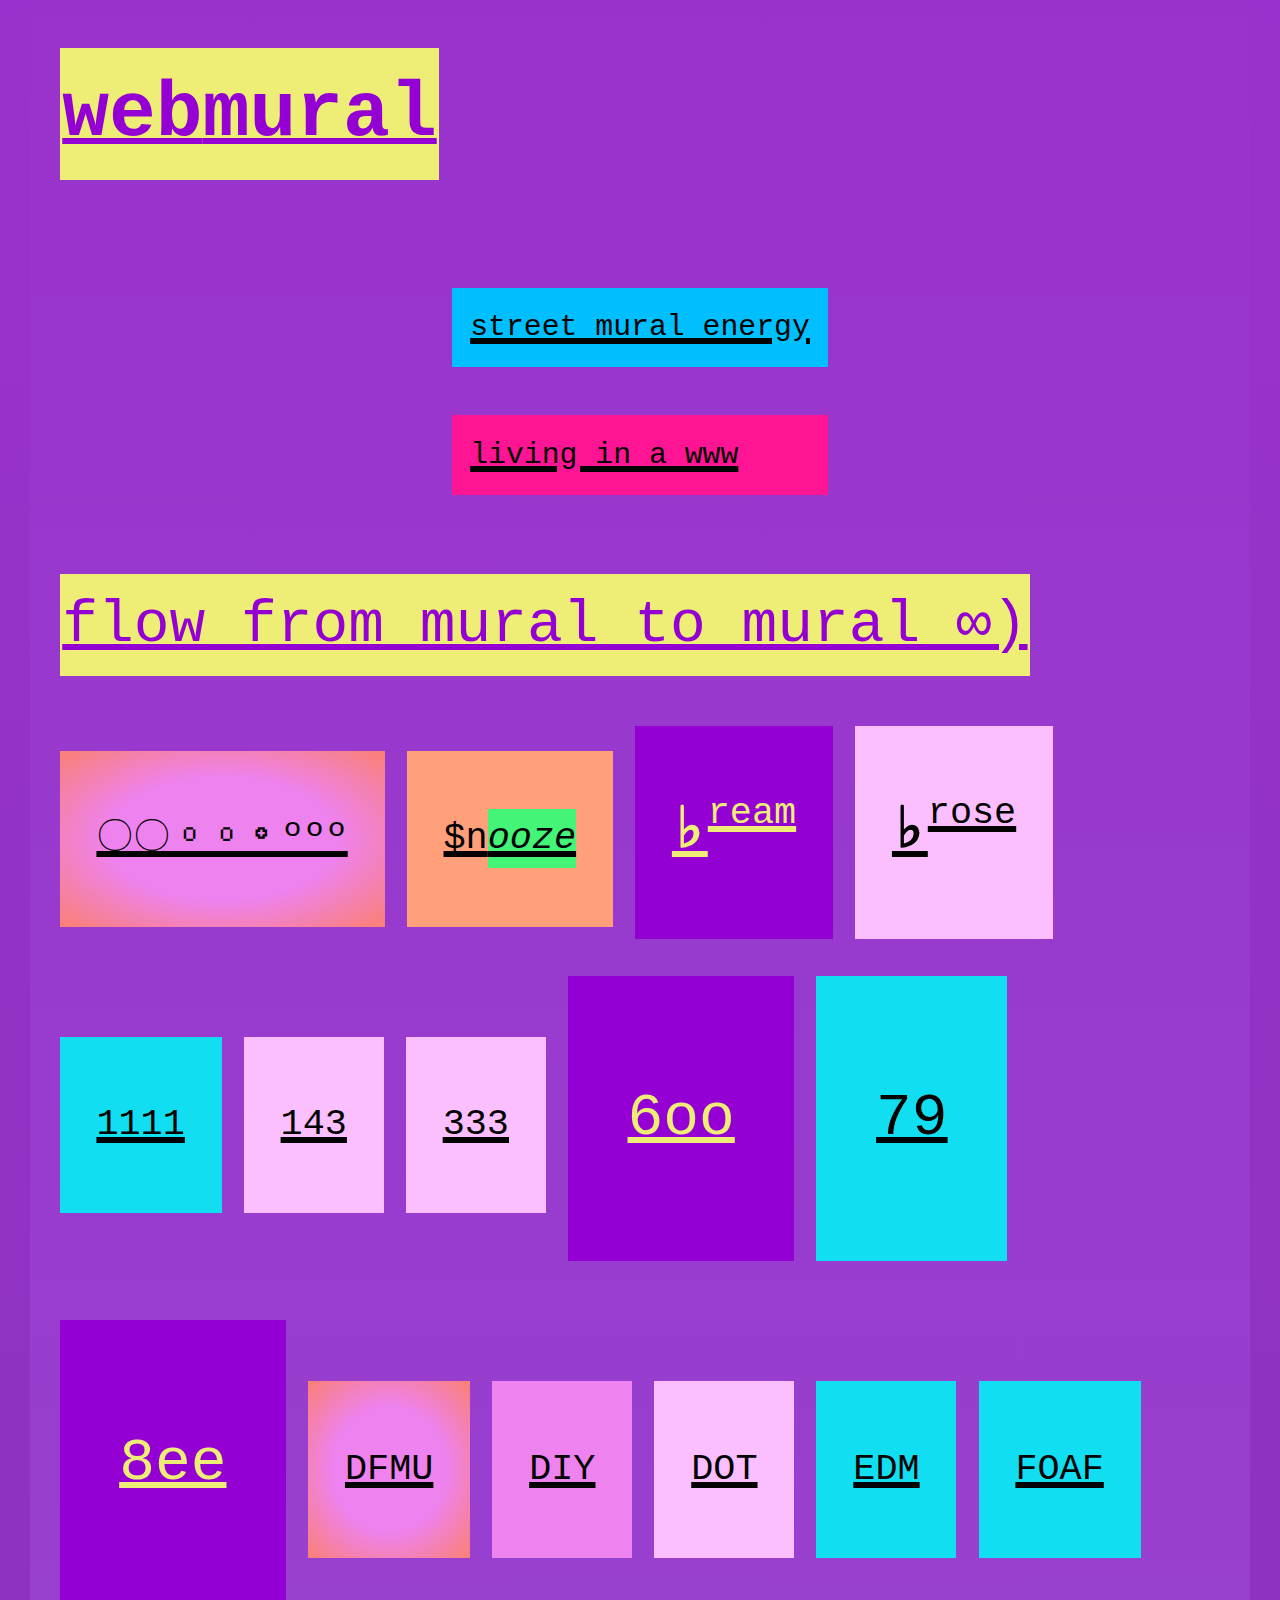
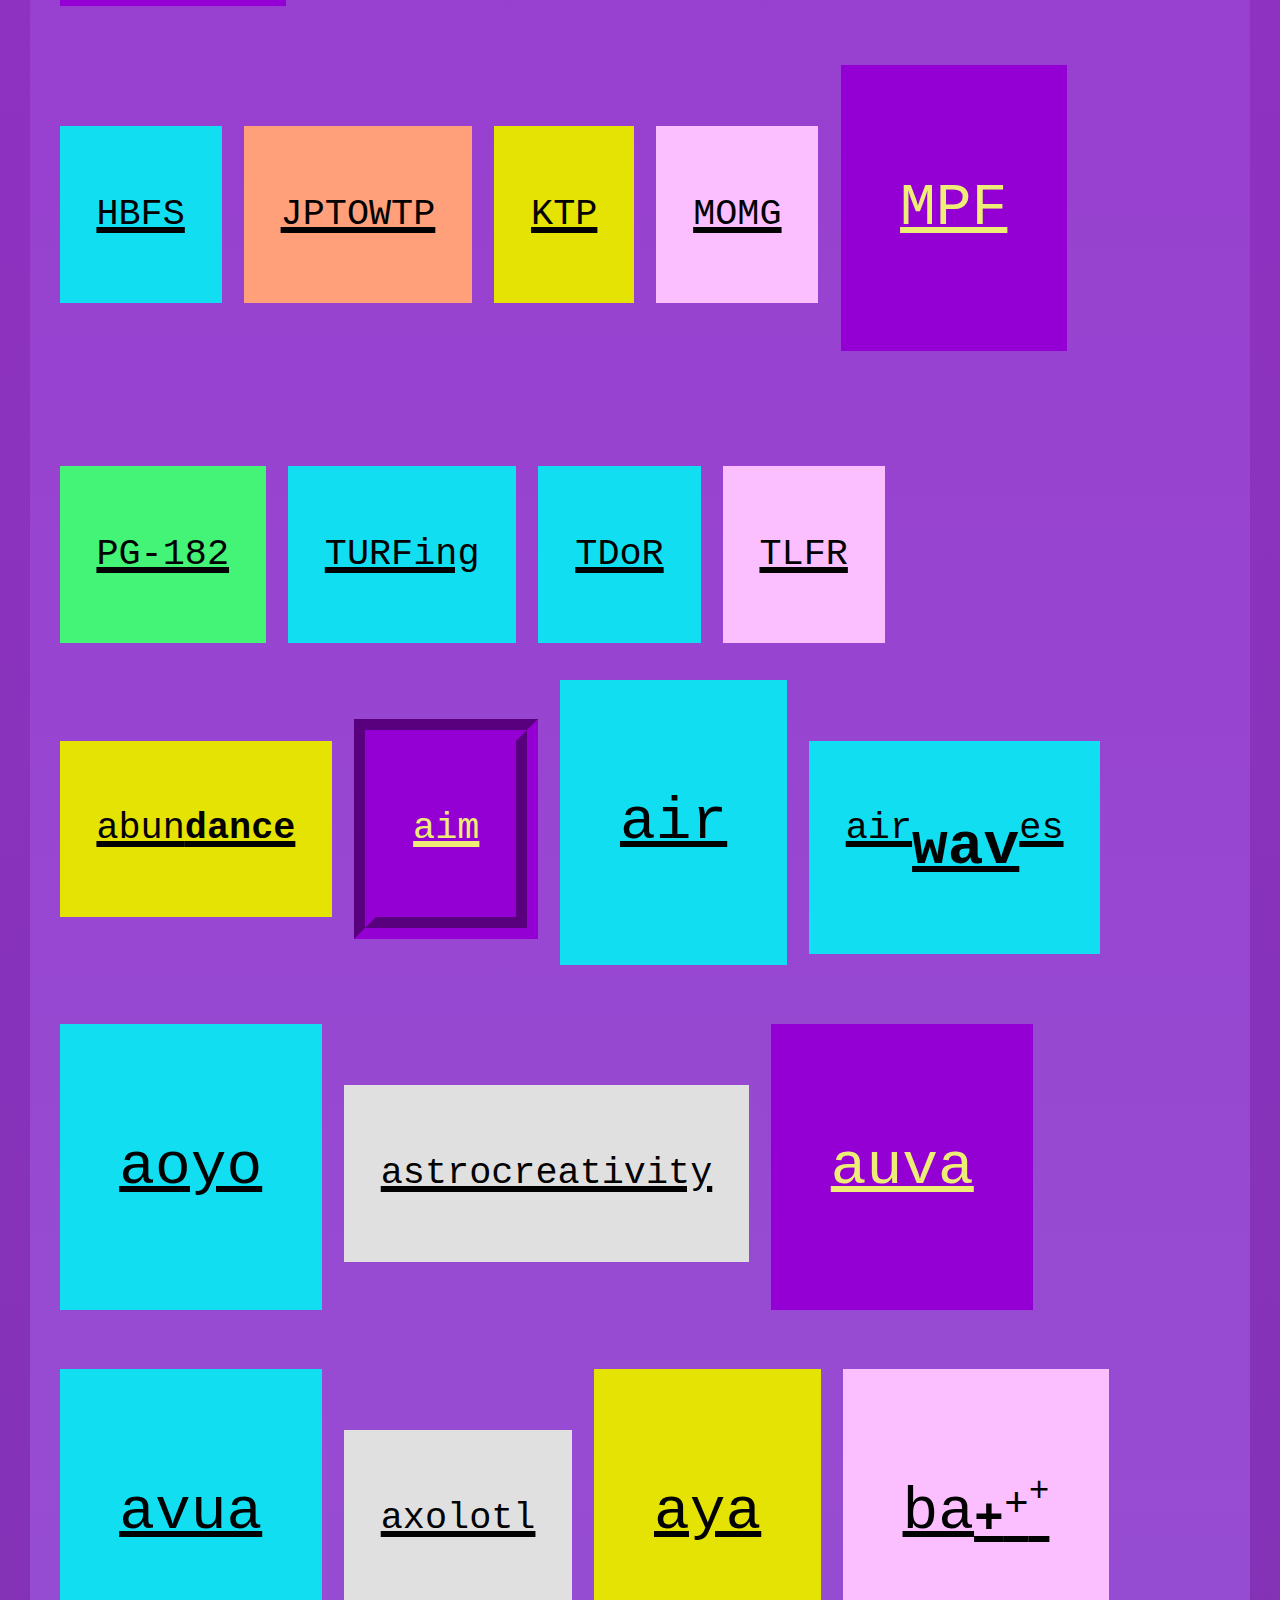
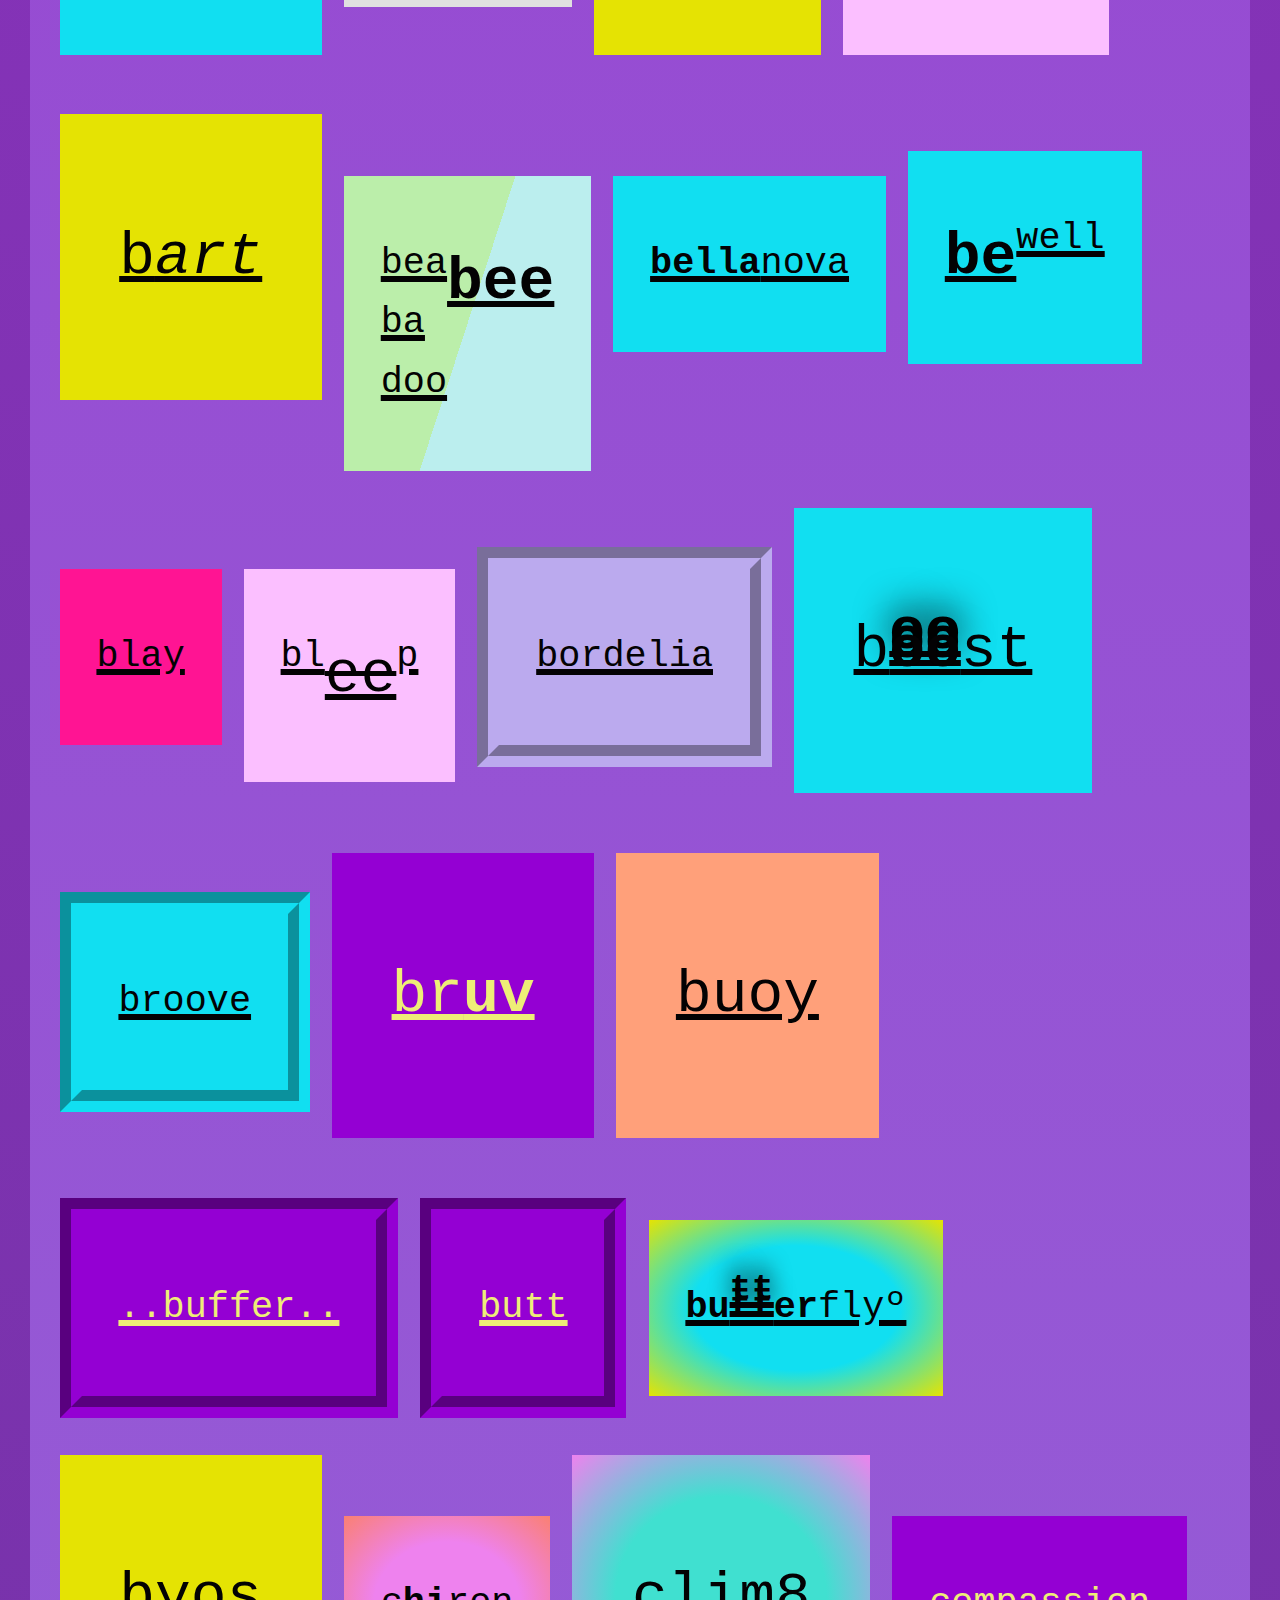
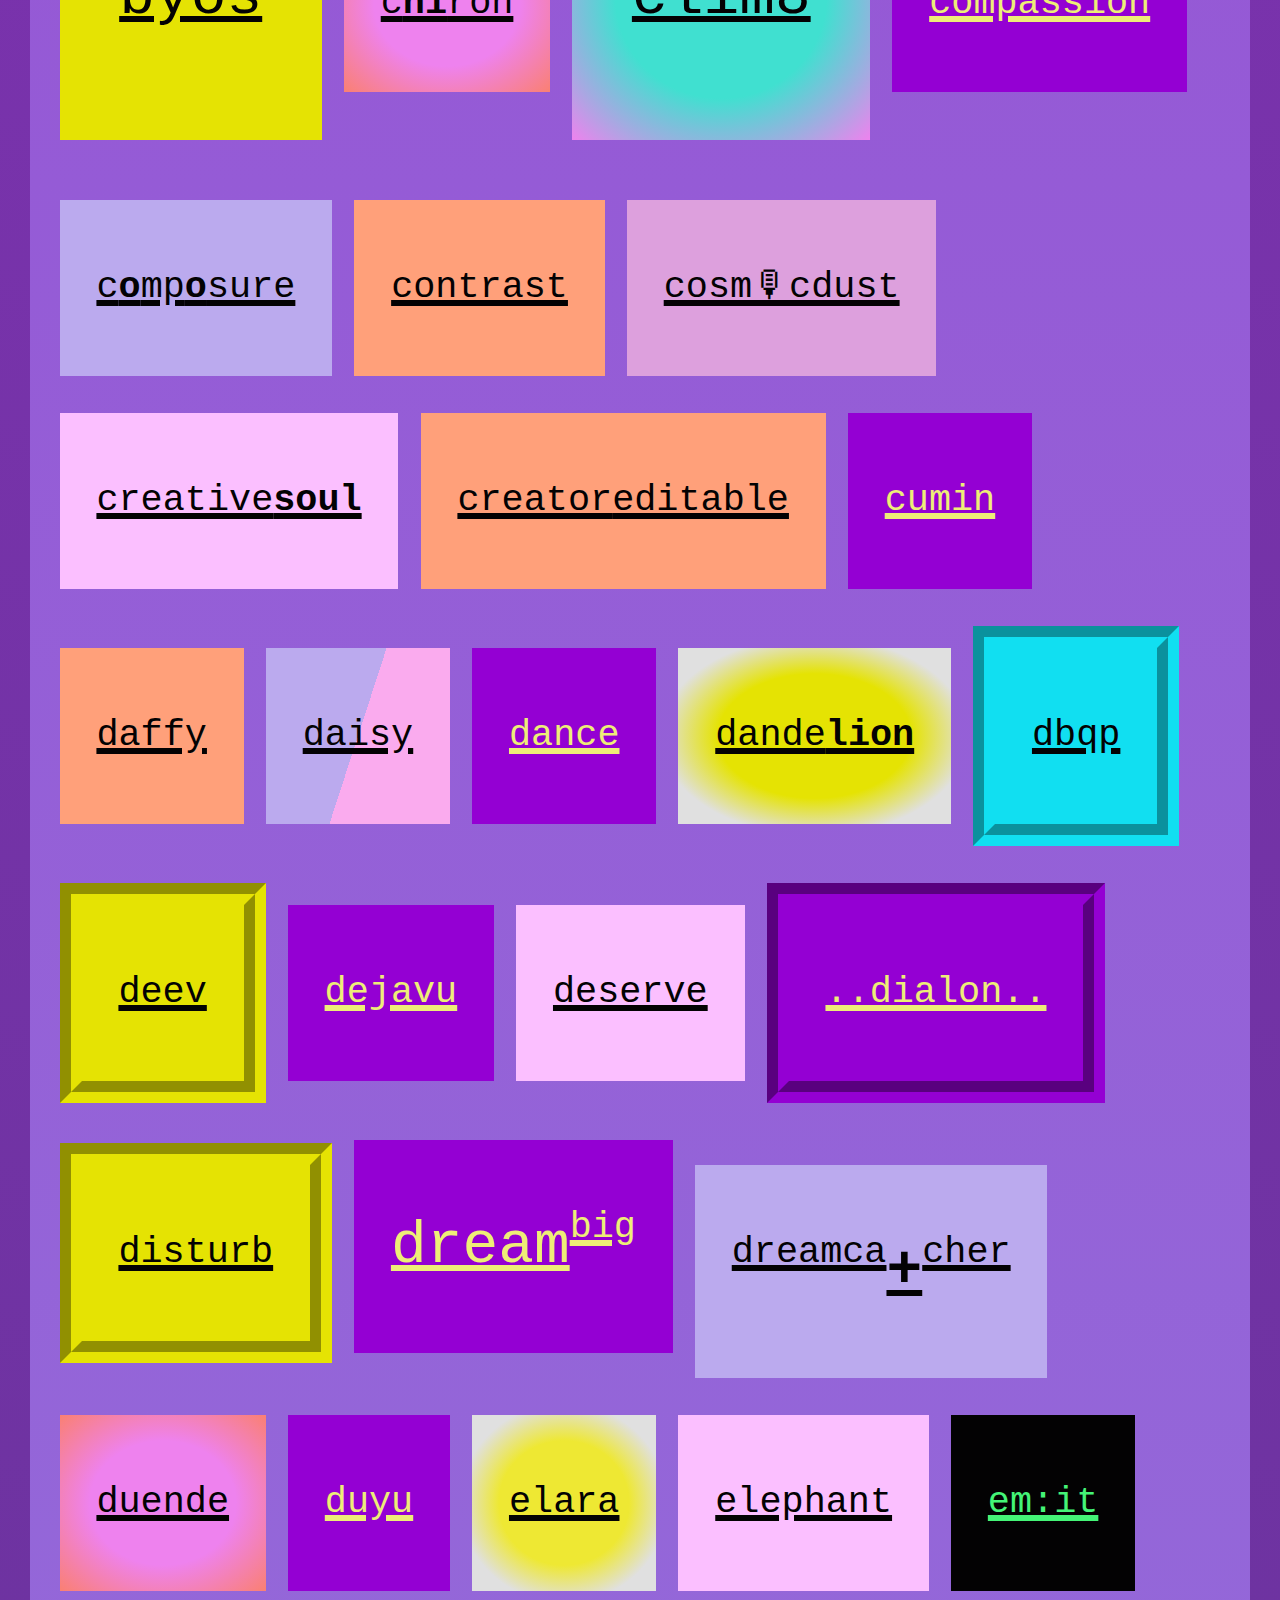
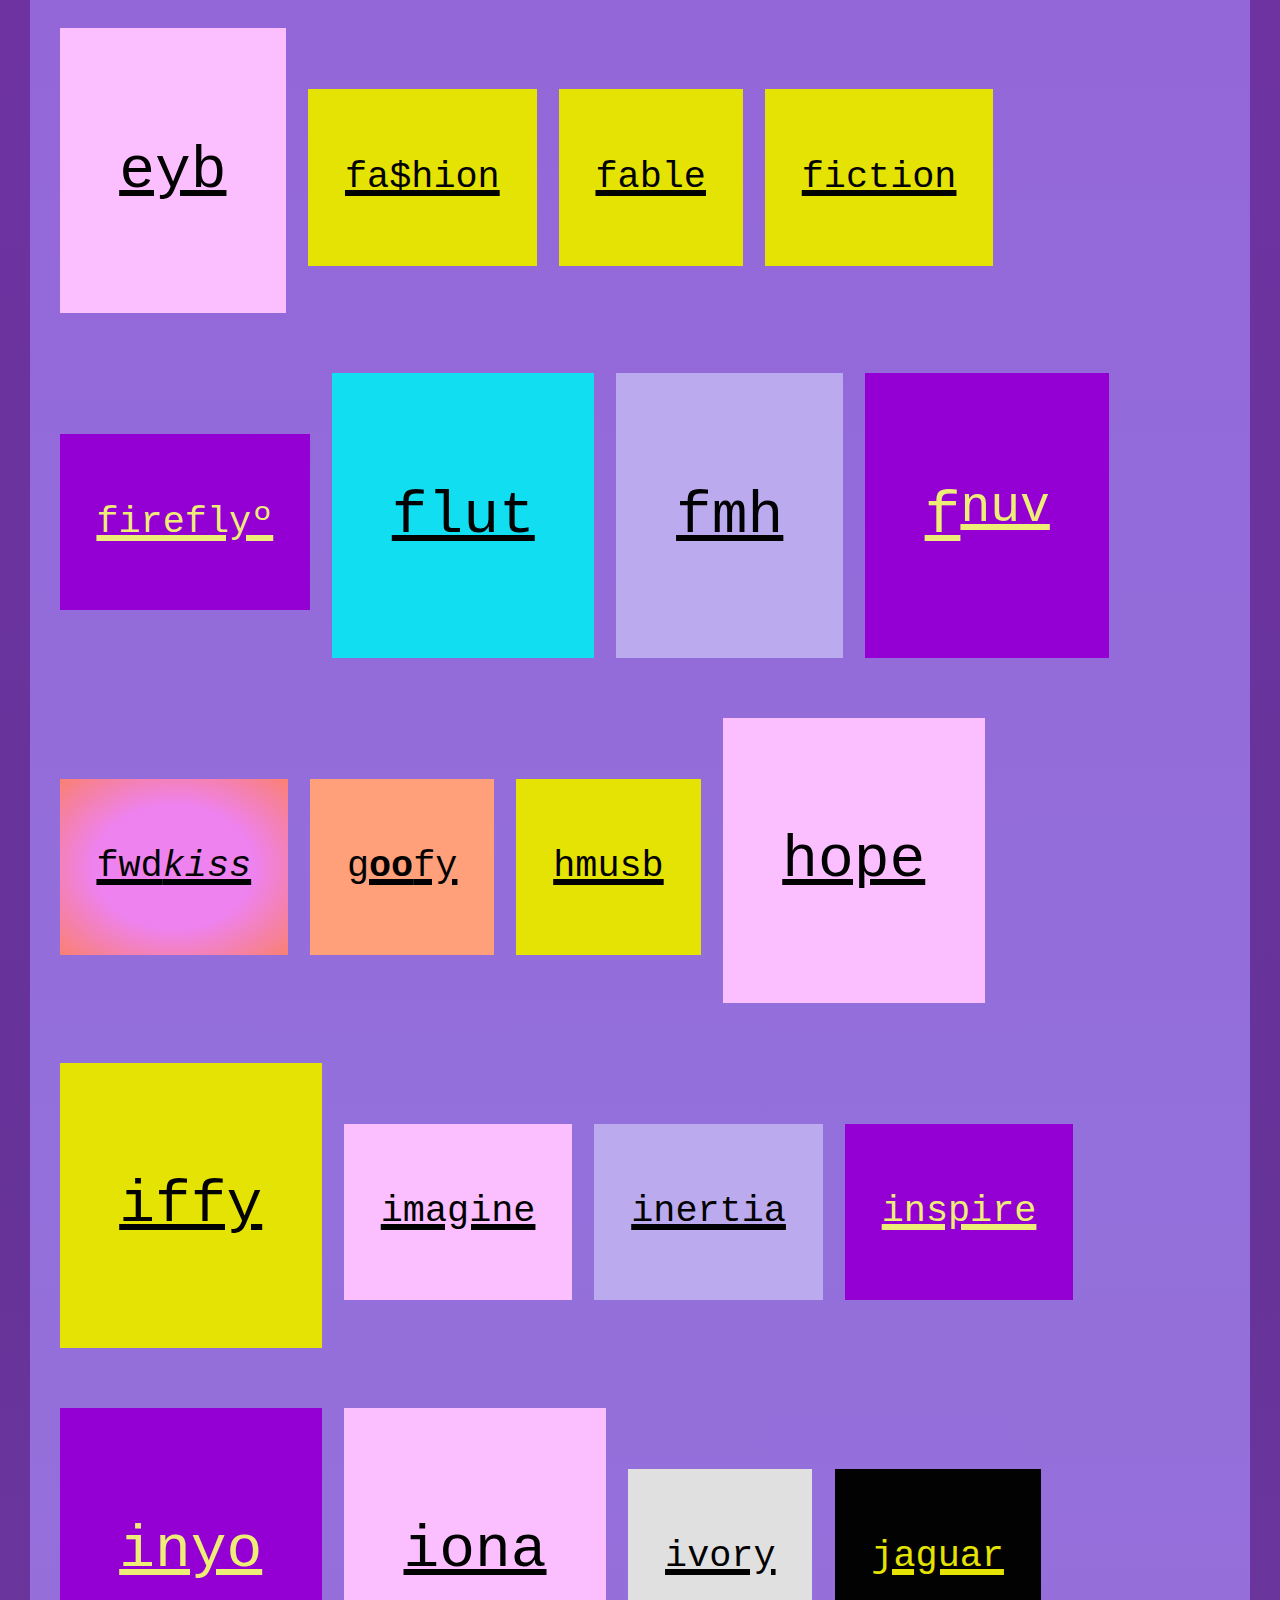
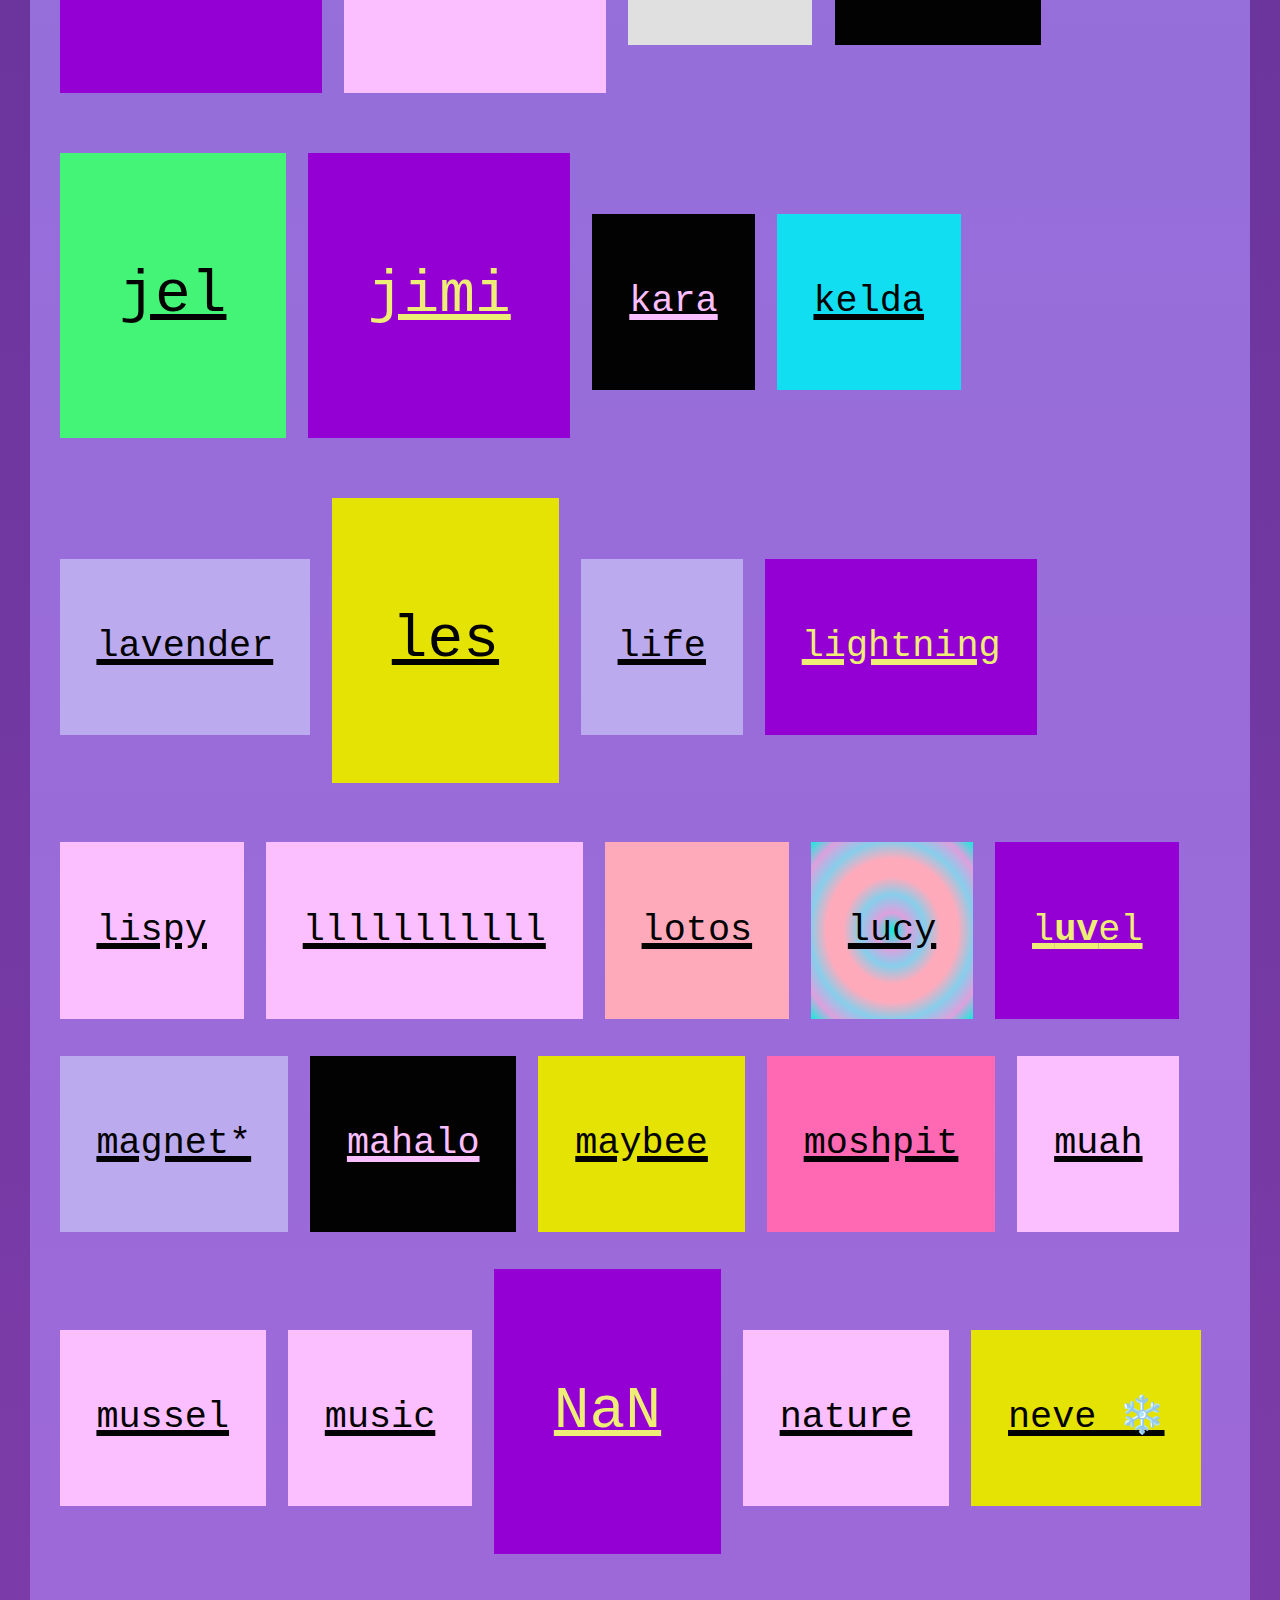
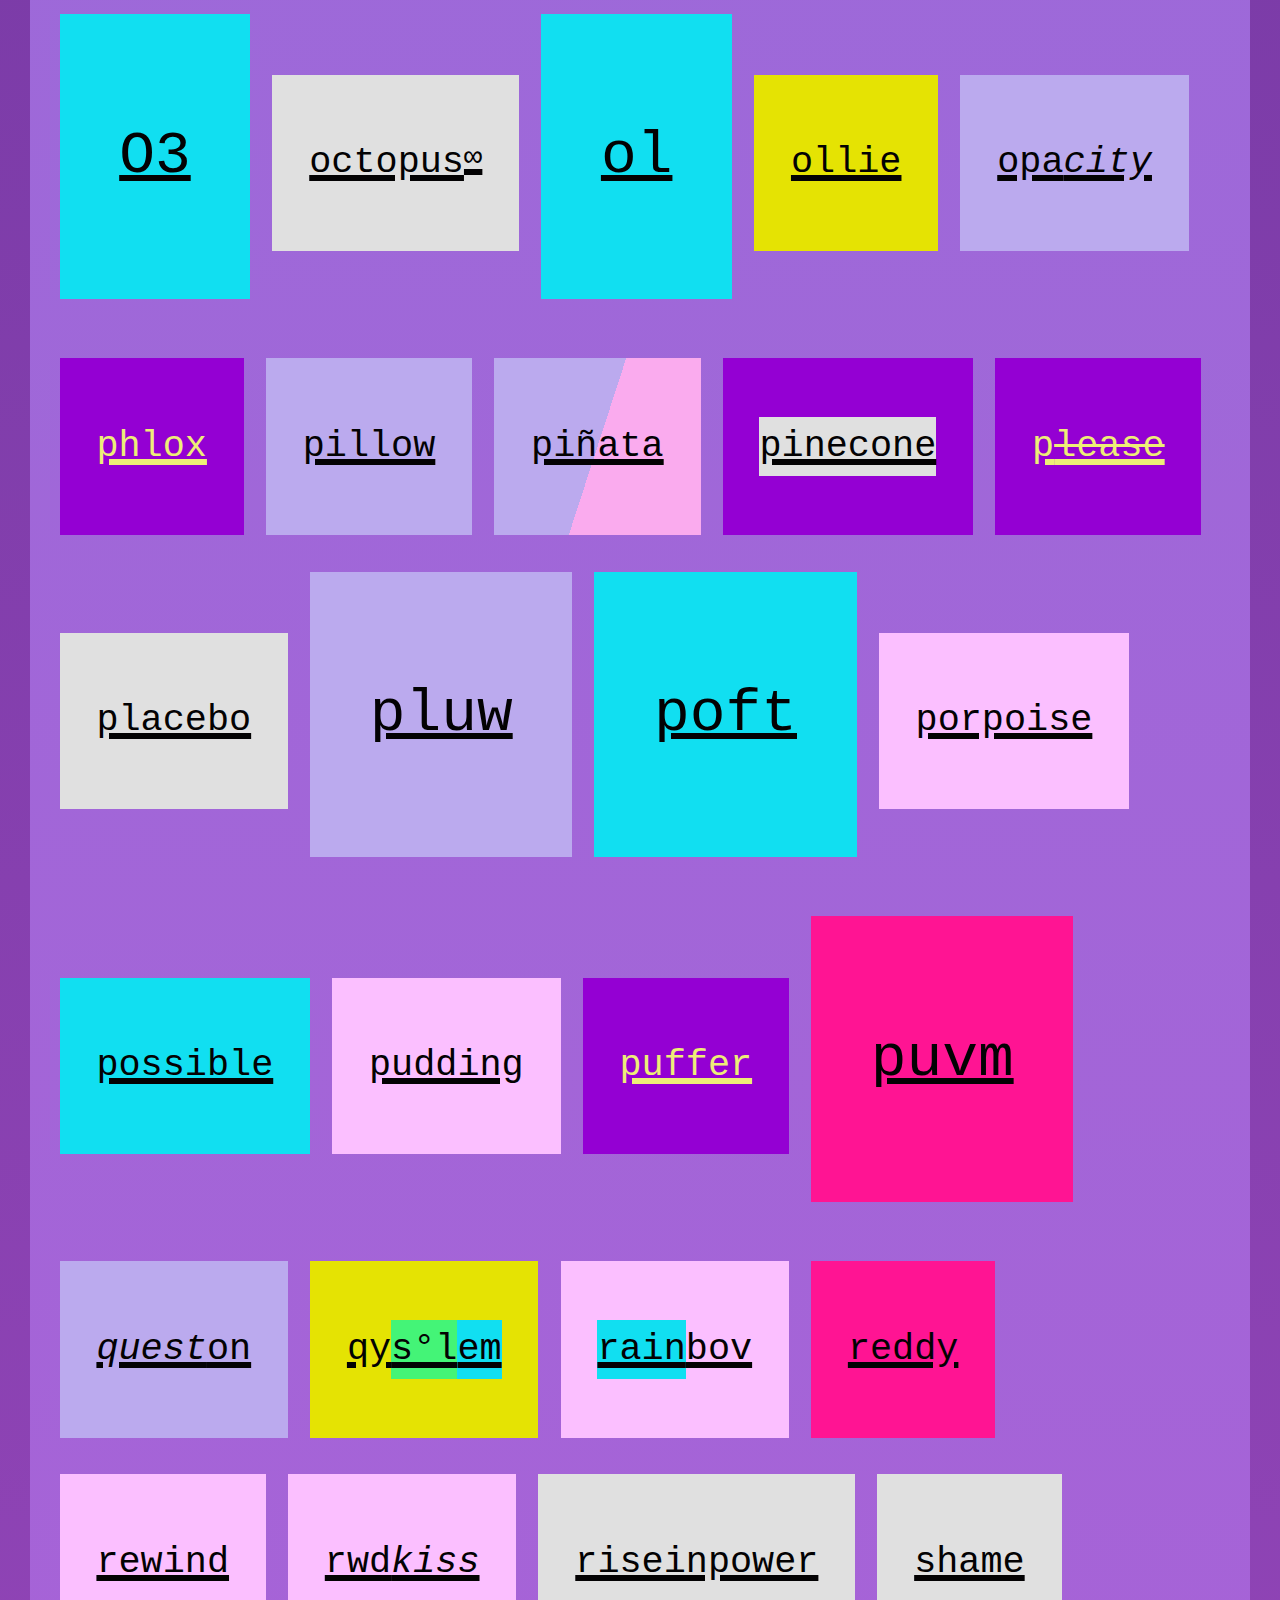
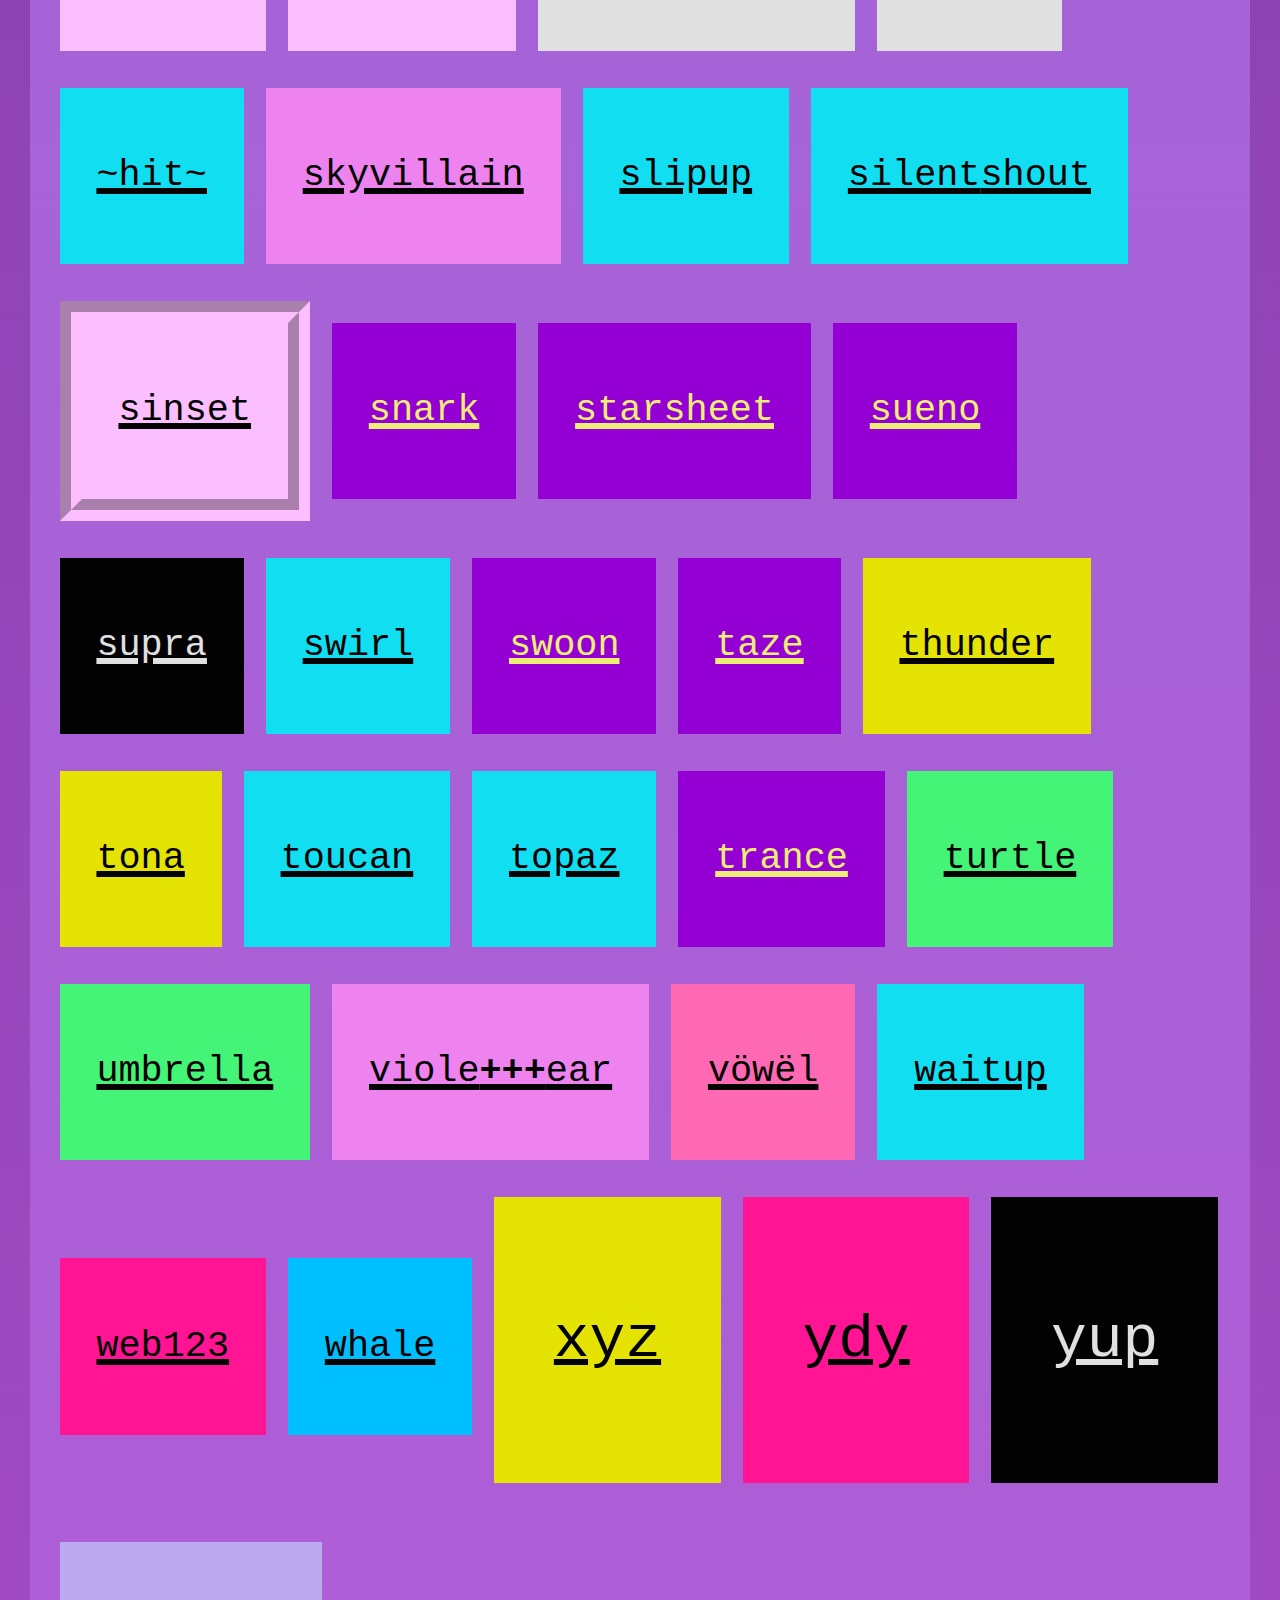
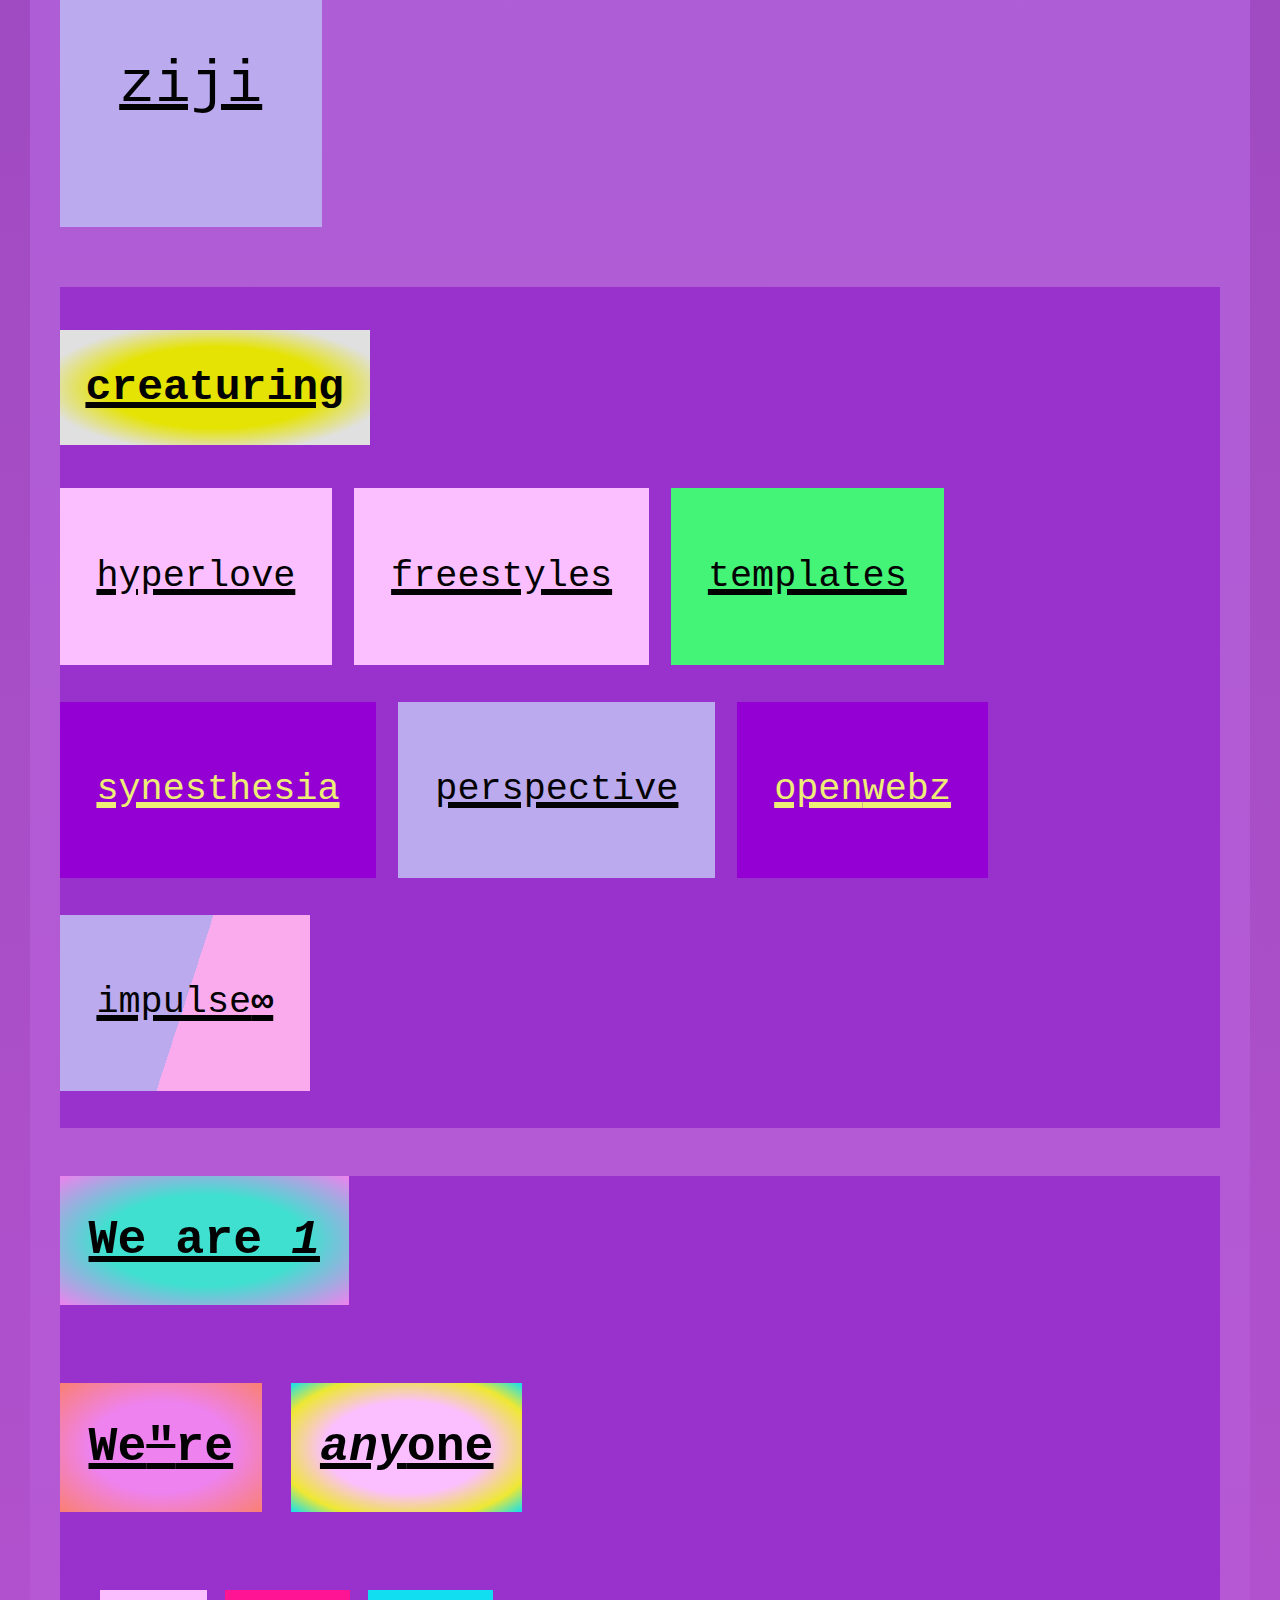
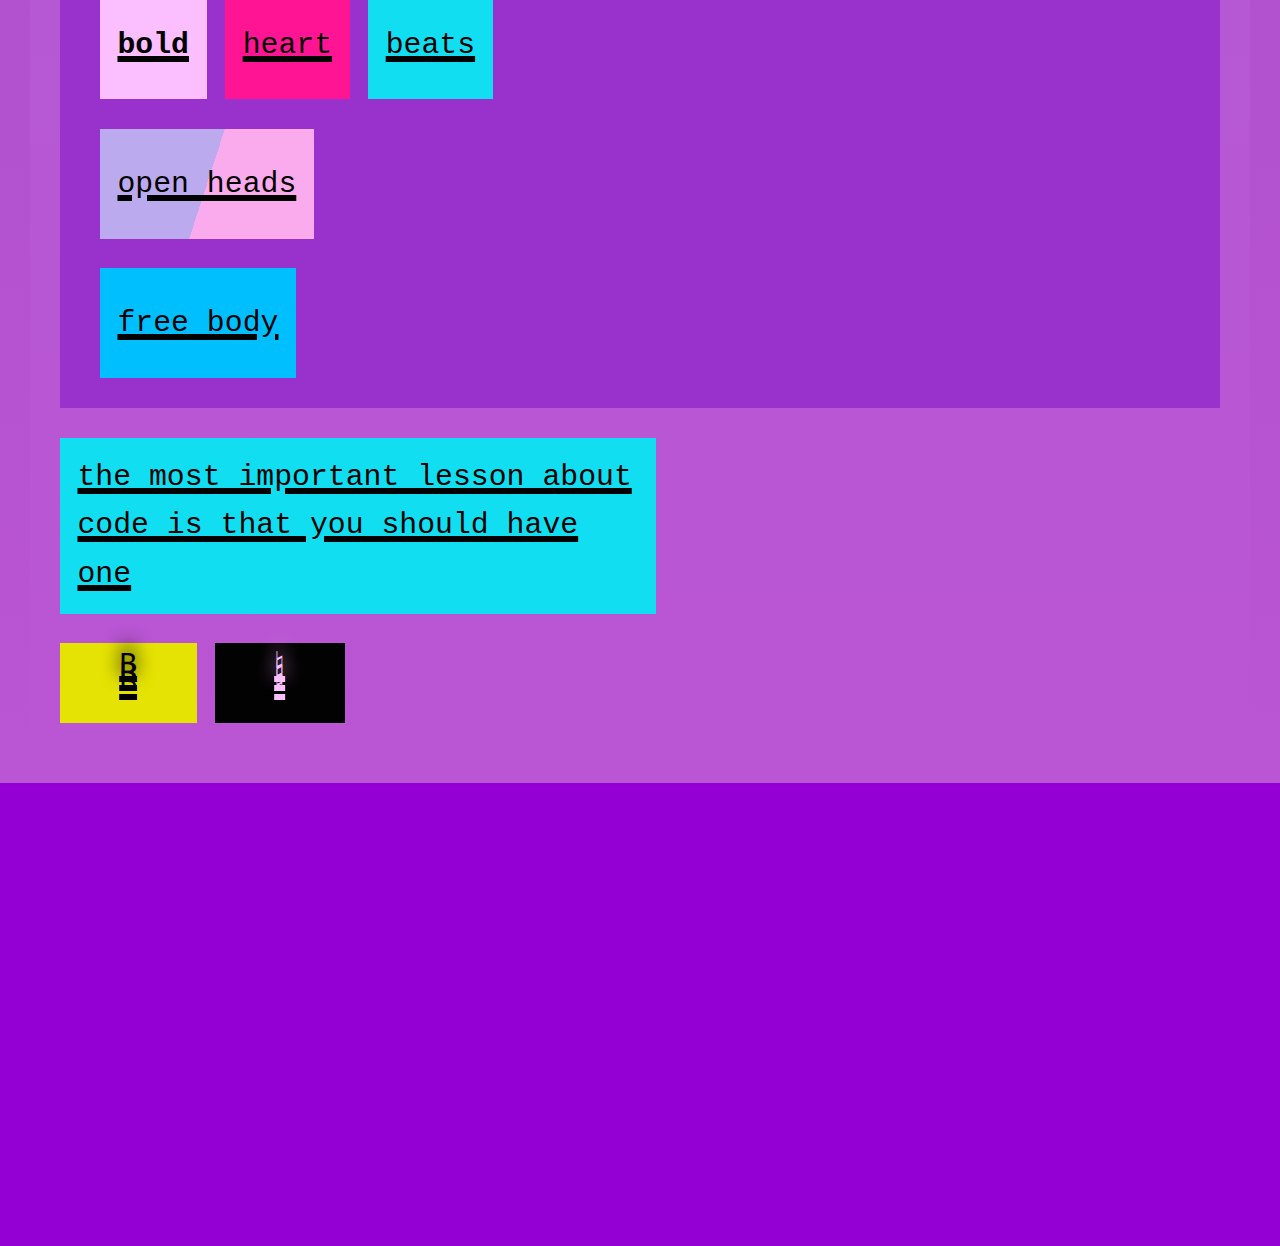
==== commit 28ac0d88: "👾 handful" ====
--- a/index.html
+++ b/index.html
@@ -14,7 +14,9 @@
 </style>
 
 <style media=(color)>
+  .tape-fab { --tape-hex: #fab }
   .tape-bae { --tape-hex: #bae }
+  .tape-plum { --tape-hex: plum }
   .tape-yellow { --tape-yellow: #e5e303 }
   .tape-puvm { --tape-hex: deeppink; --tape-black: #030203 }
   .tape-bruv { --tape-hex: darkviolet; --tape-black: #ee7; --tape-hey: #ee7; }
@@ -29,6 +31,10 @@
     --tape-pink: deeppink;
     --tape-green: turquoise;
     --tape-yellow: #fab;
+  }
+  
+  .lucy {
+    background-image: radial-gradient(#1ed, plum, skyblue, #fab, #fab, skyblue, plum, #1ed);
   }
 
   .glowstick {
@@ -126,6 +132,7 @@
     <a class="tape-pink" href="https://webmural.com/333">333</a>
     <a class="tape-pink blob tape-bruv" href="https://webmural.com/6oo">6oo</a>
     <a class="tape-blue blob" href="https://webmural.com/79">79</a>
+    <a class="tape-pink blob tape-bruv" href="https://webmural.com/8ee">8ee</a>
     <a class="tape-pink zorro" href="https://webmural.com/dfmu">DFMU</a>
     <a class="tape-pink piolet" href="https://webmural.com/diy">DIY</a>
     <a class="tape-pink" href="https://webmural.com/dot">DOT</a>
@@ -146,6 +153,7 @@
     <a class="tape-blue blob" href="https://webmural.com/air">air</a>
     <a class="tape-blue" href="https://webmural.com/airwaves">air<b class="blob">wav</b>es</a>
     <a class="tape-blue blob" href="https://webmural.com/aoyo">aoyo</a>
+    <a class="tape-white" href="https://webmural.com/astrocreativity">astrocreativity</a>
     <a class="tape-pink tape-bruv blob" href="https://webmural.com/auva">auva</a>
     <a class="tape-blue blob" href="https://webmural.com/avua">avua</a>
     <a class="tape-white" href="https://webmural.com/axolotl">axolotl</a>
@@ -155,6 +163,7 @@
     <a class="tape-green beabadoobee" href="https://webmural.com/beabadoobee">bea<br>ba<br>doo<br><b class="blob">bee</b></a>
     <a class="tape-blue" href="https://webmural.com/bellanova"><b>bella</b>nova</a>
     <a class="tape-blue" href="https://webmural.com/bewell"><b class="blob">be</b>well</a>
+    <a class="tape-yellow tape-puvm" href="https://webmural.com/blay">blay</a>
     <a class="tape-pink" href="https://webmural.com/bleep">bl<s class="blob">ee</s>p</a>
     <a class="tape-pink tape-bae broove" href="https://webmural.com/bordelia">bordelia</a>
     <a class="tape-blue blob" href="https://webmural.com/boost">b<b class="boost">oo</b>st</a>
@@ -164,10 +173,13 @@
     <a class="tape-pink tape-bruv broove" href="https://webmural.com/buffer">..buffer..</a>
     <a class="tape-pink tape-bruv broove" href="https://webmural.com/butt">butt</a>
     <a class="tape-yellow morpho" href="https://webmural.com/butterfly"><b>bu<b class="boost">tt</b>er</b>flyº</a>
+    <a class="tape-yellow blob" href="https://webmural.com/byos">byos</a>
+    <a class="tape-pink zorro" href="https://webmural.com/chiron">c<b>hi</b>ron</a>
     <a class="tape-pink blob synergy" href="https://webmural.com/clim8">clim8</a>
     <a class="tape-blue tape-bruv" href="https://webmural.com/compassion">compassion</a>
     <a class="tape-blue tape-bae" href="https://webmural.com/composure">c<b>o</b>mp<b>o</b>sure</a>
     <a class="tape-pink jptowtp" href="https://webmural.com/contrast">contrast</a>
+    <a class="tape-pink tape-plum" href="https://webmural.com/cosmicdust">cosm🎙cdust</a>
     <a class="tape-pink" href="https://webmural.com/creativesoul">creative<b>soul</b></a>
     <a class="tape-pink jptowtp" href="https://webmural.com/creatoreditable">creator<wbr>editable</a>
     <a class="tape-yellow tape-bruv" href="https://webmural.com/cumin">cumin</a>
@@ -188,11 +200,13 @@
     <a class="tape-white bilobed" href="https://webmural.com/elara">elara</a>
     <a class="tape-pink" href="https://webmural.com/elephant">elephant</a>
     <a class="tape-green tape-black" href="https://webmural.com/emit">em:it</a>
+    <a class="tape-pink blob" href="https://webmural.com/eyb">eyb</a>
     <a class="tape-yellow" href="https://webmural.com/fashion">fa$hion</a>
     <a class="tape-yellow" href="https://webmural.com/fable">fable</a>
     <a class="tape-yellow" href="https://webmural.com/fiction">fiction</a>
     <a class="tape-pink tape-bruv" href="https://webmural.com/firefly">fireflyº</a>
     <a class="tape-blue blob" href="https://webmural.com/flut">flut</a>
+    <a class="tape-pink blob tape-bae" href="https://webmural.com/fmh">fmh</a>
     <a class="tape-pink tape-bruv blob" href="https://webmural.com/fnuv">f<sup>nuv</sup></a>
     <a class="tape-pink zorro" href="https://webmural.com/fwdkiss">fwd<i>kiss</i></a>
     <a class="tape-pink jptowtp" href="https://webmural.com/goofy">g<b>oo</b>fy</a>
@@ -216,13 +230,13 @@
     <a class="tape-blue tape-bruv" href="https://webmural.com/lightning">lightning</a>
     <a class="tape-pink" href="https://webmural.com/lispy">lispy</a>
     <a class="tape-pink" href="https://webmural.com/lllllllllll">lllllllllll</a>
-    <a class="tape-pink tape-bae" href="https://webmural.com/lotos">lotos</a>
-    <a class="tape-pink tape-bae" href="https://webmural.com/lotus">lotus</a>
+    <a class="tape-pink tape-fab" href="https://webmural.com/lotos">lotos</a>
+    <a class="tape-green lucy" href="https://webmural.com/lucy">lucy</a>
     <a class="tape-pink tape-bruv" href="https://webmural.com/luvel">l<b>uv</b>el</a>
     <a class="tape-pink tape-bae" href="https://webmural.com/magnet">magnet*</a>
     <a class="tape-pink tape-black" href="https://webmural.com/mahalo">mahalo</a>
     <a class="tape-yellow" href="https://webmural.com/maybee">maybee</a>
-    <a class="tape-pink" style="--tape-pink:hotpink" href="https://webmural.com/moshpit">moshpit</a>
+    <a class="tape-pink hawt" href="https://webmural.com/moshpit">moshpit</a>
     <a class="tape-pink" href="https://webmural.com/muah">muah</a>
     <a class="tape-pink" href="https://webmural.com/mussel">mussel</a>
     <a class="tape-pink" href="https://webmural.com/music">music</a>
@@ -238,6 +252,7 @@
     <a class="tape-white tape-bae" href="https://webmural.com/pillow">pillow</a>
     <a class="tape-white daisyduck" href="https://webmural.com/pinata">piñata</a>
     <a class="tape-white tape-kruv" href="https://webmural.com/pinecone"><span class="tape-white">pinecone</span></a>
+    <a class="tape-yellow tape-bruv" href="https://webmural.com/please">p<del>lease</del></a>
     <a class="tape-white" href="https://webmural.com/placebo">placebo</a>
     <a class="tape-pink tape-bae blob" href="https://webmural.com/pluw">pluw</a>
     <a class="tape-blue blob" href="https://webmural.com/poft">poft</a>
@@ -249,13 +264,17 @@
     <a class="tape-pink tape-bae" href="https://webmural.com/queston"><i>quest</i>on</a>
     <a class="tape-yellow" href="https://webmural.com/qyslem">qy<span class="tape-green">s°l</span><span class="tape-blue">em</span></a>
     <a class="tape-pink" href="https://webmural.com/rainbov"><mark class="tape-blue">rain</mark>bov</a>
+    <a class="tape-pink tape-puvm" href="https://webmural.com/reddy">reddy</a>
     <a class="tape-pink" href="https://webmural.com/rewind">rewind</a>
     <a class="tape-pink" href="https://webmural.com/rwdkiss">rwd<i>kiss</i></a>
     <a class="tape-white" href="https://webmural.com/riseinpower">riseinpower</a>
     <a class="tape-white" href="https://webmural.com/shame">shame</a>
     <a class="tape-blue" href="https://webmural.com/shits">~hit~</a>
+    <a class="tape-pink piolet" href="https://webmural.com/skyvillain">skyvillain</a>
     <a class="tape-blue" href="https://webmural.com/slipup">slipup</a>
+    <a class="tape-blue" href="https://webmural.com/silentshout">silent<wbr>shout</a>
     <a class="tape-pink broove" href="https://webmural.com/sinset">sinset</a>
+    <a class="tape-blue tape-bruv" href="https://webmural.com/snark">snark</a>
     <a class="tape-pink tape-bruv" href="https://webmural.com/starsheet">starsheet</a>
     <a class="tape-blue tape-bruv" href="https://webmural.com/sueno">sueno</a>
     <a class="tape-black tape-white" href="https://webmural.com/supra">supra</a>
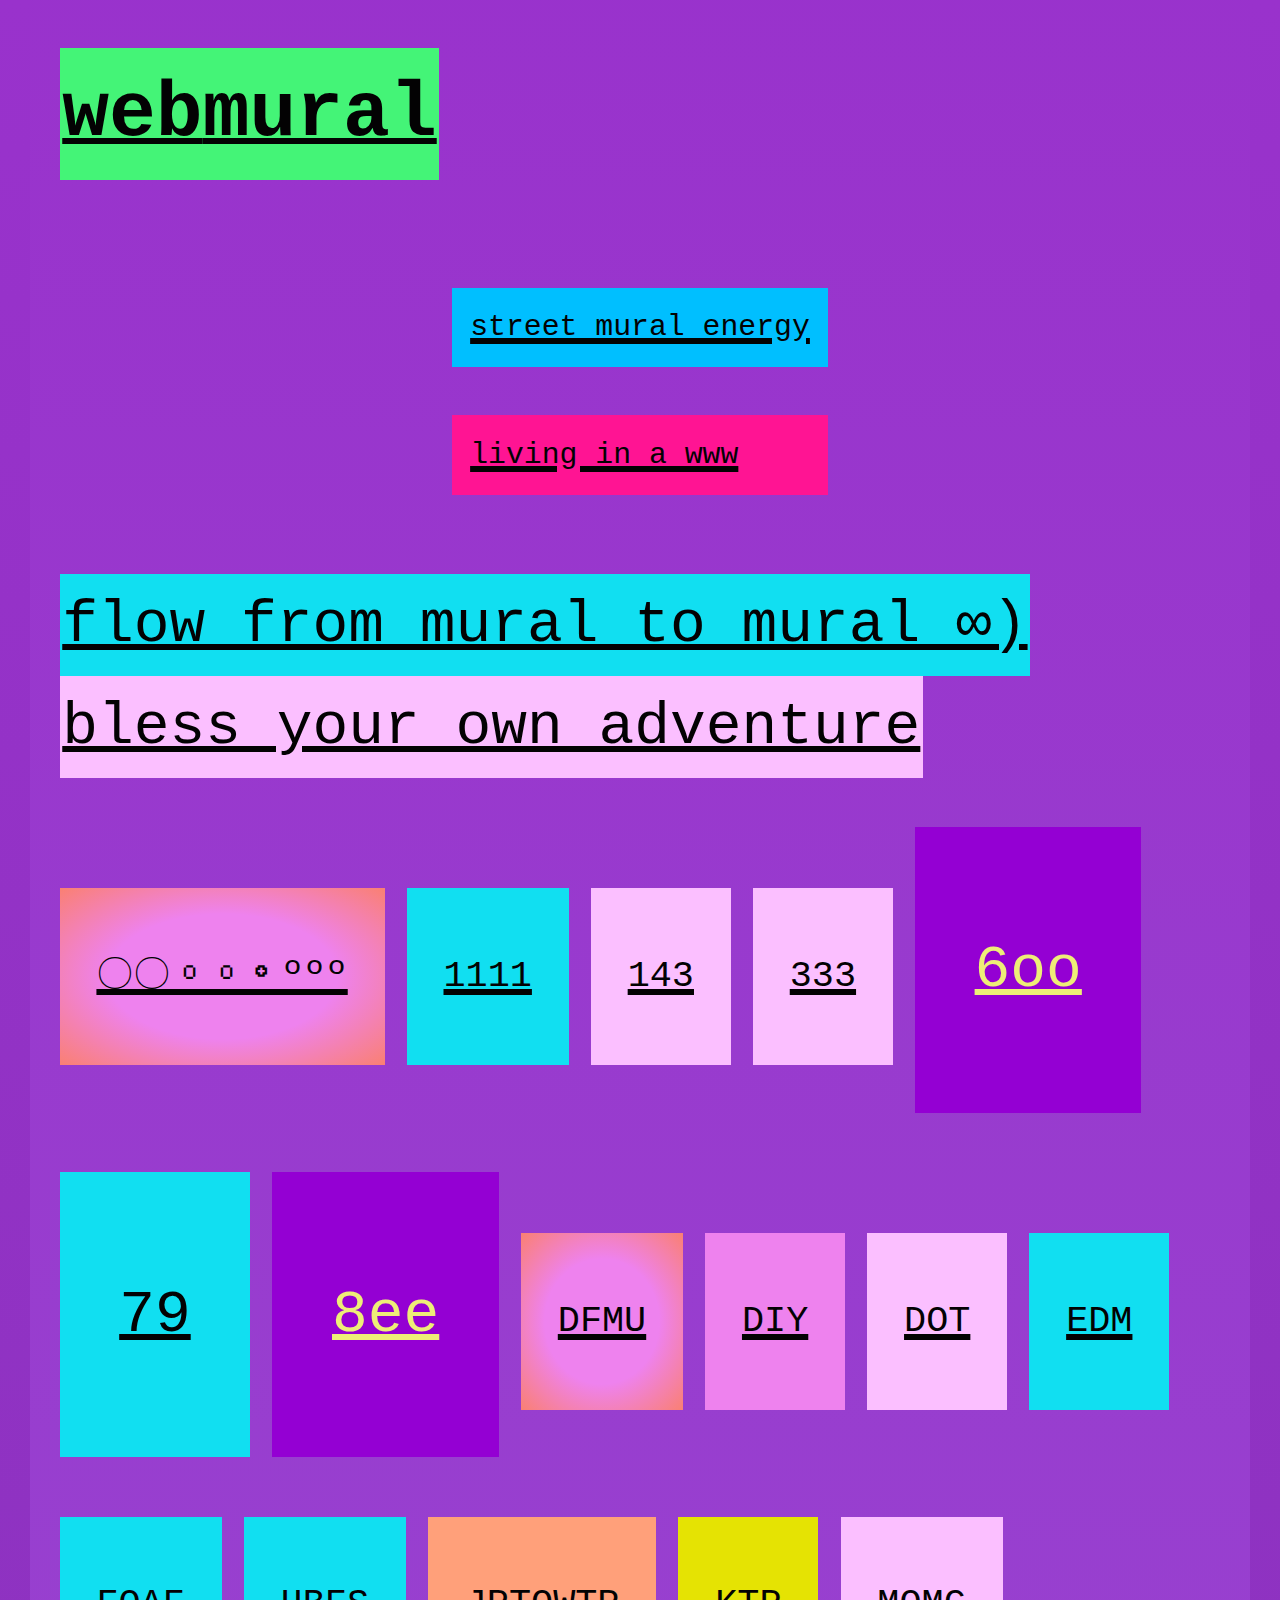
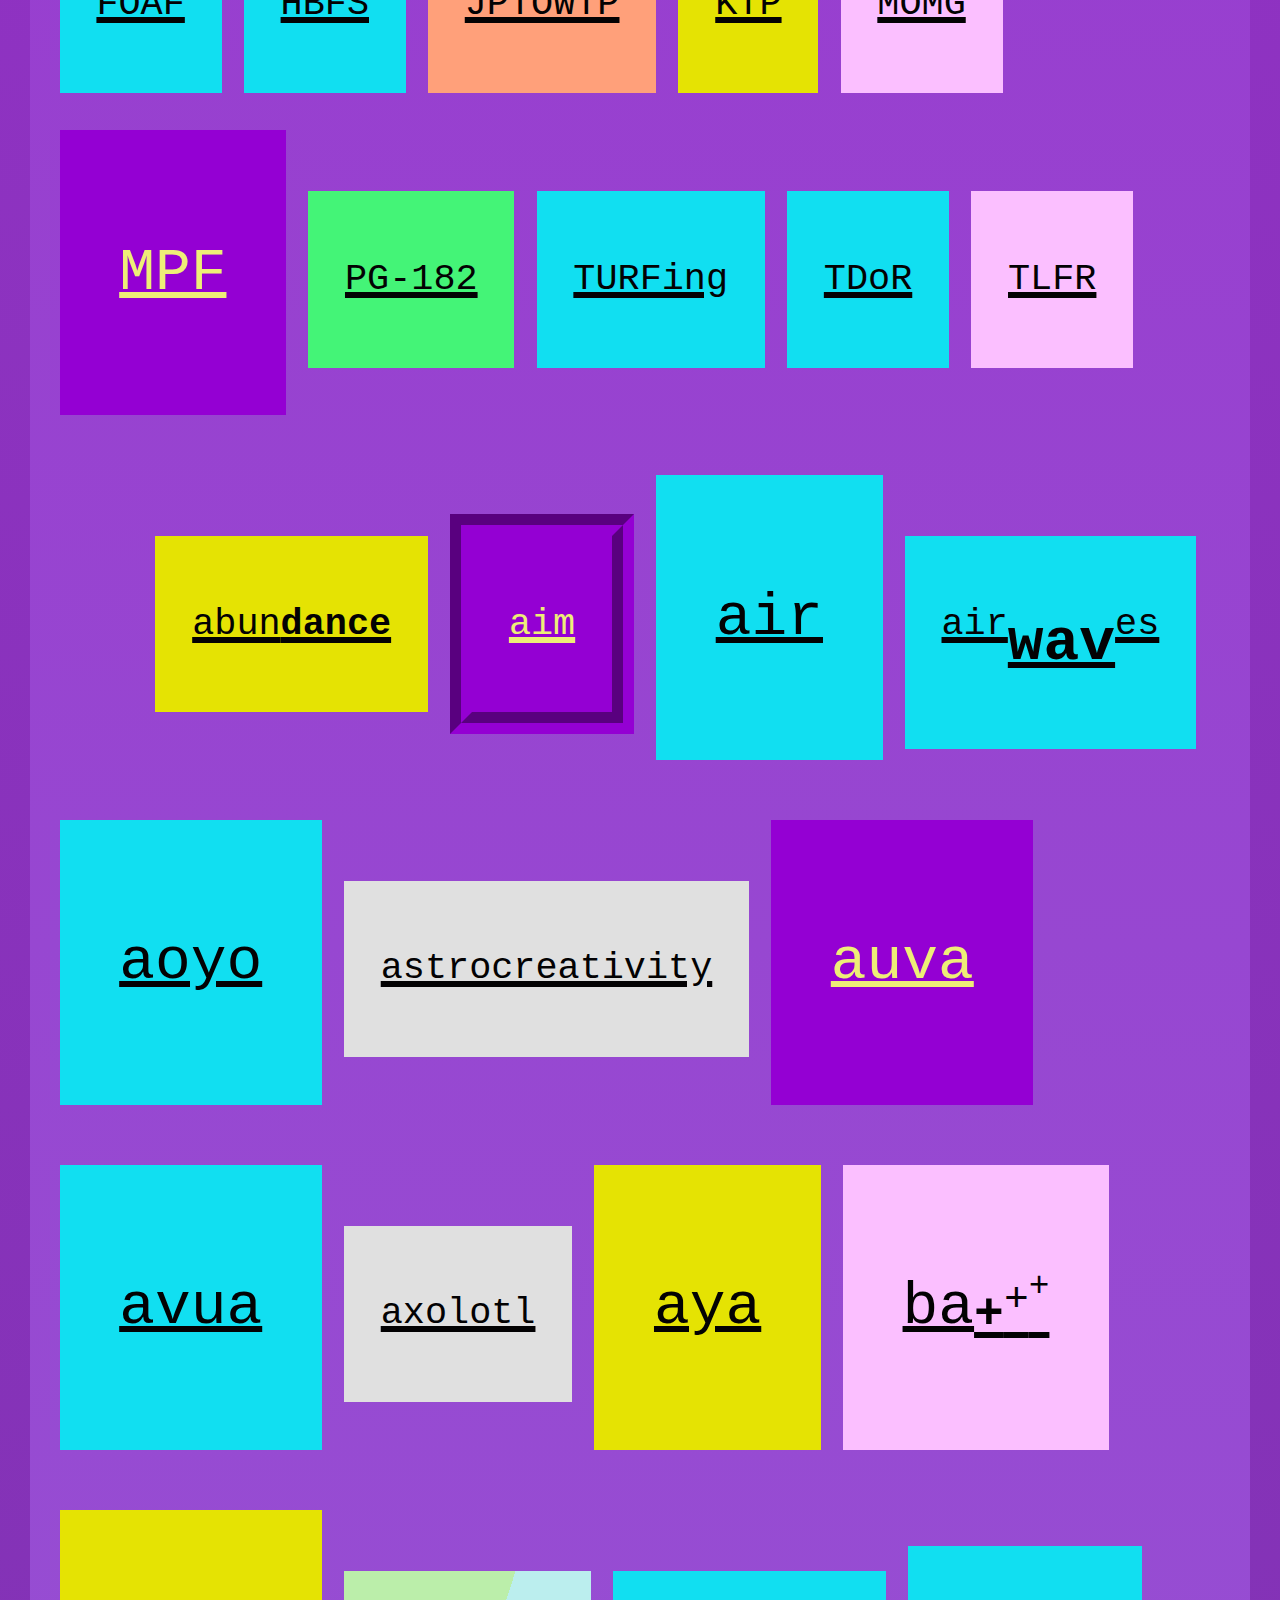
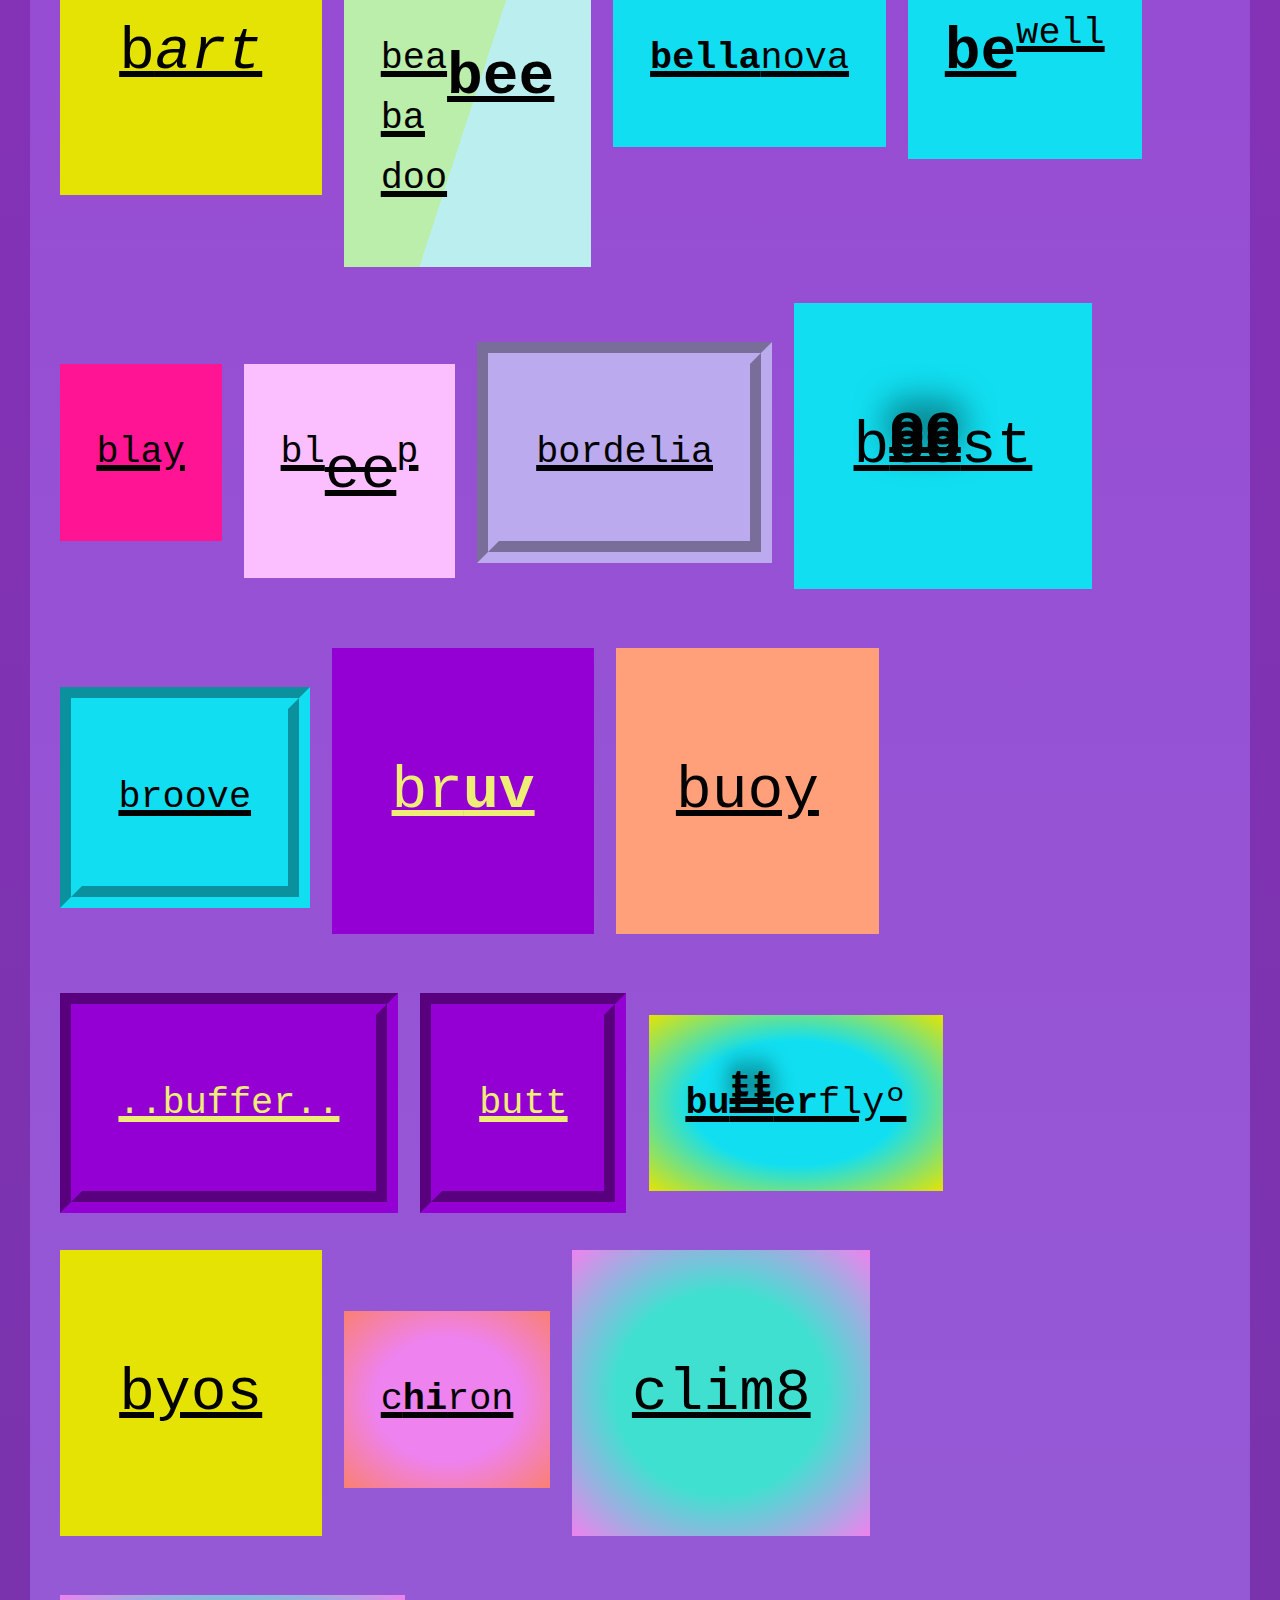
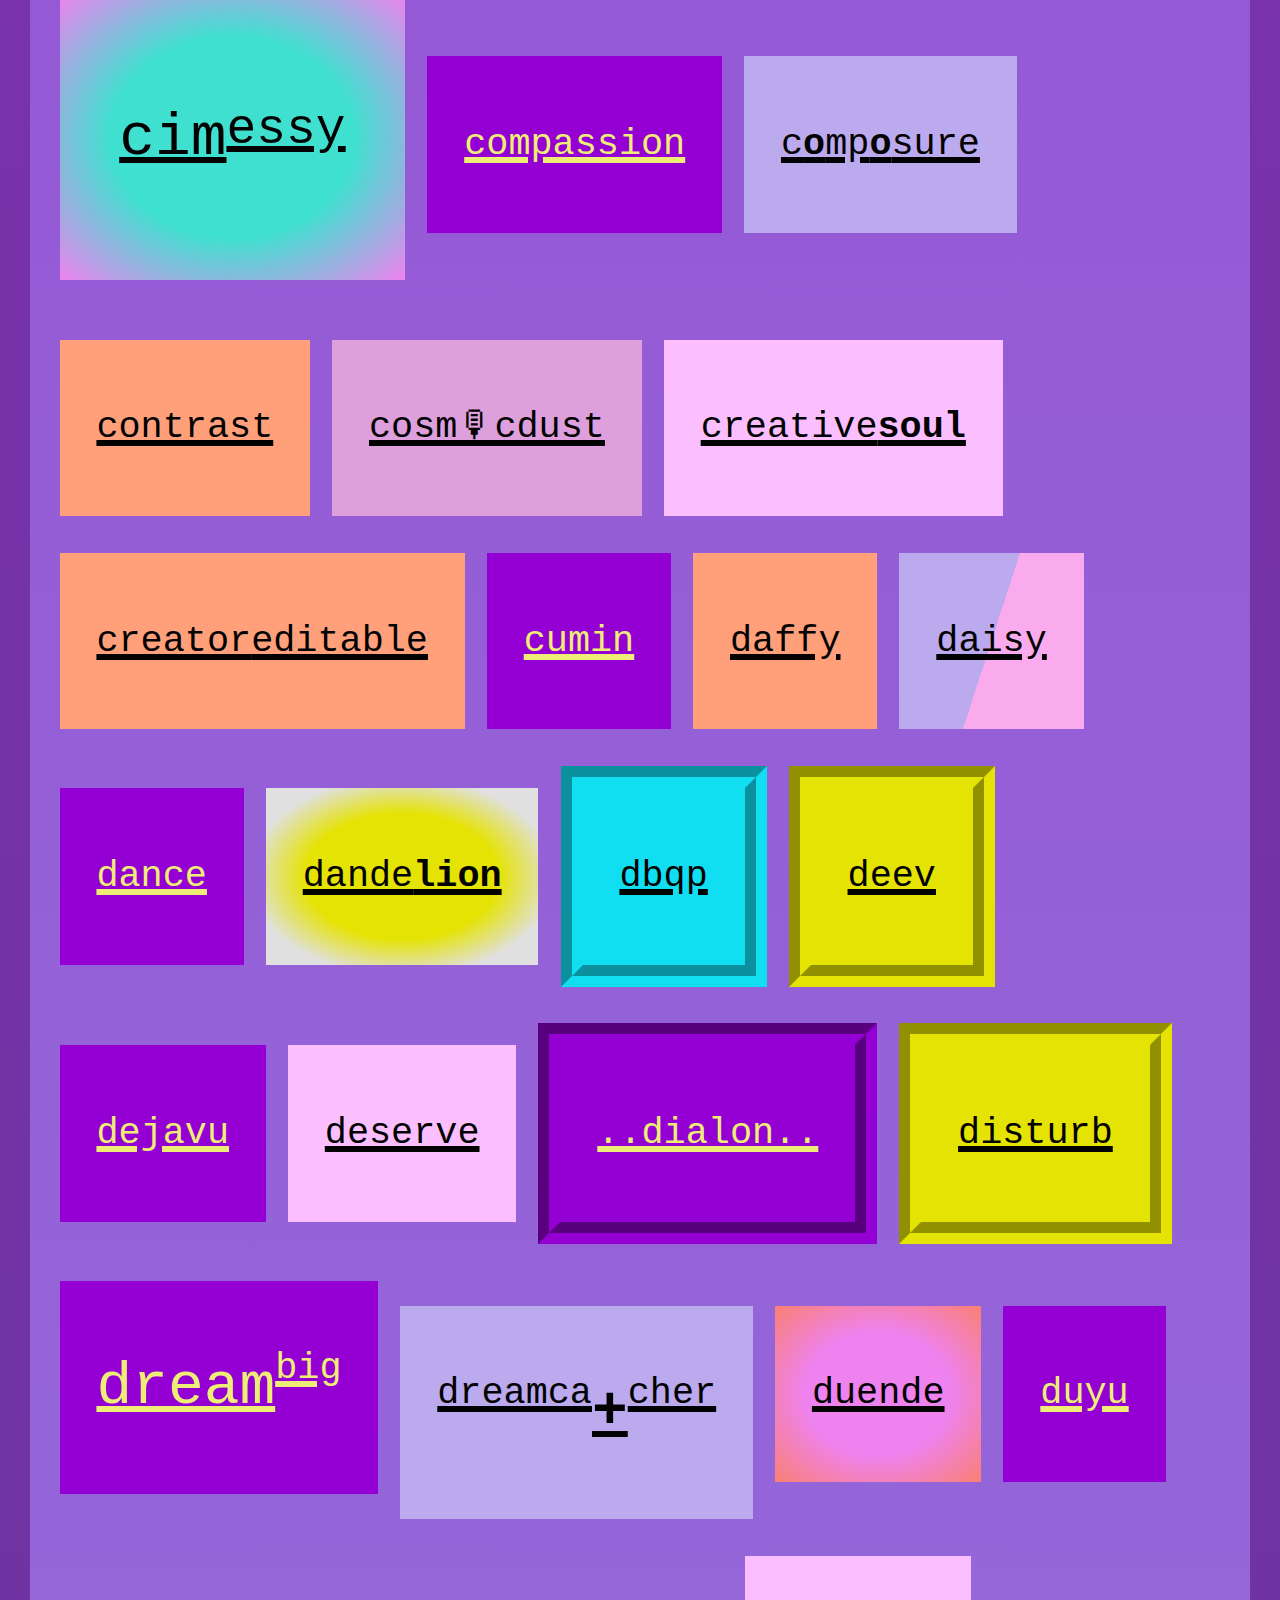
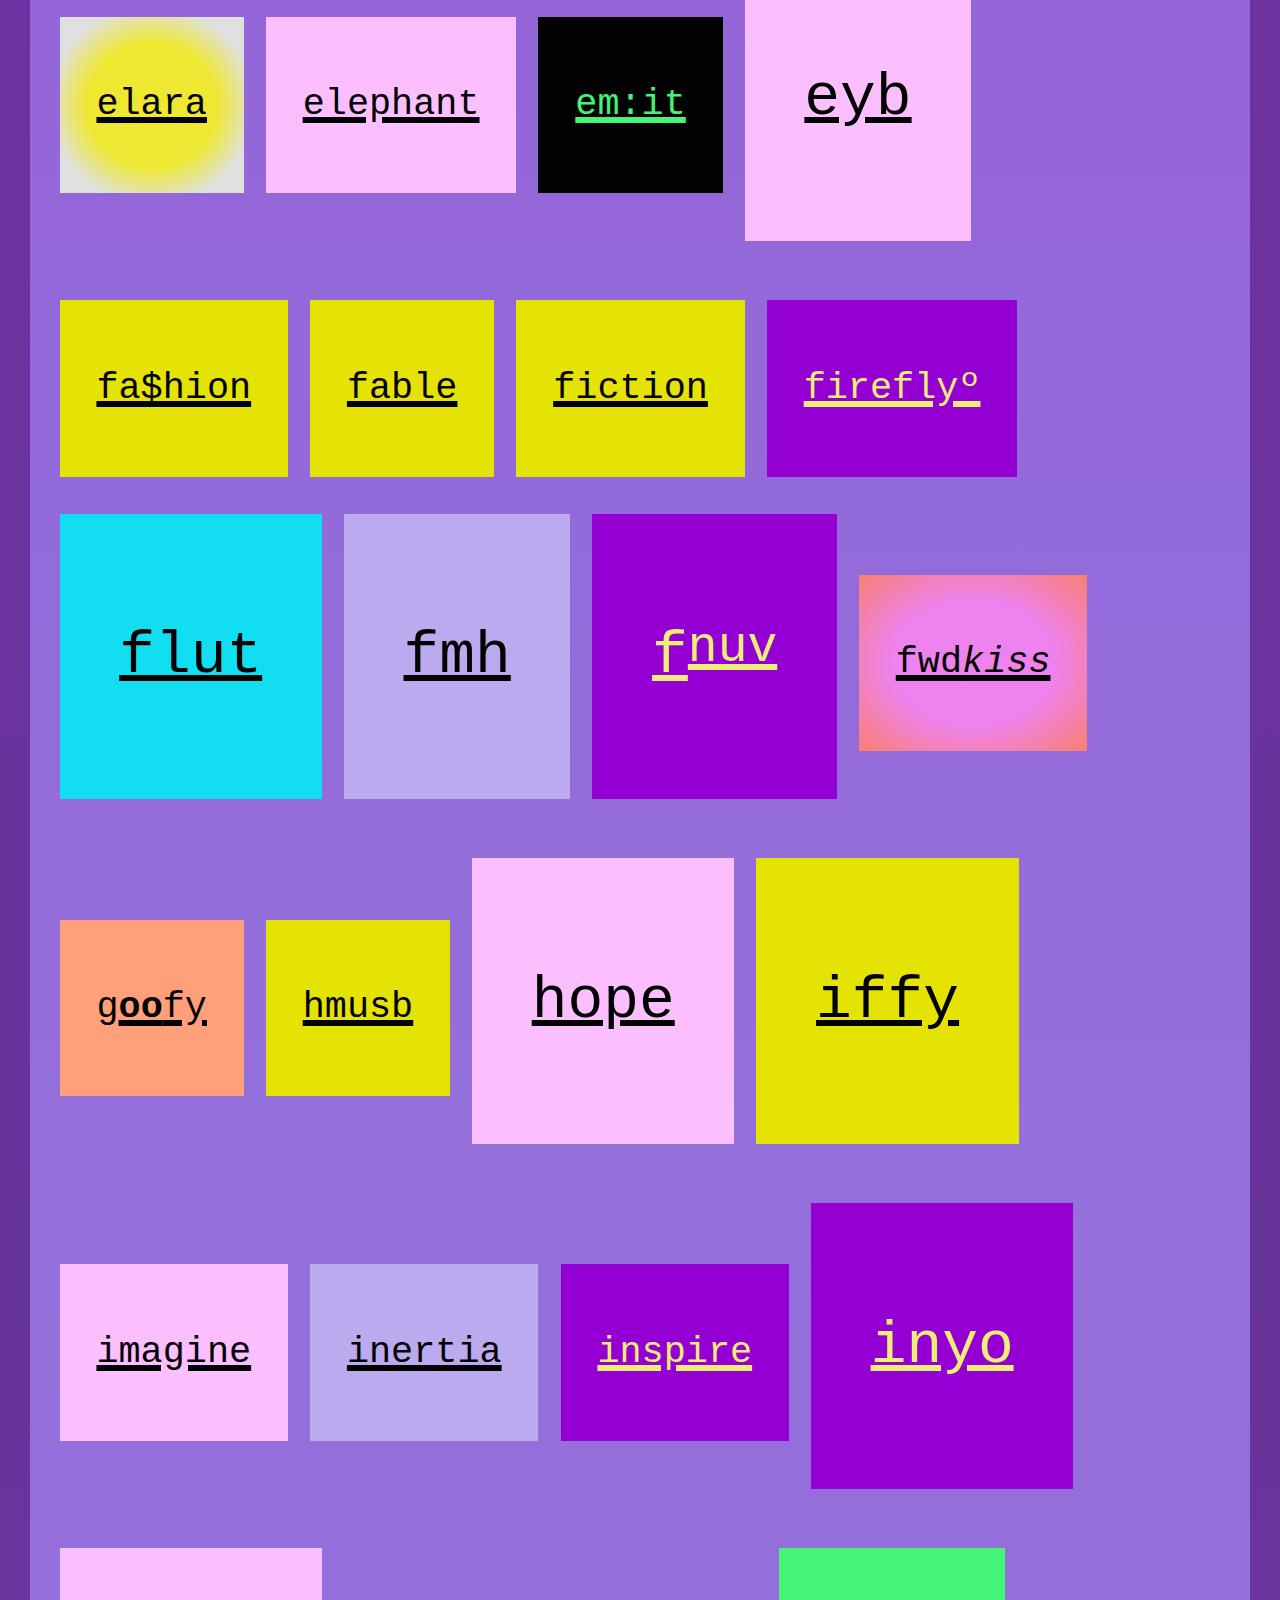
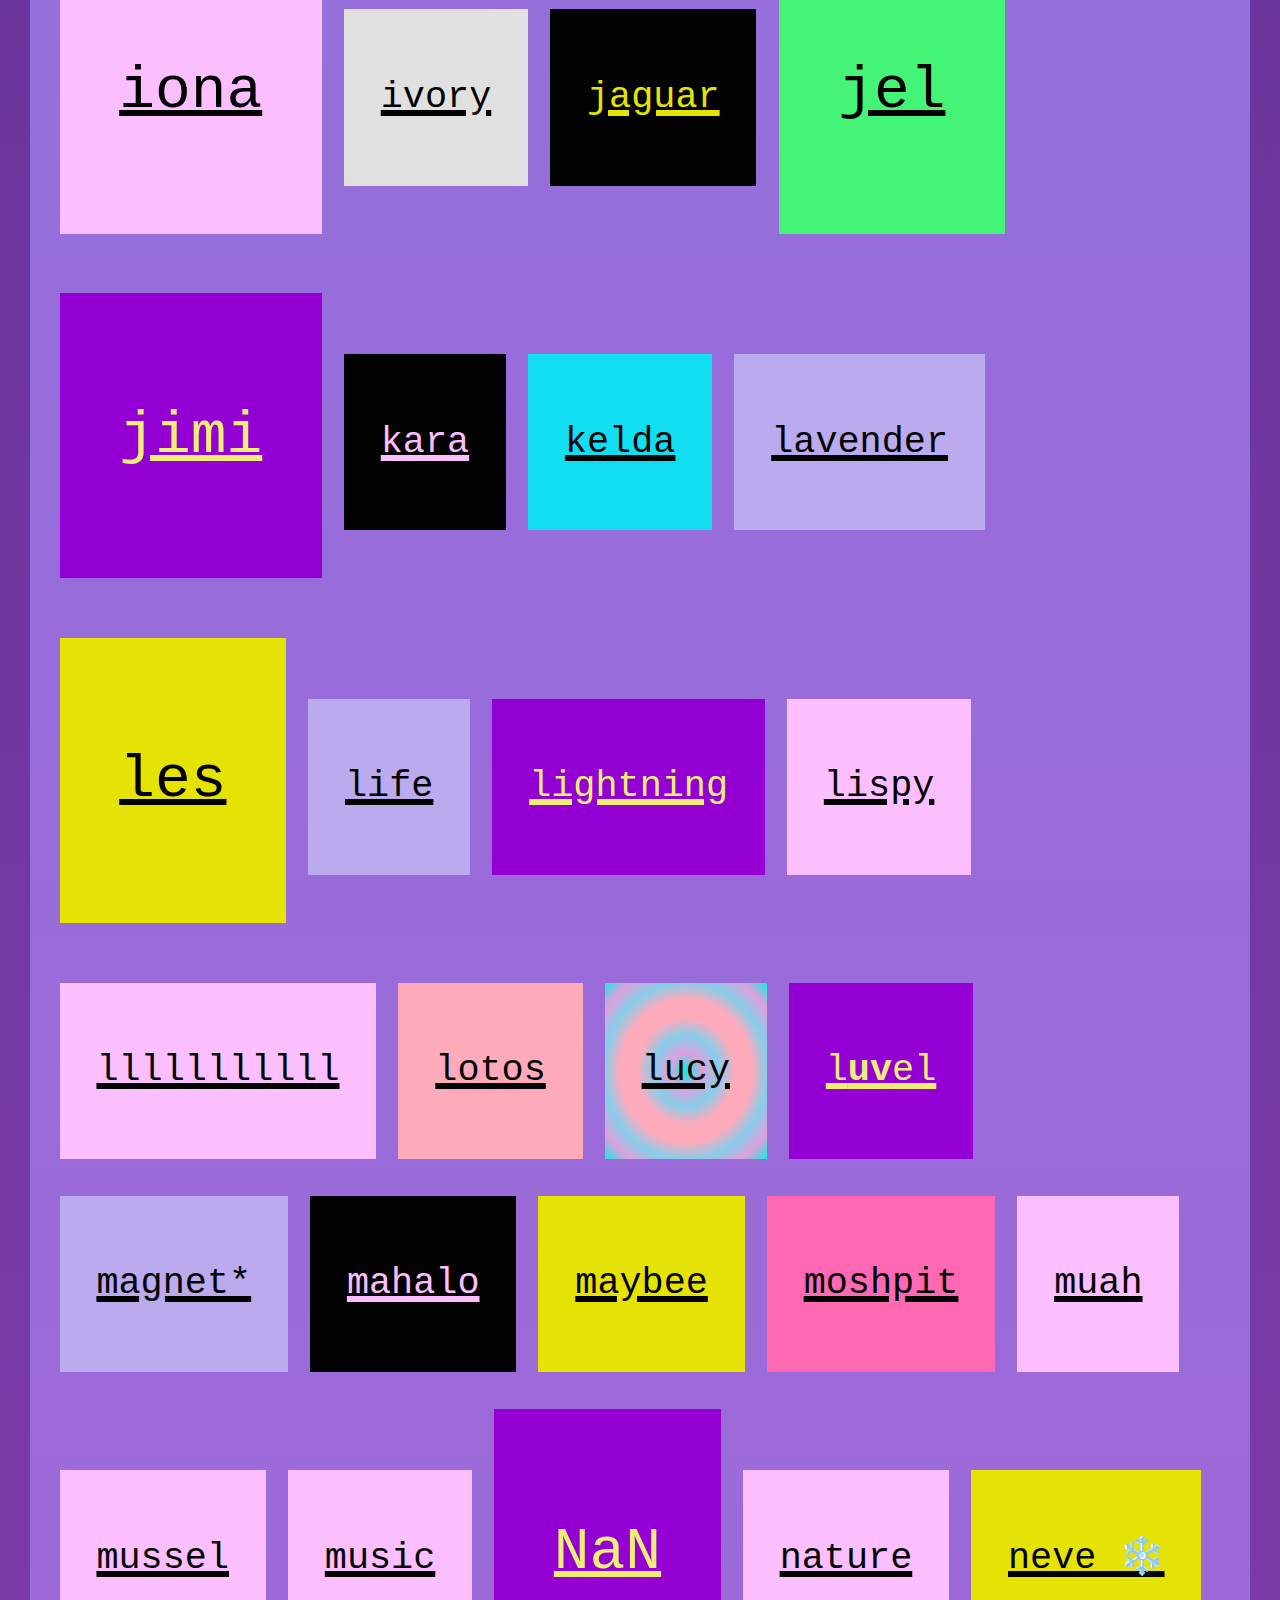
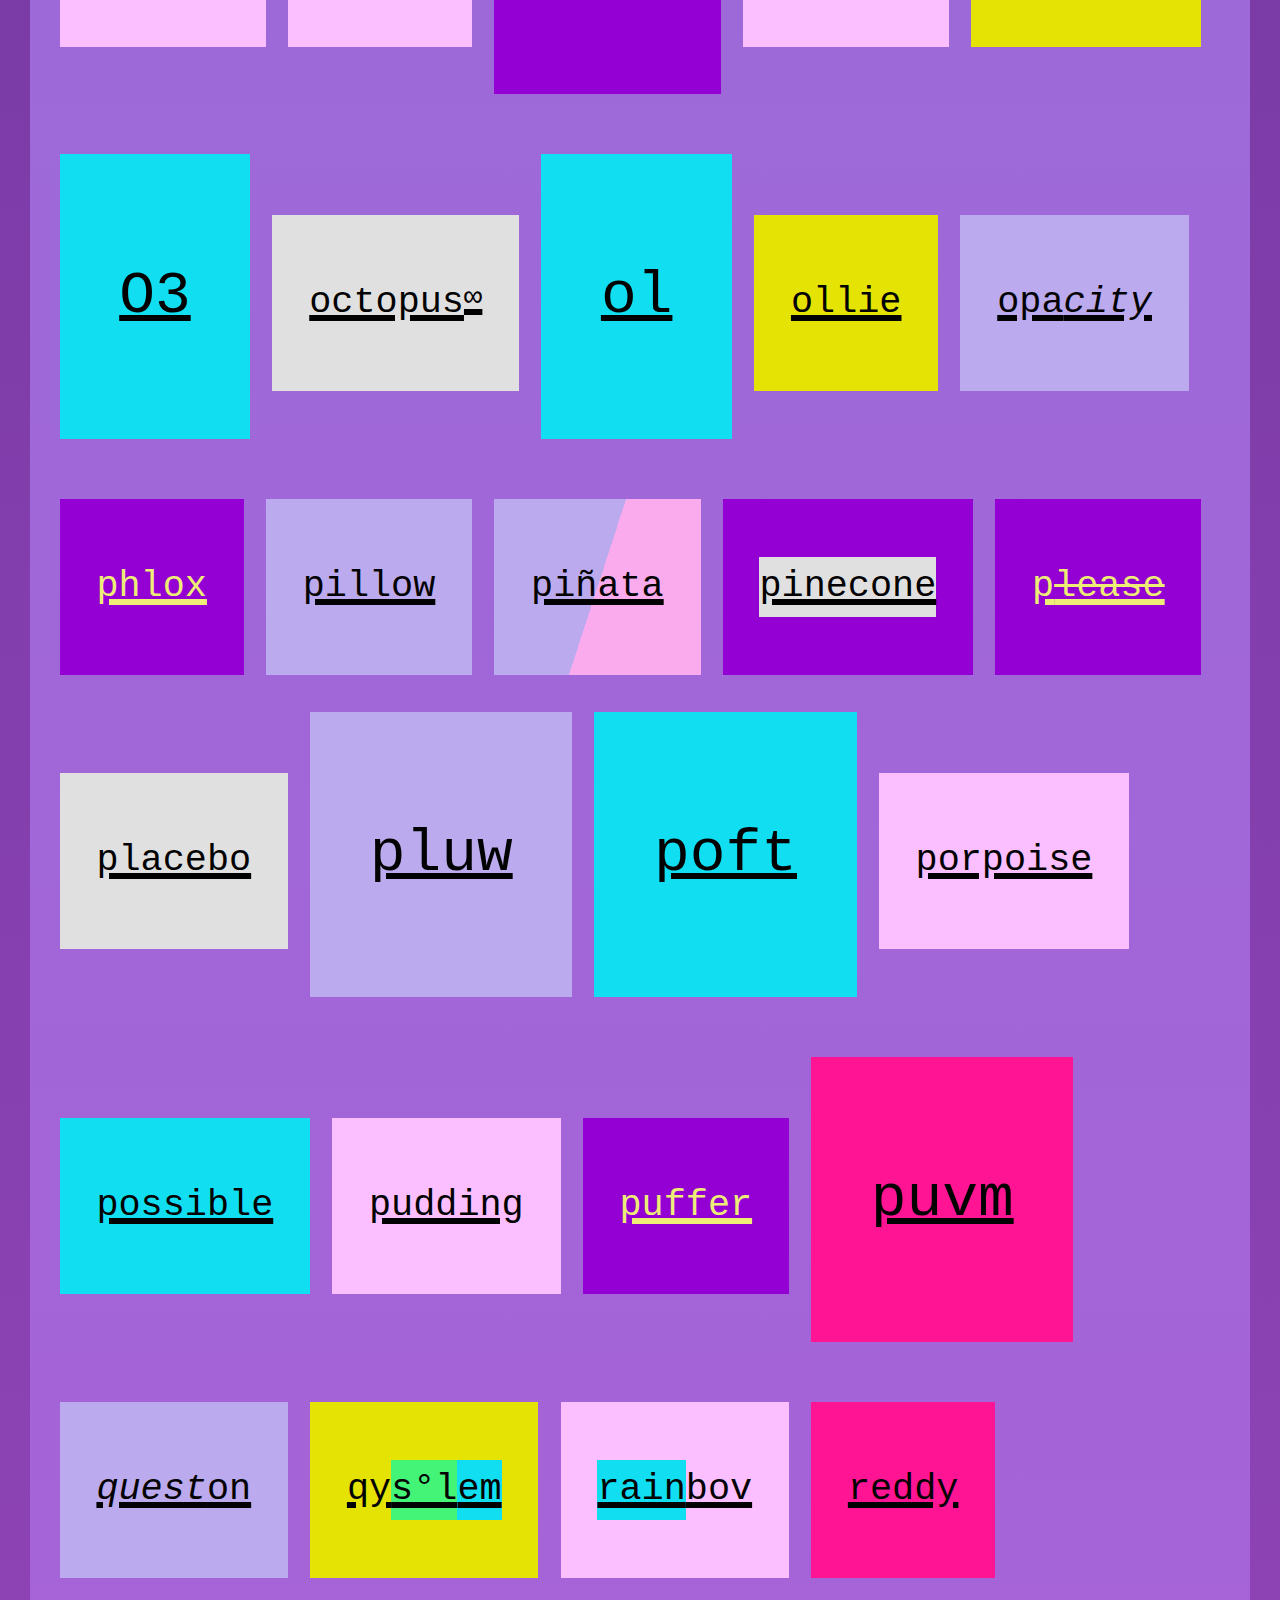
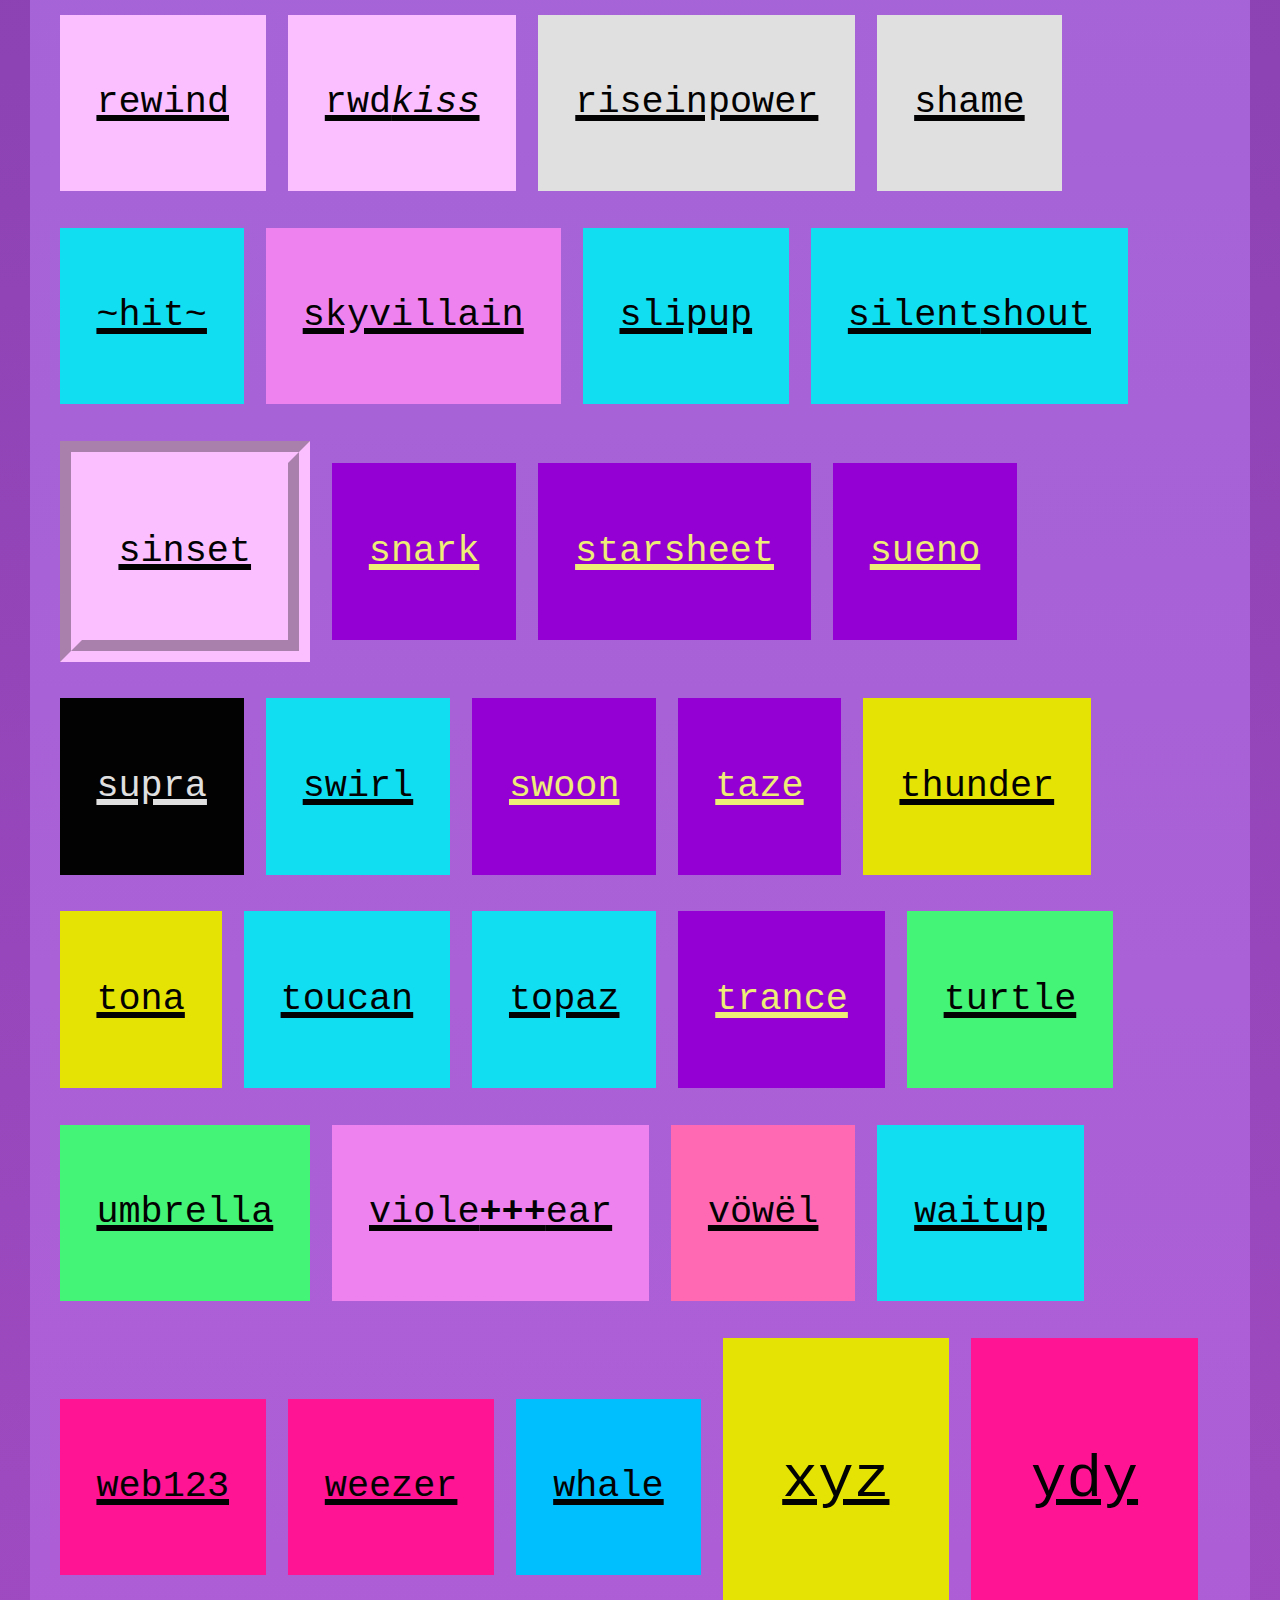
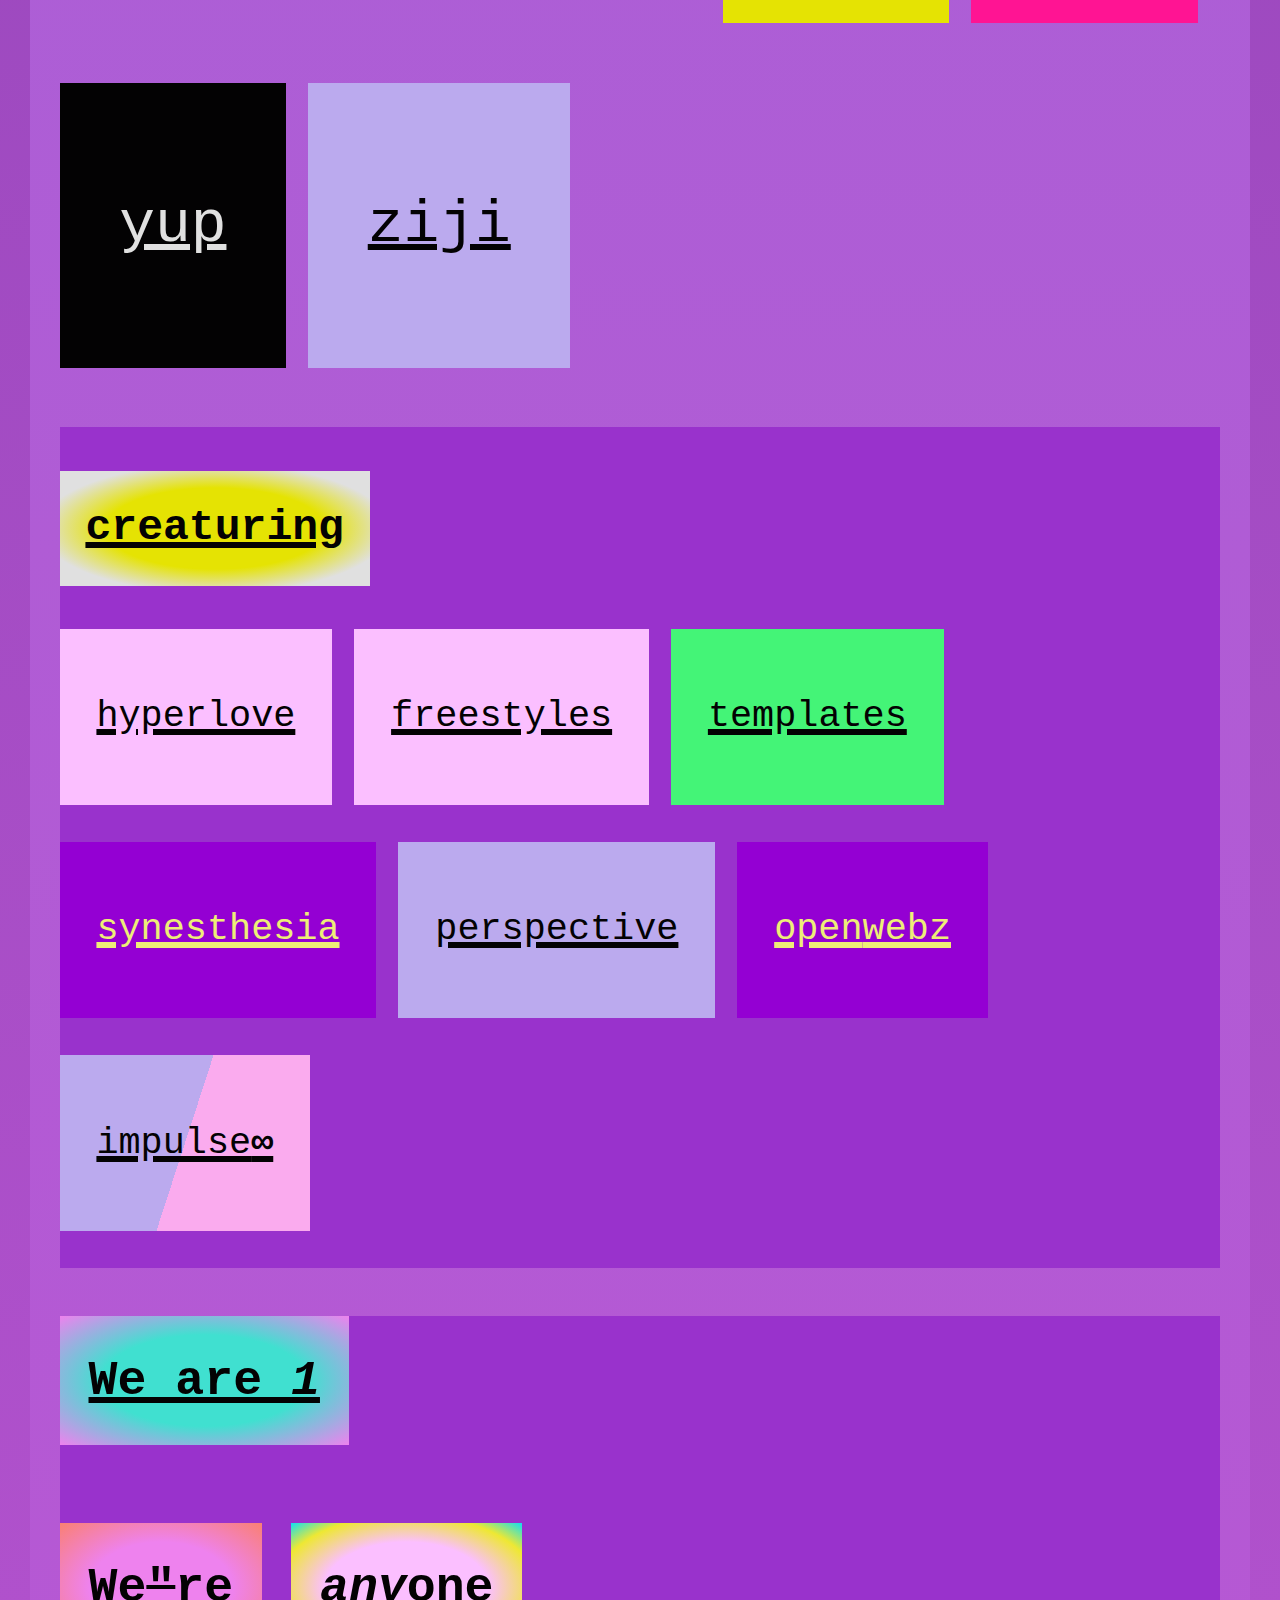
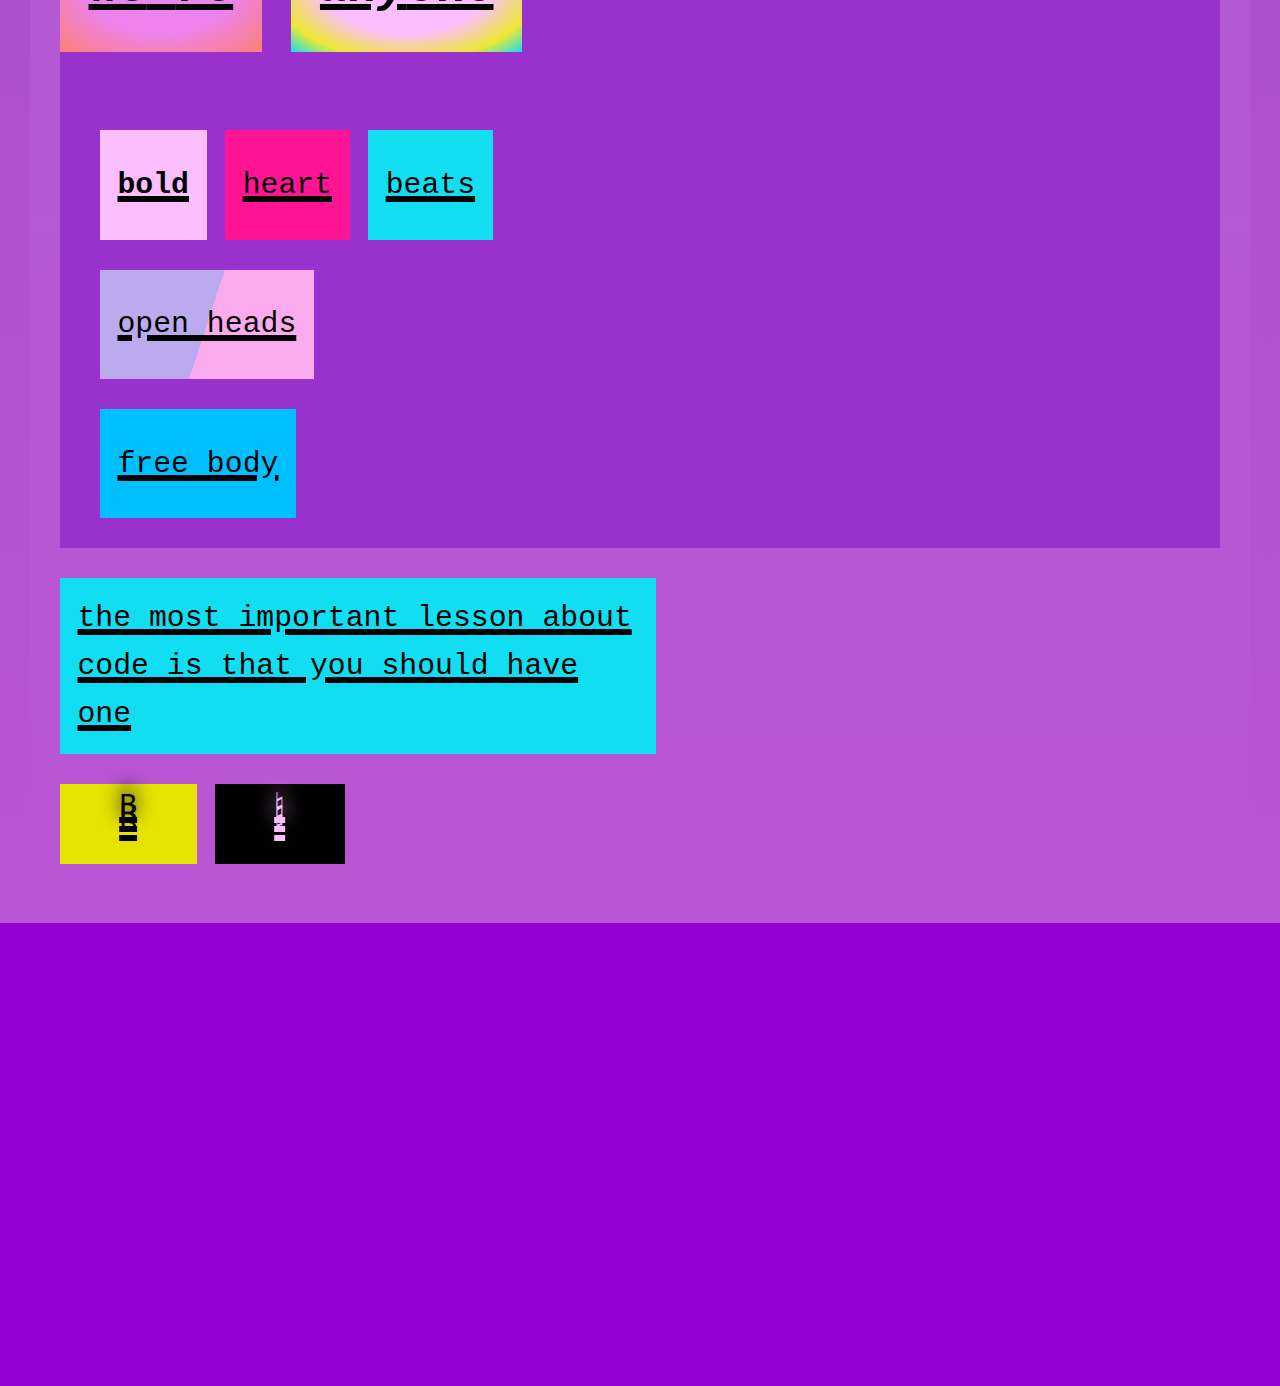
==== commit 41904a43: "Lucky 13" ====
--- a/index.html
+++ b/index.html
@@ -106,7 +106,7 @@
 <main class="tape-pink tape-kruh glowslick">
   <header id="hi">
     <h1 class="tide">
-      <a class="claw tape-black tape-bruv" href="https://webmural.com/about">web<wbr>mural</a>
+      <a class="claw tape-green" href="https://webmural.com/about">web<wbr>mural</a>
     </h1>
     <p class="eq">
       <a class="tape-blue depth" href="https://webmural.com/airwaves">
@@ -119,14 +119,14 @@
   </header>
   <nav class="wave" aria-label="murals" id="like">
     <h2>
-      <a href="#like" class="mold claw tape-black tape-bruv">
+      <a href="#like" class="mold claw tape-blue">
         flow from mural to mural ∞)
+      </a>
+      <a href="https://webmural.com/daisy" class="mold claw tape-pink">
+        bless your own adventure
       </a>
     </h2>
     <a class="tape-pink zorro" href="https://webmural.com/0000000000000000000000000000000000000000000000000000000000000000000000000000000000000000000000000000">〇〇꧐꧐𑱐ººº</a>
-    <a class="tape-yellow jptowtp" href="https://webmural.com/snooze">$n<i class="tape-green">ooze</i></a>
-    <a class="tape-blue tape-bruv" href="https://webmural.com/dream"><b class="blob">♭</b>ream</a>
-    <a class="tape-pink" href="https://webmural.com/brose"><b class="blob">♭</b>rose</a>
     <a class="tape-blue" href="https://webmural.com/1111">1111</a>
     <a class="tape-pink" href="https://webmural.com/143">143</a>
     <a class="tape-pink" href="https://webmural.com/333">333</a>
@@ -176,6 +176,7 @@
     <a class="tape-yellow blob" href="https://webmural.com/byos">byos</a>
     <a class="tape-pink zorro" href="https://webmural.com/chiron">c<b>hi</b>ron</a>
     <a class="tape-pink blob synergy" href="https://webmural.com/clim8">clim8</a>
+    <a class="tape-pink blob synergy" href="https://webmural.com/cim">cim<sup>essy</sup></a>
     <a class="tape-blue tape-bruv" href="https://webmural.com/compassion">compassion</a>
     <a class="tape-blue tape-bae" href="https://webmural.com/composure">c<b>o</b>mp<b>o</b>sure</a>
     <a class="tape-pink jptowtp" href="https://webmural.com/contrast">contrast</a>
@@ -292,6 +293,7 @@
     <a class="tape-pink hawt" href="https://webmural.com/vowel">vöwël</a>
     <a class="tape-blue" href="https://webmural.com/waitup">waitup</a>
     <a class="tape-pink depth" href="https://webmural.com/web123">web123</a>
+    <a class="tape-pink depth" href="https://webmural.com/weezer">weezer</a>
     <a class="tape-blue depth" href="https://webmural.com/whale">whale</a>
     <a class="tape-yellow blob" href="https://webmural.com/xyz">xyz</a>
     <a class="tape-pink blob tape-puvm" href="https://webmural.com/ydy">ydy</a>
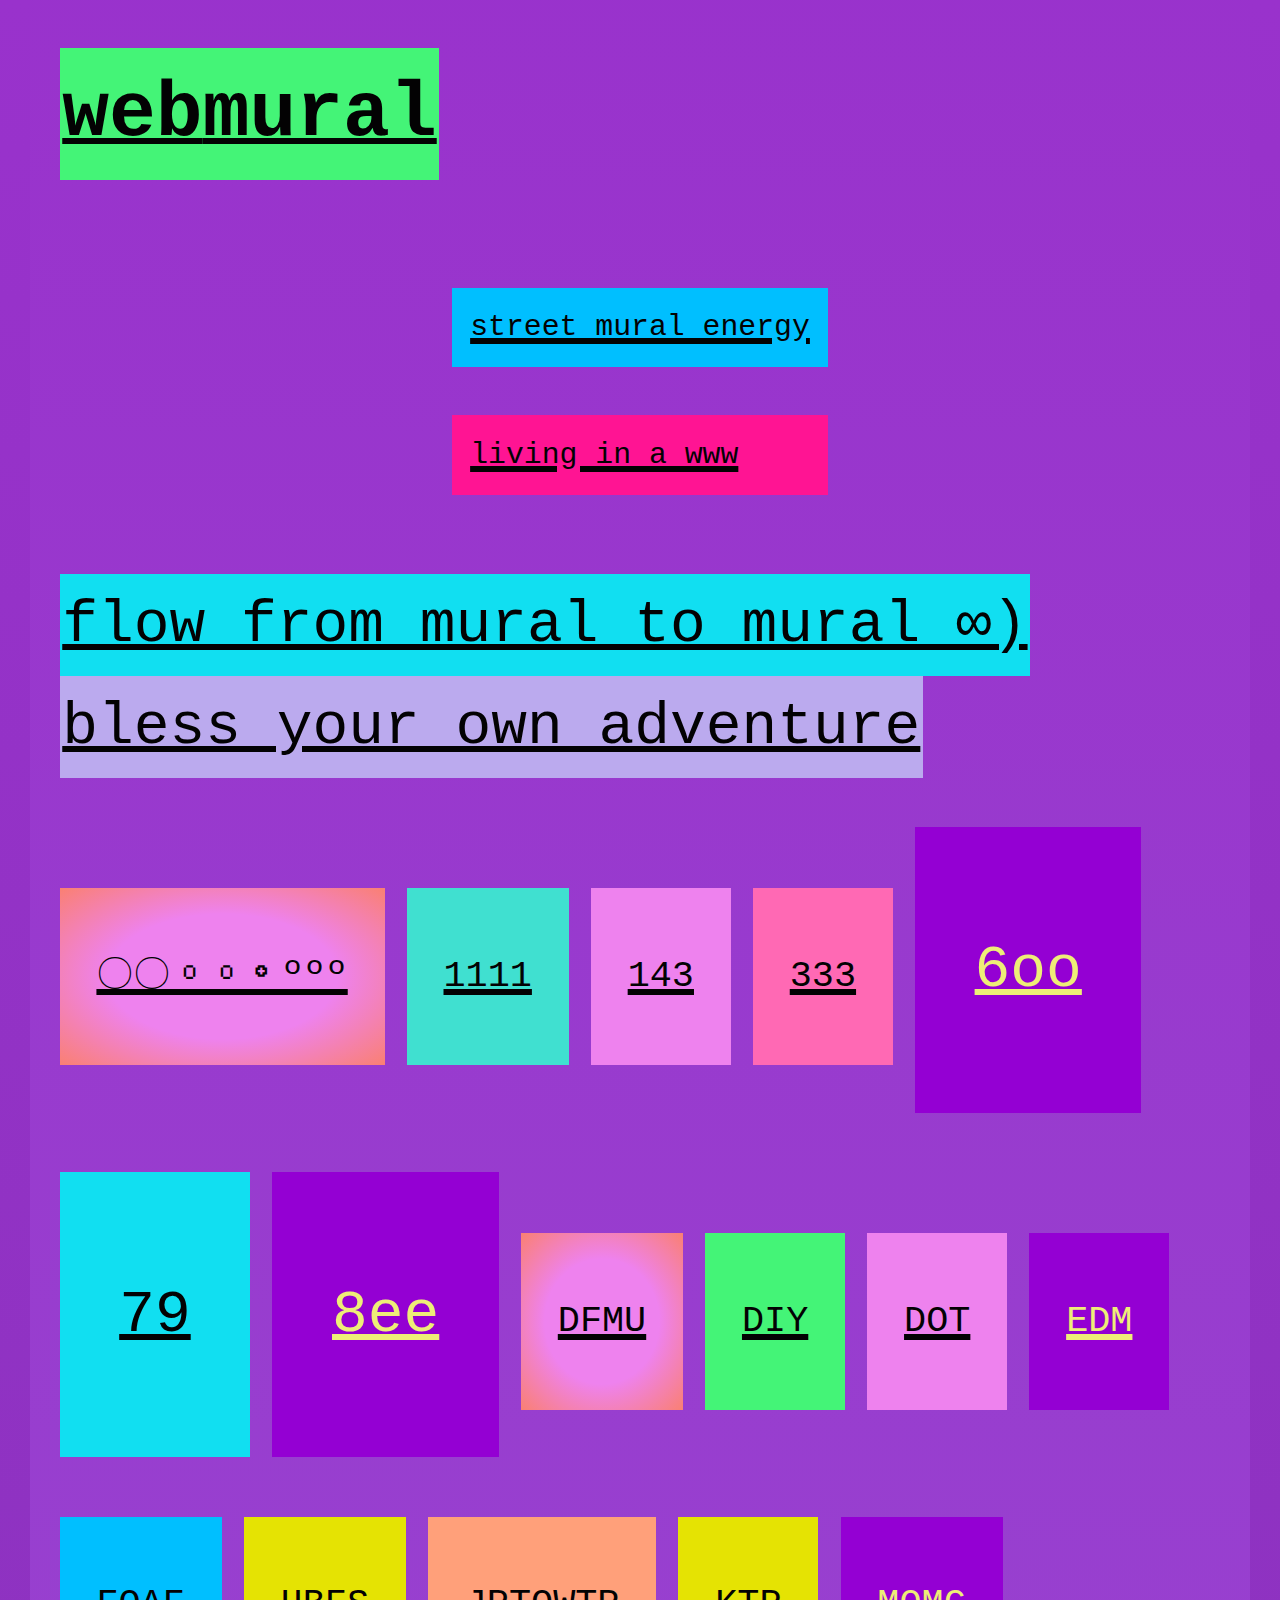
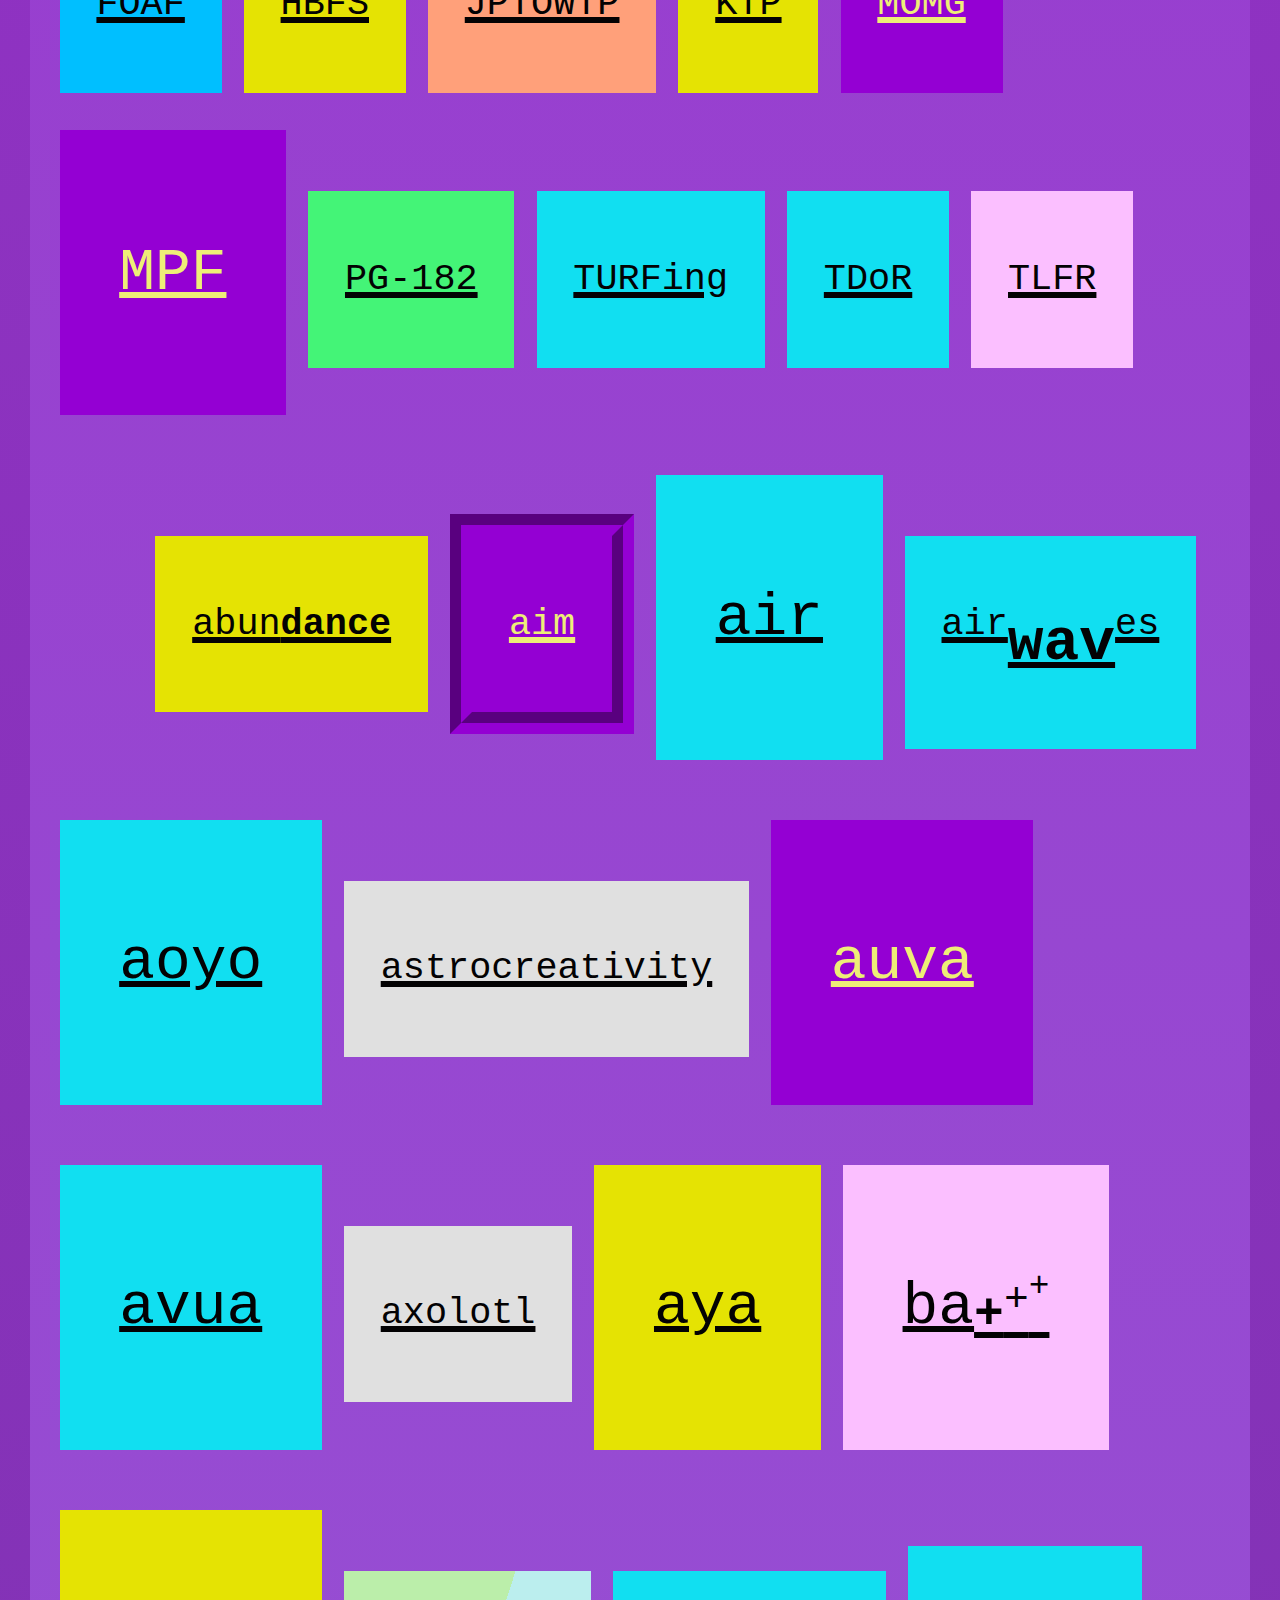
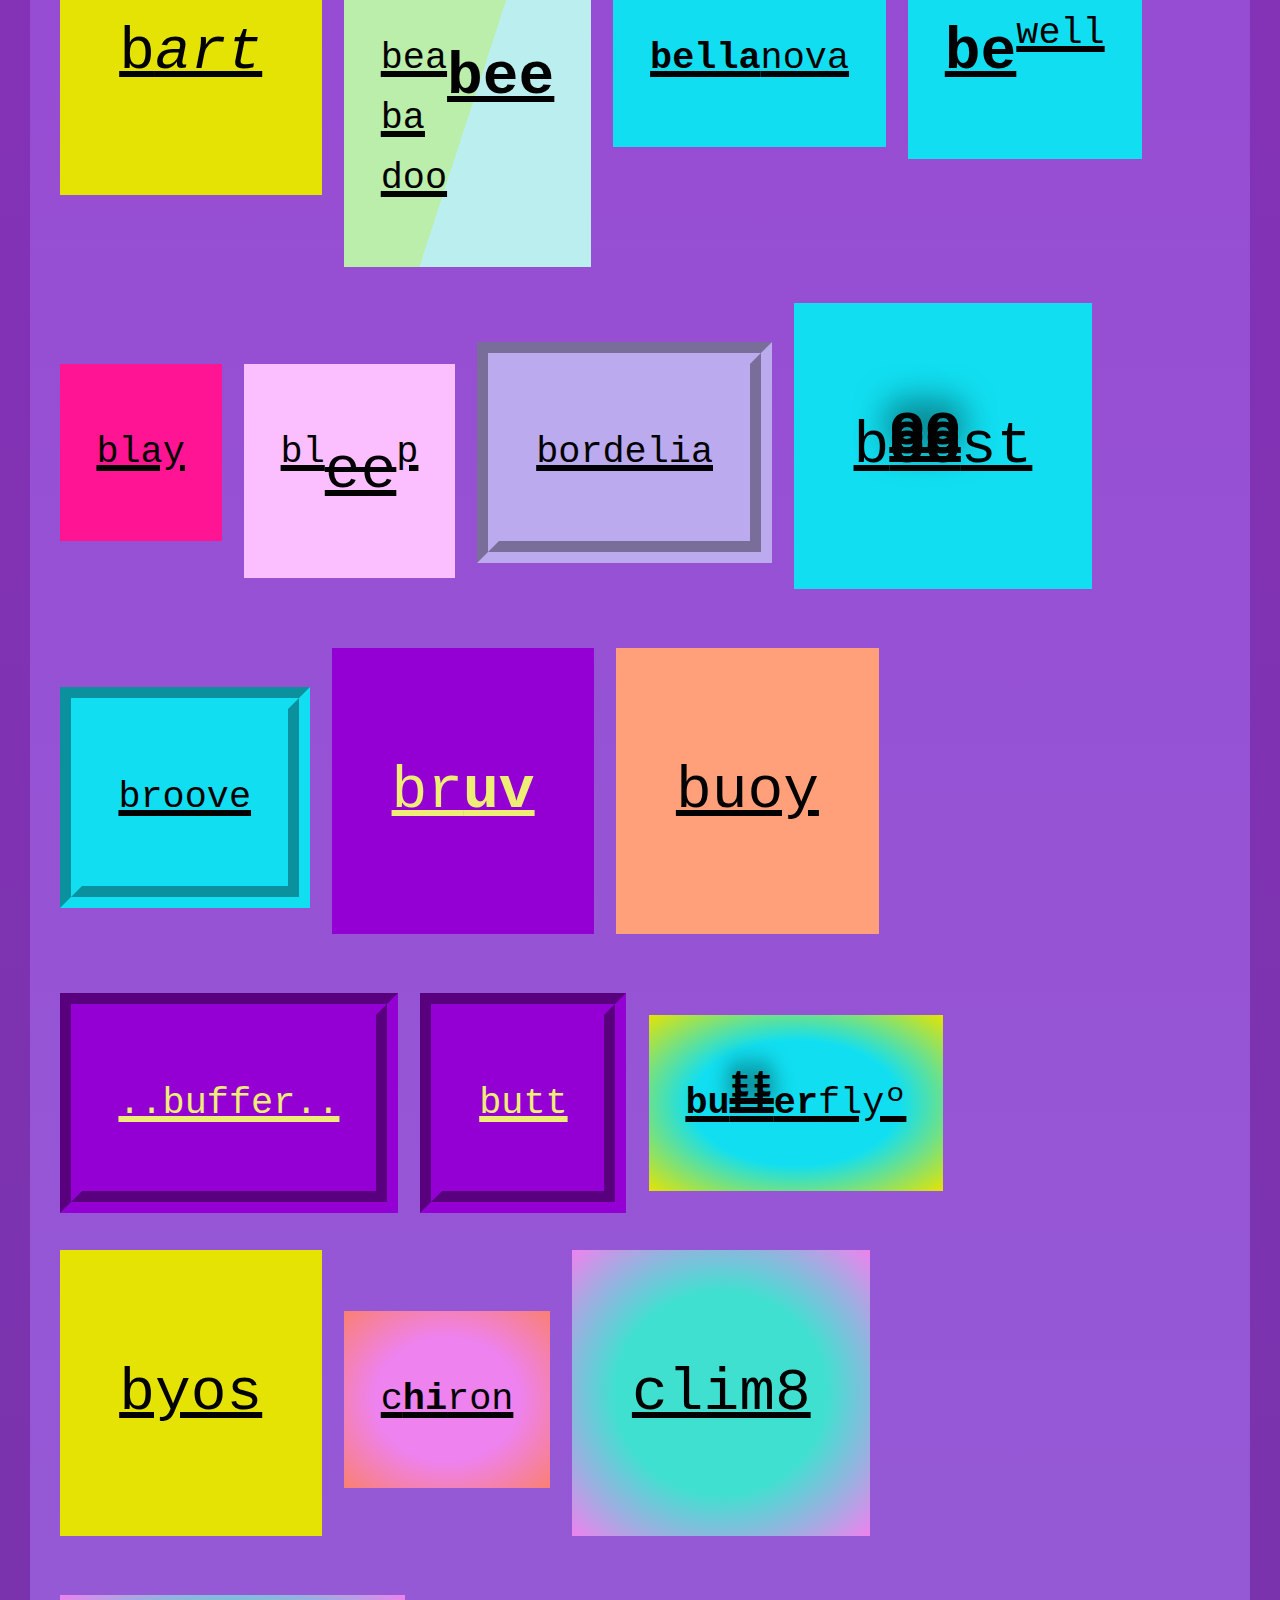
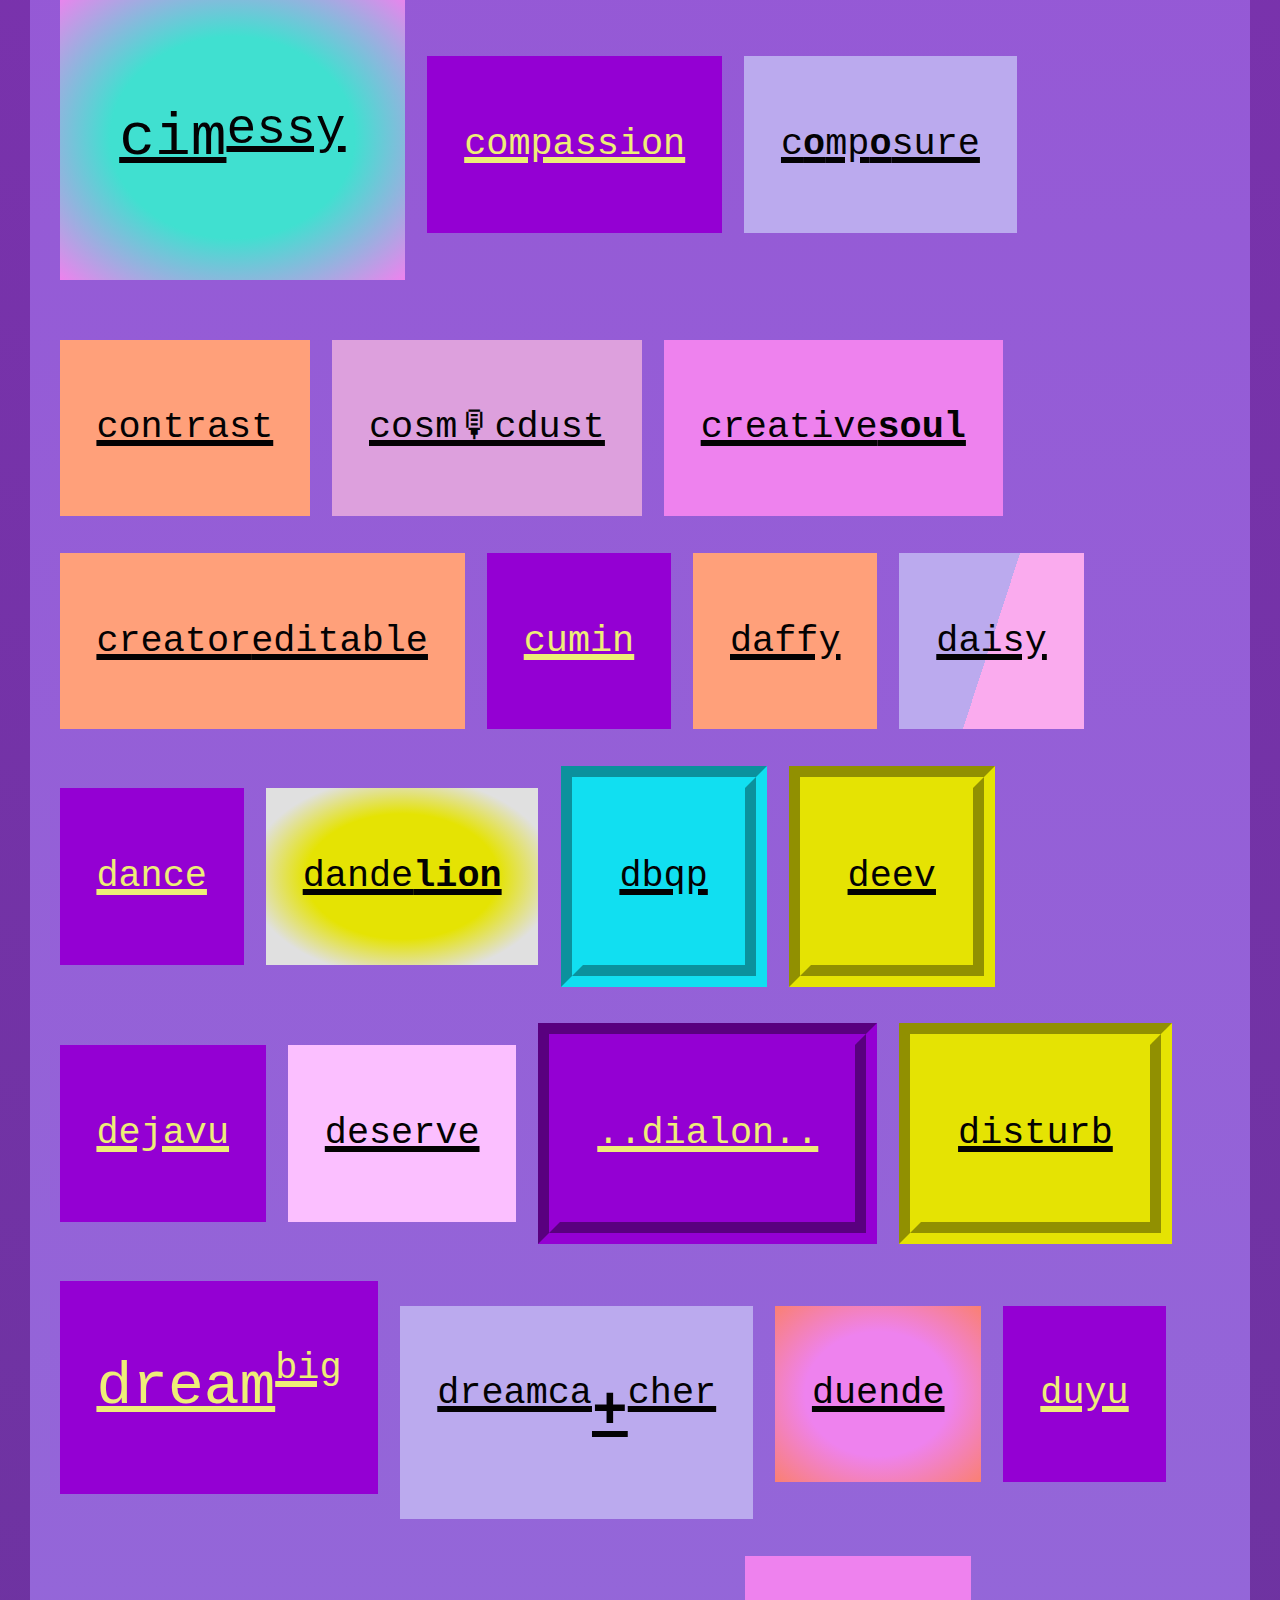
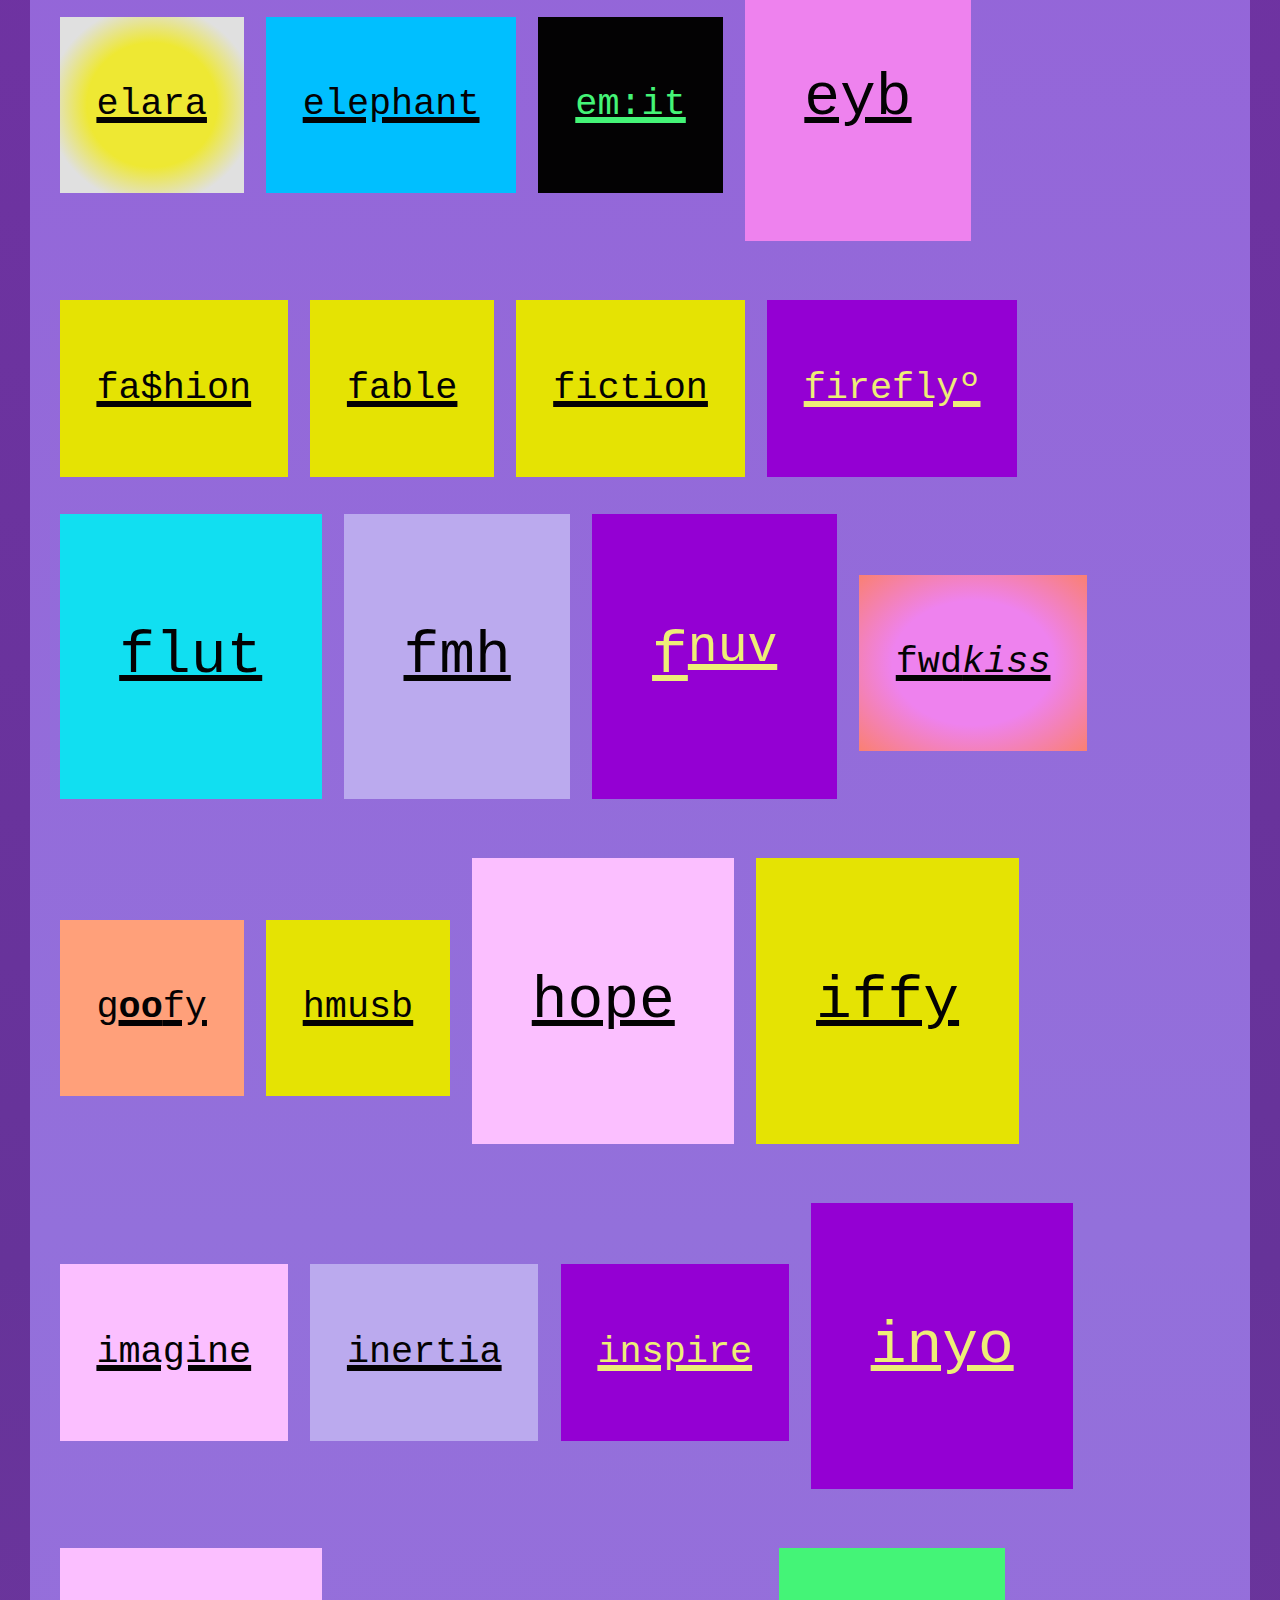
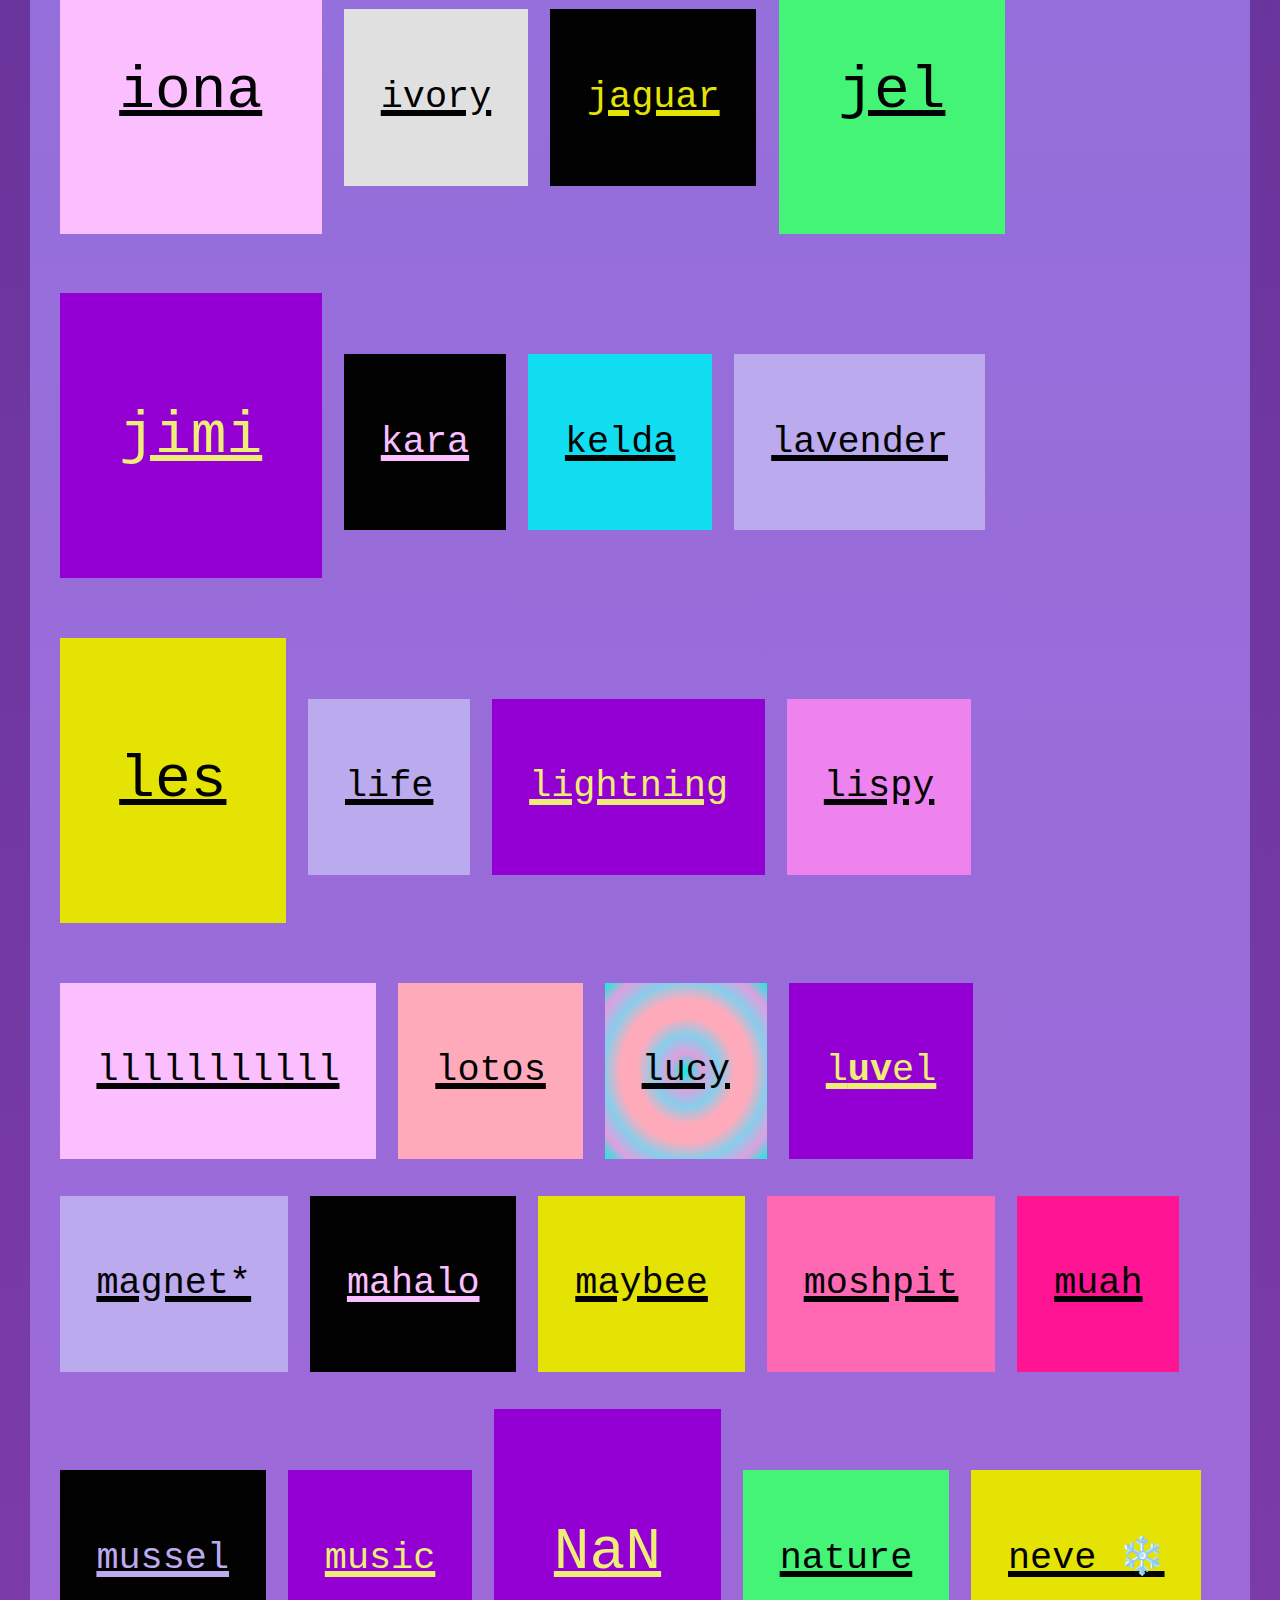
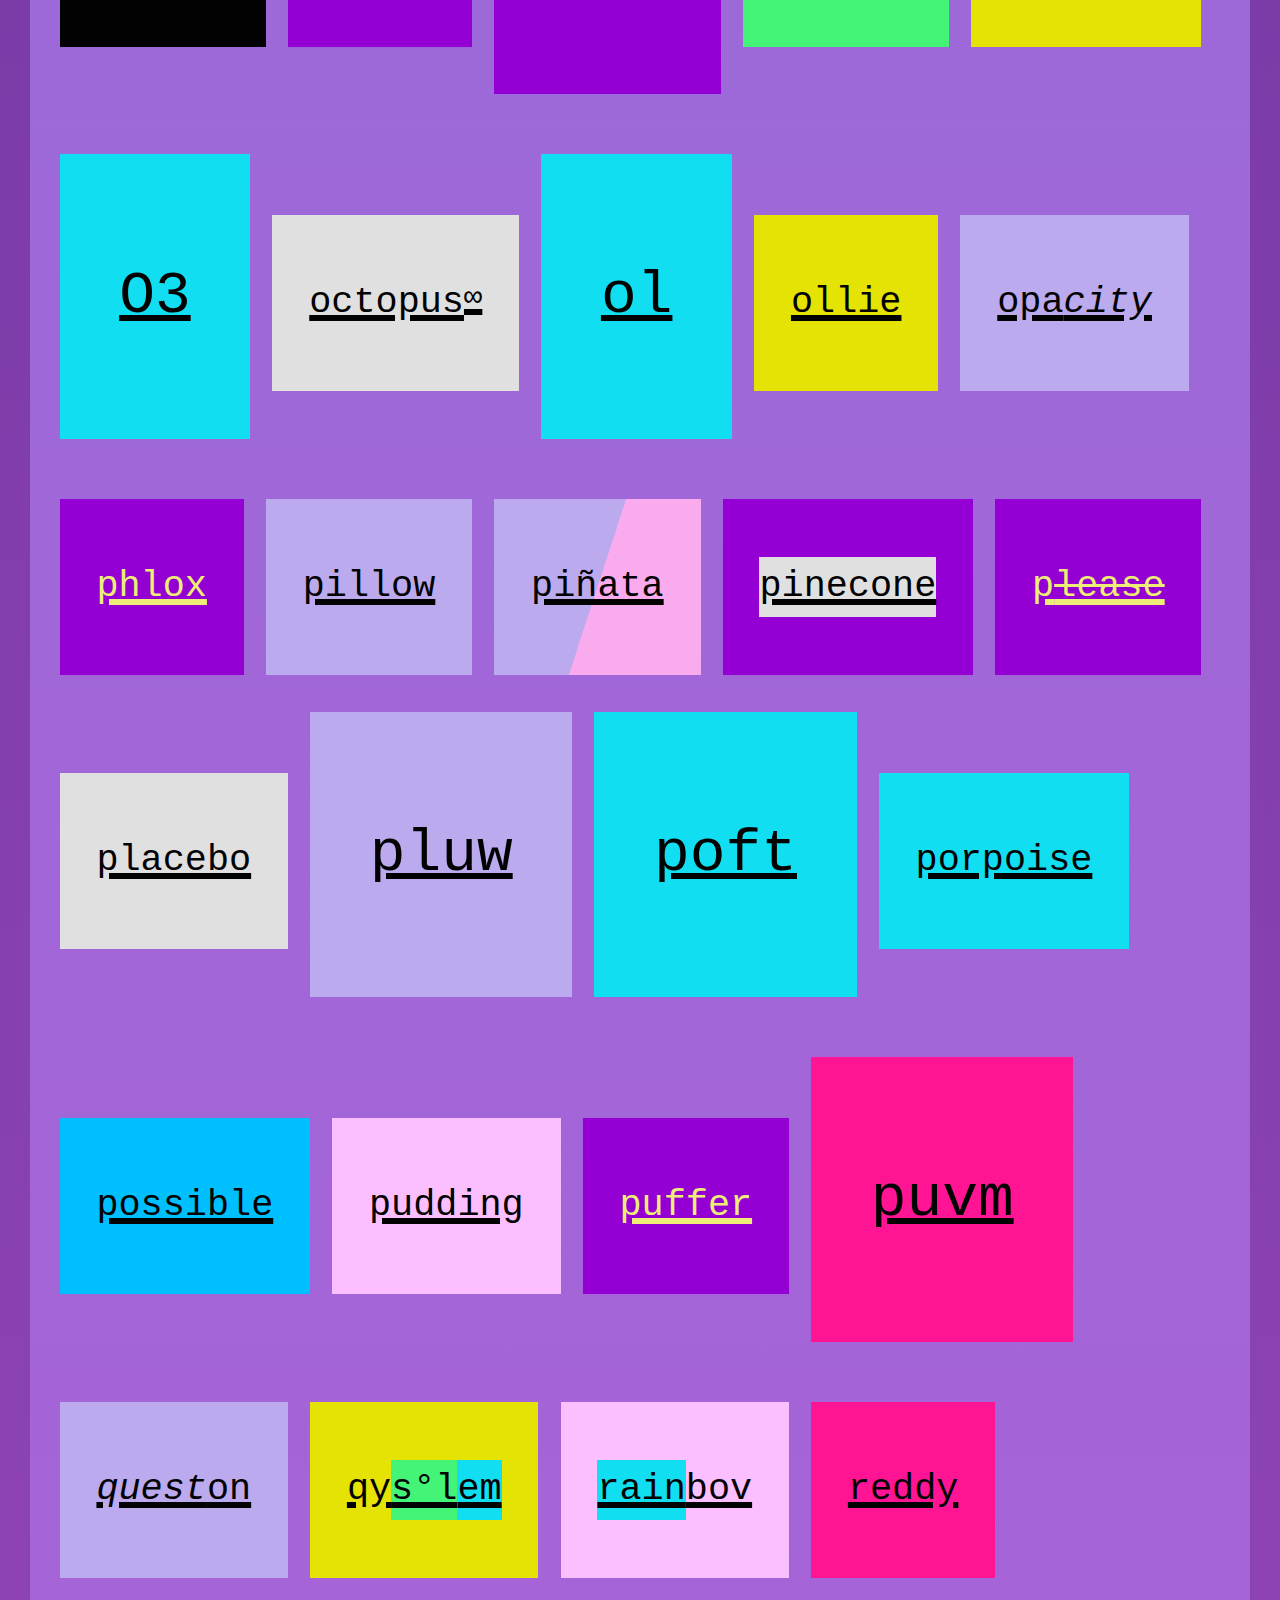
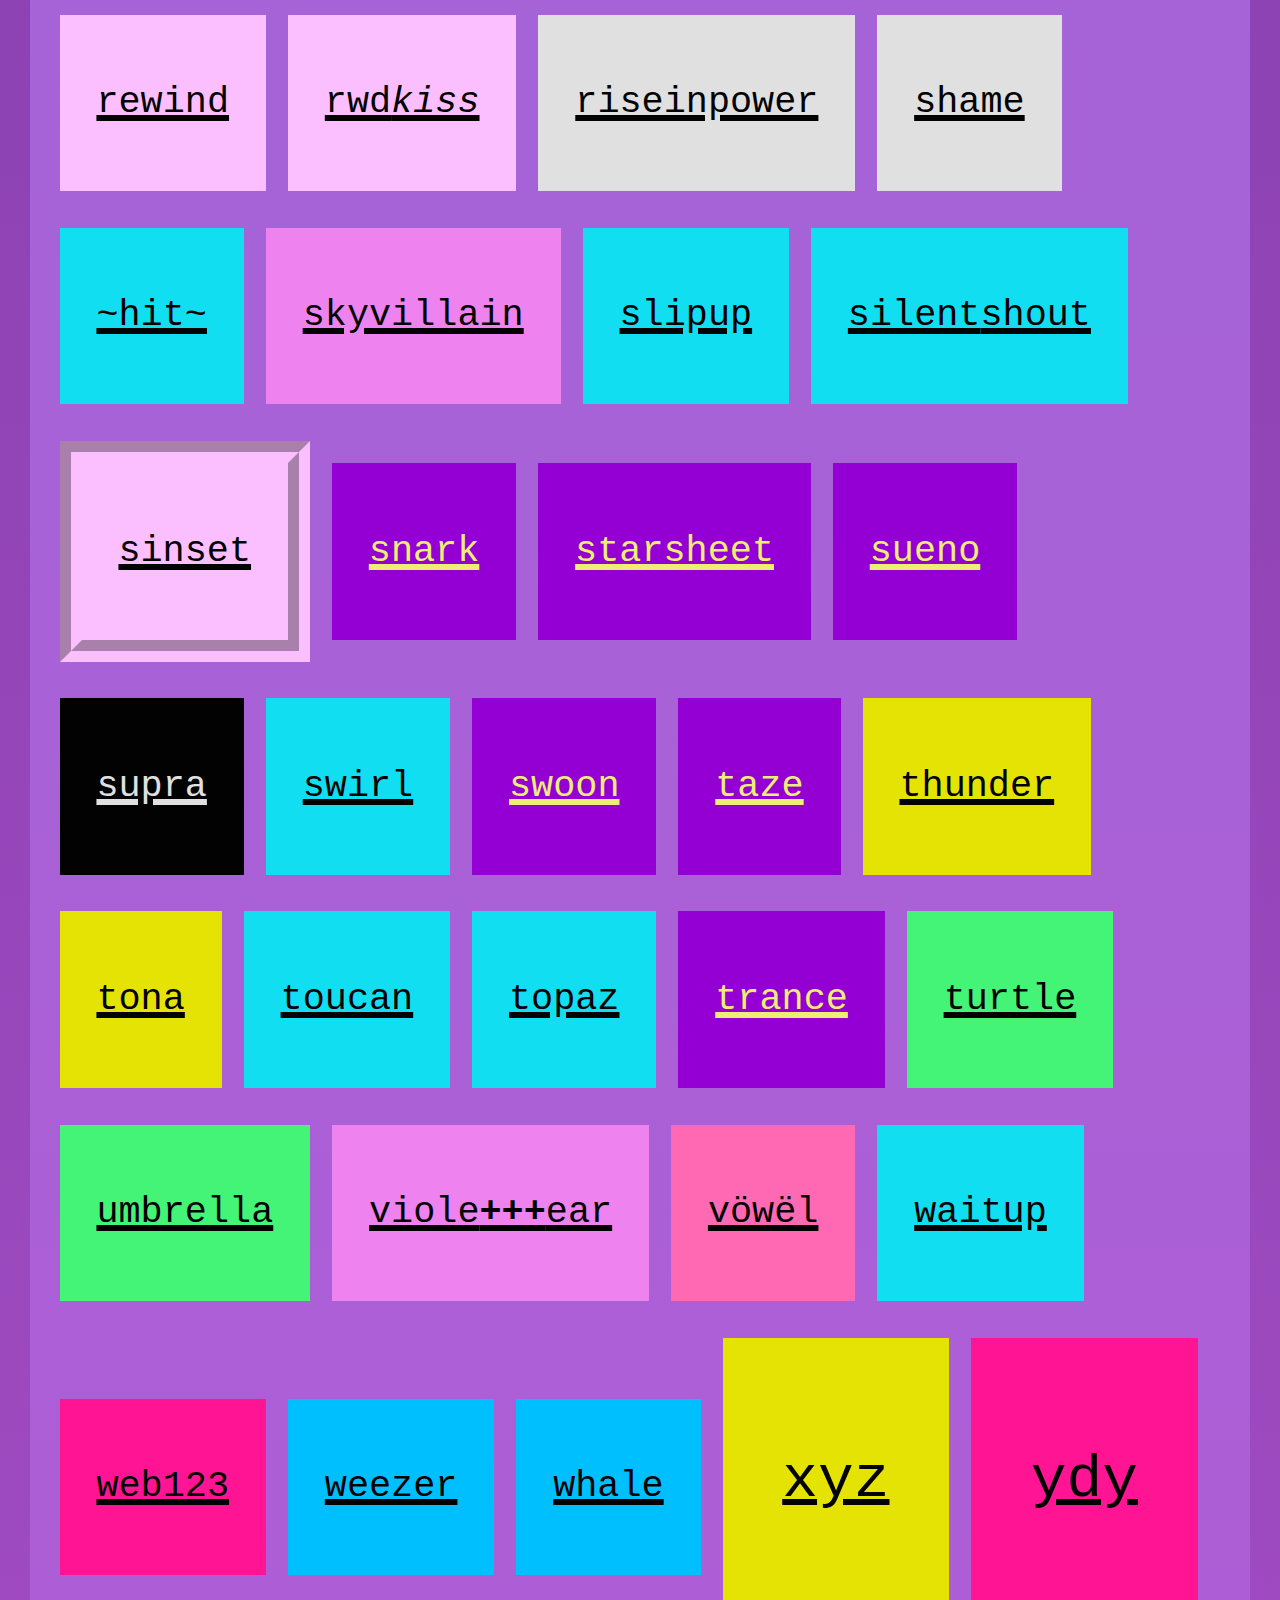
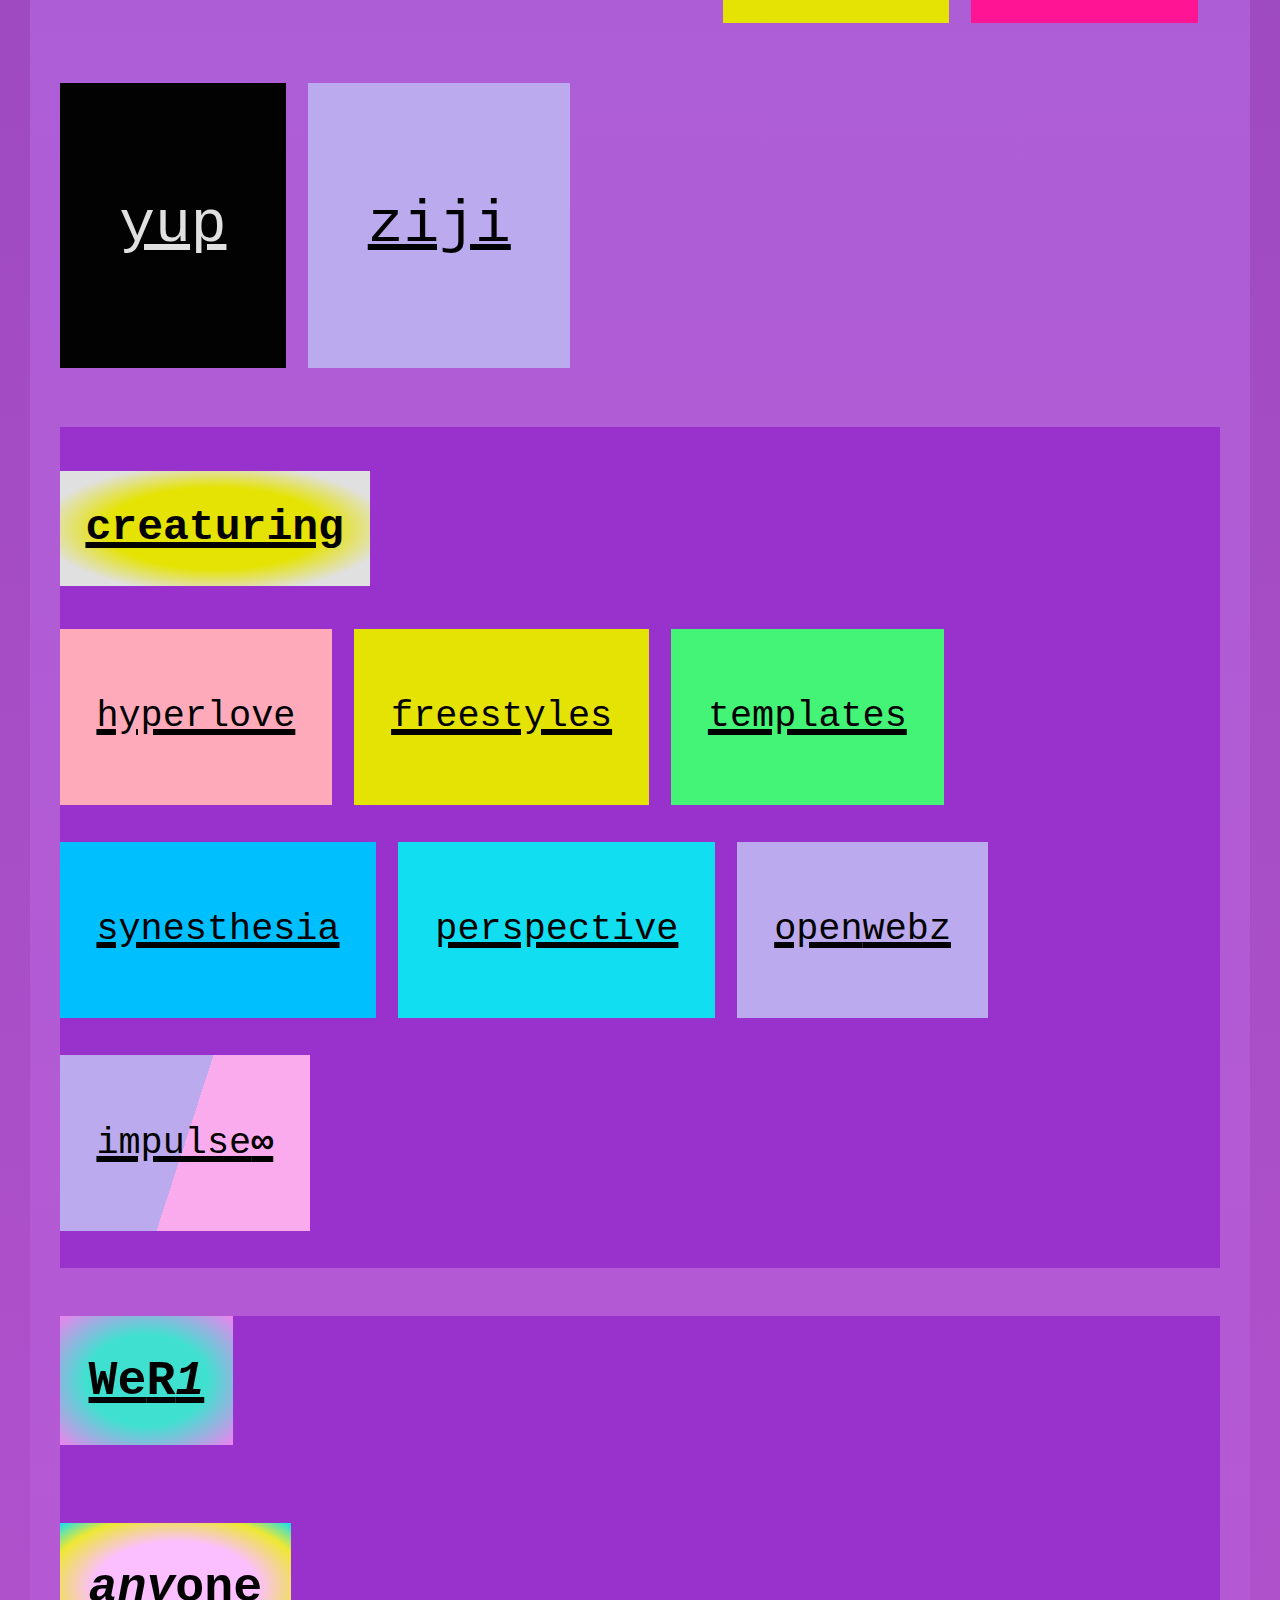
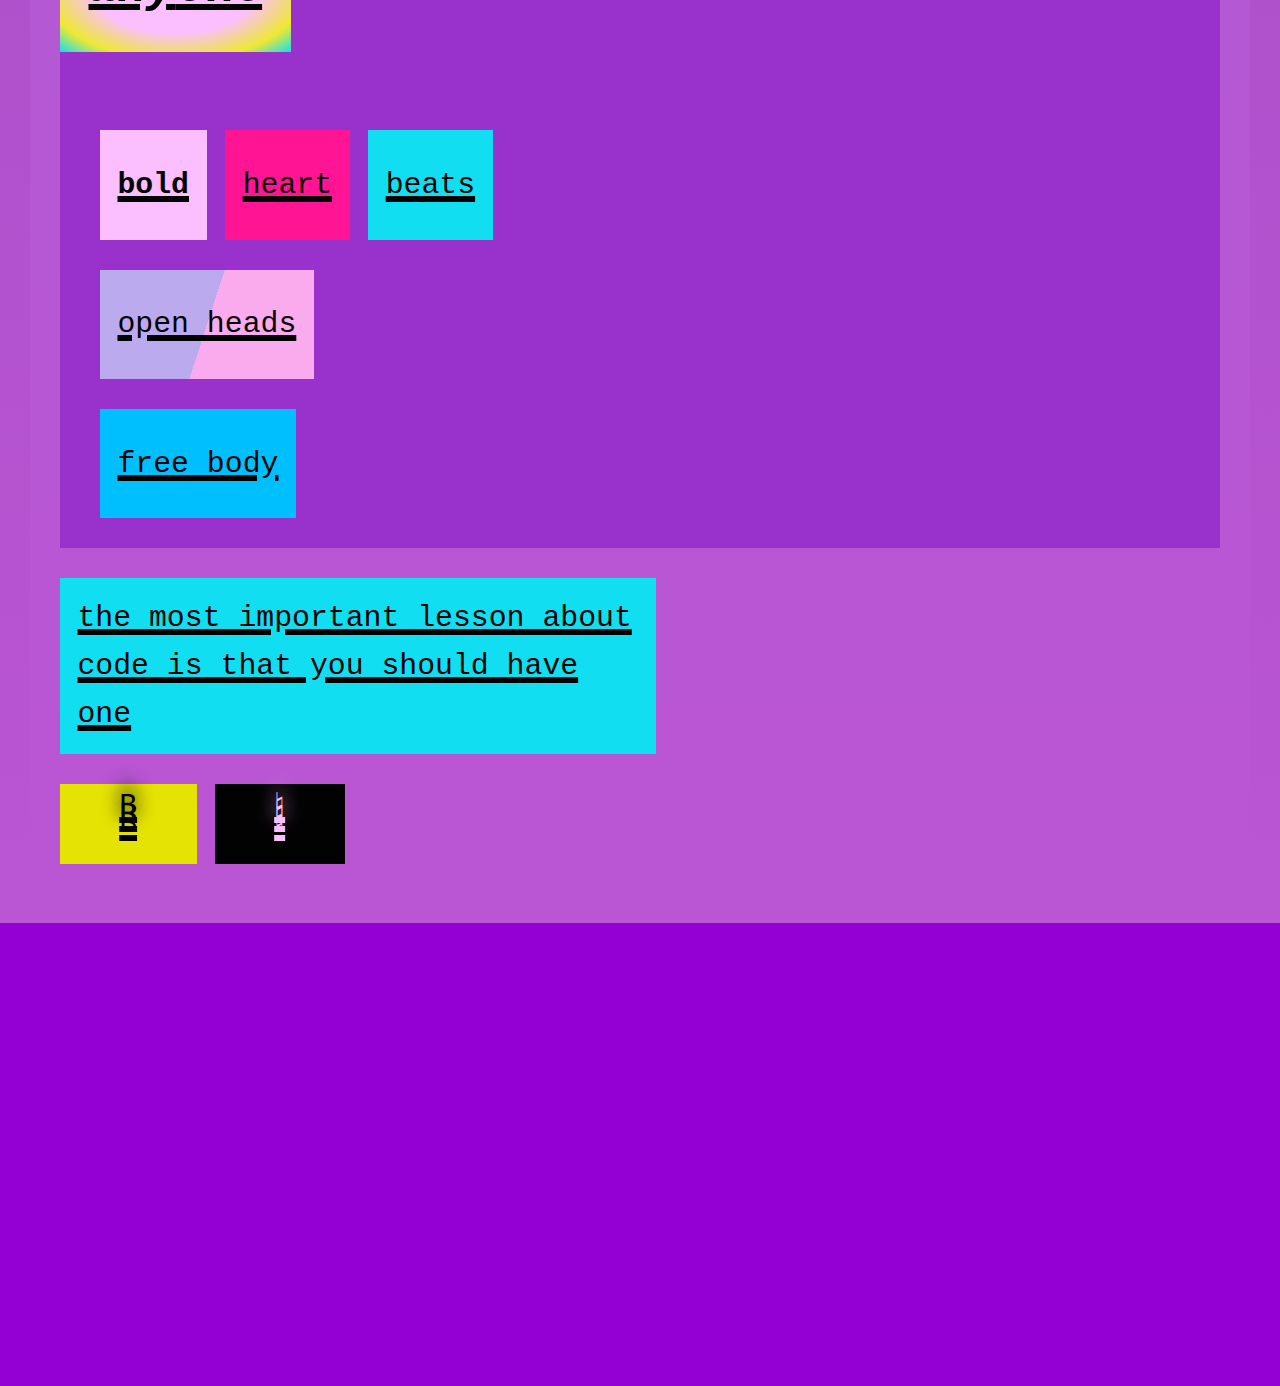
==== commit e43b1231: "electronic color" ====
--- a/index.html
+++ b/index.html
@@ -122,26 +122,26 @@
       <a href="#like" class="mold claw tape-blue">
         flow from mural to mural ∞)
       </a>
-      <a href="https://webmural.com/daisy" class="mold claw tape-pink">
+      <a href="https://webmural.com/daisy" class="mold claw tape-pink tape-bae">
         bless your own adventure
       </a>
     </h2>
     <a class="tape-pink zorro" href="https://webmural.com/0000000000000000000000000000000000000000000000000000000000000000000000000000000000000000000000000000">〇〇꧐꧐𑱐ººº</a>
-    <a class="tape-blue" href="https://webmural.com/1111">1111</a>
-    <a class="tape-pink" href="https://webmural.com/143">143</a>
-    <a class="tape-pink" href="https://webmural.com/333">333</a>
+    <a class="tape-green depth" href="https://webmural.com/1111">1111</a>
+    <a class="tape-pink piolet" href="https://webmural.com/143">143</a>
+    <a class="tape-pink hawt" href="https://webmural.com/333">333</a>
     <a class="tape-pink blob tape-bruv" href="https://webmural.com/6oo">6oo</a>
     <a class="tape-blue blob" href="https://webmural.com/79">79</a>
     <a class="tape-pink blob tape-bruv" href="https://webmural.com/8ee">8ee</a>
     <a class="tape-pink zorro" href="https://webmural.com/dfmu">DFMU</a>
-    <a class="tape-pink piolet" href="https://webmural.com/diy">DIY</a>
-    <a class="tape-pink" href="https://webmural.com/dot">DOT</a>
-    <a class="tape-blue" href="https://webmural.com/edm">EDM</a>
-    <a class="tape-blue" href="https://webmural.com/foaf">FOAF</a>
-    <a class="tape-blue" href="https://webmural.com/hbfs">HBFS</a>
+    <a class="tape-green" href="https://webmural.com/diy">DIY</a>
+    <a class="tape-pink piolet" href="https://webmural.com/dot">DOT</a>
+    <a class="tape-blue tape-bruv" href="https://webmural.com/edm">EDM</a>
+    <a class="tape-blue depth" href="https://webmural.com/foaf">FOAF</a>
+    <a class="tape-yellow" href="https://webmural.com/hbfs">HBFS</a>
     <a class="tape-blue jptowtp" href="https://webmural.com/jptowtp">JPTOWTP</a>
     <a class="tape-yellow" href="https://webmural.com/ktp">KTP</a>
-    <a class="tape-pink" href="https://webmural.com/momg">MOMG</a>
+    <a class="tape-pink tape-bruv" href="https://webmural.com/momg">MOMG</a>
     <a class="tape-yellow tape-bruv blob" href="https://webmural.com/mpf">MPF</a>
     <a class="tape-green" href="https://webmural.com/pg">PG-182</a>
     <a class="tape-blue" href="https://webmural.com/turf">TURFing</a>
@@ -181,7 +181,7 @@
     <a class="tape-blue tape-bae" href="https://webmural.com/composure">c<b>o</b>mp<b>o</b>sure</a>
     <a class="tape-pink jptowtp" href="https://webmural.com/contrast">contrast</a>
     <a class="tape-pink tape-plum" href="https://webmural.com/cosmicdust">cosm🎙cdust</a>
-    <a class="tape-pink" href="https://webmural.com/creativesoul">creative<b>soul</b></a>
+    <a class="tape-pink piolet" href="https://webmural.com/creativesoul">creative<b>soul</b></a>
     <a class="tape-pink jptowtp" href="https://webmural.com/creatoreditable">creator<wbr>editable</a>
     <a class="tape-yellow tape-bruv" href="https://webmural.com/cumin">cumin</a>
     <a class="tape-yellow jptowtp" href="https://webmural.com/daffy">daffy</a>
@@ -199,9 +199,9 @@
     <a class="tape-yellow zorro" href="https://webmural.com/duende">duende</a>
     <a class="tape-yellow tape-bruv" href="https://webmural.com/duyu">duyu</a>
     <a class="tape-white bilobed" href="https://webmural.com/elara">elara</a>
-    <a class="tape-pink" href="https://webmural.com/elephant">elephant</a>
+    <a class="tape-blue depth" href="https://webmural.com/elephant">elephant</a>
     <a class="tape-green tape-black" href="https://webmural.com/emit">em:it</a>
-    <a class="tape-pink blob" href="https://webmural.com/eyb">eyb</a>
+    <a class="tape-pink piolet blob" href="https://webmural.com/eyb">eyb</a>
     <a class="tape-yellow" href="https://webmural.com/fashion">fa$hion</a>
     <a class="tape-yellow" href="https://webmural.com/fable">fable</a>
     <a class="tape-yellow" href="https://webmural.com/fiction">fiction</a>
@@ -229,7 +229,7 @@
     <a class="tape-yellow blob" href="https://webmural.com/les">les</a>
     <a class="tape-pink tape-bae" href="https://webmural.com/life">life</a>
     <a class="tape-blue tape-bruv" href="https://webmural.com/lightning">lightning</a>
-    <a class="tape-pink" href="https://webmural.com/lispy">lispy</a>
+    <a class="tape-pink piolet" href="https://webmural.com/lispy">lispy</a>
     <a class="tape-pink" href="https://webmural.com/lllllllllll">lllllllllll</a>
     <a class="tape-pink tape-fab" href="https://webmural.com/lotos">lotos</a>
     <a class="tape-green lucy" href="https://webmural.com/lucy">lucy</a>
@@ -238,11 +238,11 @@
     <a class="tape-pink tape-black" href="https://webmural.com/mahalo">mahalo</a>
     <a class="tape-yellow" href="https://webmural.com/maybee">maybee</a>
     <a class="tape-pink hawt" href="https://webmural.com/moshpit">moshpit</a>
-    <a class="tape-pink" href="https://webmural.com/muah">muah</a>
-    <a class="tape-pink" href="https://webmural.com/mussel">mussel</a>
-    <a class="tape-pink" href="https://webmural.com/music">music</a>
+    <a class="tape-pink tape-puvm" href="https://webmural.com/muah">muah</a>
+    <a class="tape-black tape-bae" href="https://webmural.com/mussel">mussel</a>
+    <a class="tape-pink tape-bruv" href="https://webmural.com/music">music</a>
     <a class="tape-pink tape-bruv blob" href="https://webmural.com/nan">NaN</a>
-    <a class="tape-pink" href="https://webmural.com/nature">nature</a>
+    <a class="tape-green" href="https://webmural.com/nature">nature</a>
     <a class="tape-yellow" href="https://webmural.com/neve">neve ❄️</a>
     <a class="tape-blue blob" href="https://webmural.com/o3">O3</a>
     <a class="tape-white" href="https://webmural.com/octopus">octopus<sub>∞</sub></a>
@@ -257,8 +257,8 @@
     <a class="tape-white" href="https://webmural.com/placebo">placebo</a>
     <a class="tape-pink tape-bae blob" href="https://webmural.com/pluw">pluw</a>
     <a class="tape-blue blob" href="https://webmural.com/poft">poft</a>
-    <a class="tape-pink" href="https://webmural.com/porpoise">porpoise</a>
-    <a class="tape-blue" href="https://webmural.com/possible">possible</a>
+    <a class="tape-blue" href="https://webmural.com/porpoise">porpoise</a>
+    <a class="tape-blue depth" href="https://webmural.com/possible">possible</a>
     <a class="tape-pink" href="https://webmural.com/pudding">pudding</a>
     <a class="tape-pink tape-bruv" href="https://webmural.com/puffer">puffer</a>
     <a class="tape-pink tape-puvm blob" href="https://webmural.com/puvm">puvm</a>
@@ -293,7 +293,7 @@
     <a class="tape-pink hawt" href="https://webmural.com/vowel">vöwël</a>
     <a class="tape-blue" href="https://webmural.com/waitup">waitup</a>
     <a class="tape-pink depth" href="https://webmural.com/web123">web123</a>
-    <a class="tape-pink depth" href="https://webmural.com/weezer">weezer</a>
+    <a class="tape-blue depth" href="https://webmural.com/weezer">weezer</a>
     <a class="tape-blue depth" href="https://webmural.com/whale">whale</a>
     <a class="tape-yellow blob" href="https://webmural.com/xyz">xyz</a>
     <a class="tape-pink blob tape-puvm" href="https://webmural.com/ydy">ydy</a>
@@ -302,19 +302,18 @@
   </nav>
   <nav class="wave tape-blue tape-kruh" aria-label="codes">
     <h3><a class="tape-yellow bilobed" href="https://webmural.com/larva">creaturing</a></h3>
-    <a class="tape-pink" href="https://webmural.com/html">hyperlove</a>
-    <a class="tape-pink" href="https://webmural.com/css">freestyles</a>
+    <a class="tape-yellow depth" href="https://webmural.com/html">hyperlove</a>
+    <a class="tape-yellow" href="https://webmural.com/css">freestyles</a>
     <a class="tape-green" href="https://webmural.com/templates">templates</a>
-    <a class="tape-pink tape-bruv" href="https://s9a.page">synesthesia</a>
-    <a class="tape-yellow tape-bae" href="https://p9e.page">perspective</a>
-    <a class="tape-yellow tape-bruv" href="https://webmural.com/honeyspider">open<wbr>webz</a>
+    <a class="tape-blue depth" href="https://s9a.page">synesthesia</a>
+    <a class="tape-blue" href="https://p9e.page">perspective</a>
+    <a class="tape-yellow tape-bae" href="https://webmural.com/honeyspider">open<wbr>webz</a>
     <a class="tape-pink daisyduck" href="https://octopus.boo">impulse<b>∞</b></a>
   </nav>
   <article aria-label="ethos" id="ethos" class="tape-pink tape-kruh">
     <h2 class="tide">
-      <a class="tape-yellow synergy" href="https://webmural.com/nature">We are <em>1</em></a><br>
+      <a class="tape-yellow synergy" href="https://webmural.com/nature">We<wbr>R<em>1</em></a><br>
       <br>
-      <a class="tape-white zorro" href="https://webmural.com/pillow">We<s>"</s>re</a>
       <a class="tape-blue anyone" href="https://webmural.com/testing"><i>any</i>one<br></a>
     </h2>
     <menu>
